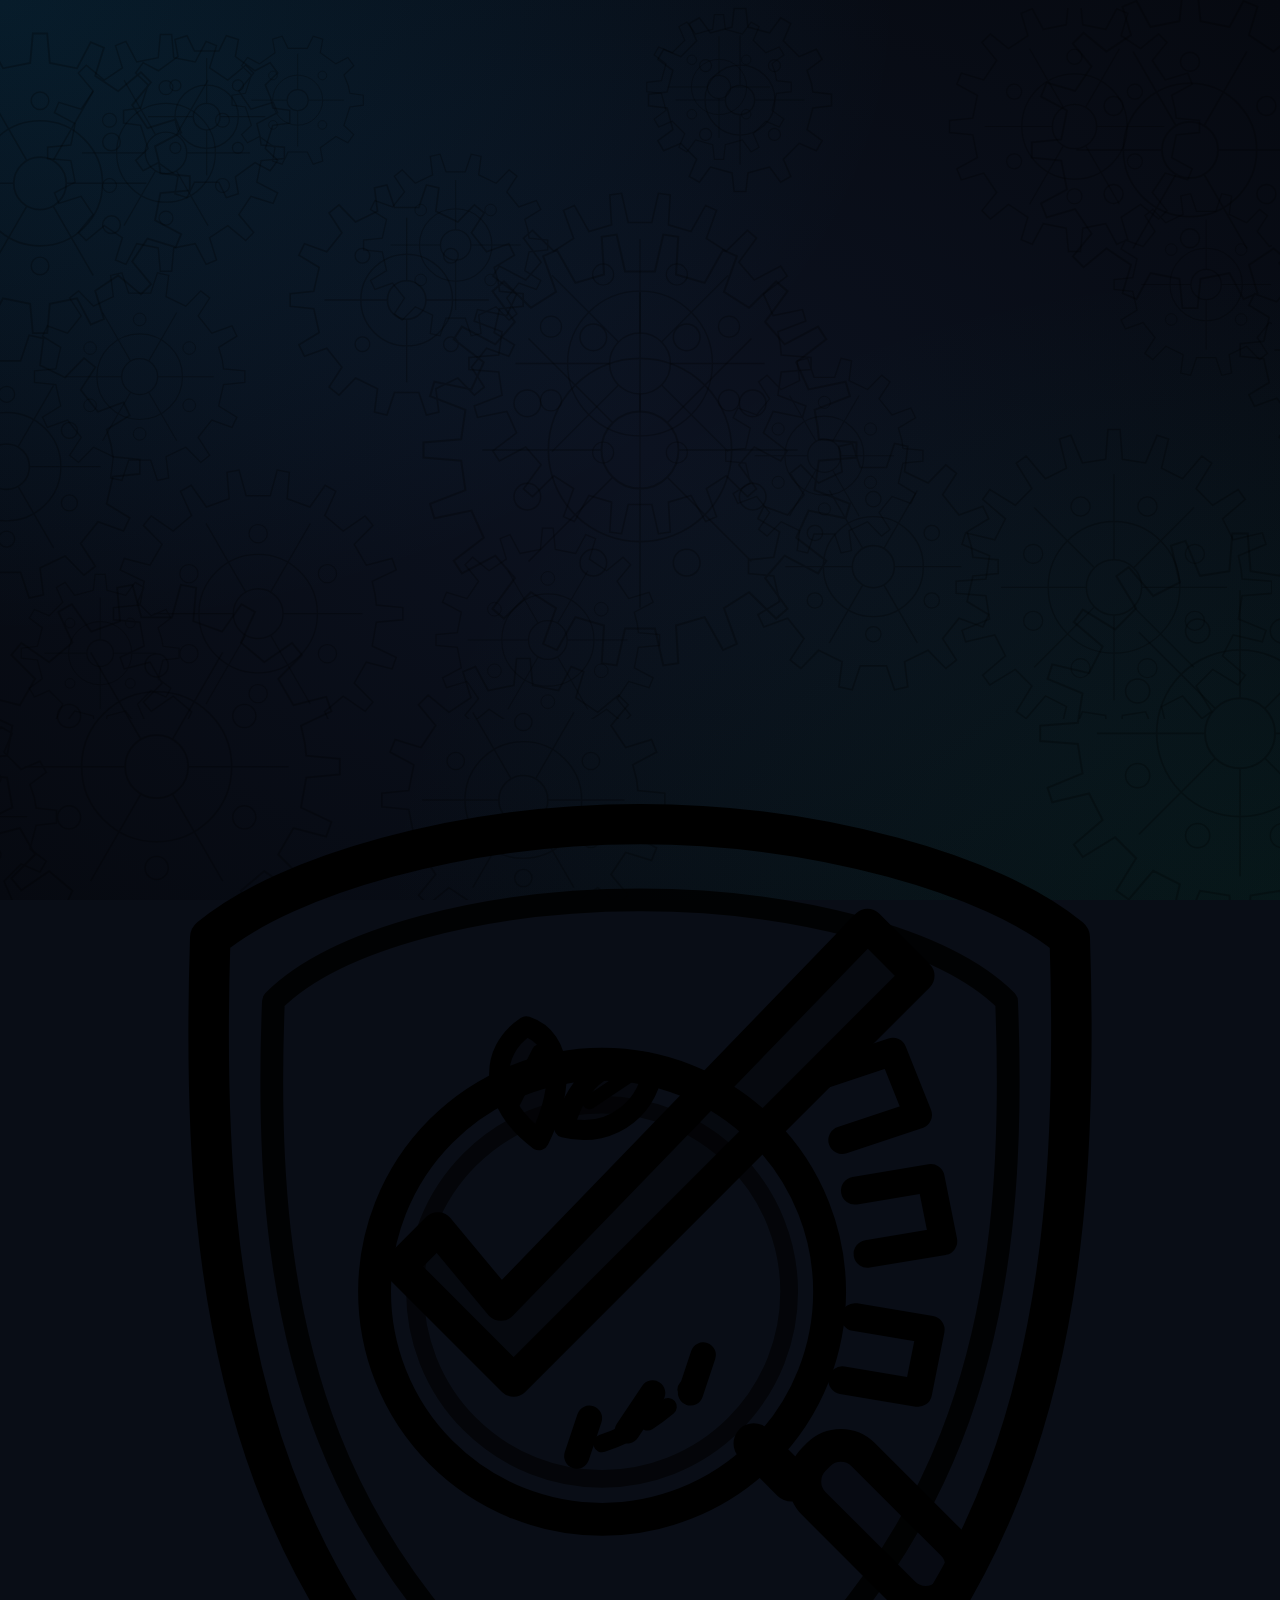
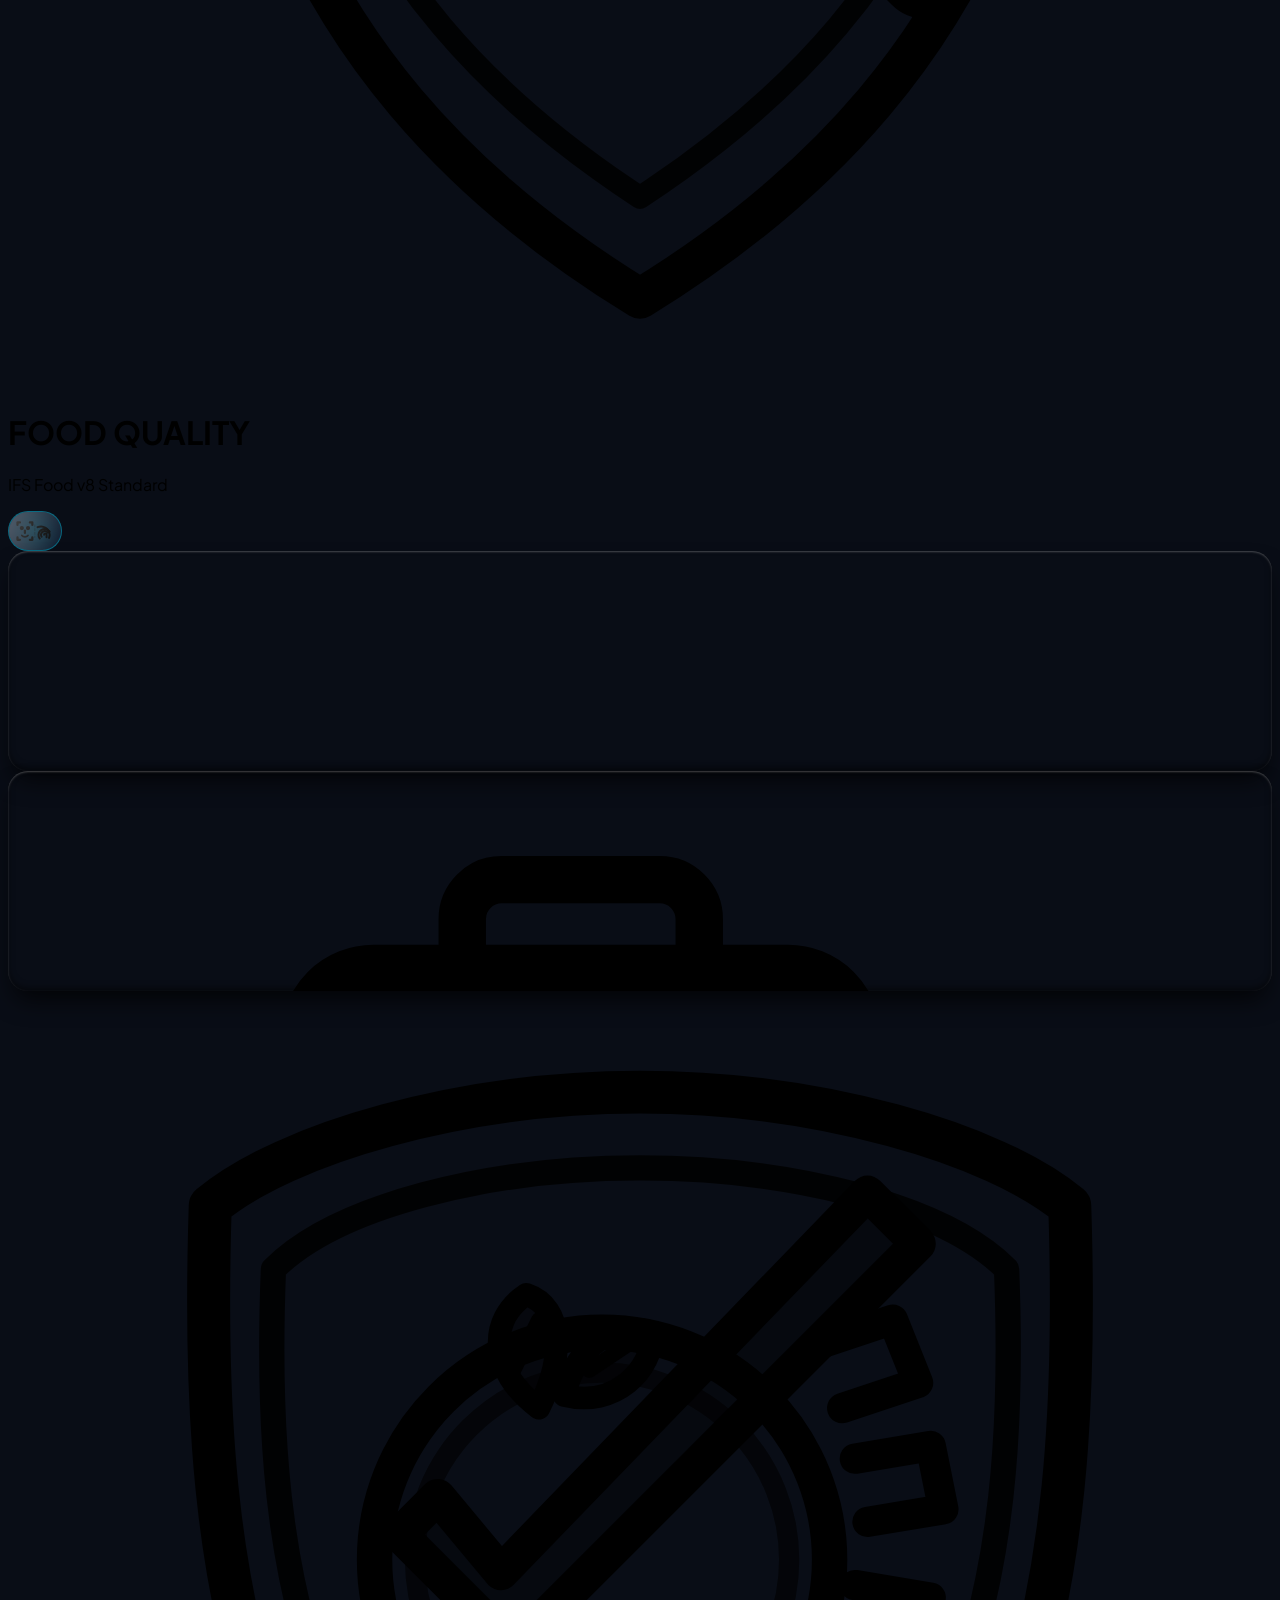
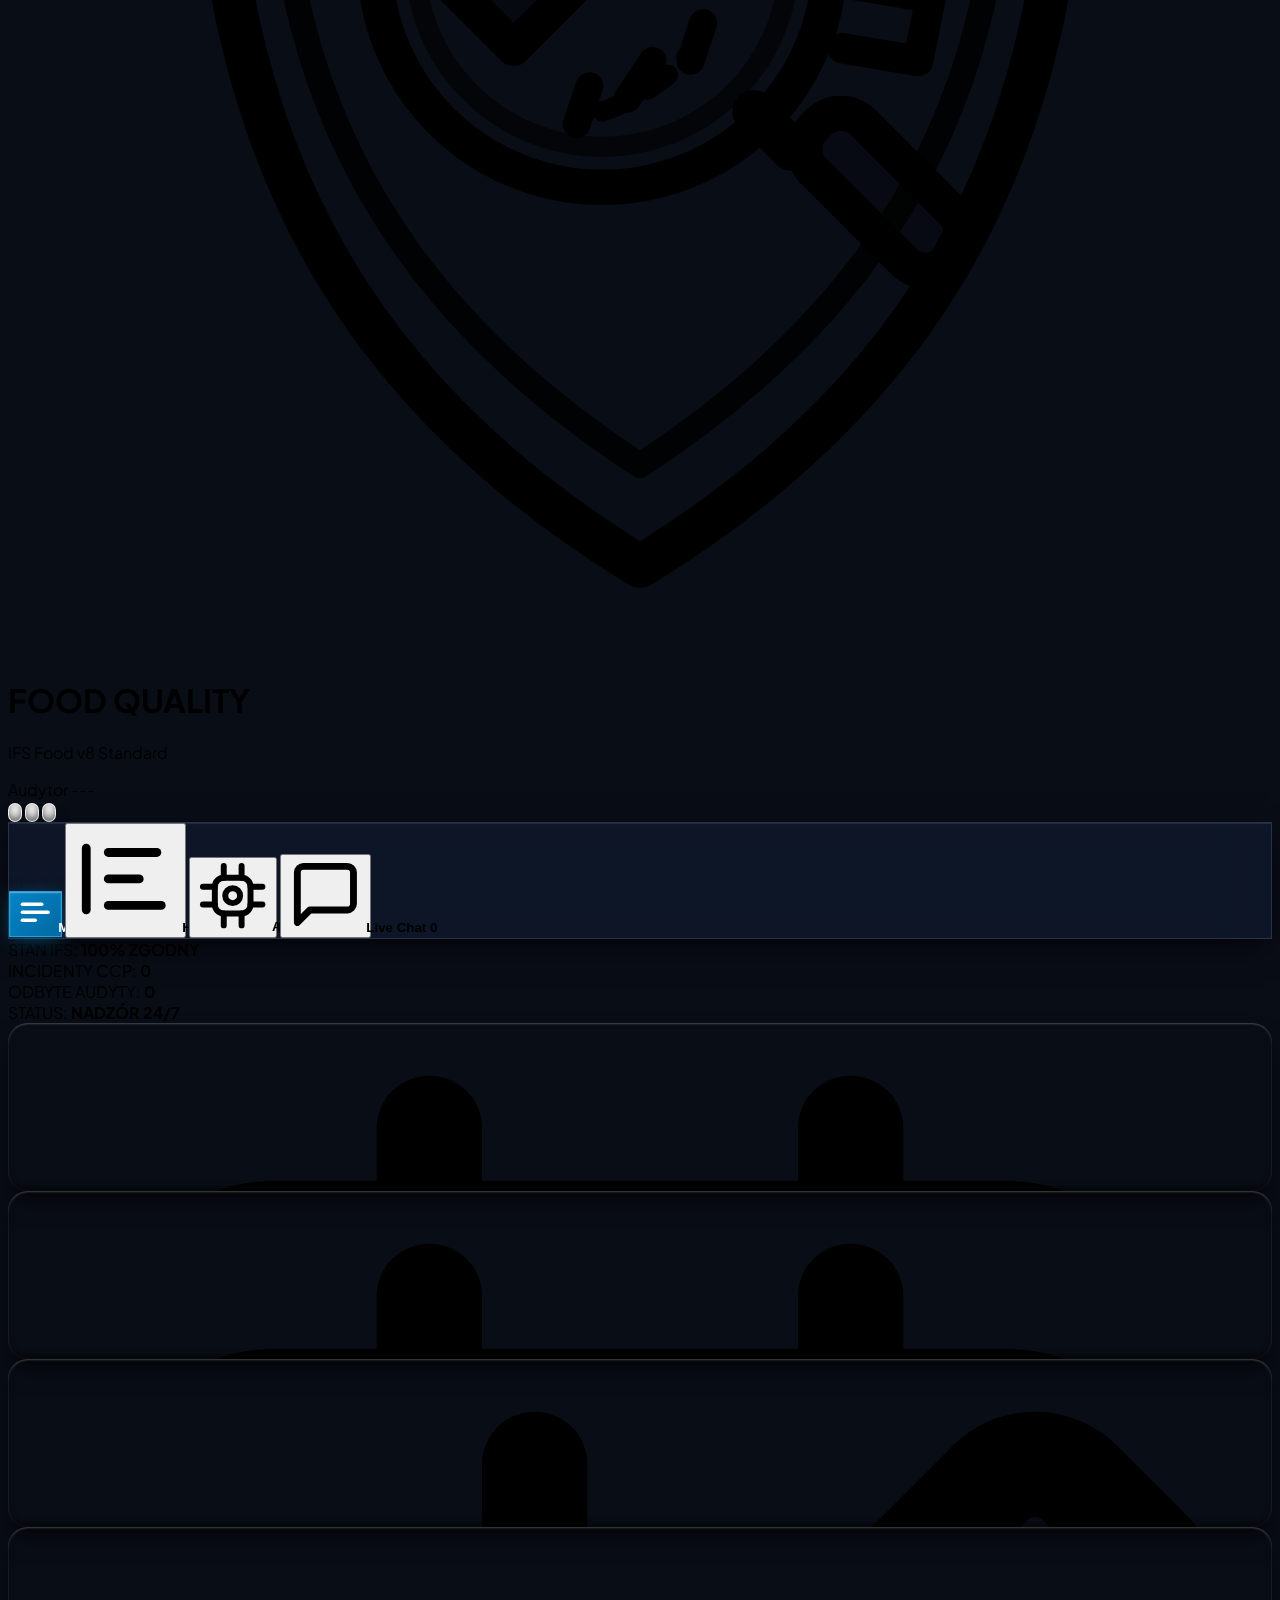
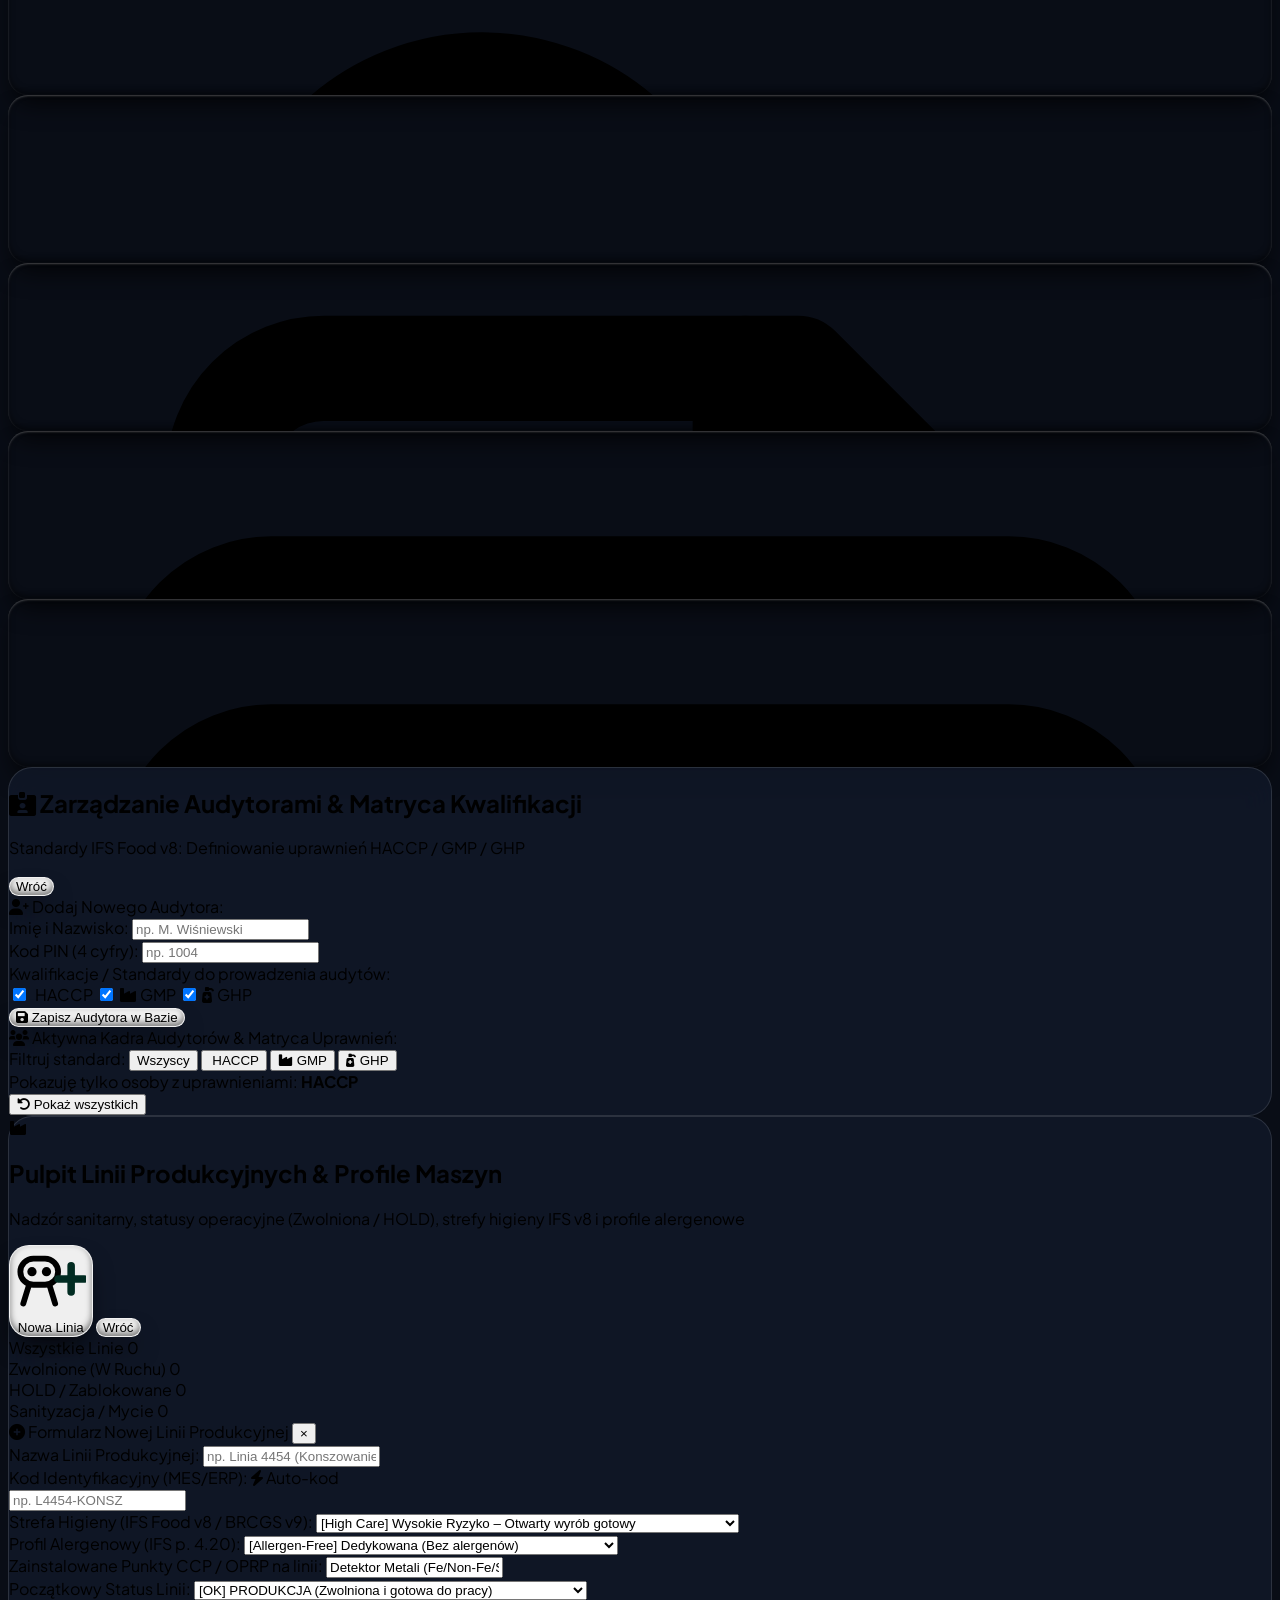
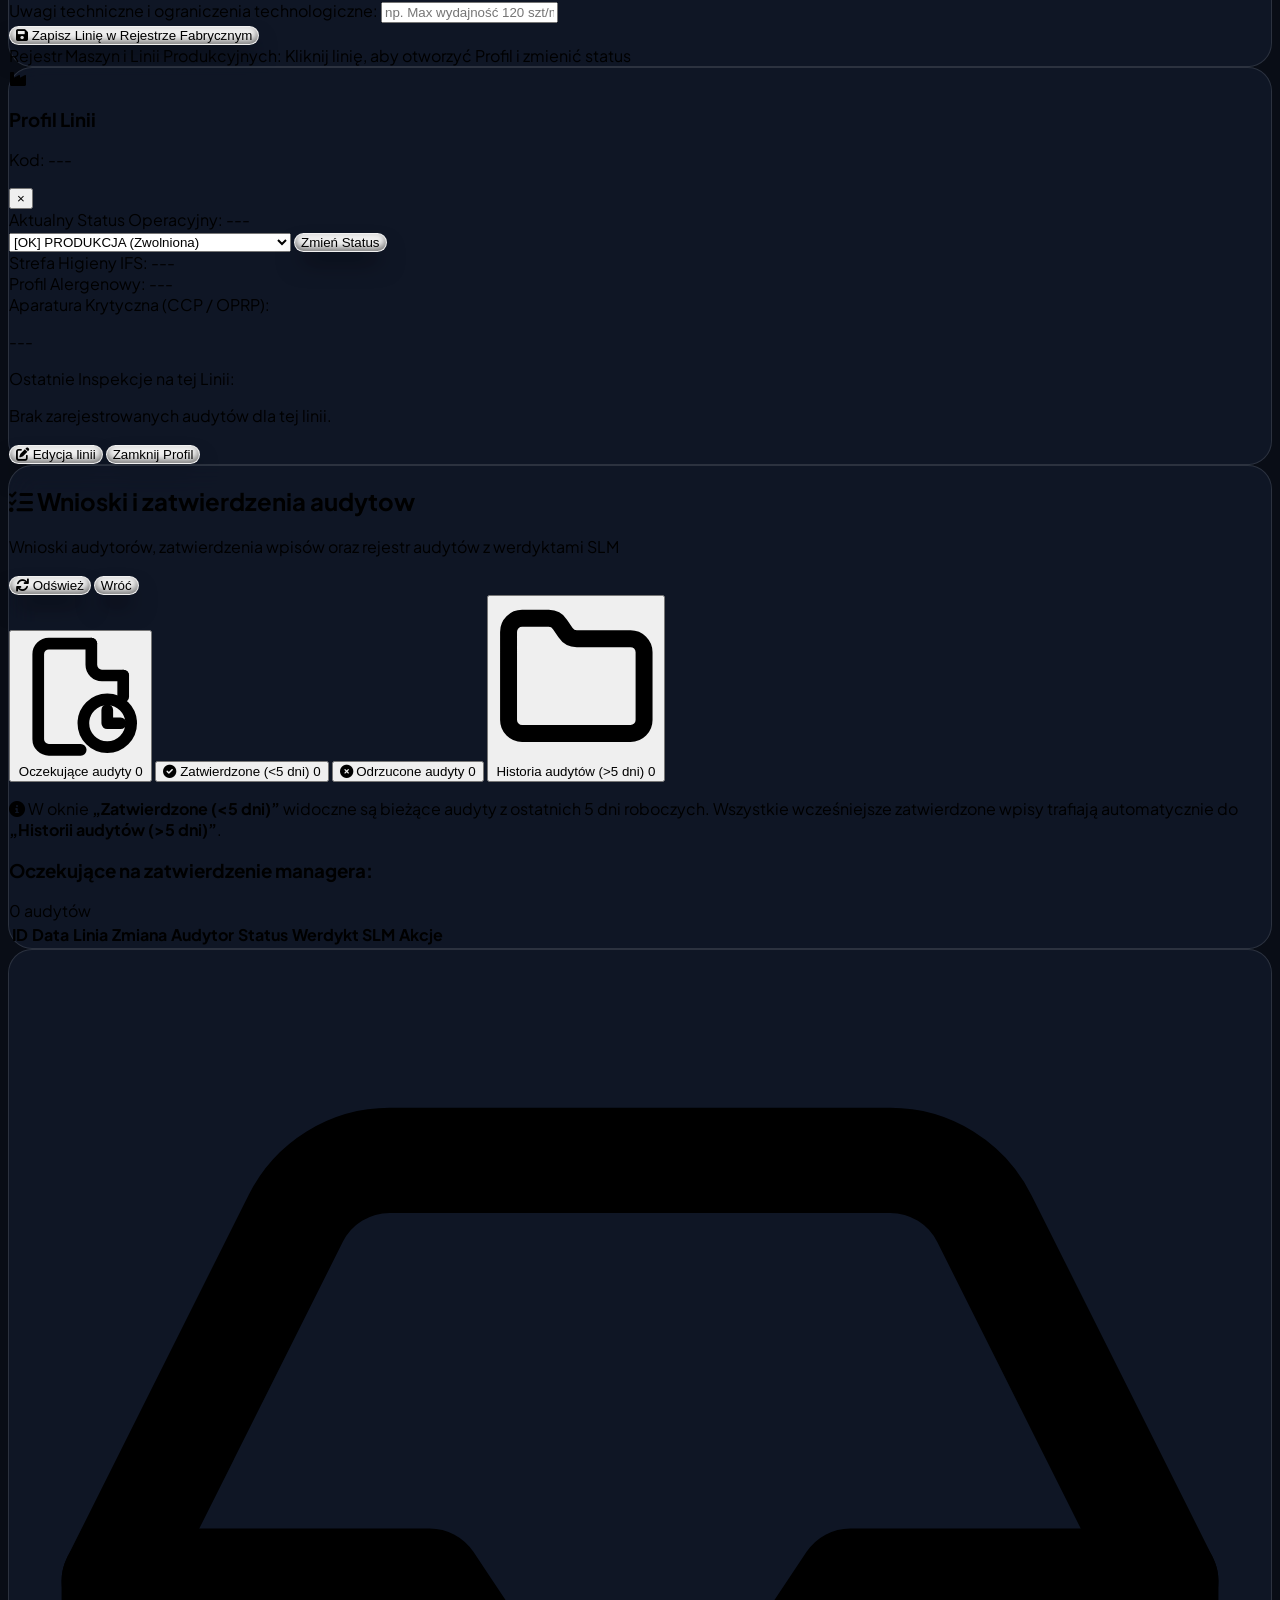
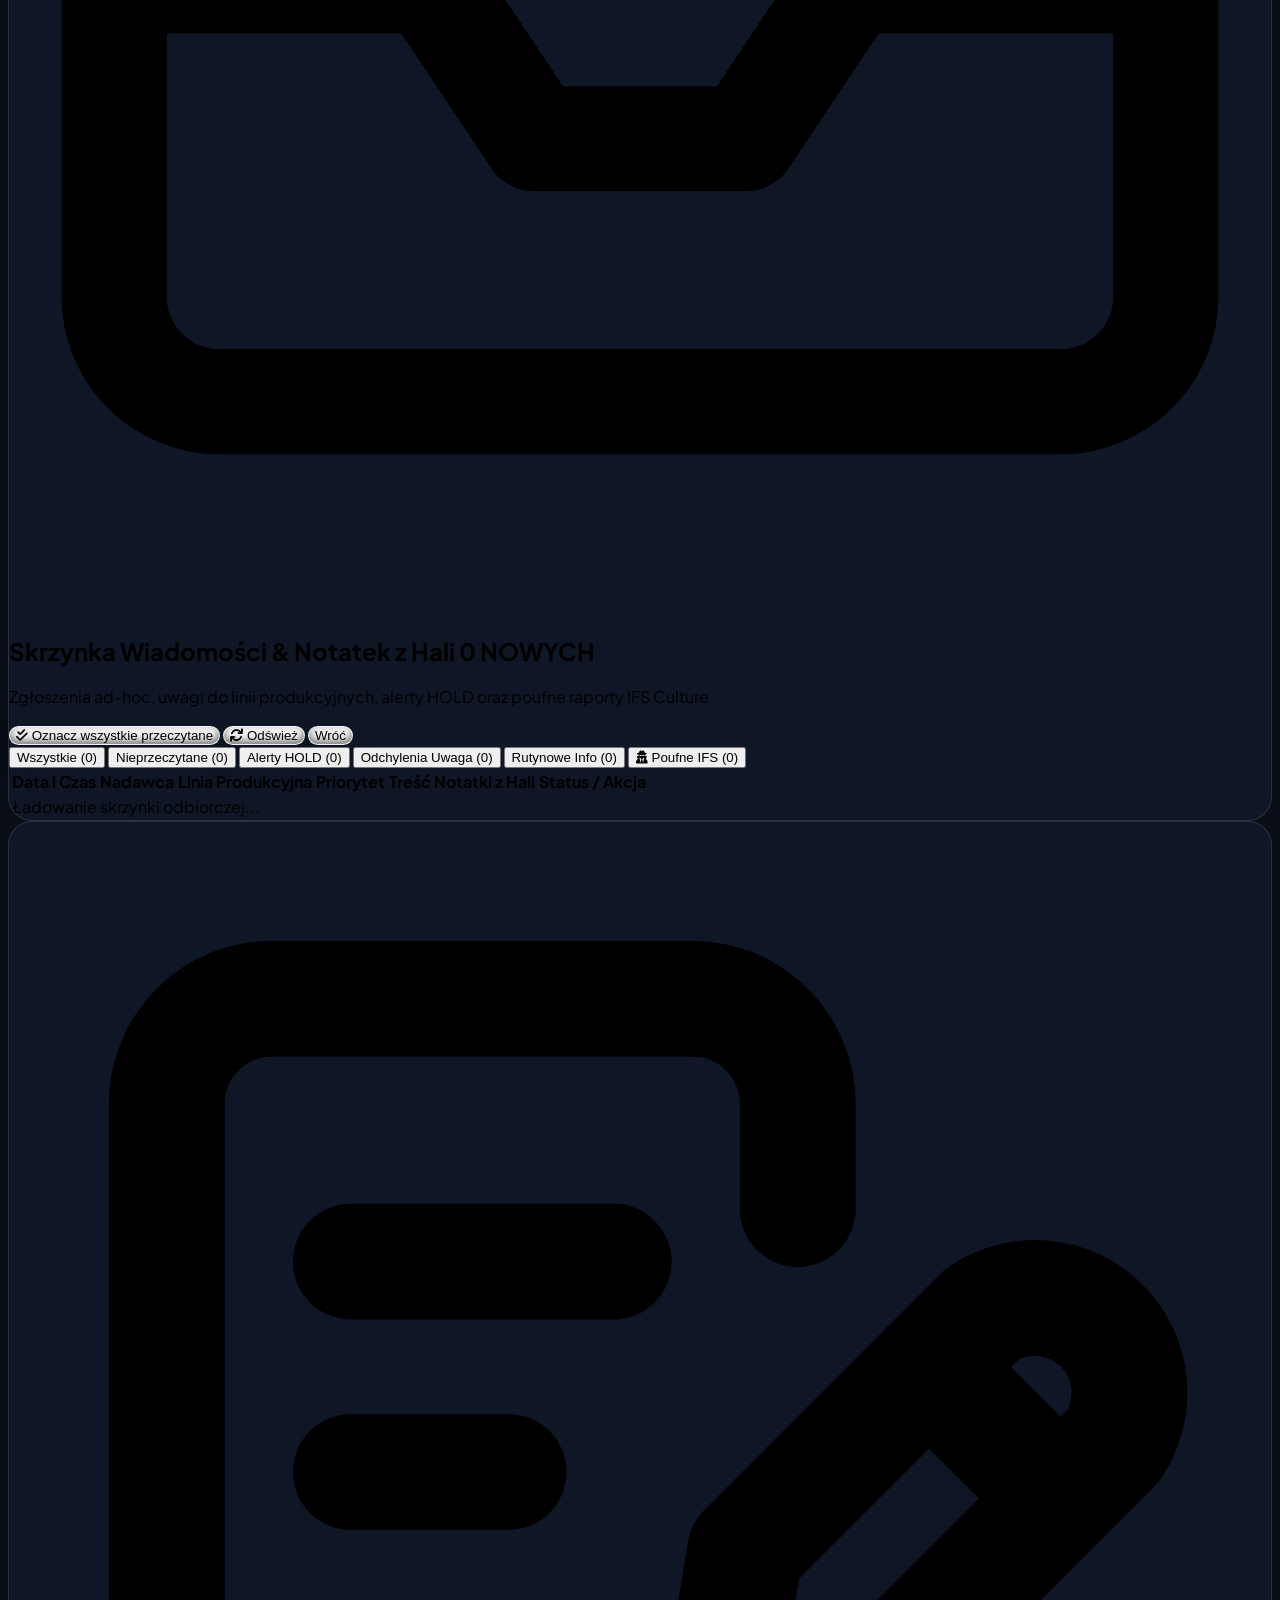
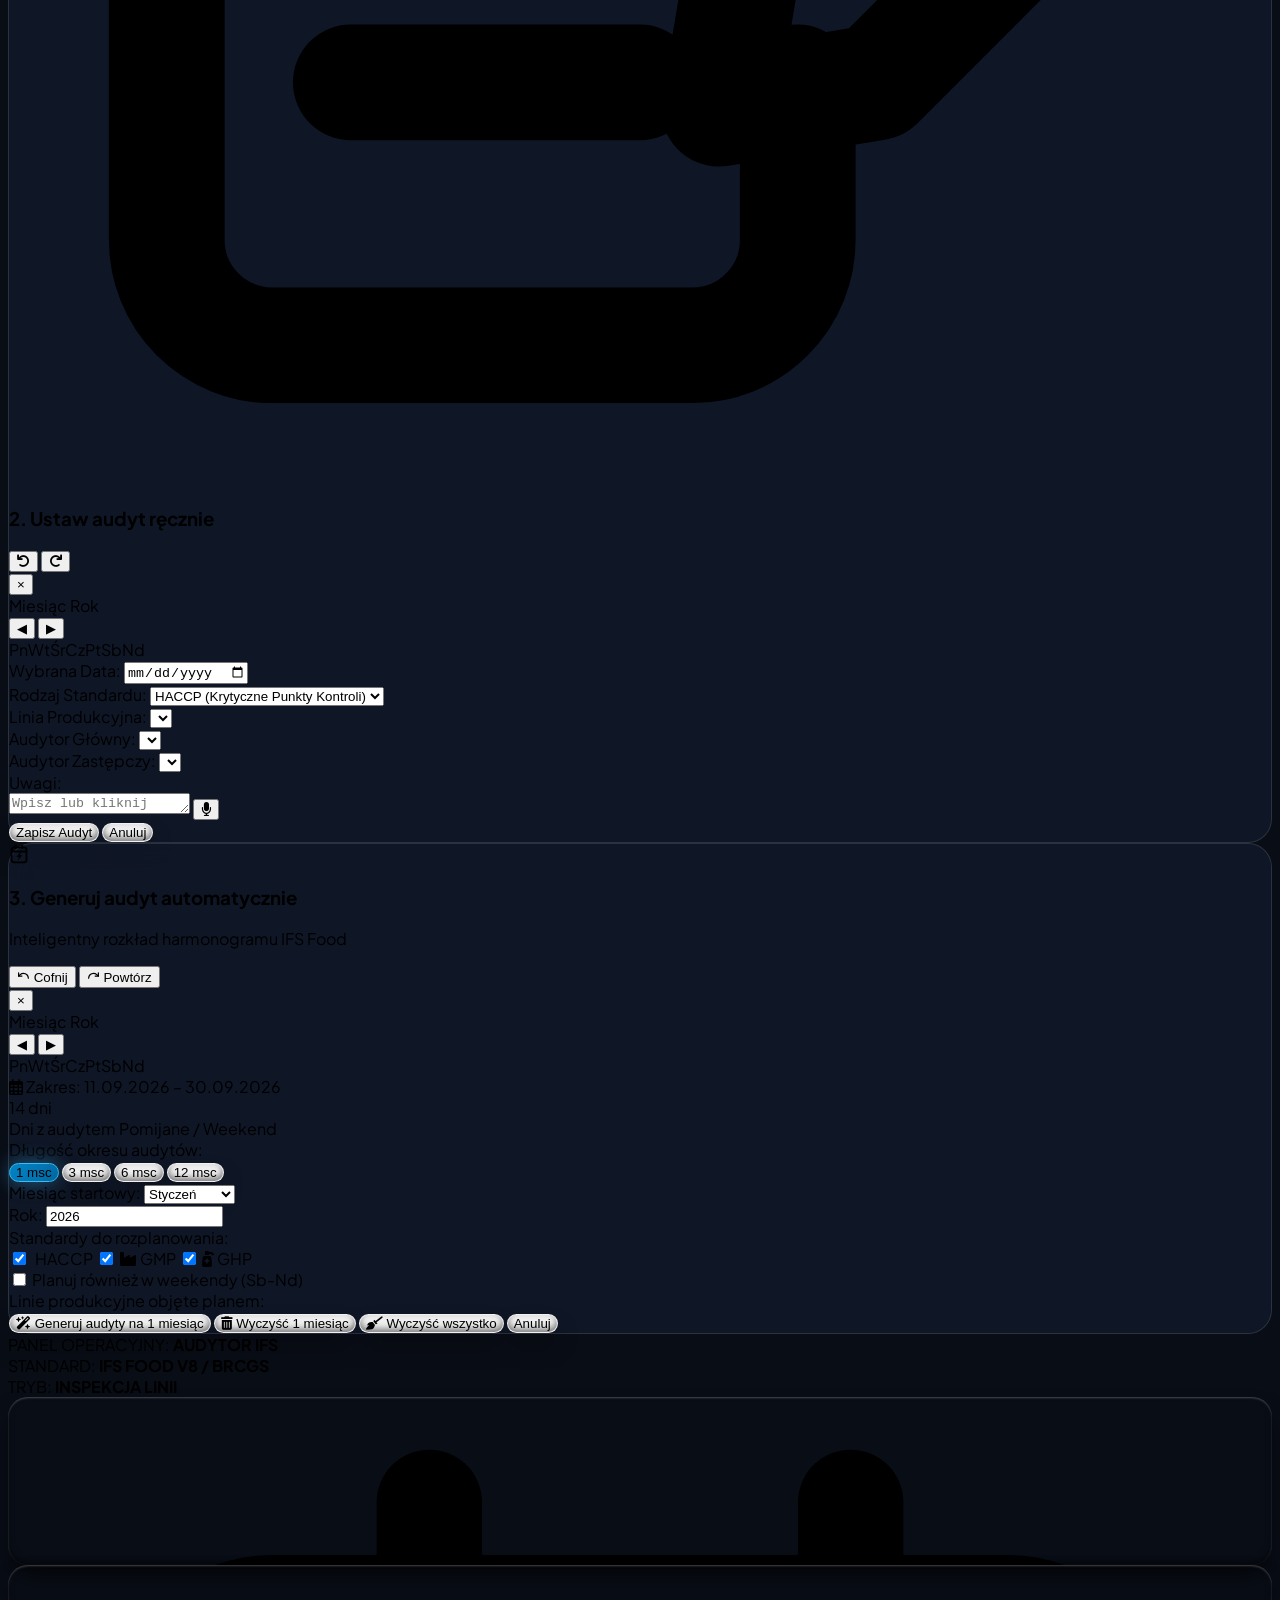
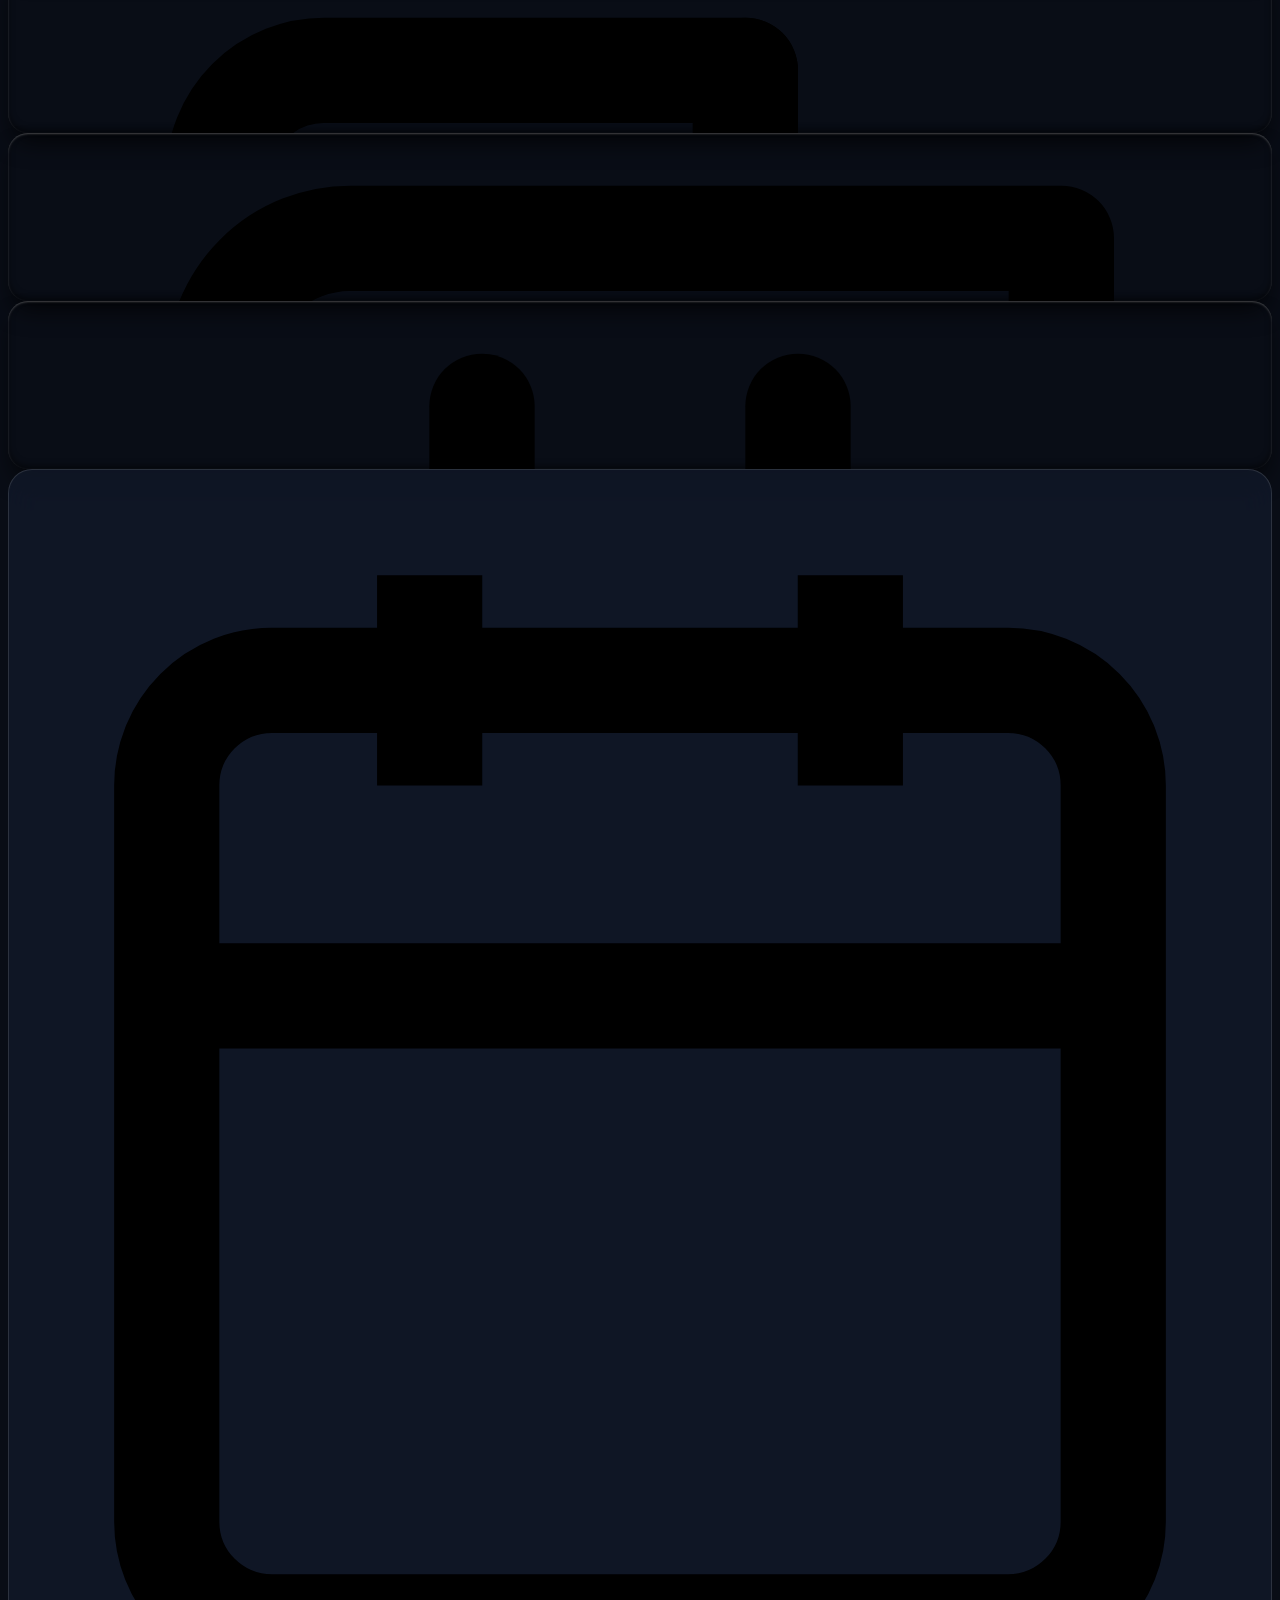
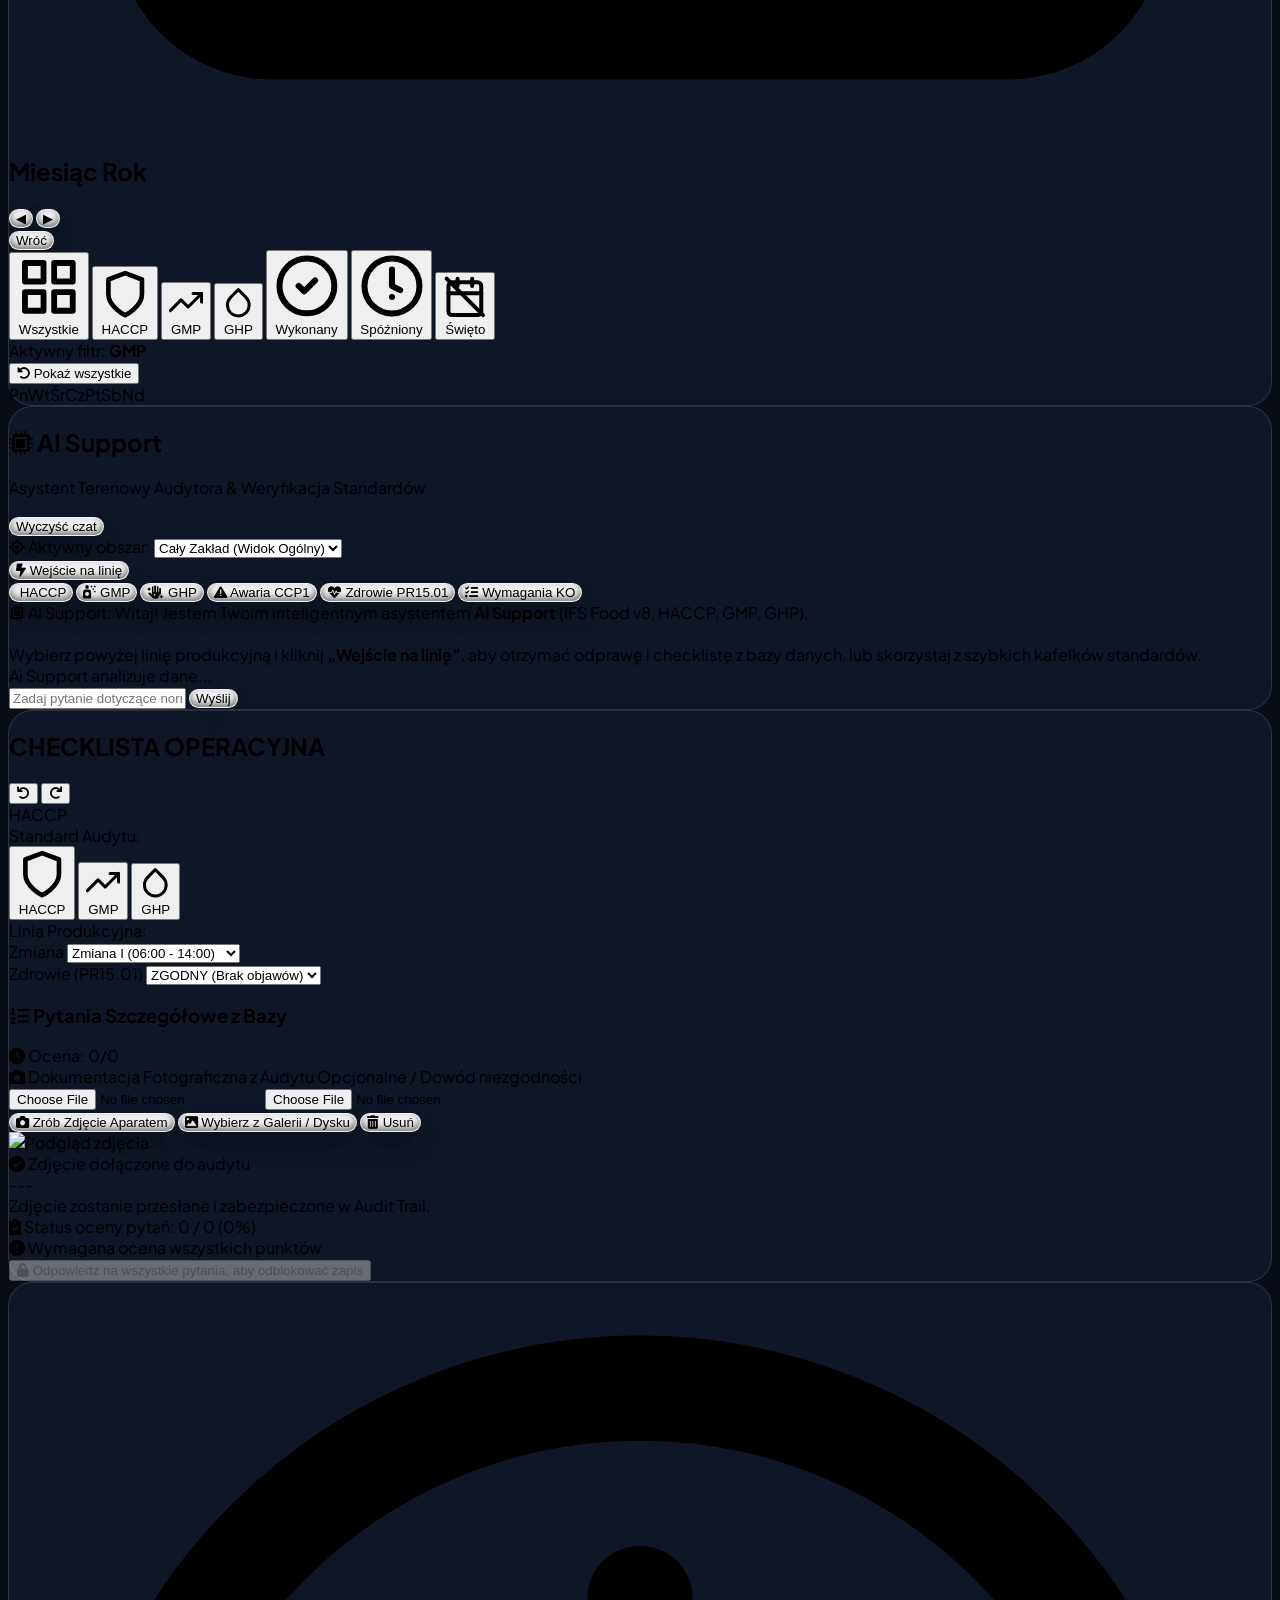
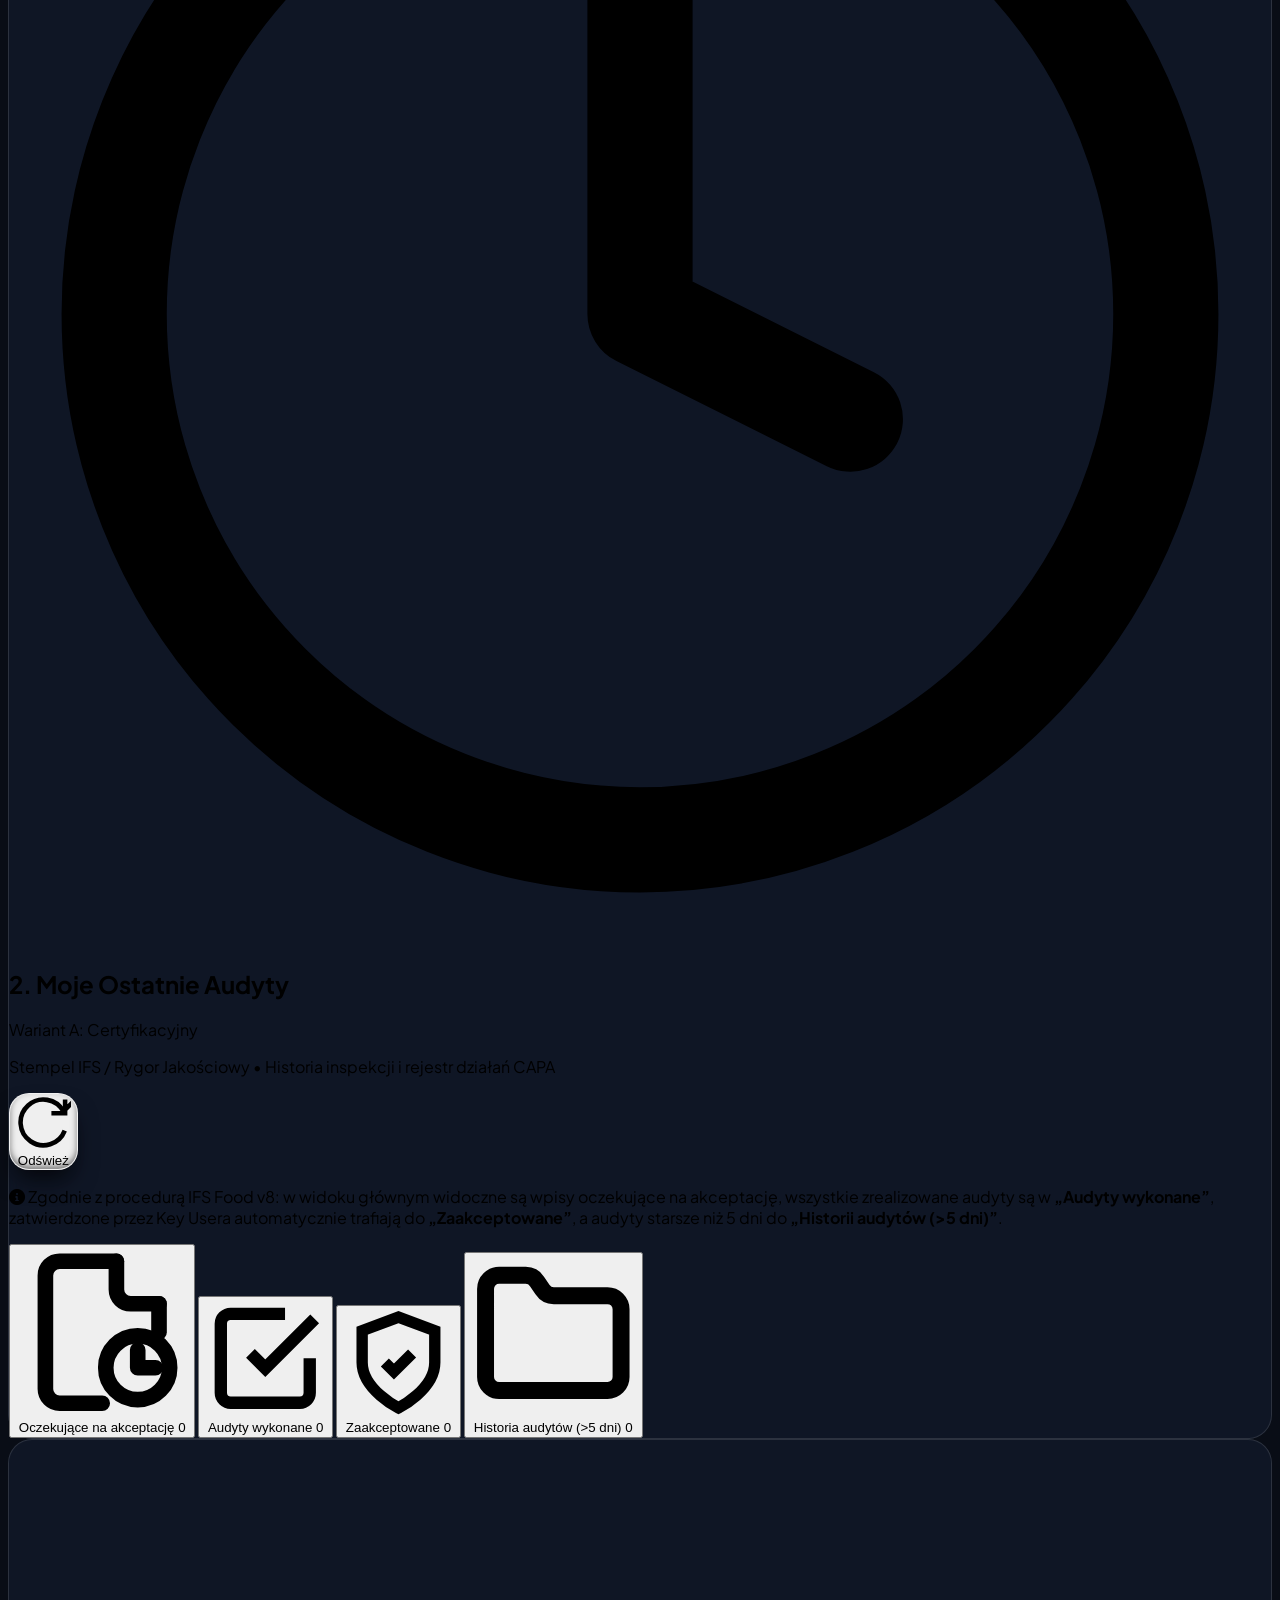
==== EKSPORT_WWW_DEMO/index.html @ a4467634 "fix(mock-api): dodanie mockow dla /api/agent/chat, /api/agent/briefing/{line} i /api/slm-analyze" ====
<!DOCTYPE html>
<html lang="pl">
<head>
    <meta charset="UTF-8">
    <meta name="viewport" content="width=device-width, initial-scale=1.0, maximum-scale=1.0, user-scalable=no">
    <meta http-equiv="Cache-Control" content="no-cache, no-store, must-revalidate">
    <meta http-equiv="Pragma" content="no-cache">
    <meta http-equiv="Expires" content="0">
    <title>Quality Audit Enterprise (IFS Food v8 / BRCGS v9)</title>
    <script src="https://cdn.jsdelivr.net/npm/drag-drop-touch@1.3.1/DragDropTouch.min.js"></script>
    <script src="https://cdn.tailwindcss.com"></script>
    <script src="https://cdn.jsdelivr.net/npm/chart.js@4.4.1/dist/chart.umd.min.js"></script>
    <link href="https://fonts.googleapis.com/css2?family=Plus+Jakarta+Sans:wght@500;600;700;800;900&display=swap" rel="stylesheet">
    <link href="https://cdnjs.cloudflare.com/ajax/libs/font-awesome/6.0.0/css/all.min.css" rel="stylesheet">

    <style>
    body { 
            font-family: 'Plus Jakarta Sans', sans-serif; 
            background-color: #090d16; 
            background-image: 
                url('static/img/bg_gears.svg?v=20260919_v6'),
                radial-gradient(at 0% 0%, rgba(14, 165, 233, 0.12) 0px, transparent 50%),
                radial-gradient(at 100% 100%, rgba(16, 185, 129, 0.08) 0px, transparent 50%),
                radial-gradient(at 50% 50%, #0c1220 0%, #060910 100%);
            background-repeat: no-repeat;
            background-size: cover, auto, auto, auto;
            background-position: center center;
            background-attachment: fixed;
            padding-bottom: 160px; 
        }  
        .tile-3d { 
            border-radius: 20px; 
            border: 1px solid rgba(255, 255, 255, 0.14); 
            box-shadow: 0 14px 24px -6px rgba(0, 0, 0, 0.75), inset 0 1px 2px rgba(255, 255, 255, 0.25), inset 0 -3px 6px rgba(0, 0, 0, 0.5); 
            transition: all 0.22s cubic-bezier(0.34, 1.56, 0.64, 1); 
            user-select: none; 
        }
        .tile-3d:hover { 
            transform: translateY(-3px) scale(1.012); 
            border-color: rgba(255, 255, 255, 0.35); 
            box-shadow: 0 20px 32px -8px rgba(0, 0, 0, 0.9), 0 0 20px rgba(56, 189, 248, 0.25); 
        }
        .tile-3d:active { transform: scale(0.97) translateY(2px); }
        .tile-selected { border-color: #38bdf8 !important; background: linear-gradient(135deg, #0284c7 0%, #0369a1 100%) !important; box-shadow: 0 0 20px rgba(56, 189, 248, 0.45) !important; }
        .glass-card { background: rgba(18, 26, 43, 0.75); backdrop-filter: blur(16px); border: 1px solid rgba(255, 255, 255, 0.12); border-radius: 24px; }
        .cal-day { min-height: 95px; transition: all 0.18s; }
        @keyframes floatSlow { 0%, 100% { transform: translateY(0px) scale(1); } 50% { transform: translateY(-4px) scale(1.04); } }
        .animate-float { animation: floatSlow 3.5s ease-in-out infinite; }
        .ios-dock { background: rgba(15, 23, 42, 0.92); backdrop-filter: blur(24px); border: 1px solid rgba(51, 65, 85, 0.7); box-shadow: 0 10px 30px -6px rgba(0, 0, 0, 0.8), inset 0 1px 1px rgba(255, 255, 255, 0.1); }
        .ios-tab-btn { white-space: nowrap; transition: all 0.2s cubic-bezier(0.4, 0, 0.2, 1); font-weight: 700; }
        .ios-tab-btn:hover:not(.ios-tab-active) { background: rgba(30, 41, 59, 0.65); color: #ffffff !important; }
        .ios-tab-active { 
            background: linear-gradient(135deg, #0284c7 0%, #0369a1 100%) !important; 
            border: 1px solid rgba(56, 189, 248, 0.6) !important; 
            color: #ffffff !important; 
            box-shadow: 0 4px 18px -2px rgba(2, 132, 199, 0.5), inset 0 1px 1.5px rgba(255, 255, 255, 0.4) !important; 
        }
        .ios-tab-active svg { color: #ffffff !important; }
        .no-scrollbar::-webkit-scrollbar { display: none; }
        .no-scrollbar { -ms-overflow-style: none; scrollbar-width: none; }
    </style>
    <link rel="stylesheet" href="static/css/flip_caps.css?v=20260925_v14">
</head>
<body class="text-white min-h-screen flex flex-col justify-start p-3 sm:p-4 md:p-5 max-w-[1440px] w-full mx-auto relative">

    <!-- Stałe tło z kołami zębatymi na całym ekranie (widoczne we wszystkich menu) -->
    <div id="bg-gears-backdrop" class="fixed inset-0 pointer-events-none overflow-hidden select-none" aria-hidden="true" style="z-index: 0;">
        <img src="static/img/bg_gears.svg?v=20260919_v6" alt="" class="w-full h-full object-cover">
    </div>

    <!-- EKRAN LOGOWANIA -->
    <div id="view-auth" class="my-auto w-full max-w-xl mx-auto space-y-5 view-layer relative z-10">
        <!-- Pasek górny: logo i nazwa w lewym górnym rogu -->
        <div class="flex items-center justify-between pb-2">
            <div class="flex items-center gap-2.5 select-none">
                <div class="w-10 h-10 flex-shrink-0 text-amber-400 drop-shadow-[0_0_12px_rgba(245,158,11,0.5)]">
                    <svg class="w-full h-full" viewBox="0 0 100 100" fill="none" stroke="currentColor">
                        <!-- Tarcza Zewnętrzna -->
                        <path d="M 50 8 C 64 8 78 12 84 17 C 85 48 81 74 50 93 C 19 74 15 48 16 17 C 22 12 36 8 50 8 Z" stroke-width="3.2" stroke-linecap="round" stroke-linejoin="round"/>
                        <!-- Tarcza Wewnętrzna -->
                        <path d="M 50 14 C 62 14 74 17 79 22 C 80 47 76 68 50 85 C 24 68 20 47 21 22 C 26 17 38 14 50 14 Z" stroke-width="1.8" stroke-linecap="round" stroke-linejoin="round" stroke-opacity="0.85"/>
                        <!-- Koło zębate (proces z prawej strony za lupą) -->
                        <path d="M 64 28 L 70 26 L 72 31 L 66 33" stroke-width="2.2" stroke-linecap="round" stroke-linejoin="round"/>
                        <path d="M 67 37 L 73 36 L 74 41 L 68 42" stroke-width="2.2" stroke-linecap="round" stroke-linejoin="round"/>
                        <path d="M 67 47 L 73 48 L 72 53 L 66 52" stroke-width="2.2" stroke-linecap="round" stroke-linejoin="round"/>
                        <!-- Podwójny pierścień lupy -->
                        <circle cx="47" cy="45" r="18" stroke-width="2.6"/>
                        <circle cx="47" cy="45" r="14.8" stroke-width="1.4" stroke-opacity="0.6"/>
                        <!-- Uchwyt lupy -->
                        <path d="M 59 57 L 62 60" stroke-width="3.2" stroke-linecap="round"/>
                        <rect x="62" y="60" width="5.5" height="15" rx="2.5" transform="rotate(-45 62 60)" stroke-width="2.6" fill="currentColor" fill-opacity="0.2"/>
                        <!-- Wstęga ptaszka (Checkmark) z podwójną linią przecinająca obwódkę lupy -->
                        <path d="M 31 43 L 40 52 L 72 20 L 68 16 L 39 46 L 34 40 Z" fill="currentColor" fill-opacity="0.3" stroke-width="2.6" stroke-linecap="round" stroke-linejoin="round"/>
                        <!-- Dwa Listki Bio nad ptaszkiem -->
                        <path d="M 42 33 C 38 30 38 26 41 24 C 44 25 44 29 42 33 Z" stroke-width="1.6" fill="currentColor" fill-opacity="0.35" stroke-linejoin="round"/>
                        <path d="M 40 30 L 42 26" stroke-width="1.1" stroke-linecap="round"/>
                        <path d="M 44 32 C 45 28 48 26 51 27 C 51 30 48 33 44 32 Z" stroke-width="1.6" fill="currentColor" fill-opacity="0.35" stroke-linejoin="round"/>
                        <path d="M 46 30 L 49 28" stroke-width="1.1" stroke-linecap="round"/>
                        <!-- Zęby procesowe w dolnej części lupy -->
                        <path d="M 47 57 C 50 56 53 54 55 51" stroke-width="1.4" stroke-dasharray="2 2" stroke-linecap="round"/>
                        <path d="M 45 58 L 46 55" stroke-width="2" stroke-linecap="round"/>
                        <path d="M 49 56 L 51 53" stroke-width="2" stroke-linecap="round"/>
                        <path d="M 54 53 L 55 50" stroke-width="2" stroke-linecap="round"/>
                    </svg>
                </div>
                <div>
                    <h1 class="text-base font-black tracking-tight leading-none text-white"><span class="text-amber-400">FOOD</span> QUALITY</h1>
                    <p class="text-[9px] text-slate-400 font-extrabold tracking-wider uppercase">IFS Food v8 Standard</p>
                </div>
            </div>
            <!-- Szybka animowana ikona biometrii (Opcja 3: Duet mikro-ikon Face ID + Biometria bez napisów) -->
            <button onclick="loginWithBiometrics()" title="Logowanie biometryczne (Face ID / Touch ID / Windows Hello)" class="btn-bio-animated group text-cyan-300">
                <svg class="w-6 h-6 group-hover:scale-110 transition-transform text-cyan-300 drop-shadow-[0_0_8px_rgba(6,182,212,0.6)]" viewBox="0 0 32 18" fill="none" stroke="currentColor" stroke-linecap="round" stroke-linejoin="round">
                    <!-- LEWA CZĘŚĆ: Narożniki Face ID + oczy/uśmiech -->
                    <g stroke-width="1.8">
                        <!-- Narożniki Face ID -->
                        <path d="M4 2H2v2"/>
                        <path d="M12 2h2v2"/>
                        <path d="M4 16H2v-2"/>
                        <path d="M12 16h2v-2"/>
                        <!-- Twarz: oczy, nos, uśmiech -->
                        <circle cx="5.5" cy="6.5" r="0.8" fill="currentColor"/>
                        <circle cx="10.5" cy="6.5" r="0.8" fill="currentColor"/>
                        <path d="M8 8.5v2"/>
                        <path d="M5.5 12.5a3.2 3.2 0 0 0 5 0" stroke-width="1.4"/>
                    </g>
                    <!-- SEPARATOR / ŁĄCZNIK SUBTELNY -->
                    <line x1="16" y1="4" x2="16" y2="14" stroke="currentColor" stroke-width="1" stroke-opacity="0.3" stroke-dasharray="1.5 1.5"/>
                    <!-- PRAWA CZĘŚĆ: Linie Papilarne / Odcisk Palca (Fingerprint) -->
                    <g stroke-width="1.6">
                        <!-- Łuki linii papilarnych -->
                        <path d="M20 15a4.5 4.5 0 0 1-1-3.2 5 5 0 0 1 9-2.5"/>
                        <path d="M21.5 13.5a2.8 2.8 0 0 1-.5-1.7 3 3 0 0 1 5.5-1.5"/>
                        <path d="M23.5 12a1 1 0 0 1 1-1 1 1 0 0 1 1 1v2"/>
                        <path d="M27.5 14.5a6 6 0 0 0 .5-2.5 7 7 0 0 0-9.8-6.2"/>
                    </g>
                </svg>
                <span class="absolute top-1 right-1 w-2 h-2 rounded-full bg-cyan-400 animate-ping"></span>
            </button>
        </div>

        <div class="grid grid-cols-2 gap-6 sm:gap-7">
            <!-- KAFEL 3D: KEY USER (MANAGER) - STALOWY NAVY -->
            <div id="cap-auth-manager" class="bws-cap-viewport bws-cap-auth bws-cap-auth-manager relative select-none" onclick="toggleAuthCap('MANAGER', event)">
                <!-- Awers: front kafelka (Stalowy Navy) -->
                <div class="bws-cap-front bg-gradient-to-br from-slate-800 via-slate-900 to-blue-950 flex flex-col items-center justify-between p-4 border border-blue-400/40 shadow-xl text-center">
                    <div class="animate-float pt-1">
                        <svg class="w-14 h-14 text-white drop-shadow-lg" viewBox="0 0 64 64" fill="none" stroke="currentColor" stroke-width="2.4" stroke-linecap="round" stroke-linejoin="round">
                            <!-- Głowa i kołnierz z krawatem -->
                            <circle cx="27" cy="21" r="8"/>
                            <path d="M22 33l5 4 5-4"/>
                            <path d="M25.5 37l1.5 8 1.5-8z"/>
                            <!-- Sylwetka / ramiona -->
                            <path d="M11 49c0-8 7-15 16-15s16 7 16 15"/>
                            <!-- Zębatka obok głowy -->
                            <circle cx="45" cy="21" r="4"/>
                            <path d="M45 13.5v2.5m0 10v2.5m-7.5-7.5h2.5m10 0h2.5m-6.5-6.5l1.8 1.8m-7.1 7.1l1.8 1.8m0-10.7l-1.8 1.8m7.1 7.1l-1.8 1.8"/>
                        </svg>
                    </div>
                    <div>
                        <h2 class="text-sm sm:text-base font-bold text-white drop-shadow tracking-tight">Key User (Manager)</h2>
                        <p class="text-[9.5px] sm:text-[10px] font-medium text-blue-200/90 mt-0.5">Kierownik Jakości & Nadzór</p>
                    </div>
                    <span class="text-[9px] bg-slate-950/70 text-blue-200 font-semibold px-3 py-1 rounded-full border border-blue-400/30 flex items-center gap-1.5 shadow-md">
                        <i class="fa-solid fa-arrows-rotate text-[8px] opacity-80"></i> Wprowadź PIN ▾
                    </span>
                </div>

                <!-- Rewers: spód kapsla 3D z polem PIN (Stalowy Navy) -->
                <div class="bws-cap-back bg-gradient-to-br from-slate-950 via-slate-900 to-blue-950 flex flex-col justify-between p-3.5 border border-blue-400/60 shadow-2xl text-left">
                    <div class="flex items-center justify-between border-b border-blue-500/20 pb-1.5">
                        <div class="flex items-center gap-1.5">
                            <span class="w-2 h-2 rounded-full bg-blue-400 animate-pulse"></span>
                            <span class="text-[10px] font-black text-blue-300 uppercase tracking-wide">PIN Key Usera</span>
                        </div>
                        <button type="button" onclick="event.stopPropagation(); toggleAuthCap('MANAGER', event);" class="text-slate-400 hover:text-white text-xs font-bold px-1">&times;</button>
                    </div>

                    <div class="my-auto text-center">
                        <input type="password" id="auth-pin-manager" maxlength="6" placeholder="••••" 
                               onfocus="onAuthPinFocus('MANAGER')" 
                               onblur="onAuthPinBlur('MANAGER')" 
                               onkeydown="onAuthPinKeyDown('MANAGER', event)" 
                               class="w-full text-center bg-slate-950/90 border border-blue-400/50 focus:border-blue-300 rounded-xl py-2 px-2 text-lg font-black tracking-widest text-blue-300 focus:outline-none shadow-inner">
                    </div>

                    <button type="button" onclick="event.stopPropagation(); submitAuthPin('MANAGER');" class="w-full py-2 bg-gradient-to-r from-blue-600 via-indigo-600 to-blue-700 hover:from-blue-500 hover:to-indigo-500 text-white font-black text-[11px] uppercase tracking-wider rounded-xl shadow-lg border border-blue-300/40 flex items-center justify-center gap-1.5 transition-transform active:scale-95">
                        <span>Zaloguj</span>
                        <i class="fa-solid fa-arrow-right text-[10px]"></i>
                    </button>
                </div>
            </div>

            <!-- KAFEL 3D: AUDYTOR OPERACYJNY - SZMARAGD -->
            <div id="cap-auth-auditor" class="bws-cap-viewport bws-cap-auth bws-cap-auth-auditor relative select-none" onclick="toggleAuthCap('AUDITOR', event)">
                <!-- Awers: front kafelka (Szmaragd) -->
                <div class="bws-cap-front bg-gradient-to-br from-emerald-600 via-teal-700 to-emerald-800 flex flex-col items-center justify-between p-4 border border-emerald-400/40 shadow-xl text-center">
                    <div class="animate-float pt-1" style="animation-delay: 1.5s;">
                        <svg class="w-14 h-14 text-white drop-shadow-lg" viewBox="0 0 64 64" fill="none" stroke="currentColor" stroke-width="2.4" stroke-linecap="round" stroke-linejoin="round">
                            <!-- Clipboard / podkładka -->
                            <rect x="15" y="10" width="28" height="40" rx="3.5"/>
                            <!-- Klips u góry -->
                            <path d="M23 10V7.5a2 2 0 0 1 2-2h8a2 2 0 0 1 2 2V10"/>
                            <!-- Pozycje checklisty z ptaszkami -->
                            <path d="M20 20l2 2 4-4m3 2h8"/>
                            <path d="M20 28l2 2 4-4m3 2h8"/>
                            <path d="M20 36l2 2 4-4m3 2h5"/>
                            <!-- Lupa w prawym dolnym rogu -->
                            <circle cx="43" cy="42" r="7"/>
                            <path d="M48 47l7 7"/>
                        </svg>
                    </div>
                    <div>
                        <h2 class="text-sm sm:text-base font-bold text-white drop-shadow tracking-tight">Audytor Operacyjny</h2>
                        <p class="text-[9.5px] sm:text-[10px] font-medium text-emerald-100/90 mt-0.5">Inspekcja Stanowiskowa</p>
                    </div>
                    <span class="text-[9px] bg-slate-950/70 text-emerald-200 font-semibold px-3 py-1 rounded-full border border-emerald-400/30 flex items-center gap-1.5 shadow-md">
                        <i class="fa-solid fa-arrows-rotate text-[8px] opacity-80"></i> Wprowadź PIN ▾
                    </span>
                </div>

                <!-- Rewers: spód kapsla 3D z polem PIN (Szmaragd) -->
                <div class="bws-cap-back bg-gradient-to-br from-slate-950 via-teal-950/70 to-slate-900 flex flex-col justify-between p-3.5 border border-emerald-400/60 shadow-2xl text-left">
                    <div class="flex items-center justify-between border-b border-emerald-500/20 pb-1.5">
                        <div class="flex items-center gap-1.5">
                            <span class="w-2 h-2 rounded-full bg-emerald-400 animate-pulse"></span>
                            <span class="text-[10px] font-black text-emerald-300 uppercase tracking-wide">PIN Audytora</span>
                        </div>
                        <button type="button" onclick="event.stopPropagation(); toggleAuthCap('AUDITOR', event);" class="text-slate-400 hover:text-white text-xs font-bold px-1">&times;</button>
                    </div>

                    <div class="my-auto text-center">
                        <input type="password" id="auth-pin-auditor" maxlength="6" placeholder="••••" 
                               onfocus="onAuthPinFocus('AUDITOR')" 
                               onblur="onAuthPinBlur('AUDITOR')" 
                               onkeydown="onAuthPinKeyDown('AUDITOR', event)" 
                               class="w-full text-center bg-slate-950/90 border border-emerald-400/50 focus:border-emerald-300 rounded-xl py-2 px-2 text-lg font-black tracking-widest text-emerald-300 focus:outline-none shadow-inner">
                    </div>

                    <button type="button" onclick="event.stopPropagation(); submitAuthPin('AUDITOR');" class="w-full py-2 bg-gradient-to-r from-emerald-600 via-teal-600 to-emerald-700 hover:from-emerald-500 hover:to-teal-500 text-white font-black text-[11px] uppercase tracking-wider rounded-xl shadow-lg border border-emerald-300/40 flex items-center justify-center gap-1.5 transition-transform active:scale-95">
                        <span>Zaloguj</span>
                        <i class="fa-solid fa-arrow-right text-[10px]"></i>
                    </button>
                </div>
            </div>
        </div>
    </div>

    <!-- GŁÓWNA APLIKACJA -->
    <div id="main-app" class="hidden flex-col w-full min-h-full flex-1 relative z-10">
        <header class="sticky top-2 z-40 space-y-2 mb-3">
            <div class="flex items-center justify-between px-3.5 py-2 bg-slate-900/90 rounded-2xl border border-slate-800 backdrop-blur-xl shadow-2xl">
                <div onclick="handleLogoClick()" title="Kliknij, aby cofnąć się krok w tył / wyjść do logowania" class="flex items-center gap-2.5 cursor-pointer select-none hover:opacity-90 active:scale-95 transition-all">
                    <div class="w-7 h-7 flex-shrink-0 text-amber-400 drop-shadow-[0_0_8px_rgba(245,158,11,0.5)]">
                        <svg class="w-full h-full" viewBox="0 0 100 100" fill="none" stroke="currentColor">
                            <path d="M 50 8 C 64 8 78 12 84 17 C 85 48 81 74 50 93 C 19 74 15 48 16 17 C 22 12 36 8 50 8 Z" stroke-width="3.4" stroke-linecap="round" stroke-linejoin="round"/>
                            <path d="M 50 14 C 62 14 74 17 79 22 C 80 47 76 68 50 85 C 24 68 20 47 21 22 C 26 17 38 14 50 14 Z" stroke-width="2" stroke-linecap="round" stroke-linejoin="round" stroke-opacity="0.85"/>
                            <path d="M 64 28 L 70 26 L 72 31 L 66 33" stroke-width="2.4" stroke-linecap="round" stroke-linejoin="round"/>
                            <path d="M 67 37 L 73 36 L 74 41 L 68 42" stroke-width="2.4" stroke-linecap="round" stroke-linejoin="round"/>
                            <path d="M 67 47 L 73 48 L 72 53 L 66 52" stroke-width="2.4" stroke-linecap="round" stroke-linejoin="round"/>
                            <circle cx="47" cy="45" r="18" stroke-width="2.8"/>
                            <circle cx="47" cy="45" r="14.8" stroke-width="1.6" stroke-opacity="0.6"/>
                            <path d="M 59 57 L 62 60" stroke-width="3.4" stroke-linecap="round"/>
                            <rect x="62" y="60" width="5.5" height="15" rx="2.5" transform="rotate(-45 62 60)" stroke-width="2.8" fill="currentColor" fill-opacity="0.2"/>
                            <path d="M 31 43 L 40 52 L 72 20 L 68 16 L 39 46 L 34 40 Z" fill="currentColor" fill-opacity="0.3" stroke-width="2.8" stroke-linecap="round" stroke-linejoin="round"/>
                            <path d="M 42 33 C 38 30 38 26 41 24 C 44 25 44 29 42 33 Z" stroke-width="1.8" fill="currentColor" fill-opacity="0.35" stroke-linejoin="round"/>
                            <path d="M 40 30 L 42 26" stroke-width="1.2" stroke-linecap="round"/>
                            <path d="M 44 32 C 45 28 48 26 51 27 C 51 30 48 33 44 32 Z" stroke-width="1.8" fill="currentColor" fill-opacity="0.35" stroke-linejoin="round"/>
                            <path d="M 46 30 L 49 28" stroke-width="1.2" stroke-linecap="round"/>
                            <path d="M 47 57 C 50 56 53 54 55 51" stroke-width="1.6" stroke-dasharray="2 2" stroke-linecap="round"/>
                            <path d="M 45 58 L 46 55" stroke-width="2.2" stroke-linecap="round"/>
                            <path d="M 49 56 L 51 53" stroke-width="2.2" stroke-linecap="round"/>
                            <path d="M 54 53 L 55 50" stroke-width="2.2" stroke-linecap="round"/>
                        </svg>
                    </div>
                    <div>
                        <h1 class="text-sm font-black tracking-tight leading-none text-white"><span class="text-amber-400">FOOD</span> QUALITY</h1>
                        <p class="text-[8px] text-slate-400 font-extrabold tracking-wider uppercase">IFS Food v8 Standard</p>
                    </div>
                </div>
                
                <div class="flex items-center gap-2">
                    <div class="text-right border-r border-slate-700/80 pr-2.5">
                        <span id="display-role" class="text-[8.5px] font-black text-slate-400 uppercase block tracking-wider">Audytor</span>
                        <span id="display-auditor" class="text-xs font-black text-cyan-400">---</span>
                    </div>
                    <div class="flex items-center gap-1">
                        <button id="btn-bind-biometrics" onclick="registerCurrentDeviceBiometrics()" title="Powiąż Face ID / Odcisk z kontem" class="tile-3d px-1.5 py-1.5 bg-emerald-950/80 hover:bg-emerald-900 text-emerald-300 hover:text-white rounded-xl border border-emerald-700 flex items-center justify-center transition-all group">
                            <svg class="w-7 h-4 group-hover:scale-105 transition-transform drop-shadow-[0_0_6px_rgba(52,211,153,0.5)]" viewBox="0 0 32 18" fill="none" stroke="currentColor" stroke-linecap="round" stroke-linejoin="round">
                                <!-- LEWA CZĘŚĆ: Narożniki Face ID + oczy/uśmiech -->
                                <g stroke-width="1.8">
                                    <!-- Narożniki Face ID -->
                                    <path d="M4 2H2v2"/>
                                    <path d="M12 2h2v2"/>
                                    <path d="M4 16H2v-2"/>
                                    <path d="M12 16h2v-2"/>
                                    <!-- Twarz: oczy, nos, uśmiech -->
                                    <circle cx="5.5" cy="6.5" r="0.8" fill="currentColor"/>
                                    <circle cx="10.5" cy="6.5" r="0.8" fill="currentColor"/>
                                    <path d="M8 8.5v2"/>
                                    <path d="M5.5 12.5a3.2 3.2 0 0 0 5 0" stroke-width="1.4"/>
                                </g>
                                <!-- SEPARATOR / ŁĄCZNIK SUBTELNY -->
                                <line x1="16" y1="4" x2="16" y2="14" stroke="currentColor" stroke-width="1" stroke-opacity="0.3" stroke-dasharray="1.5 1.5"/>
                                <!-- PRAWA CZĘŚĆ: Linie Papilarne / Odcisk Palca (Fingerprint) -->
                                <g stroke-width="1.6">
                                    <!-- Łuki linii papilarnych -->
                                    <path d="M20 15a4.5 4.5 0 0 1-1-3.2 5 5 0 0 1 9-2.5"/>
                                    <path d="M21.5 13.5a2.8 2.8 0 0 1-.5-1.7 3 3 0 0 1 5.5-1.5"/>
                                    <path d="M23.5 12a1 1 0 0 1 1-1 1 1 0 0 1 1 1v2"/>
                                    <path d="M27.5 14.5a6 6 0 0 0 .5-2.5 7 7 0 0 0-9.8-6.2"/>
                                </g>
                            </svg>
                        </button>
                        <button onclick="switchUserPrompt()" title="Przełącz profil" class="tile-3d p-1.5 bg-slate-800/90 hover:bg-slate-700 text-cyan-400 rounded-xl border border-slate-700 flex items-center justify-center">
                            <svg class="w-4 h-4" viewBox="0 0 24 24" fill="none" stroke="currentColor" stroke-width="2.2"><path d="M16 21v-2a4 4 0 0 0-4-4H6a4 4 0 0 0-4 4v2"/><circle cx="9" cy="7" r="4"/><path d="M22 21v-2a4 4 0 0 0-3-3.87"/><path d="M16 3.13a4 4 0 0 1 0 7.75"/></svg>
                        </button>
                        <button onclick="logout()" title="Wyloguj" class="tile-3d p-1.5 bg-rose-950/80 hover:bg-rose-900 text-rose-300 rounded-xl border border-rose-800/80 flex items-center justify-center">
                            <svg class="w-4 h-4" viewBox="0 0 24 24" fill="none" stroke="currentColor" stroke-width="2.2"><path d="M9 21H5a2 2 0 0 1-2-2V5a2 2 0 0 1 2-2h4"/><polyline points="16 17 21 12 16 7"/><line x1="21" y1="12" x2="9" y2="12"/></svg>
                        </button>
                    </div>
                </div>
            </div>

            <div class="w-full flex justify-center overflow-x-auto py-1 px-1 no-scrollbar">
                <div class="ios-dock inline-flex items-center justify-center p-1 sm:p-1.5 rounded-full gap-1 sm:gap-1.5 shrink-0">
                    <button id="tag-hub" onclick="showModule('hub')" class="ios-tab-btn ios-tab-active px-3.5 sm:px-4 py-2 rounded-full text-xs sm:text-sm flex items-center gap-2 border border-transparent cursor-pointer">
                        <svg class="w-4 h-4 shrink-0" viewBox="0 0 24 24" fill="none" stroke="currentColor" stroke-width="2.2" stroke-linecap="round">
                            <line x1="4" y1="7" x2="16" y2="7"/>
                            <line x1="4" y1="12" x2="20" y2="12"/>
                            <line x1="4" y1="17" x2="12" y2="17"/>
                        </svg>
                        <span>Menu</span>
                    </button>
                    <button id="tag-calendar" onclick="showModule('calendar')" class="ios-tab-btn px-3.5 sm:px-4 py-2 rounded-full text-xs sm:text-sm text-slate-300 hover:text-white flex items-center gap-2 border border-transparent cursor-pointer relative">
                        <svg class="w-4 h-4 shrink-0" viewBox="0 0 24 24" fill="none" stroke="currentColor" stroke-width="2" stroke-linecap="round" stroke-linejoin="round">
                            <path d="M3 5v14"/>
                            <path d="M8 6h11"/>
                            <path d="M8 12h7"/>
                            <path d="M8 18h12"/>
                        </svg>
                        <span>Harmonogram</span>
                        <!-- iPhone-style notification badge -->
                        <span id="badge-dock-schedule" class="hidden absolute -top-1.5 -right-1 min-w-[19px] h-[19px] px-1 bg-gradient-to-r from-rose-500 to-red-600 text-white font-black text-[9.5px] rounded-full flex items-center justify-center shadow-md shadow-rose-950/80 border border-white/50 animate-pulse pointer-events-none">0</span>
                    </button>
                    <button id="tag-agent" onclick="showModule('agent')" class="ios-tab-btn px-3.5 sm:px-4 py-2 rounded-full text-xs sm:text-sm text-slate-300 hover:text-white flex items-center gap-2 border border-transparent cursor-pointer group">
                        <svg class="w-4 h-4 shrink-0 text-purple-400 group-hover:text-purple-300 transition-colors" viewBox="0 0 24 24" fill="none" stroke="currentColor" stroke-width="2" stroke-linecap="round" stroke-linejoin="round">
                            <rect x="6" y="6" width="12" height="12" rx="3"/>
                            <circle cx="12" cy="12" r="2.5"/>
                            <line x1="9" y1="2" x2="9" y2="6"/>
                            <line x1="15" y1="2" x2="15" y2="6"/>
                            <line x1="9" y1="18" x2="9" y2="22"/>
                            <line x1="15" y1="18" x2="15" y2="22"/>
                            <line x1="2" y1="9" x2="6" y2="9"/>
                            <line x1="2" y1="15" x2="6" y2="15"/>
                            <line x1="18" y1="9" x2="22" y2="9"/>
                            <line x1="18" y1="15" x2="22" y2="15"/>
                        </svg>
                        <span>AI Support</span>
                    </button>
                    <button id="tag-quick-note" onclick="openLiveChatModal()" class="ios-tab-btn px-3.5 sm:px-4 py-2 rounded-full text-xs sm:text-sm text-slate-300 hover:text-white flex items-center gap-2 border border-transparent cursor-pointer group relative">
                        <span class="w-2 h-2 rounded-full bg-emerald-400 animate-ping"></span>
                        <svg class="w-4 h-4 shrink-0 text-cyan-400 group-hover:text-cyan-300 transition-colors" viewBox="0 0 24 24" fill="none" stroke="currentColor" stroke-width="2.2" stroke-linecap="round" stroke-linejoin="round">
                            <path d="M21 15a2 2 0 0 1-2 2H7l-4 4V5a2 2 0 0 1 2-2h14a2 2 0 0 1 2 2z"/>
                        </svg>
                        <span>Live Chat</span>
                        <span id="badge-dock-notes" class="hidden absolute -top-1.5 -right-1 min-w-[19px] h-[19px] px-1 bg-gradient-to-r from-emerald-500 to-cyan-500 text-slate-950 font-black text-[9.5px] rounded-full flex items-center justify-center shadow-md border border-white/50 animate-pulse pointer-events-none">0</span>
                    </button>
                </div>
            </div>
        </header>

        <div id="app-content" class="w-full space-y-4 mt-2 pb-48">
            
            <!-- PANEL KEY USER (MANAGER) -->
            <div id="hub-manager" class="hidden space-y-4 view-layer max-w-2xl sm:max-w-3xl mx-auto w-full pb-10">
                <div class="bg-gradient-to-r from-slate-900 via-slate-800 to-slate-900 p-2.5 rounded-2xl border border-slate-700/80 flex items-center justify-between text-[10px] font-black shadow-lg">
                    <div class="flex items-center gap-1.5 text-cyan-400">
                        <span class="w-2 h-2 rounded-full bg-cyan-400 animate-ping"></span>
                        <span>STAN IFS: <b id="ribbon-compliance">100% ZGODNY</b></span>
                    </div>
                    <div class="text-slate-400 border-x border-slate-700/80 px-2.5">
                        INCIDENTY CCP: <b id="ribbon-incidents" class="text-rose-400">0</b>
                    </div>
                    <div class="text-emerald-400 border-r border-slate-700/80 pr-2.5">
                        ODBYTE AUDYTY: <b id="ribbon-total-audits" class="text-white">0</b>
                    </div>
                    <div class="text-blue-300">
                        STATUS: <b class="text-emerald-400">NADZÓR 24/7</b>
                    </div>
                </div>

                <div class="grid grid-cols-1 sm:grid-cols-2 gap-4 sm:gap-5">
                    <!-- Kafel 1 z obracającym się kapslem 3D -->
                    <div class="bws-cap-viewport bws-cap-h32 bws-glow-blue relative cursor-pointer select-none" onclick="toggleCapFlip(this, event)">
                        <!-- Awers: front kafelka -->
                        <div class="bws-cap-front bg-gradient-to-br from-slate-800 via-slate-900 to-blue-950 flex flex-col justify-between p-3.5 border border-blue-400/40 shadow-xl">
                            <div class="flex justify-between items-start">
                                <div class="p-2.5 rounded-2xl bg-black/40 border border-white/10 w-fit text-white">
                                    <svg class="w-6 h-6 text-white" viewBox="0 0 24 24" fill="none" stroke="currentColor" stroke-width="2" stroke-linecap="round" stroke-linejoin="round">
                                        <rect width="18" height="18" x="3" y="4" rx="2"/>
                                        <line x1="16" x2="16" y1="2" y2="6"/>
                                        <line x1="8" x2="8" y1="2" y2="6"/>
                                        <line x1="3" x2="21" y1="10" y2="10"/>
                                        <circle cx="8" cy="14" r="0.8" fill="currentColor"/>
                                        <circle cx="12" cy="14" r="0.8" fill="currentColor"/>
                                        <circle cx="16" cy="14" r="0.8" fill="currentColor"/>
                                        <circle cx="8" cy="18" r="0.8" fill="currentColor"/>
                                        <circle cx="12" cy="18" r="0.8" fill="currentColor"/>
                                        <circle cx="16" cy="18" r="0.8" fill="currentColor"/>
                                    </svg>
                                </div>
                                <span class="text-[8px] font-black bg-slate-950/80 text-blue-300 px-2.5 py-0.5 rounded-full border border-blue-400/40">ZAKŁAD 24/7</span>
                            </div>
                            <div>
                                <h2 class="text-xs font-black text-white drop-shadow">1. Harmonogram i Dni</h2>
                                <p class="text-[9px] font-bold text-blue-200/80">Globalny podgląd audytów całego zakładu</p>
                            </div>
                        </div>
                        <!-- Rewers: spód kapsla wyłaniający się w 3D po obrocie -->
                        <div class="bws-cap-back bg-gradient-to-br from-slate-950 via-slate-900 to-blue-950 flex flex-col justify-between p-3 border border-blue-400/60 shadow-2xl">
                            <div class="flex items-center justify-between border-b border-blue-500/20 pb-1.5">
                                <div class="flex items-center gap-1.5">
                                    <span class="w-2 h-2 rounded-full bg-blue-400 animate-ping"></span>
                                    <span class="text-[10px] font-black text-blue-300 uppercase tracking-wide">Harmonogram Fabryczny</span>
                                </div>
                                <span class="text-[8px] text-blue-300 font-bold bg-blue-950/80 px-1.5 py-0.5 rounded border border-blue-500/30">IFS Food v8</span>
                            </div>
                            <div class="grid grid-cols-2 gap-1.5 my-auto">
                                <button onclick="event.stopPropagation(); showModule('calendar');" class="px-2 py-1.5 bg-gradient-to-r from-blue-600 via-indigo-600 to-blue-700 hover:from-blue-500 hover:to-indigo-500 rounded-xl text-[10px] font-black text-white shadow-md border border-blue-300/30 transition-transform active:scale-95 flex items-center justify-center gap-1.5">
                                    <svg class="w-3.5 h-3.5 shrink-0 text-cyan-200" viewBox="0 0 24 24" fill="none" stroke="currentColor" stroke-width="2" stroke-linecap="round" stroke-linejoin="round">
                                        <rect width="18" height="18" x="3" y="4" rx="3"/>
                                        <line x1="16" x2="16" y1="2" y2="6"/>
                                        <line x1="8" x2="8" y1="2" y2="6"/>
                                        <line x1="3" x2="21" y1="10" y2="10"/>
                                        <circle cx="8" cy="14" r="1" fill="currentColor"/>
                                        <circle cx="12" cy="14" r="1" fill="currentColor"/>
                                        <circle cx="16" cy="14" r="1" fill="currentColor"/>
                                    </svg>
                                    <span>Kalendarz</span>
                                </button>
                                <button onclick="event.stopPropagation(); openManualPlanModal();" class="px-2 py-1.5 bg-slate-900 hover:bg-blue-900/50 rounded-xl text-[10px] font-black text-blue-300 border border-blue-400/40 hover:border-blue-300 transition-transform active:scale-95 flex items-center justify-center gap-1.5 cursor-pointer">
                                    <i class="fa-solid fa-calendar-plus text-cyan-300 text-[10px]"></i>
                                    <span>Zaplanuj</span>
                                </button>
                            </div>
                            <button onclick="event.stopPropagation(); showModule('calendar');" class="w-full py-1 px-2 bg-slate-900/90 hover:bg-blue-900/50 rounded-lg text-[9px] font-black text-blue-200 border border-blue-400/40 hover:border-blue-300 transition-colors flex items-center justify-center gap-1.5">
                                <svg class="w-3 h-3 text-cyan-300 shrink-0" viewBox="0 0 24 24" fill="none" stroke="currentColor" stroke-width="2" stroke-linecap="round" stroke-linejoin="round">
                                    <rect width="18" height="18" x="3" y="4" rx="3"/>
                                    <line x1="16" x2="16" y1="2" y2="6"/>
                                    <line x1="8" x2="8" y1="2" y2="6"/>
                                    <line x1="3" x2="21" y1="10" y2="10"/>
                                    <circle cx="8" cy="14" r="1" fill="currentColor"/>
                                    <circle cx="12" cy="14" r="1" fill="currentColor"/>
                                    <circle cx="16" cy="14" r="1" fill="currentColor"/>
                                </svg>
                                <span>Przeglądaj audyty na osi czasu ➔</span>
                            </button>
                        </div>
                    </div>

                    <!-- Kafel 2 z obracającym się kapslem 3D -->
                    <div class="bws-cap-viewport bws-cap-h32 bws-glow-cyan relative cursor-pointer select-none" onclick="toggleCapFlip(this, event)">
                        <!-- Awers: front kafelka -->
                        <div class="bws-cap-front bg-gradient-to-br from-blue-600 via-cyan-600 to-cyan-500 flex flex-col justify-between p-3.5 border border-cyan-300/40 shadow-xl">
                            <div class="flex justify-between items-start">
                                <div class="p-2.5 rounded-2xl bg-black/40 border border-white/10 w-fit text-white">
                                    <svg class="w-6 h-6 text-white" viewBox="0 0 24 24" fill="none" stroke="currentColor" stroke-width="2" stroke-linecap="round" stroke-linejoin="round">
                                        <path d="M8 2v4"/>
                                        <path d="M16 2v4"/>
                                        <rect width="18" height="18" x="3" y="4" rx="2"/>
                                        <path d="M3 10h18"/>
                                        <path d="M10 16h4"/>
                                        <path d="M12 14v4"/>
                                    </svg>
                                </div>
                                <span class="text-[8px] font-black bg-cyan-950/80 text-cyan-300 px-2.5 py-0.5 rounded-full border border-cyan-400/40">PLANOWANIE</span>
                            </div>
                            <div>
                                <h3 class="text-xs font-black text-white">2. Ustaw audyt ręcznie</h3>
                                <p class="text-[9px] font-bold text-cyan-100/80">Planer 2-kolumnowy z mini-kalendarzem</p>
                            </div>
                        </div>
                        <!-- Rewers: spód kapsla wyłaniający się w 3D po obrocie -->
                        <div class="bws-cap-back bg-gradient-to-br from-slate-950 via-cyan-950 to-slate-900 flex flex-col justify-between p-3 border border-cyan-400/60 shadow-2xl">
                            <div class="flex items-center justify-between border-b border-cyan-500/20 pb-1.5">
                                <div class="flex items-center gap-1.5">
                                    <span class="w-2 h-2 rounded-full bg-cyan-400 animate-ping"></span>
                                    <span class="text-[10px] font-black text-cyan-300 uppercase tracking-wide">Ręczny Planer Audytów</span>
                                </div>
                                <span class="text-[8px] text-cyan-300 font-bold bg-cyan-900/60 px-1.5 py-0.5 rounded">Ad-Hoc</span>
                            </div>
                            <div class="grid grid-cols-2 gap-1.5 my-auto">
                                <button onclick="event.stopPropagation(); openManualPlanModal();" class="px-2 py-1.5 bg-gradient-to-r from-blue-600 to-cyan-600 hover:from-blue-500 hover:to-cyan-500 rounded-xl text-[10px] font-black text-white shadow-md border border-cyan-300/30 transition-transform active:scale-95 flex items-center justify-center gap-1.5 cursor-pointer">
                                    <i class="fa-solid fa-plus text-cyan-200 text-[10px]"></i>
                                    <span>Nowy Plan</span>
                                </button>
                                <button onclick="event.stopPropagation(); showModule('calendar');" class="px-2 py-1.5 bg-slate-900 hover:bg-cyan-900/50 rounded-xl text-[10px] font-black text-cyan-300 border border-cyan-400/40 hover:border-cyan-300 transition-transform active:scale-95 flex items-center justify-center gap-1.5">
                                    <svg class="w-3.5 h-3.5 shrink-0 text-cyan-300" viewBox="0 0 24 24" fill="none" stroke="currentColor" stroke-width="2" stroke-linecap="round" stroke-linejoin="round">
                                        <rect width="18" height="18" x="3" y="4" rx="3"/>
                                        <line x1="16" x2="16" y1="2" y2="6"/>
                                        <line x1="8" x2="8" y1="2" y2="6"/>
                                        <line x1="3" x2="21" y1="10" y2="10"/>
                                        <circle cx="8" cy="14" r="1" fill="currentColor"/>
                                        <circle cx="12" cy="14" r="1" fill="currentColor"/>
                                        <circle cx="16" cy="14" r="1" fill="currentColor"/>
                                    </svg>
                                    <span>Sprawdź Dni</span>
                                </button>
                            </div>
                            <button onclick="event.stopPropagation(); openManualPlanModal();" class="w-full py-1 px-2 bg-slate-900/90 hover:bg-cyan-900/50 rounded-lg text-[9px] font-black text-cyan-200 border border-cyan-400/40 hover:border-cyan-300 transition-colors flex items-center justify-center gap-1.5">
                                <svg class="w-3.5 h-3.5 text-cyan-300 shrink-0" viewBox="0 0 24 24" fill="none" stroke="currentColor" stroke-width="2.2" stroke-linecap="round" stroke-linejoin="round">
                                    <path d="M13 3H5a2 2 0 0 0-2 2v14a2 2 0 0 0 2 2h8a2 2 0 0 0 2-2v-3"/>
                                    <path d="M15 7V5a2 2 0 0 0-2-2"/>
                                    <line x1="6.5" y1="8" x2="11.5" y2="8"/>
                                    <line x1="6.5" y1="12" x2="9.5" y2="12"/>
                                    <line x1="6.5" y1="16" x2="12" y2="16"/>
                                    <path d="m14 13.5 4.5-4.5a1.8 1.8 0 0 1 2.5 2.5l-4.5 4.5-3 0.5 0.5-3Z"/>
                                    <path d="m17.5 10 2 2"/>
                                </svg>
                                <span>Otwórz kreator planera ręcznego ➔</span>
                            </button>
                        </div>
                    </div>

                    <!-- Kafel 3 z obracającym się kapslem 3D (inspirowane Browar Wielka Sowa) -->
                    <div class="bws-cap-viewport bws-cap-h32 bws-glow-purple relative cursor-pointer select-none" onclick="toggleCapFlip(this, event)">
                        <!-- Awers: front kafelka -->
                        <div class="bws-cap-front bg-gradient-to-br from-purple-600 via-indigo-600 to-violet-700 flex flex-col justify-between p-3.5 border border-purple-400/40 shadow-xl">
                            <div class="flex items-center justify-between">
                                <div class="p-2.5 rounded-2xl bg-black/40 border border-white/10 w-fit text-white">
                                    <svg class="w-6 h-6 text-white" viewBox="0 0 24 24" fill="none" stroke="currentColor" stroke-width="2" stroke-linecap="round" stroke-linejoin="round">
                                        <path d="m21.64 3.64-1.28-1.28a1.21 1.21 0 0 0-1.72 0L2.36 18.64a1.21 1.21 0 0 0 0 1.72l1.28 1.28a1.2 1.2 0 0 0 1.72 0L21.64 5.36a1.2 1.2 0 0 0 0-1.72Z"/>
                                        <path d="m14 7 3 3"/>
                                        <path d="M5 6v4"/>
                                        <path d="M19 14v4"/>
                                        <path d="M10 2v2"/>
                                        <path d="M7 8H3"/>
                                        <path d="M21 16h-4"/>
                                    </svg>
                                </div>
                                <span class="text-[8px] font-extrabold uppercase px-2.5 py-0.5 rounded-full bg-purple-950/80 text-purple-300 border border-purple-400/40">AI AUTOPLANER</span>
                            </div>
                            <div>
                                <h3 class="text-xs font-black text-white">3. Generuj audyt automatycznie</h3>
                                <p class="text-[9px] font-bold text-purple-200/80">Inteligentny rozkład harmonogramu IFS Food</p>
                            </div>
                        </div>

                        <!-- Rewers: spód kapsla wyłaniający się w 3D po obrocie -->
                        <div class="bws-cap-back bg-gradient-to-br from-slate-950 via-purple-950 to-slate-900 flex flex-col justify-between p-3 border border-purple-400/60 shadow-2xl">
                            <div class="flex items-center justify-between border-b border-purple-500/20 pb-1.5">
                                <div class="flex items-center gap-1.5">
                                    <span class="w-2 h-2 rounded-full bg-amber-400 animate-ping"></span>
                                    <span class="text-[10px] font-black text-amber-300 uppercase tracking-wide">Szybkie Generowanie Audytów</span>
                                </div>
                                <span class="text-[8px] text-purple-300 font-bold bg-purple-900/60 px-1.5 py-0.5 rounded">IFS Food</span>
                            </div>

                            <div class="grid grid-cols-2 gap-1.5 my-auto">
                                <button onclick="event.stopPropagation(); quickRunSchedule(1);" class="px-2 py-1.5 bg-gradient-to-r from-purple-600 to-indigo-600 hover:from-purple-500 hover:to-indigo-500 rounded-xl text-[10px] font-black text-white shadow-md border border-purple-300/30 transition-transform active:scale-95 flex items-center justify-center gap-1.5">
                                    <svg class="w-3.5 h-3.5 shrink-0 text-amber-300" viewBox="0 0 24 24" fill="none" stroke="currentColor" stroke-width="2" stroke-linecap="round" stroke-linejoin="round">
                                        <!-- Obrys kalendarza / siatka miesięczna -->
                                        <path d="M8 2v4"/>
                                        <path d="M16 2v4"/>
                                        <path d="M4 8h16"/>
                                        <rect width="18" height="18" x="3" y="4" rx="3"/>
                                        <!-- Wektor błyskawicy szybkiej akcji wewnątrz kalendarza -->
                                        <polygon points="13 10 9 16 12 16 11 20 15 14 12 14 13 10" fill="currentColor" stroke="none"/>
                                    </svg>
                                    <span>1 msc</span>
                                </button>
                                <button onclick="event.stopPropagation(); quickRunSchedule(3);" class="px-2 py-1.5 bg-gradient-to-r from-indigo-600 to-violet-700 hover:from-indigo-500 hover:to-violet-600 rounded-xl text-[10px] font-black text-white shadow-md border border-indigo-300/30 transition-transform active:scale-95 flex items-center justify-center gap-1.5">
                                    <svg class="w-3.5 h-3.5 shrink-0 text-indigo-200" viewBox="0 0 24 24" fill="none" stroke="currentColor" stroke-width="2" stroke-linecap="round" stroke-linejoin="round">
                                        <rect width="18" height="18" x="3" y="4" rx="3"/>
                                        <line x1="16" x2="16" y1="2" y2="6"/>
                                        <line x1="8" x2="8" y1="2" y2="6"/>
                                        <line x1="3" x2="21" y1="10" y2="10"/>
                                        <circle cx="8" cy="14" r="1" fill="currentColor"/>
                                        <circle cx="12" cy="14" r="1" fill="currentColor"/>
                                        <circle cx="16" cy="14" r="1" fill="currentColor"/>
                                    </svg>
                                    <span>3 msc</span>
                                </button>
                            </div>

                            <button onclick="event.stopPropagation(); openAutoPlanModal();" class="w-full py-1 px-2 bg-slate-900/90 hover:bg-purple-900/50 rounded-lg text-[9px] font-black text-purple-200 border border-purple-400/40 hover:border-purple-300 transition-colors flex items-center justify-center gap-1.5">
                                <svg class="w-3.5 h-3.5 text-amber-300 shrink-0" viewBox="0 0 24 24" fill="none" stroke="currentColor" stroke-width="2.2" stroke-linecap="round" stroke-linejoin="round">
                                    <rect width="18" height="18" x="3" y="4" rx="3"/>
                                    <line x1="16" x2="16" y1="2" y2="5"/>
                                    <line x1="8" x2="8" y1="2" y2="5"/>
                                    <line x1="3" x2="21" y1="9" y2="9"/>
                                    <polygon points="13.5 10 9 15.5 12 15.5 10.5 20 16 13.5 13 13.5 14.5 10" fill="currentColor" stroke="none"/>
                                </svg>
                                <span>Otwórz pełny kreator automatyczny ➔</span>
                            </button>
                        </div>
                    </div>

                    <!-- Kafel 4 z obracającym się kapslem 3D -->
                    <div class="bws-cap-viewport bws-cap-h32 bws-glow-emerald relative cursor-pointer select-none" onclick="toggleCapFlip(this, event)">
                        <!-- Awers: front kafelka -->
                        <div class="bws-cap-front bg-gradient-to-br from-teal-600 via-emerald-700 to-slate-900 flex flex-col justify-between p-3.5 border border-emerald-400/40 shadow-xl">
                            <div class="flex justify-between items-start">
                                <div class="p-2.5 rounded-2xl bg-black/40 border border-white/10 w-fit text-white">
                                    <svg class="w-6 h-6 text-white" viewBox="0 0 24 24" fill="none" stroke="currentColor" stroke-width="2" stroke-linecap="round" stroke-linejoin="round">
                                        <path d="M16 21v-2a4 4 0 0 0-4-4H6a4 4 0 0 0-4 4v2"/>
                                        <circle cx="9" cy="7" r="4"/>
                                        <polyline points="16 11 18 13 22 9"/>
                                    </svg>
                                </div>
                                <span class="text-[8px] font-black bg-emerald-950 text-emerald-300 px-2.5 py-0.5 rounded-full border border-emerald-500/40">KADRA JAKOŚCI</span>
                            </div>
                            <div>
                                <h3 class="text-xs font-black text-white">4. Zarządzanie Audytorami</h3>
                                <p class="text-[9px] font-bold text-emerald-100/80">Dodaj audytora, edycja PIN & kwalifikacje</p>
                            </div>
                        </div>
                        <!-- Rewers: spód kapsla wyłaniający się w 3D po obrocie -->
                        <div class="bws-cap-back bg-gradient-to-br from-slate-950 via-emerald-950 to-slate-900 flex flex-col justify-between p-3 border border-emerald-400/60 shadow-2xl">
                            <div class="flex items-center justify-between border-b border-emerald-500/20 pb-1.5">
                                <div class="flex items-center gap-1.5">
                                    <span class="w-2 h-2 rounded-full bg-emerald-400 animate-ping"></span>
                                    <span class="text-[10px] font-black text-emerald-300 uppercase tracking-wide">Kadra & Uprawnienia</span>
                                </div>
                                <span class="text-[8px] text-emerald-300 font-bold bg-emerald-900/60 px-1.5 py-0.5 rounded">HACCP/GMP</span>
                            </div>
                            <div class="grid grid-cols-2 gap-1.5 my-auto">
                                <button onclick="event.stopPropagation(); showModule('auditors');" class="px-2 py-1.5 bg-gradient-to-r from-emerald-600 to-teal-600 hover:from-emerald-500 hover:to-teal-500 rounded-xl text-[10px] font-black text-white shadow-md border border-emerald-300/30 transition-transform active:scale-95 flex items-center justify-center gap-1.5">
                                    <svg class="w-3.5 h-3.5 shrink-0 text-emerald-200" viewBox="0 0 24 24" fill="none" stroke="currentColor" stroke-width="2" stroke-linecap="round" stroke-linejoin="round">
                                        <rect width="20" height="14" x="2" y="5" rx="3"/>
                                        <circle cx="8" cy="11" r="2"/>
                                        <path d="M5 16a3 3 0 0 1 6 0"/>
                                        <line x1="14" x2="19" y1="10" y2="10"/>
                                        <line x1="14" x2="18" y1="13" y2="13"/>
                                    </svg>
                                    <span>Lista Kadr</span>
                                </button>
                                <button onclick="event.stopPropagation(); showModule('auditors'); setTimeout(() => { const el = document.getElementById('new-auditor-name'); if(el) el.focus(); }, 150);" class="px-2 py-1.5 bg-slate-900 hover:bg-emerald-900/50 rounded-xl text-[10px] font-black text-emerald-300 border border-emerald-400/40 hover:border-emerald-300 transition-transform active:scale-95 flex items-center justify-center gap-1.5">
                                    <svg class="w-3.5 h-3.5 shrink-0 text-emerald-300" viewBox="0 0 24 24" fill="none" stroke="currentColor" stroke-width="2" stroke-linecap="round" stroke-linejoin="round">
                                        <!-- Sylwetka profilu -->
                                        <path d="M16 21v-2a4 4 0 0 0-4-4H6a4 4 0 0 0-4 4v2"/>
                                        <circle cx="9" cy="7" r="4"/>
                                        <!-- Znak plusa dodania nowego rekordu -->
                                        <line x1="19" x2="19" y1="8" y2="14"/>
                                        <line x1="22" x2="16" y1="11" y2="11"/>
                                    </svg>
                                    <span>Nowy Audytor</span>
                                </button>
                            </div>
                            <button onclick="event.stopPropagation(); showModule('auditors');" class="w-full py-1 px-2 bg-slate-900/90 hover:bg-emerald-900/50 rounded-lg text-[9px] font-black text-emerald-200 border border-emerald-400/40 hover:border-emerald-300 transition-colors flex items-center justify-center gap-1.5">
                                <svg class="w-3 h-3 text-emerald-300 shrink-0" viewBox="0 0 24 24" fill="none" stroke="currentColor" stroke-width="2" stroke-linecap="round" stroke-linejoin="round">
                                    <rect width="20" height="14" x="2" y="5" rx="3"/>
                                    <circle cx="8" cy="11" r="2"/>
                                    <path d="M5 16a3 3 0 0 1 6 0"/>
                                    <line x1="14" x2="19" y1="10" y2="10"/>
                                    <line x1="14" x2="18" y1="13" y2="13"/>
                                </svg>
                                <span>Matryca kwalifikacji i kody PIN ➔</span>
                            </button>
                        </div>
                    </div>

                    <!-- Kafel 5 z obracającym się kapslem 3D -->
                    <div class="bws-cap-viewport bws-cap-h32 bws-glow-slate relative cursor-pointer select-none" onclick="toggleCapFlip(this, event)">
                        <!-- Awers: front kafelka -->
                        <div class="bws-cap-front bg-gradient-to-br from-slate-800 via-slate-900 to-slate-950 flex flex-col justify-between p-3.5 border border-slate-600/50 shadow-xl">
                            <div class="flex justify-between items-start">
                                <div class="p-2.5 rounded-2xl bg-black/40 border border-white/10 w-fit text-white">
                                    <svg class="w-6 h-6 text-white" viewBox="0 0 24 24" fill="none" stroke="currentColor" stroke-width="2" stroke-linecap="round" stroke-linejoin="round">
                                        <path d="M4 11h6v3H4z"/>
                                        <path d="M14 8h6v6h-6z"/>
                                        <rect x="2" y="14" width="20" height="6" rx="3"/>
                                        <circle cx="6" cy="17" r="1" fill="currentColor"/>
                                        <circle cx="12" cy="17" r="1" fill="currentColor"/>
                                        <circle cx="18" cy="17" r="1" fill="currentColor"/>
                                    </svg>
                                </div>
                                <span class="text-[8px] font-black bg-slate-950 text-slate-300 px-2.5 py-0.5 rounded-full border border-slate-600/40">PARK MASZYN</span>
                            </div>
                            <div>
                                <h3 class="text-xs font-black text-white">5. Linie Produkcyjne</h3>
                                <p class="text-[9px] font-bold text-slate-400">Konfiguracja maszyn i stref higieny</p>
                            </div>
                        </div>
                        <!-- Rewers: spód kapsla wyłaniający się w 3D po obrocie -->
                        <div class="bws-cap-back bg-gradient-to-br from-slate-950 via-slate-900 to-slate-950 flex flex-col justify-between p-3 border border-slate-600/60 shadow-2xl">
                            <div class="flex items-center justify-between border-b border-slate-700/50 pb-1.5">
                                <div class="flex items-center gap-1.5">
                                    <span class="w-2 h-2 rounded-full bg-slate-400 animate-ping"></span>
                                    <span class="text-[10px] font-black text-slate-200 uppercase tracking-wide">Paszporty Linii MES</span>
                                </div>
                                <span class="text-[8px] text-slate-300 font-bold bg-slate-850/80 px-1.5 py-0.5 rounded border border-slate-700/40">Strefy Higieny</span>
                            </div>
                            <div class="grid grid-cols-2 gap-1.5 my-auto">
                                <button onclick="event.stopPropagation(); showModule('lines');" class="px-2 py-1.5 bg-gradient-to-r from-blue-600 via-cyan-600 to-blue-700 hover:from-blue-500 hover:to-cyan-500 rounded-xl text-[10px] font-black text-white shadow-md border border-cyan-300/30 transition-transform active:scale-95 flex items-center justify-center gap-1.5">
                                    <svg class="w-3.5 h-3.5 shrink-0 text-cyan-200" viewBox="0 0 24 24" fill="none" stroke="currentColor" stroke-width="2" stroke-linecap="round" stroke-linejoin="round">
                                        <!-- Górna linia / taśma technologiczna -->
                                        <path d="M4 6h16a2 2 0 0 1 2 2v2a2 2 0 0 1-2 2H4a2 2 0 0 1-2-2V8a2 2 0 0 1 2-2Z"/>
                                        <!-- Rolki przenośnika (koła napędowe) -->
                                        <circle cx="7" cy="16" r="2.5"/>
                                        <circle cx="17" cy="16" r="2.5"/>
                                        <path d="M7 13.5v-1.5m10 1.5v-1.5"/>
                                    </svg>
                                    <span>Rejestr Linii</span>
                                </button>
                                <button onclick="event.stopPropagation(); showModule('lines'); toggleLineAddForm();" class="px-2 py-1.5 bg-slate-900 hover:bg-slate-800 rounded-xl text-[10px] font-black text-slate-300 border border-slate-600/40 hover:border-slate-400 transition-transform active:scale-95 flex items-center justify-center gap-1.5">
                                    <svg class="w-4 h-4 shrink-0" viewBox="0 0 24 24" fill="none" stroke-linecap="round" stroke-linejoin="round">
                                        <rect x="1.5" y="4" width="13" height="9" rx="4.5" stroke="currentColor" stroke-width="2" class="text-cyan-300"/>
                                        <circle cx="5.5" cy="8.5" r="1.6" fill="currentColor" stroke="none" class="text-cyan-300"/>
                                        <circle cx="10.5" cy="8.5" r="1.6" fill="currentColor" stroke="none" class="text-cyan-300"/>
                                        <path d="M4.5 13 L2.5 19.5" stroke="currentColor" stroke-width="2" class="text-cyan-300"/>
                                        <path d="M11.5 13 L13.5 19.5" stroke="currentColor" stroke-width="2" class="text-cyan-300"/>
                                        <path d="M19 6.5v9M14.5 11h9" stroke="#34d399" stroke-width="2.6"/>
                                    </svg>
                                    <span>Nowa Linia</span>
                                </button>
                            </div>
                            <button onclick="event.stopPropagation(); showModule('lines');" class="w-full py-1 px-2 bg-slate-900/90 hover:bg-slate-800 rounded-lg text-[9px] font-black text-slate-300 border border-slate-600/40 hover:border-slate-400 transition-colors flex items-center justify-center gap-1.5">
                                <svg class="w-3 h-3 text-cyan-300 shrink-0" viewBox="0 0 24 24" fill="none" stroke="currentColor" stroke-width="2" stroke-linecap="round" stroke-linejoin="round">
                                    <path d="M4 6h16a2 2 0 0 1 2 2v2a2 2 0 0 1-2 2H4a2 2 0 0 1-2-2V8a2 2 0 0 1 2-2Z"/>
                                    <circle cx="7" cy="16" r="2.5"/>
                                    <circle cx="17" cy="16" r="2.5"/>
                                    <path d="M7 13.5v-1.5m10 1.5v-1.5"/>
                                </svg>
                                <span>Zarządzaj aparatami CCP i strefami ➔</span>
                            </button>
                        </div>
                    </div>

                    <!-- Kafel 6 z obracającym się kapslem 3D -->
                    <div class="bws-cap-viewport bws-cap-h32 bws-glow-emerald relative cursor-pointer select-none" onclick="toggleCapFlip(this, event)">
                        <!-- Awers: front kafelka -->
                        <div class="bws-cap-front bg-gradient-to-br from-emerald-800 via-teal-900 to-slate-900 flex flex-col justify-between p-3.5 border border-emerald-500/40 shadow-xl">
                            <div class="flex justify-between items-start">
                                <div class="p-2.5 rounded-2xl bg-black/40 border border-white/10 w-fit text-white">
                                    <svg class="w-6 h-6 text-white" viewBox="0 0 24 24" fill="none" stroke="currentColor" stroke-width="2" stroke-linecap="round" stroke-linejoin="round">
                                        <path d="M15 2H6a2 2 0 0 0-2 2v16a2 2 0 0 0 2 2h12a2 2 0 0 0 2-2V7Z"/>
                                        <path d="M14 2v4a2 2 0 0 0 2 2h4"/>
                                        <path d="m9 15 2 2 4-4"/>
                                    </svg>
                                </div>
                                <span class="text-[8px] font-black bg-emerald-950 text-emerald-400 px-2.5 py-0.5 rounded-full border border-emerald-500/40">ZATWIERDZENIA I DANE</span>
                            </div>
                            <div>
                                <h3 class="text-xs font-black text-white">6. Wnioski i zatwierdzenia audytów</h3>
                                <p class="text-[9px] font-bold text-emerald-200/80">Wnioski audytorów, zatwierdzenia, werdykty SLM i rejestr audytów</p>
                            </div>
                        </div>
                        <!-- Rewers: spód kapsla wyłaniający się w 3D po obrocie -->
                        <div class="bws-cap-back bg-gradient-to-br from-slate-950 via-teal-950 to-slate-900 flex flex-col justify-between p-3 border border-emerald-400/60 shadow-2xl">
                            <div class="flex items-center justify-between border-b border-emerald-500/20 pb-1.5">
                                <div class="flex items-center gap-1.5">
                                    <span class="w-2 h-2 rounded-full bg-emerald-400 animate-ping"></span>
                                    <span class="text-[10px] font-black text-emerald-300 uppercase tracking-wide">Weryfikacja & Akceptacja</span>
                                </div>
                                <span class="text-[8px] text-emerald-300 font-bold bg-emerald-900/60 px-1.5 py-0.5 rounded">SLM & HOLD</span>
                            </div>
                            <div class="grid grid-cols-2 gap-1.5 my-auto">
                                <button onclick="event.stopPropagation(); showModule('manager-results'); showManagerTab('pending');" class="px-2 py-1.5 bg-gradient-to-r from-amber-600 to-yellow-600 hover:from-amber-500 hover:to-yellow-500 rounded-xl text-[10px] font-black text-slate-950 shadow-md border border-amber-300/30 transition-transform active:scale-95 flex items-center justify-center gap-1.5">
                                    <svg class="w-3.5 h-3.5 shrink-0" viewBox="0 0 24 24" fill="none" stroke="currentColor" stroke-width="2.2" stroke-linecap="round" stroke-linejoin="round">
                                        <path d="M14 2H6a2 2 0 0 0-2 2v16a2 2 0 0 0 2 2h6"/>
                                        <path d="M14 2v4a2 2 0 0 0 2 2h4"/>
                                        <path d="M20 12V8"/>
                                        <circle cx="17" cy="17" r="4.5"/>
                                        <polyline points="17 14.5 17 17 19.5 17"/>
                                    </svg>
                                    <span>Oczekujące</span>
                                </button>
                                <button onclick="event.stopPropagation(); showModule('manager-results'); showManagerTab('approved');" class="px-2 py-1.5 bg-gradient-to-r from-emerald-600 to-teal-600 hover:from-emerald-500 hover:to-teal-500 rounded-xl text-[10px] font-black text-white shadow-md border border-emerald-300/30 transition-transform active:scale-95 flex items-center justify-center gap-1.5 cursor-pointer">
                                    <i class="fa-solid fa-check-double text-white text-[10px]"></i>
                                    <span>Zatwierdzone</span>
                                </button>
                            </div>
                            <div class="grid grid-cols-2 gap-1.5">
                                <button onclick="event.stopPropagation(); showModule('manager-results'); showManagerTab('history');" class="py-1 px-2 bg-slate-900/90 hover:bg-sky-900/50 rounded-lg text-[9px] font-black text-sky-300 border border-sky-500/40 hover:border-sky-400 transition-colors flex items-center justify-center gap-1 cursor-pointer">
                                    <svg class="w-3 h-3 text-sky-400 shrink-0" viewBox="0 0 24 24" fill="none" stroke="currentColor" stroke-width="2.5"><path d="M4 20h16a2 2 0 0 0 2-2V8a2 2 0 0 0-2-2h-7.93a2 2 0 0 1-1.66-.9l-.82-1.2A2 2 0 0 0 7.93 3H4a2 2 0 0 0-2 2v13c0 1.1.9 2 2 2Z"/></svg>
                                    <span>Historia (>5 dni)</span>
                                </button>
                                <button onclick="event.stopPropagation(); showModule('manager-results');" class="py-1 px-2 bg-slate-900/90 hover:bg-emerald-900/50 rounded-lg text-[9px] font-black text-emerald-200 border border-emerald-400/40 hover:border-emerald-300 transition-colors flex items-center justify-center gap-1 cursor-pointer">
                                    <i class="fas fa-clipboard-check text-emerald-400"></i>
                                    <span>Pełna lista ➔</span>
                                </button>
                            </div>
                        </div>
                    </div>

                    <!-- KAFELEK 7: RAPORTY, EXCEL & POWER BI (zlicowany po lewej stronie) -->
                    <div class="bws-cap-viewport bws-cap-h32 bws-glow-indigo relative cursor-pointer select-none" onclick="toggleCapFlip(this, event)">
                        <!-- Awers: front kafelka -->
                        <div class="bws-cap-front bg-gradient-to-br from-indigo-700 via-blue-800 to-slate-900 flex flex-col justify-between p-3.5 border border-cyan-300/40 shadow-xl">
                            <div class="flex justify-between items-start">
                                <div class="flex items-center gap-2">
                                    <div class="p-2.5 rounded-2xl bg-black/40 border border-white/10 w-fit text-white">
                                        <svg class="w-6 h-6 text-white" viewBox="0 0 24 24" fill="none" stroke="currentColor" stroke-width="2" stroke-linecap="round" stroke-linejoin="round">
                                            <rect width="18" height="18" x="3" y="3" rx="2"/>
                                            <path d="M7 17v-4"/>
                                            <path d="M11 17v-7"/>
                                            <path d="M15 17v-2"/>
                                            <path d="m7 9 4-3 4 2 4-4"/>
                                        </svg>
                                    </div>
                                    <span class="w-2.5 h-2.5 rounded-full bg-rose-500 animate-ping"></span>
                                </div>
                                <div class="flex items-center gap-1">
                                    <span class="text-[8px] font-black bg-amber-950 text-amber-300 px-2 py-0.5 rounded-full border border-amber-500/40">POWER BI</span>
                                    <span class="text-[8px] font-black bg-cyan-950 text-cyan-300 px-2 py-0.5 rounded-full border border-cyan-500/40">EXCEL</span>
                                </div>
                            </div>
                            <div>
                                <h3 class="text-xs font-black text-white">7. Raporty & Power BI</h3>
                                <p class="text-[9px] font-bold text-cyan-200/80">SCADA Live, eksport Power BI i Excel</p>
                            </div>
                        </div>
                        <!-- Rewers: spód kapsla wyłaniający się w 3D po obrocie -->
                        <div class="bws-cap-back bg-gradient-to-br from-slate-950 via-indigo-950 to-slate-900 flex flex-col justify-between p-3 border border-cyan-400/60 shadow-2xl">
                            <div class="flex items-center justify-between border-b border-indigo-500/20 pb-1.5">
                                <div class="flex items-center gap-1.5">
                                    <span class="w-2 h-2 rounded-full bg-cyan-400 animate-ping"></span>
                                    <span class="text-[10px] font-black text-cyan-300 uppercase tracking-wide">Telemetria & BI</span>
                                </div>
                                <span class="text-[8px] text-amber-300 font-bold bg-amber-950/80 px-1.5 py-0.5 rounded border border-amber-500/30">Live IFS</span>
                            </div>
                            <div class="grid grid-cols-2 gap-1.5 my-auto">
                                <button onclick="event.stopPropagation(); openReportsDashboard();" class="px-2 py-1.5 bg-gradient-to-r from-cyan-600 to-blue-600 hover:from-cyan-500 hover:to-blue-500 rounded-xl text-[10px] font-black text-white shadow-md border border-cyan-300/30 transition-transform active:scale-95 flex items-center justify-center gap-1">
                                    <i class="fa-solid fa-gauge-high text-cyan-200"></i>
                                    <span>Dashboard</span>
                                </button>
                                <button onclick="event.stopPropagation(); if(typeof openPowerBiExportModal === 'function') openPowerBiExportModal(); else if(typeof openReportsDashboard === 'function') { openReportsDashboard(); setTimeout(() => openPowerBiExportModal(), 300); }" class="px-2 py-1.5 bg-gradient-to-r from-amber-600 to-yellow-600 hover:from-amber-500 hover:to-yellow-500 rounded-xl text-[10px] font-black text-slate-950 shadow-md border border-amber-300/30 transition-transform active:scale-95 flex items-center justify-center gap-1">
                                    <svg class="w-3.5 h-3.5 shrink-0 text-slate-950" viewBox="0 0 24 24" fill="none" stroke="currentColor" stroke-width="2.3" stroke-linecap="round" stroke-linejoin="round">
                                        <path d="M3.5 20V14.5a2 2 0 0 1 4 0V20"/>
                                        <path d="M9.5 20V9.5a2 2 0 0 1 4 0V20"/>
                                        <path d="M15.5 20V4"/>
                                        <path d="M15.5 12H21"/>
                                        <path d="m18 8.5 3.5 3.5-3.5 3.5"/>
                                    </svg>
                                    <span>Power BI</span>
                                </button>
                            </div>
                            <button onclick="event.stopPropagation(); window.location.href='/api/audits/export/excel';" class="w-full py-1 px-2 bg-slate-900/90 hover:bg-emerald-900/50 rounded-lg text-[9px] font-black text-emerald-300 border border-emerald-500/40 hover:border-emerald-400 transition-colors flex items-center justify-center gap-1.5">
                                <i class="fa-solid fa-file-excel text-emerald-400"></i>
                                <span>Pobierz raport Excel (.xlsx) ➔</span>
                            </button>
                        </div>
                    </div>

                    <!-- KAFELEK 8: LIVE CHAT ZESPOŁU (HALA ↔ BIURO) -->
                    <div id="hub-tile-manager-inbox" class="bws-cap-viewport bws-cap-h32 bws-glow-cyan relative cursor-pointer select-none" onclick="toggleCapFlip(this, event)">
                        <!-- Awers: front kafelka -->
                        <div class="bws-cap-front bg-gradient-to-br from-cyan-800 via-slate-800 to-slate-900 flex flex-col justify-between p-3.5 border border-cyan-400/50 shadow-xl">
                            <div class="flex justify-between items-start">
                                <div class="flex items-center gap-2">
                                    <div class="p-2.5 rounded-2xl bg-cyan-950/70 border border-cyan-400/40 w-fit text-cyan-300">
                                        <svg class="w-6 h-6 text-cyan-300" viewBox="0 0 24 24" fill="none" stroke="currentColor" stroke-width="2" stroke-linecap="round" stroke-linejoin="round">
                                            <path d="M21 15a2 2 0 0 1-2 2H7l-4 4V5a2 2 0 0 1 2-2h14a2 2 0 0 1 2 2z"/>
                                        </svg>
                                    </div>
                                    <span id="hub-notes-ping" class="w-2.5 h-2.5 rounded-full bg-emerald-400 animate-ping"></span>
                                </div>
                                <div class="flex items-center gap-1.5">
                                    <span id="badge-hub-notes-unread" class="text-[8px] font-black bg-emerald-950 text-emerald-300 px-2 py-0.5 rounded-full border border-emerald-500/40 animate-pulse">LIVE CHAT</span>
                                    <span class="text-[8px] font-black bg-slate-950 text-slate-300 px-2 py-0.5 rounded-full border border-slate-700">ONLINE</span>
                                </div>
                            </div>
                            <div>
                                <h3 class="text-xs font-black text-white flex items-center justify-between">
                                    <span>8. Live Chat Zespołu</span>
                                </h3>
                                <p class="text-[9px] font-bold text-cyan-100/80">Błyskawiczna komunikacja na żywo: Audytorzy ↔ Kierownik</p>
                            </div>
                        </div>
                        <!-- Rewers: spód kapsla wyłaniający się w 3D po obrocie -->
                        <div class="bws-cap-back bg-gradient-to-br from-slate-950 via-cyan-950 to-slate-900 flex flex-col justify-between p-3 border border-cyan-400/60 shadow-2xl">
                            <div class="flex items-center justify-between border-b border-cyan-500/20 pb-1.5">
                                <div class="flex items-center gap-1.5">
                                    <span class="w-2 h-2 rounded-full bg-emerald-400 animate-ping"></span>
                                    <span class="text-[10px] font-black text-cyan-300 uppercase tracking-wide">Komunikator Zespołu</span>
                                </div>
                                <span id="hub-notes-counter-pill" class="text-[8px] text-cyan-300 font-bold bg-cyan-900/60 px-1.5 py-0.5 rounded">Czat na żywo</span>
                            </div>
                            <div class="grid grid-cols-2 gap-1.5 my-auto">
                                <button onclick="event.stopPropagation(); openLiveChatModal();" class="px-2 py-1.5 bg-gradient-to-r from-cyan-600 to-blue-600 hover:from-cyan-500 hover:to-blue-500 rounded-xl text-[10px] font-black text-white shadow-md border border-cyan-300/30 transition-transform active:scale-95 flex items-center justify-center gap-1 cursor-pointer">
                                    <i class="fas fa-comments text-white"></i>
                                    <span>Otwórz Chat</span>
                                </button>
                                <button onclick="event.stopPropagation(); openLiveChatModal('', 'HOLD');" class="px-2 py-1.5 bg-rose-950/80 hover:bg-rose-900 rounded-xl text-[10px] font-black text-rose-300 border border-rose-400/40 hover:border-rose-300 transition-transform active:scale-95 flex items-center justify-center gap-1.5 cursor-pointer">
                                    <i class="fa-solid fa-triangle-exclamation text-rose-400 text-xs animate-pulse"></i>
                                    <span>Alert HOLD</span>
                                </button>
                            </div>
                            <button onclick="event.stopPropagation(); openLiveChatModal();" class="w-full py-1 px-2 bg-slate-900/90 hover:bg-cyan-900/50 rounded-lg text-[9px] font-black text-cyan-200 border border-cyan-400/40 hover:border-cyan-300 transition-colors flex items-center justify-center gap-1 cursor-pointer">
                                <i class="fas fa-paper-plane text-cyan-400"></i>
                                <span>Uruchom pełny Live Chat ➔</span>
                            </button>
                        </div>
                    </div>
                </div>
            </div>

            <!-- MODUŁ ZARZĄDZANIA AUDYTORAMI (KEY USER) -->
            <div id="view-auditors" class="hidden space-y-3 view-layer max-w-2xl mx-auto w-full">
                <div class="glass-card p-4 space-y-3 border border-emerald-500/40 shadow-2xl">
                    <div class="flex items-center justify-between border-b border-slate-700/60 pb-2">
                        <div>
                            <h2 class="text-sm font-black text-emerald-400 flex items-center gap-2">
                                <i class="fa-solid fa-id-card-clip text-emerald-400 text-base"></i>
                                <span>Zarządzanie Audytorami & Matryca Kwalifikacji</span>
                            </h2>
                            <p class="text-[9px] text-slate-400 font-bold">Standardy IFS Food v8: Definiowanie uprawnień HACCP / GMP / GHP</p>
                        </div>
                        <button onclick="showModule('hub')" class="tile-3d bg-slate-800 text-[10px] px-2.5 py-1 text-slate-400 font-bold">Wróć</button>
                    </div>

                    <div class="bg-slate-950/80 p-3 rounded-xl border border-slate-800 space-y-2 text-xs">
                        <span class="text-[10px] font-black text-emerald-400 uppercase flex items-center gap-1.5">
                            <i class="fa-solid fa-user-plus text-emerald-400"></i>
                            <span>Dodaj Nowego Audytora:</span>
                        </span>
                        <div class="grid grid-cols-1 md:grid-cols-2 gap-2">
                            <div>
                                <label class="text-[10px] text-slate-400 block mb-0.5 font-bold">Imię i Nazwisko:</label>
                                <input type="text" id="new-auditor-name" placeholder="np. M. Wiśniewski" class="w-full bg-slate-900 border border-slate-700 rounded-lg p-1.5 text-white font-bold">
                            </div>
                            <div>
                                <label class="text-[10px] text-slate-400 block mb-0.5 font-bold">Kod PIN (4 cyfry):</label>
                                <input type="text" id="new-auditor-pin" maxlength="6" placeholder="np. 1004" class="w-full bg-slate-900 border border-slate-700 rounded-lg p-1.5 text-cyan-300 font-bold">
                            </div>
                        </div>

                        <div>
                            <label class="text-[10px] text-slate-400 block mb-1 font-bold">Kwalifikacje / Standardy do prowadzenia audytów:</label>
                            <div class="grid grid-cols-3 gap-2 bg-slate-900 p-2 rounded-xl border border-slate-800 text-[11px]">
                                <label class="flex items-center gap-1.5 cursor-pointer font-bold text-emerald-400"><input type="checkbox" id="new-qual-haccp" checked class="accent-emerald-500"> <i class="fa-solid fa-shield-halved text-emerald-400 text-xs"></i> HACCP</label>
                                <label class="flex items-center gap-1.5 cursor-pointer font-bold text-purple-400"><input type="checkbox" id="new-qual-gmp" checked class="accent-purple-500"> <i class="fa-solid fa-industry text-purple-400 text-xs"></i> GMP</label>
                                <label class="flex items-center gap-1.5 cursor-pointer font-bold text-cyan-400"><input type="checkbox" id="new-qual-ghp" checked class="accent-cyan-500"> <i class="fa-solid fa-pump-medical text-cyan-400 text-xs"></i> GHP</label>
                            </div>
                        </div>

                        <button onclick="addNewAuditor()" class="w-full tile-3d bg-gradient-to-br from-emerald-600 to-teal-600 text-white font-black text-xs py-2 rounded-lg shadow-md flex items-center justify-center gap-2 cursor-pointer">
                            <i class="fa-solid fa-floppy-disk text-xs"></i>
                            <span>Zapisz Audytora w Bazie</span>
                        </button>
                    </div>

                    <div class="space-y-2 pt-2 border-t border-slate-800">
                        <div class="flex flex-col sm:flex-row sm:items-center justify-between gap-1.5">
                            <span class="text-[10px] font-black text-slate-300 uppercase tracking-wider flex items-center gap-1.5">
                                <i class="fas fa-users text-emerald-400"></i>
                                <span>Aktywna Kadra Audytorów & Matryca Uprawnień:</span>
                            </span>
                            <span id="auditor-matrix-count" class="text-[9.5px] font-bold text-slate-400"></span>
                        </div>

                        <!-- Filtry matrycy kwalifikacji -->
                        <div class="flex flex-wrap items-center gap-1.5 bg-slate-950/80 p-1.5 rounded-xl border border-slate-800">
                            <span class="text-[9.5px] font-bold text-slate-400 px-1">Filtruj standard:</span>
                            <button type="button" id="btn-matrix-all" onclick="filterAuditorsMatrix('ALL')" class="btn-matrix-filter px-2.5 py-1 rounded-lg text-[10px] font-black bg-emerald-500 text-slate-950 shadow-sm transition active:scale-95 cursor-pointer">
                                Wszyscy
                            </button>
                            <button type="button" id="btn-matrix-haccp" onclick="filterAuditorsMatrix('HACCP')" class="btn-matrix-filter px-2.5 py-1 rounded-lg text-[10px] font-black bg-slate-900 border border-emerald-500/40 text-emerald-300 hover:bg-emerald-950/80 transition active:scale-95 cursor-pointer flex items-center gap-1">
                                <i class="fa-solid fa-shield-halved text-emerald-400 text-[10px]"></i> HACCP
                            </button>
                            <button type="button" id="btn-matrix-gmp" onclick="filterAuditorsMatrix('GMP')" class="btn-matrix-filter px-2.5 py-1 rounded-lg text-[10px] font-black bg-slate-900 border border-purple-500/40 text-purple-300 hover:bg-purple-950/80 transition active:scale-95 cursor-pointer flex items-center gap-1">
                                <i class="fa-solid fa-industry text-purple-400 text-[10px]"></i> GMP
                            </button>
                            <button type="button" id="btn-matrix-ghp" onclick="filterAuditorsMatrix('GHP')" class="btn-matrix-filter px-2.5 py-1 rounded-lg text-[10px] font-black bg-slate-900 border border-cyan-500/40 text-cyan-300 hover:bg-cyan-950/80 transition active:scale-95 cursor-pointer flex items-center gap-1">
                                <i class="fa-solid fa-pump-medical text-cyan-400 text-[10px]"></i> GHP
                            </button>
                        </div>

                        <!-- Pasek aktywnego filtra matrycy -->
                        <div id="matrix-filter-banner" class="hidden p-2 rounded-xl bg-slate-900/90 border border-emerald-500/40 flex items-center justify-between text-xs text-slate-200">
                            <div class="flex items-center gap-1.5 text-[11px]">
                                <span class="w-2 h-2 rounded-full bg-emerald-400 animate-pulse"></span>
                                <span>Pokazuję tylko osoby z uprawnieniami: <strong id="matrix-filter-current" class="text-emerald-300">HACCP</strong></span>
                            </div>
                            <button type="button" onclick="filterAuditorsMatrix('ALL')" class="text-[10px] font-bold text-cyan-400 hover:underline cursor-pointer flex items-center gap-1">
                                <i class="fas fa-rotate-left text-xs"></i>
                                <span>Pokaż wszystkich</span>
                            </button>
                        </div>

                        <div id="auditors-list-container" class="space-y-1.5 max-h-64 overflow-y-auto pr-1"></div>
                    </div>
                </div>
            </div>

            <!-- MODUŁ ZARZĄDZANIE LINIAMI PRODUKCYJNYMI (PASZPORTY LINII & NADZÓR SANITARNY) -->
            <div id="view-lines" class="hidden space-y-3 view-layer max-w-4xl mx-auto w-full">
                <div class="glass-card p-4 space-y-4 border border-amber-500/40 shadow-2xl">
                    <div class="flex flex-col sm:flex-row sm:items-center justify-between gap-2 border-b border-slate-700/60 pb-3">
                        <div>
                            <div class="flex items-center gap-2">
                                <div class="w-6 h-6 rounded-md bg-amber-500/10 border border-amber-500/30 flex items-center justify-center text-amber-400 shrink-0">
                                    <i class="fa-solid fa-industry text-xs"></i>
                                </div>
                                <h2 class="text-sm font-black text-amber-400 uppercase tracking-wider">Pulpit Linii Produkcyjnych & Profile Maszyn</h2>
                            </div>
                            <p class="text-[10px] text-slate-400 font-medium mt-0.5">Nadzór sanitarny, statusy operacyjne (Zwolniona / HOLD), strefy higieny IFS v8 i profile alergenowe</p>
                        </div>
                        <div class="flex items-center gap-2">
                            <button onclick="toggleLineAddForm()" id="btn-toggle-add-line" class="tile-3d bg-gradient-to-r from-amber-600 to-yellow-600 text-slate-950 font-black text-[11px] px-3 py-1.5 rounded-xl shadow-md flex items-center gap-1.5 cursor-pointer">
                                <svg class="w-4 h-4 shrink-0 text-slate-950" viewBox="0 0 24 24" fill="none" stroke-linecap="round" stroke-linejoin="round">
                                    <rect x="1.5" y="4" width="13" height="9" rx="4.5" stroke="currentColor" stroke-width="2"/>
                                    <circle cx="5.5" cy="8.5" r="1.6" fill="currentColor" stroke="none"/>
                                    <circle cx="10.5" cy="8.5" r="1.6" fill="currentColor" stroke="none"/>
                                    <path d="M4.5 13 L2.5 19.5" stroke="currentColor" stroke-width="2"/>
                                    <path d="M11.5 13 L13.5 19.5" stroke="currentColor" stroke-width="2"/>
                                    <path d="M19 6.5v9M14.5 11h9" stroke="#022c22" stroke-width="2.6"/>
                                </svg>
                                <span>Nowa Linia</span>
                            </button>
                            <button onclick="showModule('hub')" class="tile-3d bg-slate-800 text-[11px] px-3 py-1.5 text-slate-300 font-bold rounded-xl border border-slate-700">Wróć</button>
                        </div>
                    </div>

                    <!-- KAFELKI STATUSÓW LINII (PODSUMOWANIE DLA MANAGERA) -->
                    <div class="grid grid-cols-2 sm:grid-cols-4 gap-2 text-center">
                        <div class="bg-slate-900/80 border border-slate-800 rounded-xl p-2.5">
                            <span class="text-[9px] font-black uppercase text-slate-400 block">Wszystkie Linie</span>
                            <span id="stat-lines-total" class="text-base font-black text-white">0</span>
                        </div>
                        <div class="bg-emerald-950/40 border border-emerald-500/30 rounded-xl p-2.5">
                            <span class="text-[9px] font-black uppercase text-emerald-400 block">Zwolnione (W Ruchu)</span>
                            <span id="stat-lines-active" class="text-base font-black text-emerald-400">0</span>
                        </div>
                        <div class="bg-rose-950/40 border border-rose-500/30 rounded-xl p-2.5">
                            <span class="text-[9px] font-black uppercase text-rose-400 block">HOLD / Zablokowane</span>
                            <span id="stat-lines-hold" class="text-base font-black text-rose-400">0</span>
                        </div>
                        <div class="bg-amber-950/40 border border-amber-500/30 rounded-xl p-2.5">
                            <span class="text-[9px] font-black uppercase text-amber-400 block">Sanityzacja / Mycie</span>
                            <span id="stat-lines-clean" class="text-base font-black text-amber-400">0</span>
                        </div>
                    </div>

                    <!-- FORMULARZ DODAWANIA NOWEJ LINII (ROZWIJANY) -->
                    <div id="form-add-line-container" class="hidden bg-slate-950/90 p-4 rounded-2xl border border-amber-500/30 space-y-3 text-xs shadow-inner">
                        <div class="flex items-center justify-between border-b border-slate-800 pb-2">
                            <span id="form-line-title" class="font-black text-amber-300 text-xs uppercase tracking-wider"><i class="fas fa-plus-circle mr-1"></i> Formularz Nowej Linii Produkcyjnej</span>
                            <button onclick="toggleLineAddForm()" class="text-slate-400 hover:text-white font-bold">&times;</button>
                        </div>
                        
                        <div class="grid grid-cols-1 sm:grid-cols-2 gap-3">
                            <div>
                                <label class="text-[10px] text-slate-400 block mb-1 font-bold">Nazwa Linii Produkcyjnej:</label>
                                <input type="text" id="new-line-name" oninput="handleNewLineNameInput(this.value)" placeholder="np. Linia 4454 (Konszowanie & Formowanie)" class="w-full bg-slate-900 border border-slate-700 rounded-xl p-2 text-white font-bold outline-none focus:border-amber-400">
                            </div>
                            <div>
                                <div class="flex items-center justify-between mb-1">
                                    <label class="text-[10px] text-slate-400 font-bold">Kod Identyfikacyjny (MES/ERP):</label>
                                    <span id="badge-code-auto" class="text-[9px] text-amber-400 font-black tracking-wider uppercase flex items-center gap-1"><i class="fas fa-bolt text-amber-400"></i> Auto-kod</span>
                                </div>
                                <input type="text" id="new-line-code" placeholder="np. L4454-KONSZ" class="w-full bg-slate-900 border border-slate-700 rounded-xl p-2 text-amber-300 font-mono font-bold outline-none focus:border-amber-400">
                            </div>
                        </div>

                        <div class="grid grid-cols-1 sm:grid-cols-2 gap-3">
                            <div>
                                <label class="text-[10px] text-slate-400 block mb-1 font-bold">Strefa Higieny (IFS Food v8 / BRCGS v9):</label>
                                <select id="new-line-zone" class="w-full bg-slate-900 border border-slate-700 rounded-xl p-2 text-white font-bold text-xs outline-none focus:border-amber-400">
                                    <option value="Wysokie Ryzyko (High Risk / High Care)">[High Care] Wysokie Ryzyko – Otwarty wyrób gotowy</option>
                                    <option value="Średnie Ryzyko (Medium Care)">[Medium Care] Średnie Ryzyko – Obróbka termiczna / Pasteryzacja</option>
                                    <option value="Niskie Ryzyko (Low Risk / Low Care)">[Low Care] Niskie Ryzyko – Przygotowanie surowców</option>
                                    <option value="Pakowanie Wtórne (Packaging)">[Packaging] Pakowanie Wtórne – Zamknięte kartony / Pakietowanie</option>
                                    <option value="Magazyny i Logistyka (Warehousing)">[Logistyka] Magazyny i Logistyka – Chłodnie, spedycja</option>
                                    <option value="Strefa Techniczna / Pomocnicza (Non-Product)">[Techniczna] Strefa Techniczna – Warsztat, CIP, śluzy</option>
                                </select>
                            </div>
                            <div>
                                <label class="text-[10px] text-slate-400 block mb-1 font-bold">Profil Alergenowy (IFS p. 4.20):</label>
                                <select id="new-line-allergen" class="w-full bg-slate-900 border border-slate-700 rounded-xl p-2 text-amber-200 font-bold text-xs outline-none focus:border-amber-400">
                                    <option value="Dedykowana (Bez Alergenów)">[Allergen-Free] Dedykowana (Bez alergenów)</option>
                                    <option value="Współdzielona (Wymagany Line Clearance)">[Multi-Allergen] Współdzielona (Wymagany Line Clearance)</option>
                                    <option value="Dedykowana: Orzechy / Soja">[Orzechy / Soja] Dedykowana: Orzechy / Soja</option>
                                    <option value="Dedykowana: Gluten / Laktoza">[Gluten / Laktoza] Dedykowana: Gluten / Laktoza</option>
                                </select>
                            </div>
                        </div>

                        <div class="grid grid-cols-1 sm:grid-cols-2 gap-3">
                            <div>
                                <label class="text-[10px] text-slate-400 block mb-1 font-bold">Zainstalowane Punkty CCP / OPRP na linii:</label>
                                <input type="text" id="new-line-ccp" value="Detektor Metali (Fe/Non-Fe/SS), Sito kontrolne" placeholder="np. Detektor Metali, X-Ray, Sito 1.0mm, Pasteryzator" class="w-full bg-slate-900 border border-slate-700 rounded-xl p-2 text-slate-300 font-medium outline-none focus:border-amber-400">
                            </div>
                            <div>
                                <label class="text-[10px] text-slate-400 block mb-1 font-bold">Początkowy Status Linii:</label>
                                <select id="new-line-status" class="w-full bg-slate-900 border border-slate-700 rounded-xl p-2 text-emerald-400 font-bold text-xs outline-none focus:border-amber-400">
                                    <option value="PRODUKCJA (Zwolniona)">[OK] PRODUKCJA (Zwolniona i gotowa do pracy)</option>
                                    <option value="WARUNKOWO ZWOLNIONA">[WARN] WARUNKOWO ZWOLNIONA (Korekta w toku)</option>
                                    <option value="HOLD / KWARANTANNA">[HOLD] HOLD / KWARANTANNA (Zablokowana po awarii/KO)</option>
                                    <option value="SANITYZACJA / CIP">[CIP] SANITYZACJA / MYCIE CIP</option>
                                </select>
                            </div>
                        </div>

                        <div>
                            <label class="text-[10px] text-slate-400 block mb-1 font-bold">Uwagi techniczne i ograniczenia technologiczne:</label>
                            <input type="text" id="new-line-notes" placeholder="np. Max wydajność 120 szt/min, wymagana kalibracja wzorców co 2h" class="w-full bg-slate-900 border border-slate-700 rounded-xl p-2 text-slate-300 font-medium outline-none focus:border-amber-400">
                        </div>

                        <button id="btn-save-line" onclick="saveProductionLine()" class="w-full tile-3d bg-gradient-to-r from-amber-600 via-yellow-600 to-amber-500 text-slate-950 font-black text-xs py-2.5 rounded-xl shadow-lg cursor-pointer active:scale-95 transition-all flex items-center justify-center gap-2">
                            <i class="fas fa-floppy-disk text-slate-950"></i>
                            <span>Zapisz Linię w Rejestrze Fabrycznym</span>
                        </button>
                    </div>

                    <!-- LISTA ZDEFINIOWANYCH LINII Z PASZPORTAMI -->
                    <div class="space-y-2">
                        <div class="flex items-center justify-between">
                            <span class="text-[10px] font-black text-slate-400 uppercase tracking-wider block">Rejestr Maszyn i Linii Produkcyjnych:</span>
                            <span class="text-[10px] text-slate-500">Kliknij linię, aby otworzyć Profil i zmienić status</span>
                        </div>
                        <div id="lines-list-container" class="space-y-2 max-h-[55vh] overflow-y-auto pr-1"></div>
                    </div>
                </div>
            </div>

            <!-- MODAL PASZPORTU LINII PRODUKCYJNEJ -->
            <div id="modal-line-passport" class="hidden fixed inset-0 z-50 bg-slate-950/80 backdrop-blur-md flex items-center justify-center p-3">
                <div class="glass-card bg-slate-900 border border-amber-500/50 rounded-2xl w-full max-w-xl max-h-[90vh] overflow-y-auto shadow-2xl p-4 space-y-4">
                    <div class="flex items-center justify-between border-b border-slate-800 pb-3">
                        <div class="flex items-center gap-2.5">
                            <div class="w-10 h-10 rounded-xl bg-amber-500/10 border border-amber-500/30 flex items-center justify-center text-amber-400 text-lg">
                                <i class="fas fa-industry"></i>
                            </div>
                            <div>
                                <h3 id="pass-line-name" class="text-sm font-black text-white">Profil Linii</h3>
                                <p id="pass-line-code" class="text-[10px] text-slate-400 font-mono">Kod: ---</p>
                            </div>
                        </div>
                        <button onclick="closeLinePassportModal()" class="text-slate-400 hover:text-white font-bold text-lg leading-none">&times;</button>
                    </div>

                    <!-- STATUS OPERACYJNY I ZMIANA PRZEZ MANAGERA -->
                    <div class="bg-slate-950 p-3 rounded-xl border border-slate-800 space-y-2">
                        <div class="flex items-center justify-between">
                            <span class="text-[10px] font-black text-slate-400 uppercase">Aktualny Status Operacyjny:</span>
                            <span id="pass-status-badge" class="text-[10px] font-black px-2.5 py-0.5 rounded-full">---</span>
                        </div>
                        <div class="flex gap-2 pt-1">
                            <select id="pass-new-status-select" class="flex-1 bg-slate-900 border border-slate-700 rounded-lg p-1.5 text-xs text-white font-bold">
                                <option value="PRODUKCJA (Zwolniona)">[OK] PRODUKCJA (Zwolniona)</option>
                                <option value="WARUNKOWO ZWOLNIONA">[WARN] WARUNKOWO ZWOLNIONA</option>
                                <option value="HOLD / KWARANTANNA">[HOLD] HOLD / KWARANTANNA (Blokada)</option>
                                <option value="SANITYZACJA / CIP">[CIP] SANITYZACJA / MYCIE</option>
                            </select>
                            <button onclick="applyLineStatusChange()" class="tile-3d bg-amber-600 hover:bg-amber-500 text-slate-950 font-black text-xs px-3 py-1.5 rounded-lg shadow">
                                Zmień Status
                            </button>
                        </div>
                    </div>

                    <!-- METRYKA SANITARNA I BEZPIECZEŃSTWA -->
                    <div class="grid grid-cols-2 gap-2 text-xs">
                        <div class="bg-slate-950 p-3 rounded-xl border border-slate-800">
                            <span class="text-[9px] font-black uppercase text-slate-400 block mb-0.5">Strefa Higieny IFS:</span>
                            <span id="pass-zone" class="font-bold text-white block text-[11px]">---</span>
                        </div>
                        <div class="bg-slate-950 p-3 rounded-xl border border-slate-800">
                            <span class="text-[9px] font-black uppercase text-slate-400 block mb-0.5">Profil Alergenowy:</span>
                            <span id="pass-allergen" class="font-bold text-amber-300 block text-[11px]">---</span>
                        </div>
                    </div>

                    <div class="bg-slate-950 p-3 rounded-xl border border-slate-800 text-xs">
                        <span class="text-[9px] font-black uppercase text-slate-400 block mb-1">Aparatura Krytyczna (CCP / OPRP):</span>
                        <p id="pass-ccp" class="font-medium text-slate-200 text-[11px]">---</p>
                    </div>

                    <!-- OSTATNIE AUDYTY NA TEJ LINII -->
                    <div class="space-y-1.5">
                        <span class="text-[10px] font-black text-slate-400 uppercase block">Ostatnie Inspekcje na tej Linii:</span>
                        <div id="pass-recent-audits" class="space-y-1 max-h-36 overflow-y-auto">
                            <p class="text-[10px] text-slate-500 italic">Brak zarejestrowanych audytów dla tej linii.</p>
                        </div>
                    </div>

                    <div class="flex items-center justify-between pt-2 border-t border-slate-800">
                        <button type="button" onclick="startEditLineFromPassport()" class="tile-3d bg-amber-600 hover:bg-amber-500 text-slate-950 font-black text-xs px-4 py-2 rounded-xl flex items-center gap-1.5 shadow-lg active:scale-95 transition cursor-pointer">
                            <i class="fas fa-edit"></i> Edycja linii
                        </button>
                        <button type="button" onclick="closeLinePassportModal()" class="tile-3d bg-slate-800 hover:bg-slate-700 text-slate-300 font-bold text-xs px-4 py-2 rounded-xl transition cursor-pointer">
                            Zamknij Profil
                        </button>
                    </div>
                </div>
            </div>

            <!-- MODUŁ HISTORIA I WYNIKI AUDYTÓW (KEY USER) -->
            <div id="view-manager-results" class="hidden space-y-3 view-layer max-w-5xl mx-auto w-full pt-2">
                <div class="glass-card p-4 space-y-3 border border-emerald-500/40 shadow-2xl w-full">
                    <div class="flex items-center justify-between border-b border-slate-700/60 pb-2">
                        <div>
                            <h2 class="text-sm font-black text-emerald-400"><i class="fas fa-list-check"></i> Wnioski i zatwierdzenia audytow</h2>
                            <p class="text-[9px] text-slate-400 font-bold">Wnioski audytorów, zatwierdzenia wpisów oraz rejestr audytów z werdyktami SLM</p>
                        </div>
                        <div class="flex items-center gap-2">
                            <button onclick="loadAuditResults(); loadManagerEditRequests();" class="tile-3d bg-slate-800 text-[10px] px-2.5 py-1 text-emerald-400 font-bold cursor-pointer hover:text-white"><i class="fas fa-sync"></i> Odśwież</button>
                            <button onclick="showModule('hub')" class="tile-3d bg-slate-800 text-[10px] px-2.5 py-1 text-slate-400 font-bold cursor-pointer hover:text-white">Wróć</button>
                        </div>
                    </div>

                    <!-- ZAKŁADKI: OCZEKUJĄCE AUDYTY (OKNO GŁÓWNE) VS ZATWIERDZONE AUDYTY VS ODRZUCONE AUDYTY VS HISTORIA (>5 DNI) -->
                    <div class="flex items-center gap-2 border-b border-slate-800 pb-2 pt-1 flex-wrap">
                        <button type="button" id="tab-btn-manager-pending" onclick="setManagerResultsTab('pending')" class="px-3 py-1.5 rounded-xl text-xs font-black bg-amber-500 text-slate-950 shadow-md shadow-amber-500/20 flex items-center gap-1.5 transition cursor-pointer">
                            <svg class="w-3.5 h-3.5 shrink-0" viewBox="0 0 24 24" fill="none" stroke="currentColor" stroke-width="2.2" stroke-linecap="round" stroke-linejoin="round">
                                <path d="M14 2H6a2 2 0 0 0-2 2v16a2 2 0 0 0 2 2h6"/>
                                <path d="M14 2v4a2 2 0 0 0 2 2h4"/>
                                <path d="M20 12V8"/>
                                <circle cx="17" cy="17" r="4.5"/>
                                <polyline points="17 14.5 17 17 19.5 17"/>
                            </svg>
                            <span>Oczekujące audyty</span>
                            <span id="badge-count-manager-pending" class="bg-slate-950/40 text-white text-[10px] px-1.5 py-0.2 rounded-full font-mono font-bold">0</span>
                        </button>
                        <button type="button" id="tab-btn-manager-approved" onclick="setManagerResultsTab('approved')" class="px-3 py-1.5 rounded-xl text-xs font-bold text-slate-400 hover:text-white hover:bg-slate-800/80 flex items-center gap-1.5 transition cursor-pointer">
                            <i class="fas fa-circle-check text-emerald-400 text-xs"></i>
                            <span>Zatwierdzone (&lt;5 dni)</span>
                            <span id="badge-count-manager-approved" class="bg-slate-800 text-slate-400 text-[10px] px-1.5 py-0.2 rounded-full font-mono font-bold">0</span>
                        </button>
                        <button type="button" id="tab-btn-manager-rejected" onclick="setManagerResultsTab('rejected')" class="px-3 py-1.5 rounded-xl text-xs font-bold text-slate-400 hover:text-white hover:bg-slate-800/80 flex items-center gap-1.5 transition cursor-pointer">
                            <i class="fas fa-circle-xmark text-rose-400 text-xs"></i>
                            <span>Odrzucone audyty</span>
                            <span id="badge-count-manager-rejected" class="bg-slate-800 text-slate-400 text-[10px] px-1.5 py-0.2 rounded-full font-mono font-bold">0</span>
                        </button>
                        <button type="button" id="tab-btn-manager-history" onclick="setManagerResultsTab('history')" class="px-3 py-1.5 rounded-xl text-xs font-bold text-slate-400 hover:text-white hover:bg-slate-800/80 flex items-center gap-1.5 transition cursor-pointer">
                            <svg class="w-3.5 h-3.5 text-sky-400 shrink-0" viewBox="0 0 24 24" fill="none" stroke="currentColor" stroke-width="2.5"><path d="M4 20h16a2 2 0 0 0 2-2V8a2 2 0 0 0-2-2h-7.93a2 2 0 0 1-1.66-.9l-.82-1.2A2 2 0 0 0 7.93 3H4a2 2 0 0 0-2 2v13c0 1.1.9 2 2 2Z"/></svg>
                            <span>Historia audytów (>5 dni)</span>
                            <span id="badge-count-manager-history" class="bg-slate-800 text-sky-400 text-[10px] px-1.5 py-0.2 rounded-full font-mono font-bold">0</span>
                        </button>
                    </div>
                    <p class="text-[10px] text-slate-400 bg-slate-950/60 p-2 rounded-xl border border-slate-800 leading-snug">
                        <i class="fas fa-info-circle text-cyan-400 mr-1"></i> W oknie <b>„Zatwierdzone (<5 dni)”</b> widoczne są bieżące audyty z ostatnich 5 dni roboczych. Wszystkie wcześniejsze zatwierdzone wpisy trafiają automatycznie do <b>„Historii audytów (>5 dni)”</b>.
                    </p>

                    <!-- SEKCJA REJESTRU AUDYTÓW -->
                    <div class="pt-1">
                        <div class="flex items-center justify-between mb-2">
                            <h3 id="manager-audits-heading" class="text-[10px] font-black text-amber-400 uppercase tracking-wider">Oczekujące na zatwierdzenie managera:</h3>
                            <span id="manager-audits-counter-badge" class="text-[9px] font-bold text-slate-400 bg-slate-900 px-2 py-0.5 rounded border border-slate-800">0 audytów</span>
                        </div>
                        <div class="overflow-x-auto w-full rounded-xl border border-slate-800/80 bg-slate-950/40">
                            <table class="w-full text-left border-collapse min-w-[700px]">
                                <thead>
                                    <tr class="border-b border-slate-800 bg-slate-900/80 text-slate-400 text-[10px]">
                                        <th class="py-2.5 px-3 font-mono">ID</th>
                                        <th class="py-2.5 px-3 whitespace-nowrap">Data</th>
                                        <th class="py-2.5 px-3">Linia</th>
                                        <th class="py-2.5 px-3 whitespace-nowrap">Zmiana</th>
                                        <th class="py-2.5 px-3 whitespace-nowrap">Audytor</th>
                                        <th class="py-2.5 px-3 whitespace-nowrap">Status</th>
                                        <th class="py-2.5 px-3 whitespace-nowrap">Werdykt SLM</th>
                                        <th class="py-2.5 px-3 text-right whitespace-nowrap">Akcje</th>
                                    </tr>
                                </thead>
                                <tbody id="manager-results-table" class="divide-y divide-slate-800/50"></tbody>
                            </table>
                        </div>
                    </div>
                </div>
            </div>

            <!-- DEDYKOWANY MODUŁ SKRZYNKI WIADOMOŚCI / NOTATEK OD AUDYTORÓW (KEY USER) -->
            <div id="view-manager-notes" class="hidden space-y-3 view-layer max-w-5xl mx-auto w-full pt-2">
                <div class="glass-card p-4 space-y-3 border border-amber-500/40 shadow-2xl">
                    <div class="flex items-center justify-between border-b border-slate-700/60 pb-2">
                        <div class="flex items-center gap-2.5">
                            <div class="w-8 h-8 rounded-xl bg-amber-500/15 border border-amber-400/40 flex items-center justify-center text-amber-400">
                                <svg class="w-4.5 h-4.5" viewBox="0 0 24 24" fill="none" stroke="currentColor" stroke-width="2" stroke-linecap="round" stroke-linejoin="round">
                                    <polyline points="22 12 16 12 14 15 10 15 8 12 2 12"/>
                                    <path d="M5.45 5.11 2 12v6a2 2 0 0 0 2 2h16a2 2 0 0 0 2-2v-6l-3.45-6.89A2 2 0 0 0 16.76 4H7.24a2 2 0 0 0-1.79 1.11z"/>
                                </svg>
                            </div>
                            <div>
                                <h2 class="text-sm font-black text-white flex items-center gap-2">
                                    <span>Skrzynka Wiadomości & Notatek z Hali</span>
                                    <span id="inbox-header-badge" class="text-[8px] font-black bg-amber-950 text-amber-300 px-2 py-0.5 rounded-full border border-amber-500/40">0 NOWYCH</span>
                                </h2>
                                <p class="text-[9px] text-slate-400 font-bold">Zgłoszenia ad-hoc, uwagi do linii produkcyjnych, alerty HOLD oraz poufne raporty IFS Culture</p>
                            </div>
                        </div>
                        <div class="flex items-center gap-1.5">
                            <button onclick="markAllAuditorNotesAsRead()" class="tile-3d bg-slate-800 text-[10px] px-2.5 py-1 text-amber-300 font-bold hover:text-white cursor-pointer transition">
                                <i class="fas fa-check-double text-amber-400 mr-1"></i> Oznacz wszystkie przeczytane
                            </button>
                            <button onclick="loadManagerAuditorNotes()" class="tile-3d bg-slate-800 text-[10px] px-2.5 py-1 text-emerald-400 font-bold hover:text-white cursor-pointer transition">
                                <i class="fas fa-sync text-emerald-400 mr-1"></i> Odśwież
                            </button>
                            <button onclick="showModule('hub')" class="tile-3d bg-slate-800 text-[10px] px-2.5 py-1 text-slate-400 font-bold hover:text-white cursor-pointer">
                                Wróć
                            </button>
                        </div>
                    </div>

                    <!-- Pasek filtrów skrzynki -->
                    <div class="flex flex-wrap items-center gap-1.5 p-1 bg-slate-950/80 rounded-xl border border-slate-800 text-xs">
                        <button type="button" id="filter-inbox-all" onclick="filterAuditorNotesInbox('all')" class="px-2.5 py-1 rounded-lg text-[10px] font-bold text-slate-400 hover:text-white hover:bg-slate-800 transition cursor-pointer">
                            Wszystkie (<span id="inbox-count-all">0</span>)
                        </button>
                        <button type="button" id="filter-inbox-unread" onclick="filterAuditorNotesInbox('unread')" class="px-2.5 py-1 rounded-lg text-[10px] font-bold text-amber-300 hover:text-white hover:bg-amber-950/40 transition cursor-pointer flex items-center gap-1">
                            <span class="w-1.5 h-1.5 rounded-full bg-amber-400 animate-pulse"></span>
                            Nieprzeczytane (<span id="inbox-count-unread">0</span>)
                        </button>
                        <button type="button" id="filter-inbox-hold" onclick="filterAuditorNotesInbox('HOLD')" class="px-2.5 py-1 rounded-lg text-[10px] font-bold text-rose-400 hover:text-white hover:bg-rose-950/40 transition cursor-pointer">
                            Alerty HOLD (<span id="inbox-count-hold">0</span>)
                        </button>
                        <button type="button" id="filter-inbox-warning" onclick="filterAuditorNotesInbox('WARNING')" class="px-2.5 py-1 rounded-lg text-[10px] font-bold text-amber-400 hover:text-white hover:bg-amber-950/40 transition cursor-pointer">
                            Odchylenia Uwaga (<span id="inbox-count-warning">0</span>)
                        </button>
                        <button type="button" id="filter-inbox-info" onclick="filterAuditorNotesInbox('INFO')" class="px-2.5 py-1 rounded-lg text-[10px] font-bold text-cyan-400 hover:text-white hover:bg-cyan-950/40 transition cursor-pointer">
                            Rutynowe Info (<span id="inbox-count-info">0</span>)
                        </button>
                        <button type="button" id="filter-inbox-anon" onclick="filterAuditorNotesInbox('ANON')" class="px-2.5 py-1 rounded-lg text-[10px] font-bold text-purple-300 hover:text-white hover:bg-purple-950/40 transition cursor-pointer flex items-center gap-1 ml-auto">
                            <i class="fas fa-user-secret text-purple-400"></i> Poufne IFS (<span id="inbox-count-anon">0</span>)
                        </button>
                    </div>

                    <!-- Lista notatek -->
                    <div class="overflow-x-auto w-full rounded-xl border border-slate-800/80 bg-slate-950/40">
                        <table class="w-full text-left border-collapse min-w-[700px]">
                            <thead>
                                <tr class="border-b border-slate-800 bg-slate-900/80 text-slate-400 text-[10px]">
                                    <th class="py-2.5 px-3 font-mono">Data i Czas</th>
                                    <th class="py-2.5 px-3 whitespace-nowrap">Nadawca</th>
                                    <th class="py-2.5 px-3">Linia Produkcyjna</th>
                                    <th class="py-2.5 px-3">Priorytet</th>
                                    <th class="py-2.5 px-3">Treść Notatki z Hali</th>
                                    <th class="py-2.5 px-3 text-right">Status / Akcja</th>
                                </tr>
                            </thead>
                            <tbody id="inbox-notes-table" class="divide-y divide-slate-800/50">
                                <tr><td colspan="6" class="py-8 text-center text-xs text-slate-400 italic">Ładowanie skrzynki odbiorczej...</td></tr>
                            </tbody>
                        </table>
                    </div>
                </div>
            </div>

            <!-- MODAL 2: PLANER RĘCZNY -->
            <div id="modal-plan" class="hidden fixed inset-0 z-[70] bg-black/85 backdrop-blur-md flex items-center justify-center p-3 sm:p-4 view-layer overflow-y-auto">
                <div class="glass-card bg-slate-900 border border-cyan-500/50 p-4 rounded-2xl w-full max-w-2xl space-y-3 shadow-2xl my-auto max-h-[92vh] overflow-y-auto pb-4">
                    <div class="flex items-center justify-between border-b border-slate-700 pb-2">
                        <div class="flex items-center gap-3">
                            <h3 class="text-sm font-black text-cyan-300 flex items-center gap-2">
                                <svg class="w-4 h-4 text-cyan-400 shrink-0" viewBox="0 0 24 24" fill="none" stroke="currentColor" stroke-width="2.2" stroke-linecap="round" stroke-linejoin="round">
                                    <path d="M13 3H5a2 2 0 0 0-2 2v14a2 2 0 0 0 2 2h8a2 2 0 0 0 2-2v-3"/>
                                    <path d="M15 7V5a2 2 0 0 0-2-2"/>
                                    <line x1="6.5" y1="8" x2="11.5" y2="8"/>
                                    <line x1="6.5" y1="12" x2="9.5" y2="12"/>
                                    <line x1="6.5" y1="16" x2="12" y2="16"/>
                                    <path d="m14 13.5 4.5-4.5a1.8 1.8 0 0 1 2.5 2.5l-4.5 4.5-3 0.5 0.5-3Z"/>
                                    <path d="m17.5 10 2 2"/>
                                </svg>
                                <span>2. Ustaw audyt ręcznie</span>
                            </h3>
                            <div class="flex gap-1 bg-slate-800 rounded p-1">
                                <button type="button" onclick="formHistory.undo('modal-plan-form')" class="px-2 text-slate-400 hover:text-white" title="Cofnij wpisywanie (Ctrl+Z)"><i class="fas fa-undo"></i></button>
                                <button type="button" onclick="formHistory.redo('modal-plan-form')" class="px-2 text-slate-400 hover:text-white" title="Ponów (Ctrl+Y)"><i class="fas fa-redo"></i></button>
                            </div>
                        </div>
                        <button onclick="closePlanModal()" class="text-slate-400 hover:text-white text-lg font-bold">&times;</button>
                    </div>
                    <form id="modal-plan-form" class="view-tracked-form grid grid-cols-1 md:grid-cols-2 gap-3">
                        <div class="bg-slate-950/80 p-2.5 rounded-xl border border-slate-800 space-y-2">
                            <div class="flex items-center justify-between text-xs font-bold text-amber-400">
                                <span id="mini-cal-month-title">Miesiąc Rok</span>
                                <div class="flex gap-1">
                                    <button type="button" onclick="changeMiniMonth(-1)" class="px-2 py-0.5 bg-slate-800 rounded text-cyan-400">◀</button>
                                    <button type="button" onclick="changeMiniMonth(1)" class="px-2 py-0.5 bg-slate-800 rounded text-cyan-400">▶</button>
                                </div>
                            </div>
                            <div class="grid grid-cols-7 gap-1 text-center text-[9px] font-extrabold text-slate-500">
                                <span>Pn</span><span>Wt</span><span>Śr</span><span>Cz</span><span>Pt</span><span class="text-amber-400">Sb</span><span class="text-rose-400">Nd</span>
                            </div>
                            <div id="mini-calendar-grid" class="grid grid-cols-7 gap-1 text-center"></div>
                        </div>

                        <div class="space-y-2 text-xs">
                            <div>
                                <label class="font-bold text-slate-300 block mb-0.5">Wybrana Data:</label>
                                <input type="date" name="plan-date" id="plan-date" class="w-full bg-slate-950 border border-slate-700 rounded-xl p-1.5 font-bold text-cyan-400">
                            </div>
                            <div>
                                <label class="font-bold text-slate-300 block mb-0.5">Rodzaj Standardu:</label>
                                <select name="plan-type" id="plan-type" onchange="filterPlanAuditorsByType(this.value)" class="w-full bg-slate-950 border border-slate-700 rounded-xl p-1.5 text-amber-300 font-extrabold">
                                    <option value="HACCP" selected>HACCP (Krytyczne Punkty Kontroli)</option>
                                    <option value="GMP">GMP (Dobra Praktyka Produkcyjna)</option>
                                    <option value="GHP">GHP (Dobra Praktyka Higieniczna)</option>
                                </select>
                            </div>
                            <div>
                                <label class="font-bold text-slate-300 block mb-0.5">Linia Produkcyjna:</label>
                                <select name="plan-line" id="plan-line" class="w-full bg-slate-950 border border-slate-700 rounded-xl p-1.5 text-white font-bold"></select>
                            </div>
                            <div>
                                <label class="font-bold text-slate-300 block mb-0.5">Audytor Główny:</label>
                                <select name="plan-auditor" id="plan-auditor" onchange="syncPlanAuditorBackupOptions()" class="w-full bg-slate-950 border border-slate-700 rounded-xl p-1.5 text-cyan-400 font-bold"></select>
                            </div>
                            <div>
                                <label class="font-bold text-slate-300 block mb-0.5">Audytor Zastępczy:</label>
                                <select name="plan-backup" id="plan-backup" onchange="syncPlanAuditorBackupOptions()" class="w-full bg-slate-950 border border-slate-700 rounded-xl p-1.5 text-purple-300 font-bold"></select>
                            </div>
                            <div>
                                <label class="font-bold text-slate-300 block mb-0.5">Uwagi:</label>
                                <div class="relative w-full">
                                    <textarea name="plan-notes" id="plan-notes" rows="1" placeholder="Wpisz lub kliknij mikrofon w ramce i podyktuj..." 
                                        oninput="this.style.height='auto'; this.style.height=(this.scrollHeight)+'px';" 
                                        class="w-full bg-slate-950 border border-slate-700 rounded-xl p-1.5 pr-9 text-slate-200 text-xs resize-none overflow-hidden leading-relaxed block outline-none focus:border-cyan-500"></textarea>
                                    <button type="button" onclick="toggleSpeechToText('plan-notes', this)" 
                                        title="Podyktuj uwagę bezpośrednio do ramki"
                                        class="absolute right-1.5 top-1.5 w-6 h-6 rounded-md bg-slate-900 border border-slate-700 hover:border-cyan-500 text-cyan-400 hover:text-white flex items-center justify-center text-xs transition-all cursor-pointer shadow-sm">
                                        <i class="fas fa-microphone"></i>
                                    </button>
                                </div>
                            </div>
                        </div>
                    </form>
                    <div class="flex gap-2 pt-2 border-t border-slate-800">
                        <button onclick="saveSchedule()" class="flex-1 tile-3d bg-gradient-to-br from-cyan-600 to-blue-600 p-2 font-black text-xs text-white">Zapisz Audyt</button>
                        <button onclick="closePlanModal()" class="tile-3d bg-slate-800 px-3 py-2 text-xs font-bold text-slate-400">Anuluj</button>
                    </div>
                </div>
            </div>

            <!-- MODAL 3: GENERATOR AI Z KALENDARZEM I PRZYCISKAMI COFNIJ / POWTÓRZ -->
            <div id="modal-autoplan" class="hidden fixed inset-0 z-[70] bg-black/85 backdrop-blur-md flex items-center justify-center p-3 sm:p-4 view-layer overflow-y-auto">
                <div class="glass-card bg-slate-900 border border-purple-500/50 p-4 sm:p-5 rounded-2xl w-full max-w-3xl space-y-3.5 shadow-2xl relative my-auto">
                    <div class="flex flex-wrap sm:flex-nowrap items-center justify-between border-b border-purple-500/30 pb-3 gap-2">
                        <div class="flex items-center gap-2.5 min-w-0">
                            <div class="p-2 rounded-xl bg-purple-950/80 border border-purple-500/40 text-amber-300 shrink-0 shadow-md flex items-center justify-center">
                                <svg style="width: 20px; height: 20px; min-width: 20px; min-height: 20px;" class="w-5 h-5 text-amber-300 shrink-0 block" viewBox="0 0 24 24" fill="none" stroke="currentColor" stroke-width="2.2" stroke-linecap="round" stroke-linejoin="round">
                                    <rect width="18" height="18" x="3" y="4" rx="3"/>
                                    <line x1="16" x2="16" y1="2" y2="5"/>
                                    <line x1="8" x2="8" y1="2" y2="5"/>
                                    <line x1="3" x2="21" y1="9" y2="9"/>
                                    <polygon points="13.5 10 9 15.5 12 15.5 10.5 20 16 13.5 13 13.5 14.5 10" fill="currentColor" stroke="none"/>
                                </svg>
                            </div>
                            <div class="min-w-0">
                                <h3 class="text-sm sm:text-base font-black text-purple-200 tracking-tight leading-tight truncate">3. Generuj audyt automatycznie</h3>
                                <p class="text-[9.5px] font-bold text-purple-300/70">Inteligentny rozkład harmonogramu IFS Food</p>
                            </div>
                        </div>

                        <div class="flex items-center gap-2 shrink-0 ml-auto">
                            <!-- PRZYCISKI COFNIJ / POWTÓRZ DLA GENERATORA AUDYTÓW -->
                            <div class="flex items-center gap-1 bg-slate-950/90 border border-purple-500/30 rounded-xl p-1 shadow-inner">
                                <button type="button" id="btn-autoplan-undo" onclick="autoPlanHistoryUndo()" class="px-2.5 py-1 text-slate-300 hover:text-white hover:bg-purple-900/40 rounded-lg disabled:opacity-30 disabled:cursor-not-allowed transition flex items-center gap-1.5 cursor-pointer text-xs font-bold" title="Cofnij zmianę (Undo / Ctrl+Z)">
                                    <svg style="width: 13px; height: 13px;" class="w-3.5 h-3.5 text-cyan-400 shrink-0" viewBox="0 0 24 24" fill="none" stroke="currentColor" stroke-width="2.2" stroke-linecap="round" stroke-linejoin="round"><path d="M3 7v6h6"/><path d="M21 17a9 9 0 0 0-9-9 9 9 0 0 0-6 2.3L3 13"/></svg>
                                    <span class="text-[10px]">Cofnij</span>
                                </button>
                                <button type="button" id="btn-autoplan-redo" onclick="autoPlanHistoryRedo()" class="px-2.5 py-1 text-slate-300 hover:text-white hover:bg-purple-900/40 rounded-lg disabled:opacity-30 disabled:cursor-not-allowed transition flex items-center gap-1.5 cursor-pointer text-xs font-bold" title="Powtórz zmianę (Redo / Ctrl+Y)">
                                    <svg style="width: 13px; height: 13px;" class="w-3.5 h-3.5 text-cyan-400 shrink-0" viewBox="0 0 24 24" fill="none" stroke="currentColor" stroke-width="2.2" stroke-linecap="round" stroke-linejoin="round"><path d="M21 7v6h-6"/><path d="M3 17a9 9 0 0 1 9-9 9 9 0 0 1 6 2.3L21 13"/></svg>
                                    <span class="text-[10px]">Powtórz</span>
                                </button>
                            </div>
                            <button onclick="closeAutoPlanModal()" class="w-8 h-8 rounded-xl bg-slate-800 hover:bg-slate-700 text-slate-400 hover:text-white text-lg font-bold flex items-center justify-center transition cursor-pointer border border-slate-700/60">&times;</button>
                        </div>
                    </div>

                    <div class="grid grid-cols-1 md:grid-cols-2 gap-3.5 text-xs">
                        <!-- LEWA KOLUMNA: INTERAKTYWNY MINIKALENDARZ Z WIZUALIZACJĄ ZAKRESU -->
                        <div class="bg-slate-950/80 p-3 rounded-xl border border-purple-500/30 flex flex-col justify-between space-y-2.5">
                            <div class="flex items-center justify-between text-xs font-bold text-purple-300 border-b border-purple-500/20 pb-2">
                                <span id="autoplan-cal-month-title" class="font-black text-sm text-purple-200">Miesiąc Rok</span>
                                <div class="flex gap-1">
                                    <button type="button" onclick="changeAutoPlanMiniMonth(-1)" class="px-2.5 py-0.5 bg-slate-800 hover:bg-purple-900/60 rounded text-purple-300 font-bold transition cursor-pointer">◀</button>
                                    <button type="button" onclick="changeAutoPlanMiniMonth(1)" class="px-2.5 py-0.5 bg-slate-800 hover:bg-purple-900/60 rounded text-purple-300 font-bold transition cursor-pointer">▶</button>
                                </div>
                            </div>
                            <div class="grid grid-cols-7 gap-1 text-center text-[9px] font-extrabold text-slate-500">
                                <span>Pn</span><span>Wt</span><span>Śr</span><span>Cz</span><span>Pt</span><span class="text-amber-400">Sb</span><span class="text-rose-400">Nd</span>
                            </div>
                            <div id="autoplan-mini-calendar-grid" class="grid grid-cols-7 gap-1 text-center min-h-[160px]"></div>

                            <!-- Podgląd zakresu i statystyka roboczych dni -->
                            <div id="autoplan-range-preview" class="p-2.5 rounded-xl bg-purple-950/50 border border-purple-500/40 text-[10.5px] text-purple-200 space-y-1.5 shadow-inner">
                                <div class="flex items-center justify-between">
                                    <div class="flex items-center gap-1.5 font-bold">
                                        <i class="fa-regular fa-calendar-days text-purple-400"></i>
                                        <span>Zakres:</span>
                                        <span id="autoplan-range-text" class="text-white font-black">11.09.2026 – 30.09.2026</span>
                                    </div>
                                    <span id="autoplan-days-count-badge" class="text-[9px] bg-purple-900 text-purple-200 font-black px-2 py-0.5 rounded-full border border-purple-600/50">14 dni</span>
                                </div>
                                <div class="flex items-center justify-between text-[9px] text-slate-400 pt-0.5 border-t border-purple-500/20">
                                    <span class="flex items-center gap-1"><span class="w-2 h-2 rounded bg-purple-600 inline-block shadow-sm"></span> Dni z audytem</span>
                                    <span class="flex items-center gap-1"><span class="w-2 h-2 rounded bg-slate-800 border border-slate-700 inline-block"></span> Pomijane / Weekend</span>
                                </div>
                            </div>
                        </div>

                        <!-- PRAWA KOLUMNA: PARAMETRY GENERATORA I LINIE PRODUKCYJNE -->
                        <div class="space-y-2.5">
                            <div>
                                <label class="text-[10.5px] font-bold text-slate-300 block mb-1">Długość okresu audytów:</label>
                                <div class="grid grid-cols-4 gap-1.5 text-center">
                                    <button type="button" onclick="setPlanPeriod(1, this)" class="btn-period tile-3d bg-purple-600 text-white border border-purple-400 p-1.5 font-black text-[10px] tile-selected cursor-pointer">1 msc</button>
                                    <button type="button" onclick="setPlanPeriod(3, this)" class="btn-period tile-3d bg-slate-800 text-slate-300 p-1.5 font-bold text-[10px] cursor-pointer">3 msc</button>
                                    <button type="button" onclick="setPlanPeriod(6, this)" class="btn-period tile-3d bg-slate-800 text-slate-300 p-1.5 font-bold text-[10px] cursor-pointer">6 msc</button>
                                    <button type="button" onclick="setPlanPeriod(12, this)" class="btn-period tile-3d bg-slate-800 text-slate-300 p-1.5 font-bold text-[10px] cursor-pointer">12 msc</button>
                                </div>
                            </div>

                            <div class="grid grid-cols-2 gap-2">
                                <div>
                                    <label class="text-[10px] font-bold text-slate-400 block mb-0.5">Miesiąc startowy:</label>
                                    <select id="autoplan-month" onchange="onAutoPlanParamChange()" class="w-full bg-slate-950 border border-slate-700 rounded-xl p-1.5 text-white font-bold cursor-pointer">
                                        <option value="1">Styczeń</option>
                                        <option value="2">Luty</option>
                                        <option value="3">Marzec</option>
                                        <option value="4">Kwiecień</option>
                                        <option value="5">Maj</option>
                                        <option value="6">Czerwiec</option>
                                        <option value="7">Lipiec</option>
                                        <option value="8">Sierpień</option>
                                        <option value="9">Wrzesień</option>
                                        <option value="10">Październik</option>
                                        <option value="11">Listopad</option>
                                        <option value="12">Grudzień</option>
                                    </select>
                                </div>
                                <div>
                                    <label class="text-[10px] font-bold text-slate-400 block mb-0.5">Rok:</label>
                                    <input type="number" id="autoplan-year" value="2026" onchange="onAutoPlanParamChange()" class="w-full bg-slate-950 border border-slate-700 rounded-xl p-1.5 font-bold text-white">
                                </div>
                            </div>

                            <div>
                                <label class="text-[10px] font-bold text-slate-400 block mb-1">Standardy do rozplanowania:</label>
                                <div class="grid grid-cols-3 gap-1 bg-slate-950/80 p-2 rounded-xl border border-slate-800 text-[10px]">
                                    <label class="flex items-center gap-1.5 cursor-pointer font-bold text-emerald-400"><input type="checkbox" id="auto-type-haccp" checked onchange="onAutoPlanParamChange()" class="accent-emerald-500"> <i class="fa-solid fa-shield-halved text-emerald-400 text-[10px]"></i> HACCP</label>
                                    <label class="flex items-center gap-1.5 cursor-pointer font-bold text-purple-400"><input type="checkbox" id="auto-type-gmp" checked onchange="onAutoPlanParamChange()" class="accent-purple-500"> <i class="fa-solid fa-industry text-purple-400 text-[10px]"></i> GMP</label>
                                    <label class="flex items-center gap-1.5 cursor-pointer font-bold text-cyan-400"><input type="checkbox" id="auto-type-ghp" checked onchange="onAutoPlanParamChange()" class="accent-cyan-500"> <i class="fa-solid fa-pump-medical text-cyan-400 text-[10px]"></i> GHP</label>
                                </div>
                            </div>

                            <div class="bg-slate-950/80 p-2 rounded-xl border border-slate-800">
                                <label class="flex items-center gap-2 text-[10px] text-slate-300 font-bold cursor-pointer">
                                    <input type="checkbox" id="auto-include-weekends" onchange="onAutoPlanParamChange()" class="accent-purple-500"> Planuj również w weekendy (Sb-Nd)
                                </label>
                            </div>

                            <div>
                                <label class="text-[10px] font-bold text-slate-400 block mb-1">Linie produkcyjne objęte planem:</label>
                                <div id="autoplan-lines-container" class="space-y-1 bg-slate-950/80 p-2 rounded-xl border border-slate-800 text-[11px] max-h-24 overflow-y-auto"></div>
                            </div>
                        </div>
                    </div>

                    <div class="flex gap-2 pt-2.5 border-t border-slate-800">
                        <button onclick="runAutoSchedule()" id="btn-run-auto-schedule" class="flex-1 tile-3d bg-gradient-to-br from-purple-600 to-indigo-600 p-2.5 font-black text-xs text-white cursor-pointer shadow-lg hover:brightness-110 active:scale-95 transition flex items-center justify-center gap-1.5">
                            <i class="fa-solid fa-wand-magic-sparkles text-amber-300"></i>
                            <span>Generuj audyty na 1 miesiąc</span>
                        </button>
                        <button type="button" id="btn-clear-auto-schedule" onclick="clearCurrentMonthSchedule()" class="tile-3d bg-rose-950/80 hover:bg-rose-900 border border-rose-500/40 text-rose-300 px-3 py-2 rounded-lg text-xs font-bold transition flex items-center gap-1.5 shadow-sm cursor-pointer" title="Wyczyść zaplanowane audyty dla wybranego okresu">
                            <i class="fa-solid fa-trash-can text-rose-400"></i>
                            <span id="btn-clear-auto-schedule-text">Wyczyść 1 miesiąc</span>
                        </button>
                        <button type="button" onclick="clearAllSchedules()" class="tile-3d bg-slate-900 hover:bg-rose-950/80 border border-slate-700 hover:border-rose-500/50 text-slate-400 hover:text-rose-300 px-2.5 py-2 rounded-lg text-xs font-bold transition flex items-center gap-1 shadow-sm cursor-pointer" title="Wyczyść wszystkie audyty ze wszystkich miesięcy">
                            <i class="fa-solid fa-broom text-rose-400/80"></i>
                            <span>Wyczyść wszystko</span>
                        </button>
                        <button onclick="closeAutoPlanModal()" class="tile-3d bg-slate-800 px-3.5 py-2 text-xs font-bold text-slate-400 cursor-pointer hover:text-white transition">Anuluj</button>
                    </div>
                </div>
            </div>


            <!-- PANEL AUDYTORA OPERACYJNEGO (4 KAFLE 3D SCENTROWANE I ZWĘŻONE) -->
            <div id="hub-auditor" class="hidden space-y-4 view-layer max-w-xl sm:max-w-2xl mx-auto w-full">
                <!-- Pasek statusu audytora -->
                <div class="bg-gradient-to-r from-slate-900 via-blue-950/60 to-slate-900 p-2.5 rounded-2xl border border-blue-500/30 flex items-center justify-between text-[10px] font-black shadow-lg">
                    <div class="flex items-center gap-1.5 text-blue-400">
                        <span class="w-2 h-2 rounded-full bg-blue-400 animate-ping"></span>
                        <span>PANEL OPERACYJNY: <b class="text-white">AUDYTOR IFS</b></span>
                    </div>
                    <div class="text-slate-400 border-x border-slate-700/80 px-2.5">
                        STANDARD: <b class="text-emerald-400">IFS FOOD V8 / BRCGS</b>
                    </div>
                    <div class="text-cyan-300">
                        TRYB: <b class="text-cyan-400">INSPEKCJA LINII</b>
                    </div>
                </div>

                <!-- GŁÓWNA SIATKA AUDYTORA (4 KAFLE 3D W CENTRUM + SZEROKI PROSTOKĄT NA DOLE JAK DASHBOARD KEY USERA) -->
                <div class="grid grid-cols-1 sm:grid-cols-2 gap-4 sm:gap-5">
                        <!-- 1. MÓJ HARMONOGRAM -->
                        <div id="aud-tile-calendar" class="bws-cap-viewport bws-cap-h32 bws-glow-blue relative cursor-pointer select-none" onclick="toggleCapFlip(this, event)">
                            <!-- Awers -->
                            <div class="bws-cap-front flex flex-col justify-between p-3.5 border shadow-xl bg-gradient-to-br from-blue-600 via-indigo-700 to-slate-900 border-blue-400/60 shadow-blue-500/25 ring-2 ring-blue-400/50 text-white">
                                <div class="flex justify-between items-start">
                                    <div class="p-2.5 rounded-2xl bg-black/40 border border-white/10 w-fit text-white relative">
                                        <svg class="w-6 h-6 text-white" viewBox="0 0 24 24" fill="none" stroke="currentColor" stroke-width="2" stroke-linecap="round" stroke-linejoin="round">
                                            <rect width="18" height="18" x="3" y="4" rx="2"/>
                                            <line x1="16" x2="16" y1="2" y2="6"/>
                                            <line x1="8" x2="8" y1="2" y2="6"/>
                                            <line x1="3" x2="21" y1="10" y2="10"/>
                                            <circle cx="8" cy="14" r="0.8" fill="currentColor"/>
                                            <circle cx="12" cy="14" r="0.8" fill="currentColor"/>
                                            <circle cx="16" cy="14" r="0.8" fill="currentColor"/>
                                            <circle cx="8" cy="18" r="0.8" fill="currentColor"/>
                                            <circle cx="12" cy="18" r="0.8" fill="currentColor"/>
                                            <circle cx="16" cy="18" r="0.8" fill="currentColor"/>
                                        </svg>
                                        <!-- iPhone-style notification badge na ikonie kafla -->
                                        <span id="badge-tile-auditor-schedule" class="hidden absolute -top-1.5 -right-1.5 min-w-[19px] h-[19px] px-1 bg-gradient-to-r from-rose-500 to-red-600 text-white font-black text-[9.5px] rounded-full flex items-center justify-center shadow-md shadow-rose-950/80 border border-white/50 animate-pulse pointer-events-none">0</span>
                                    </div>
                                    <div class="flex items-center gap-1.5">
                                        <span id="pill-tile-auditor-schedule" class="hidden text-[8px] font-black bg-rose-950 text-rose-300 px-2 py-0.5 rounded-full border border-rose-500/40 animate-pulse">0 ZAPLANOWANYCH</span>
                                        <span class="text-[8px] font-black bg-blue-950/80 text-blue-300 px-2.5 py-0.5 rounded-full border border-blue-400/40 uppercase tracking-wider">Operacyjny</span>
                                    </div>
                                </div>
                                <div>
                                    <h3 class="text-xs font-black text-white drop-shadow mb-0.5">1. Mój Harmonogram</h3>
                                    <p class="text-[9px] font-bold text-blue-200/80">Plan inspekcji i start audytów.</p>
                                </div>
                            </div>
                            <!-- Rewers -->
                            <div class="bws-cap-back bg-gradient-to-br from-slate-950 via-blue-950 to-slate-900 flex flex-col justify-between p-3 border border-blue-400/60 shadow-2xl">
                                <div class="flex items-center justify-between border-b border-blue-500/20 pb-1.5">
                                    <div class="flex items-center gap-1.5">
                                        <span class="w-2 h-2 rounded-full bg-blue-400 animate-ping"></span>
                                        <span class="text-[10px] font-black text-blue-300 uppercase tracking-wide">Harmonogram Dnia</span>
                                    </div>
                                    <span class="text-[8px] text-blue-300 font-bold bg-blue-900/60 px-1.5 py-0.5 rounded">Dziś</span>
                                </div>
                                <div class="grid grid-cols-2 gap-1.5 my-auto">
                                    <button onclick="event.stopPropagation(); showModule('calendar');" class="px-2 py-1.5 bg-gradient-to-r from-blue-600 to-indigo-600 hover:from-blue-500 hover:to-indigo-500 rounded-xl text-[10px] font-black text-white shadow-md border border-blue-300/30 transition-transform active:scale-95 flex items-center justify-center gap-1.5">
                                        <svg class="w-3.5 h-3.5 shrink-0 text-cyan-200" viewBox="0 0 24 24" fill="none" stroke="currentColor" stroke-width="2" stroke-linecap="round" stroke-linejoin="round">
                                            <rect width="18" height="18" x="3" y="4" rx="3"/>
                                            <line x1="16" x2="16" y1="2" y2="6"/>
                                            <line x1="8" x2="8" y1="2" y2="6"/>
                                            <line x1="3" x2="21" y1="10" y2="10"/>
                                            <circle cx="8" cy="14" r="1" fill="currentColor"/>
                                            <circle cx="12" cy="14" r="1" fill="currentColor"/>
                                            <circle cx="16" cy="14" r="1" fill="currentColor"/>
                                        </svg>
                                        <span>Otwórz</span>
                                    </button>
                                    <button onclick="event.stopPropagation(); showModule('calendar');" class="px-2 py-1.5 bg-slate-900 hover:bg-blue-900/50 rounded-xl text-[10px] font-black text-blue-300 border border-blue-400/40 hover:border-blue-300 transition-transform active:scale-95 flex items-center justify-center gap-1.5">
                                        <svg class="w-3.5 h-3.5 shrink-0 text-amber-300" viewBox="0 0 24 24" fill="none" stroke="currentColor" stroke-width="2" stroke-linecap="round" stroke-linejoin="round">
                                            <path d="M8 2v4"/>
                                            <path d="M16 2v4"/>
                                            <path d="M4 8h16"/>
                                            <rect width="18" height="18" x="3" y="4" rx="3"/>
                                            <polygon points="13 10 9 16 12 16 11 20 15 14 12 14 13 10" fill="currentColor" stroke="none"/>
                                        </svg>
                                        <span>Audyty</span>
                                    </button>
                                </div>
                                <button onclick="event.stopPropagation(); showModule('calendar');" class="w-full py-1 px-2 bg-slate-900/90 hover:bg-blue-900/50 rounded-lg text-[9px] font-black text-blue-200 border border-blue-400/40 hover:border-blue-300 transition-colors flex items-center justify-center gap-1.5">
                                    <svg class="w-3 h-3 text-cyan-300 shrink-0" viewBox="0 0 24 24" fill="none" stroke="currentColor" stroke-width="2" stroke-linecap="round" stroke-linejoin="round">
                                        <rect width="18" height="18" x="3" y="4" rx="3"/>
                                        <line x1="16" x2="16" y1="2" y2="6"/>
                                        <line x1="8" x2="8" y1="2" y2="6"/>
                                        <line x1="3" x2="21" y1="10" y2="10"/>
                                        <circle cx="8" cy="14" r="1" fill="currentColor"/>
                                        <circle cx="12" cy="14" r="1" fill="currentColor"/>
                                        <circle cx="16" cy="14" r="1" fill="currentColor"/>
                                    </svg>
                                    <span>Przejdź do zadań ➔</span>
                                </button>
                            </div>
                        </div>

                        <!-- 2. MOJA HISTORIA / KOREKTY -->
                        <div id="aud-tile-history" class="bws-cap-viewport bws-cap-h32 bws-glow-emerald relative cursor-pointer select-none" onclick="toggleCapFlip(this, event)">
                            <!-- Awers -->
                            <div class="bws-cap-front flex flex-col justify-between p-3.5 border shadow-xl bg-gradient-to-br from-teal-700 via-emerald-800 to-slate-900 border-emerald-400/60 shadow-emerald-500/25 ring-2 ring-emerald-400/50 text-white">
                                <div class="flex justify-between items-start">
                                    <div class="p-2.5 rounded-2xl bg-black/40 border border-white/10 w-fit text-white">
                                        <svg class="w-6 h-6 text-white" viewBox="0 0 24 24" fill="none" stroke="currentColor" stroke-width="2" stroke-linecap="round" stroke-linejoin="round">
                                            <path d="M14 2H6a2 2 0 0 0-2 2v16a2 2 0 0 0 2 2h6"/>
                                            <path d="M14 2v4a2 2 0 0 0 2 2h4"/>
                                            <path d="M20 12V8"/>
                                            <circle cx="17" cy="17" r="4.5"/>
                                            <polyline points="17 14.5 17 17 19.5 17"/>
                                        </svg>
                                    </div>
                                    <span class="text-[8px] font-black bg-emerald-950/80 text-emerald-300 px-2.5 py-0.5 rounded-full border border-emerald-400/40 uppercase tracking-wider">Audit Trail</span>
                                </div>
                                <div>
                                    <h3 class="text-xs font-black text-white drop-shadow mb-0.5">2. Moja Historia</h3>
                                    <p class="text-[9px] font-bold text-emerald-100/80">Zrealizowane audyty i korekty.</p>
                                </div>
                            </div>
                            <!-- Rewers -->
                            <div class="bws-cap-back bg-gradient-to-br from-slate-950 via-teal-950/80 to-slate-900 flex flex-col justify-between p-3 border border-emerald-400/60 shadow-2xl">
                                <div class="flex items-center justify-between border-b border-emerald-500/20 pb-1.5">
                                    <div class="flex items-center gap-1.5">
                                        <span class="w-2 h-2 rounded-full bg-emerald-400 animate-ping"></span>
                                        <span class="text-[10px] font-black text-emerald-300 uppercase tracking-wide">Historia Audytów</span>
                                    </div>
                                    <span class="text-[8px] text-emerald-300 font-bold bg-emerald-900/60 px-1.5 py-0.5 rounded border border-emerald-500/30">Archiwum</span>
                                </div>
                                <div class="grid grid-cols-2 gap-1.5 my-auto">
                                    <button onclick="event.stopPropagation(); showModule('auditor-history');" class="px-2 py-1.5 bg-gradient-to-r from-emerald-600 via-teal-600 to-emerald-700 hover:from-emerald-500 hover:to-teal-600 rounded-xl text-[10px] font-black text-white shadow-md border border-emerald-300/30 transition-transform active:scale-95 flex items-center justify-center gap-1.5">
                                        <svg class="w-3.5 h-3.5 text-emerald-200 shrink-0" viewBox="0 0 24 24" fill="none" stroke="currentColor" stroke-width="2.2" stroke-linecap="round" stroke-linejoin="round">
                                            <path d="M14 2H6a2 2 0 0 0-2 2v16a2 2 0 0 0 2 2h6"/>
                                            <path d="M14 2v4a2 2 0 0 0 2 2h4"/>
                                            <circle cx="17" cy="17" r="4.5"/>
                                            <polyline points="17 14.5 17 17 19.5 17"/>
                                        </svg>
                                        <span>Otwórz</span>
                                    </button>
                                    <button onclick="event.stopPropagation(); showModule('auditor-history'); setTimeout(() => loadAuditorHistory(), 100);" class="px-2 py-1.5 bg-slate-900 hover:bg-teal-900/50 rounded-xl text-[10px] font-black text-emerald-300 border border-emerald-400/40 hover:border-emerald-300 transition-transform active:scale-95 flex items-center justify-center gap-1.5">
                                        <svg class="w-3.5 h-3.5 text-cyan-300 shrink-0" viewBox="0 0 24 24" fill="none" stroke="currentColor" stroke-width="2.2" stroke-linecap="round" stroke-linejoin="round">
                                            <path d="M21 12a9 9 0 0 0-9-9 9.75 9.75 0 0 0-6.74 2.74L3 8"/>
                                            <path d="M3 3v5h5"/>
                                            <path d="M3 12a9 9 0 0 0 9 9 9.75 9.75 0 0 0 6.74-2.74L21 16"/>
                                            <path d="M16 16h5v5"/>
                                        </svg>
                                        <span>Odśwież</span>
                                    </button>
                                </div>
                                <button onclick="event.stopPropagation(); showModule('auditor-history');" class="w-full py-1 px-2 bg-slate-900/90 hover:bg-teal-900/50 rounded-lg text-[9px] font-black text-emerald-200 border border-emerald-400/40 hover:border-emerald-300 transition-colors flex items-center justify-center gap-1.5">
                                    <svg class="w-3.5 h-3.5 text-emerald-400 shrink-0" viewBox="0 0 24 24" fill="none" stroke="currentColor" stroke-width="2.2" stroke-linecap="round" stroke-linejoin="round">
                                        <path d="M3 12a9 9 0 1 0 9-9 9.75 9.75 0 0 0-6.74 2.74L3 8"/>
                                        <path d="M3 3v5h5"/>
                                        <polyline points="12 7 12 12 15 15"/>
                                    </svg>
                                    <span>Przejrzyj swoje audyty ➔</span>
                                </button>
                            </div>
                        </div>

                        <!-- 3. BAZA WIEDZY / FAQ -->
                        <div id="aud-tile-faq" class="bws-cap-viewport bws-cap-h32 bws-glow-emerald relative cursor-pointer select-none" onclick="toggleCapFlip(this, event)">
                            <!-- Awers -->
                            <div class="bws-cap-front flex flex-col justify-between p-3.5 border shadow-xl bg-gradient-to-br from-emerald-600 via-teal-700 to-slate-900 border-emerald-400/60 shadow-emerald-500/25 ring-2 ring-emerald-400/50 text-white">
                                <div class="flex justify-between items-start">
                                    <div class="p-2.5 rounded-2xl bg-black/40 border border-white/10 w-fit text-white">
                                        <svg class="w-6 h-6 text-white" viewBox="0 0 24 24" fill="none" stroke="currentColor" stroke-width="2" stroke-linecap="round" stroke-linejoin="round">
                                            <path d="M4 19.5v-15A2.5 2.5 0 0 1 6.5 2H20v20H6.5a2.5 2.5 0 0 1-2.5-2.5Z"/>
                                            <path d="M6 6h10"/>
                                            <path d="M6 10h10"/>
                                            <path d="M6 14h6"/>
                                        </svg>
                                    </div>
                                    <span class="text-[8px] font-black bg-emerald-950/80 text-emerald-300 px-2.5 py-0.5 rounded-full border border-emerald-400/40 uppercase tracking-wider">IFS v8 / BRCGS</span>
                                </div>
                                <div>
                                    <h3 class="text-xs font-black text-white drop-shadow mb-0.5">3. Baza Wiedzy & FAQ</h3>
                                    <p class="text-[9px] font-bold text-emerald-100/80">Limity CCP, standardy i wytyczne.</p>
                                </div>
                            </div>
                            <!-- Rewers -->
                            <div class="bws-cap-back bg-gradient-to-br from-slate-950 via-emerald-950 to-slate-900 flex flex-col justify-between p-3 border border-emerald-400/60 shadow-2xl">
                                <div class="flex items-center justify-between border-b border-emerald-500/20 pb-1.5">
                                    <div class="flex items-center gap-1.5">
                                        <span class="w-2 h-2 rounded-full bg-emerald-400 animate-ping"></span>
                                        <span class="text-[10px] font-black text-emerald-300 uppercase tracking-wide">Limity i Standardy</span>
                                    </div>
                                    <span class="text-[8px] text-emerald-300 font-bold bg-emerald-900/60 px-1.5 py-0.5 rounded">IFS Food</span>
                                </div>
                                <div class="grid grid-cols-2 gap-1.5 my-auto">
                                    <button onclick="event.stopPropagation(); showModule('faq');" class="px-2 py-1.5 bg-gradient-to-r from-emerald-600 to-teal-700 hover:from-emerald-500 hover:to-teal-600 rounded-xl text-[10px] font-black text-white shadow-md border border-emerald-300/30 transition-transform active:scale-95 flex items-center justify-center gap-1.5">
                                        <svg class="w-3.5 h-3.5 text-emerald-200 shrink-0" viewBox="0 0 24 24" fill="none" stroke="currentColor" stroke-width="2.2" stroke-linecap="round" stroke-linejoin="round">
                                            <path d="M2 3h6a4 4 0 0 1 4 4v14a3 3 0 0 0-3-3H2z"/>
                                            <path d="M22 3h-6a4 4 0 0 0-4 4v14a3 3 0 0 1 3-3h7z"/>
                                        </svg>
                                        <span>Przewodnik</span>
                                    </button>
                                    <button onclick="event.stopPropagation(); showModule('faq'); setTimeout(() => filterInlineFaq('CCP'), 100);" class="px-2 py-1.5 bg-slate-900 hover:bg-emerald-900/50 rounded-xl text-[10px] font-black text-emerald-300 border border-emerald-400/40 hover:border-emerald-300 transition-transform active:scale-95 flex items-center justify-center gap-1.5">
                                        <svg class="w-3.5 h-3.5 text-amber-300 shrink-0" viewBox="0 0 24 24" fill="none" stroke="currentColor" stroke-width="2.2" stroke-linecap="round" stroke-linejoin="round">
                                            <path d="M12 22s8-4 8-10V5l-8-3-8 3v7c0 6 8 10 8 10z"/>
                                            <path d="m9 12 2 2 4-4"/>
                                        </svg>
                                        <span>Limity CCP</span>
                                    </button>
                                </div>
                                <button onclick="event.stopPropagation(); showModule('faq');" class="w-full py-1 px-2 bg-slate-900/90 hover:bg-emerald-900/50 rounded-lg text-[9px] font-black text-emerald-200 border border-emerald-400/40 hover:border-emerald-300 transition-colors flex items-center justify-center gap-1.5">
                                    <svg class="w-3.5 h-3.5 text-emerald-400 shrink-0" viewBox="0 0 24 24" fill="none" stroke="currentColor" stroke-width="2.2" stroke-linecap="round" stroke-linejoin="round">
                                        <path d="M4 19.5v-15A2.5 2.5 0 0 1 6.5 2H20v20H6.5a2.5 2.5 0 0 1-2.5-2.5Z"/>
                                        <path d="M6 6h10"/>
                                        <path d="M6 10h7"/>
                                    </svg>
                                    <span>Otwórz bazę standardów IFS ➔</span>
                                </button>
                            </div>
                        </div>

                        <!-- 4. AI SUPPORT (ASYSTENT TERENOWY) -->
                        <div id="aud-tile-agent" class="bws-cap-viewport bws-cap-h32 bws-glow-purple relative cursor-pointer select-none" onclick="toggleCapFlip(this, event)">
                            <!-- Awers -->
                            <div class="bws-cap-front flex flex-col justify-between p-3.5 border shadow-xl bg-gradient-to-br from-purple-600 via-indigo-700 to-slate-900 border-indigo-400/60 shadow-indigo-500/25 ring-2 ring-indigo-400/50 text-white">
                                <div class="flex justify-between items-start">
                                    <div class="p-2.5 rounded-2xl bg-black/40 border border-white/10 w-fit text-white">
                                        <svg class="w-6 h-6 text-purple-300" viewBox="0 0 24 24" fill="none" stroke="currentColor" stroke-width="2" stroke-linecap="round" stroke-linejoin="round">
                                            <rect x="6" y="6" width="12" height="12" rx="3"/>
                                            <circle cx="12" cy="12" r="2.5"/>
                                            <line x1="9" y1="2" x2="9" y2="6"/>
                                            <line x1="15" y1="2" x2="15" y2="6"/>
                                            <line x1="9" y1="18" x2="9" y2="22"/>
                                            <line x1="15" y1="18" x2="15" y2="22"/>
                                            <line x1="2" y1="9" x2="6" y2="9"/>
                                            <line x1="2" y1="15" x2="6" y2="15"/>
                                            <line x1="18" y1="9" x2="22" y2="9"/>
                                            <line x1="18" y1="15" x2="22" y2="15"/>
                                        </svg>
                                    </div>
                                    <span class="text-[8px] font-black bg-indigo-950/80 text-indigo-300 px-2.5 py-0.5 rounded-full border border-indigo-400/40 uppercase tracking-wider">ASYSTENT AI</span>
                                </div>
                                <div>
                                    <h3 class="text-xs font-black text-white drop-shadow mb-0.5">4. Ai Support</h3>
                                    <p class="text-[9px] font-bold text-indigo-100/80">Asystent Terenowy i odprawa linii.</p>
                                </div>
                            </div>
                            <!-- Rewers -->
                            <div class="bws-cap-back bg-gradient-to-br from-slate-950 via-purple-950 to-slate-900 flex flex-col justify-between p-3 border border-purple-400/60 shadow-2xl">
                                <div class="flex items-center justify-between border-b border-purple-500/20 pb-1.5">
                                    <div class="flex items-center gap-1.5">
                                        <span class="w-2 h-2 rounded-full bg-purple-400 animate-ping"></span>
                                        <span class="text-[10px] font-black text-purple-300 uppercase tracking-wide">Asystent Terenowy</span>
                                    </div>
                                    <span class="text-[8px] text-purple-300 font-bold bg-purple-900/60 px-1.5 py-0.5 rounded">24/7 AI</span>
                                </div>
                                <div class="grid grid-cols-2 gap-1.5 my-auto">
                                    <button onclick="event.stopPropagation(); showModule('agent');" class="px-2 py-1.5 bg-gradient-to-r from-purple-600 to-indigo-600 hover:from-purple-500 hover:to-indigo-500 rounded-xl text-[10px] font-black text-white shadow-md border border-purple-300/30 transition-transform active:scale-95 flex items-center justify-center gap-1.5">
                                        <svg class="w-3.5 h-3.5 text-white shrink-0" viewBox="0 0 24 24" fill="none" stroke="currentColor" stroke-width="2" stroke-linecap="round" stroke-linejoin="round">
                                            <rect x="6" y="6" width="12" height="12" rx="3"/>
                                            <circle cx="12" cy="12" r="2.5"/>
                                            <line x1="9" y1="2" x2="9" y2="6"/>
                                            <line x1="15" y1="2" x2="15" y2="6"/>
                                            <line x1="9" y1="18" x2="9" y2="22"/>
                                            <line x1="15" y1="18" x2="15" y2="22"/>
                                            <line x1="2" y1="9" x2="6" y2="9"/>
                                            <line x1="2" y1="15" x2="6" y2="15"/>
                                            <line x1="18" y1="9" x2="22" y2="9"/>
                                            <line x1="18" y1="15" x2="22" y2="15"/>
                                        </svg>
                                        <span>Czat AI</span>
                                    </button>
                                    <button onclick="event.stopPropagation(); showModule('agent'); setTimeout(() => sendQuickPrompt('HACCP: Jakie są kluczowe punkty krytyczne (CCP1-CCP3) i limity na tej linii?'), 200);" class="px-2 py-1.5 bg-slate-900 hover:bg-purple-900/50 rounded-xl text-[10px] font-black text-purple-300 border border-purple-400/40 hover:border-purple-300 transition-transform active:scale-95 flex items-center justify-center gap-1.5">
                                        <svg class="w-3.5 h-3.5 text-amber-300 shrink-0" viewBox="0 0 24 24" fill="none" stroke="currentColor" stroke-width="2.2" stroke-linecap="round" stroke-linejoin="round">
                                            <path d="m12 3-1.912 5.813a2 2 0 0 1-1.275 1.275L3 12l5.813 1.912a2 2 0 0 1 1.275 1.275L12 21l1.912-5.813a2 2 0 0 1 1.275-1.275L21 12l-5.813-1.912a2 2 0 0 1-1.275-1.275L12 3Z"/>
                                            <path d="M5 3v4"/>
                                            <path d="M19 17v4"/>
                                            <path d="M3 5h4"/>
                                            <path d="M17 19h4"/>
                                        </svg>
                                        <span>Odprawa CCP</span>
                                    </button>
                                </div>
                                <button onclick="event.stopPropagation(); showModule('agent');" class="w-full py-1 px-2 bg-slate-900/90 hover:bg-purple-900/50 rounded-lg text-[9px] font-black text-purple-200 border border-purple-400/40 hover:border-purple-300 transition-colors flex items-center justify-center gap-1.5">
                                    <svg class="w-3.5 h-3.5 text-purple-400 shrink-0" viewBox="0 0 24 24" fill="none" stroke="currentColor" stroke-width="2" stroke-linecap="round" stroke-linejoin="round">
                                        <rect x="6" y="6" width="12" height="12" rx="3"/>
                                        <circle cx="12" cy="12" r="2.5"/>
                                        <line x1="9" y1="2" x2="9" y2="6"/>
                                        <line x1="15" y1="2" x2="15" y2="6"/>
                                        <line x1="9" y1="18" x2="9" y2="22"/>
                                        <line x1="15" y1="18" x2="15" y2="22"/>
                                        <line x1="2" y1="9" x2="6" y2="9"/>
                                        <line x1="2" y1="15" x2="6" y2="15"/>
                                        <line x1="18" y1="9" x2="22" y2="9"/>
                                        <line x1="18" y1="15" x2="22" y2="15"/>
                                    </svg>
                                    <span>Zapytaj Asystenta Terenowego ➔</span>
                                </button>
                            </div>
                        </div>
                </div>
            </div>

<div id="view-calendar" class="hidden space-y-3 view-layer max-w-4xl mx-auto w-full">
                <div class="glass-card p-4 space-y-3">
                    <div class="flex items-center justify-between border-b border-slate-700/60 pb-2">
                        <div class="flex items-center gap-2">
                            <svg class="w-5 h-5 text-amber-400" viewBox="0 0 24 24" fill="none" stroke="currentColor" stroke-width="2"><rect x="3" y="4" width="18" height="18" rx="2" ry="2"/><line x1="16" y1="2" x2="16" y2="6"/><line x1="8" y1="2" x2="8" y2="6"/><line x1="3" y1="10" x2="21" y2="10"/></svg>
                            <h2 class="text-sm font-black text-white" id="cal-month-title">Miesiąc Rok</h2>
                        </div>
                        <div class="flex items-center gap-2">
                            <div class="flex items-center gap-1">
                                <button onclick="changeMonth(-1)" class="tile-3d px-2.5 py-1 bg-slate-800 text-xs font-bold text-cyan-400">◀</button>
                                <button onclick="changeMonth(1)" class="tile-3d px-2.5 py-1 bg-slate-800 text-xs font-bold text-cyan-400">▶</button>
                            </div>
                            <button onclick="showModule('hub')" class="tile-3d bg-slate-800 text-[10px] px-2.5 py-1 text-slate-400 font-bold">Wróć</button>
                        </div>
                    </div>

                    <div class="bg-slate-950/90 p-2 sm:p-2.5 rounded-2xl border border-slate-800 flex flex-wrap items-center justify-between text-xs font-black gap-1.5 shadow-xl">
                        <!-- Wszystkie -->
                        <button type="button" id="btn-tag-all" onclick="selectSingleFilter(null)" class="px-2.5 sm:px-3 py-1 rounded-full border border-cyan-500/80 bg-cyan-950/80 text-cyan-200 flex items-center gap-1.5 opacity-100 transition-all cursor-pointer shadow-sm hover:brightness-125 ring-2 ring-cyan-400">
                            <svg class="w-3.5 h-3.5 text-cyan-400 shrink-0" viewBox="0 0 24 24" fill="none" stroke="currentColor" stroke-width="2.2" stroke-linecap="round" stroke-linejoin="round"><rect x="3" y="3" width="7" height="7"/><rect x="14" y="3" width="7" height="7"/><rect x="14" y="14" width="7" height="7"/><rect x="3" y="14" width="7" height="7"/></svg>
                            <span class="tracking-wide">Wszystkie</span>
                        </button>
                        <!-- HACCP -->
                        <button type="button" id="btn-tag-haccp" onclick="selectSingleFilter('HACCP')" class="px-2.5 sm:px-3 py-1 rounded-full border border-emerald-500/60 bg-emerald-950/80 hover:bg-emerald-900/90 text-emerald-300 flex items-center gap-1.5 opacity-75 transition-all cursor-pointer shadow-sm hover:brightness-125">
                            <svg class="w-3.5 h-3.5 text-emerald-400 shrink-0" viewBox="0 0 24 24" fill="none" stroke="currentColor" stroke-width="2.2" stroke-linecap="round" stroke-linejoin="round"><path d="M12 22s8-4 8-10V5l-8-3-8 3v7c0 6 8 10 8 10z"/></svg>
                            <span class="tracking-wide">HACCP</span>
                        </button>
                        <!-- GMP -->
                        <button type="button" id="btn-tag-gmp" onclick="selectSingleFilter('GMP')" class="px-2.5 sm:px-3 py-1 rounded-full border border-purple-500/60 bg-purple-950/80 hover:bg-purple-900/90 text-purple-300 flex items-center gap-1.5 opacity-75 transition-all cursor-pointer shadow-sm hover:brightness-125">
                            <svg class="w-3.5 h-3.5 text-purple-400 shrink-0" viewBox="0 0 24 24" fill="none" stroke="currentColor" stroke-width="2.2" stroke-linecap="round" stroke-linejoin="round"><polyline points="23 6 13.5 15.5 8.5 10.5 1 18"/><polyline points="17 6 23 6 23 12"/></svg>
                            <span class="tracking-wide">GMP</span>
                        </button>
                        <!-- GHP -->
                        <button type="button" id="btn-tag-ghp" onclick="selectSingleFilter('GHP')" class="px-2.5 sm:px-3 py-1 rounded-full border border-cyan-500/60 bg-blue-950/80 hover:bg-blue-900/90 text-cyan-300 flex items-center gap-1.5 opacity-75 transition-all cursor-pointer shadow-sm hover:brightness-125">
                            <svg class="w-3.5 h-3.5 text-cyan-400 shrink-0" viewBox="0 0 24 24" fill="none" stroke="currentColor" stroke-width="2.2" stroke-linecap="round" stroke-linejoin="round"><path d="M12 2.69l5.66 5.66a8 8 0 1 1-11.31 0z"/></svg>
                            <span class="tracking-wide">GHP</span>
                        </button>
                        <!-- Wykonany -->
                        <button type="button" id="btn-tag-done" onclick="selectSingleFilter('WYKONANY')" class="px-2.5 sm:px-3 py-1 rounded-full border border-emerald-500/60 bg-emerald-950/70 hover:bg-emerald-900/80 text-emerald-300 flex items-center gap-1.5 opacity-75 transition-all cursor-pointer shadow-sm hover:brightness-125">
                            <svg class="w-3.5 h-3.5 text-emerald-400 shrink-0" viewBox="0 0 24 24" fill="none" stroke="currentColor" stroke-width="2.2" stroke-linecap="round" stroke-linejoin="round"><circle cx="12" cy="12" r="10"/><path d="m9 12 2 2 4-4"/></svg>
                            <span class="tracking-wide">Wykonany</span>
                        </button>
                        <!-- Spóźniony -->
                        <button type="button" id="btn-tag-overdue" onclick="selectSingleFilter('SPOZNIONY')" class="px-2.5 sm:px-3 py-1 rounded-full border border-rose-500/60 bg-rose-950/80 hover:bg-rose-900/90 text-rose-300 flex items-center gap-1.5 opacity-75 transition-all cursor-pointer shadow-sm hover:brightness-125">
                            <svg class="w-3.5 h-3.5 text-rose-400 shrink-0" viewBox="0 0 24 24" fill="none" stroke="currentColor" stroke-width="2.2" stroke-linecap="round" stroke-linejoin="round"><circle cx="12" cy="12" r="10"/><polyline points="12 6 12 12 15 13.5"/><line x1="12" y1="16" x2="12.01" y2="16"/></svg>
                            <span class="tracking-wide">Spóźniony</span>
                        </button>
                        <!-- Święto -->
                        <button type="button" id="btn-tag-holiday" onclick="selectSingleFilter('SWIETO')" class="px-2.5 sm:px-3 py-1 rounded-full border border-amber-500/60 bg-amber-950/80 hover:bg-amber-900/90 text-amber-300 flex items-center gap-1.5 opacity-75 transition-all cursor-pointer shadow-sm hover:brightness-125">
                            <svg class="w-3.5 h-3.5 text-amber-400 shrink-0" viewBox="0 0 24 24" fill="none" stroke="currentColor" stroke-width="2.2" stroke-linecap="round" stroke-linejoin="round"><rect x="3" y="4" width="18" height="18" rx="2" ry="2"/><line x1="16" y1="2" x2="16" y2="6"/><line x1="8" y1="2" x2="8" y2="6"/><line x1="3" y1="10" x2="21" y2="10"/><line x1="2" y1="2" x2="22" y2="22"/></svg>
                            <span class="tracking-wide">Święto</span>
                        </button>
                    </div>

                    <!-- Pasek stanu aktywnego filtra -->
                    <div id="cal-filter-status-banner" class="hidden p-2 rounded-xl bg-slate-900/95 border border-cyan-500/40 flex items-center justify-between text-xs text-slate-200 shadow-lg transition-all">
                        <div class="flex items-center gap-2">
                            <span class="w-2.5 h-2.5 rounded-full bg-cyan-400 animate-pulse"></span>
                            <span id="cal-filter-status-text">Aktywny filtr: <strong>GMP</strong></span>
                        </div>
                        <button type="button" onclick="selectSingleFilter(null)" class="px-2.5 py-1 rounded-lg bg-slate-800 hover:bg-slate-700 text-cyan-300 font-bold text-[11px] border border-cyan-500/30 flex items-center gap-1.5 transition-all cursor-pointer hover:border-cyan-400 hover:text-white">
                            <i class="fas fa-rotate-left text-xs"></i>
                            <span>Pokaż wszystkie</span>
                        </button>
                    </div>

                    <div class="overflow-x-auto">
                        <div class="grid grid-cols-7 gap-1.5 sm:gap-2 text-center font-extrabold text-[10px] sm:text-xs text-slate-400 mb-1.5">
                            <span>Pn</span><span>Wt</span><span>Śr</span><span>Cz</span><span>Pt</span><span class="text-amber-400">Sb</span><span class="text-rose-400">Nd</span>
                        </div>
                        <div id="calendar-grid" class="grid grid-cols-7 gap-1.5 sm:gap-2"></div>
                    </div>
                </div>
            </div>

            <!-- MODUŁ 6: AGENT (WYŚRODKOWANY DLA AUDYTORA) -->
            <div id="view-agent" class="hidden space-y-3 view-layer max-w-4xl mx-auto w-full">
                <div class="glass-card p-4 space-y-3 border border-indigo-500/40 shadow-2xl flex flex-col min-h-[580px]">
                    <!-- Nagłówek Agenta z kontekstem linii i odprawą -->
                    <div class="flex flex-col sm:flex-row sm:items-center justify-between border-b border-slate-700/60 pb-3 gap-2">
                        <div class="flex items-center gap-2">
                            <div class="w-3 h-3 rounded-full bg-emerald-400 animate-pulse"></div>
                            <div>
                                <h2 class="text-sm font-black text-indigo-300 flex items-center gap-2">
                                    <i class="fa-solid fa-microchip text-indigo-400 text-sm"></i>
                                    <span>AI Support</span>
                                </h2>
                                <p class="text-[9px] text-slate-400 font-bold">Asystent Terenowy Audytora & Weryfikacja Standardów</p>
                            </div>
                        </div>
                        <div class="flex items-center gap-2">
                            <button onclick="clearAgentChat()" class="tile-3d bg-slate-800 text-[9px] px-2.5 py-1.5 font-bold text-slate-400 hover:text-white rounded-lg cursor-pointer">Wyczyść czat</button>
                        </div>
                    </div>

                    <!-- Pasek wyboru aktywnej linii & Szybka Odprawa -->
                    <div class="bg-slate-900/90 p-2.5 rounded-xl border border-indigo-500/30 flex flex-wrap items-center justify-between gap-2 text-xs">
                        <div class="flex items-center gap-2 flex-1 min-w-[200px]">
                            <span class="text-[10px] font-black text-slate-400 uppercase whitespace-nowrap flex items-center gap-1.5">
                                <i class="fa-solid fa-location-crosshairs text-indigo-400"></i>
                                <span>Aktywny obszar:</span>
                            </span>
                            <select id="agent-line-select" onchange="onAgentLineChange()" class="bg-slate-950 border border-slate-700 rounded-lg px-2.5 py-1 text-slate-200 font-bold text-xs focus:outline-none focus:border-indigo-400 cursor-pointer">
                                <option value="Cały Zakład">Cały Zakład (Widok Ogólny)</option>
                            </select>
                        </div>
                        <button onclick="runAgentBriefing()" id="btn-agent-briefing" class="tile-3d bg-gradient-to-r from-emerald-600 to-teal-600 hover:from-emerald-500 hover:to-teal-500 text-white font-extrabold text-[9px] px-2.5 py-1.5 rounded-lg shadow flex items-center gap-1.5 cursor-pointer">
                            <i class="fa-solid fa-bolt-lightning text-amber-300 text-[10px]"></i>
                            <span>Wejście na linię</span>
                        </button>
                    </div>

                    <!-- Kafelki szybkich ról / promptów -->
                    <div class="flex gap-1.5 overflow-x-auto pb-1 no-scrollbar text-[10px]">
                        <button onclick="sendQuickPrompt('HACCP: Jakie są kluczowe punkty krytyczne (CCP1-CCP3) i limity na tej linii?')" class="tile-3d bg-slate-900 border border-emerald-500/40 px-2.5 py-1 text-emerald-300 whitespace-nowrap hover:text-white font-bold flex items-center gap-1 cursor-pointer">
                            <i class="fa-solid fa-shield-halved text-emerald-400"></i> HACCP
                        </button>
                        <button onclick="sendQuickPrompt('GMP: Jakie są kluczowe wymagania dobrej praktyki produkcyjnej, czystości i ochrony przed ciałami obcymi?')" class="tile-3d bg-slate-900 border border-cyan-500/40 px-2.5 py-1 text-cyan-300 whitespace-nowrap hover:text-white font-bold flex items-center gap-1 cursor-pointer">
                            <i class="fa-solid fa-spray-can-sparkles text-cyan-400"></i> GMP
                        </button>
                        <button onclick="sendQuickPrompt('GHP: Jakie są procedury higieny personelu, śluz sanitarnych i odzieży ochronnej?')" class="tile-3d bg-slate-900 border border-blue-500/40 px-2.5 py-1 text-blue-300 whitespace-nowrap hover:text-white font-bold flex items-center gap-1 cursor-pointer">
                            <i class="fa-solid fa-hand-sparkles text-blue-400"></i> GHP
                        </button>
                        <button onclick="sendQuickPrompt('Procedura awaryjna CCP1: Co zrobić przy braku odrzutu wzorca Fe lub uszkodzeniu fotokomórki?')" class="tile-3d bg-slate-900 border border-rose-500/30 px-2.5 py-1 text-rose-300 whitespace-nowrap hover:text-white flex items-center gap-1 cursor-pointer">
                            <i class="fa-solid fa-triangle-exclamation text-rose-400"></i> Awaria CCP1
                        </button>
                        <button onclick="sendQuickPrompt('Procedura PR15.01: Operator ma skaleczenie lub objawy infekcji - jakie są wymogi IFS?')" class="tile-3d bg-slate-900 border border-amber-500/30 px-2.5 py-1 text-amber-300 whitespace-nowrap hover:text-white flex items-center gap-1 cursor-pointer">
                            <i class="fa-solid fa-heart-pulse text-amber-400"></i> Zdrowie PR15.01
                        </button>
                        <button onclick="sendQuickPrompt('Wymień 10 kryteriów Knock-Out (KO) w normie IFS Food v8 i konsekwencje ich naruszenia.')" class="tile-3d bg-slate-900 border border-indigo-500/30 px-2.5 py-1 text-indigo-300 whitespace-nowrap hover:text-white flex items-center gap-1 cursor-pointer">
                            <i class="fa-solid fa-list-check text-indigo-400"></i> Wymagania KO
                        </button>
                    </div>

                    <!-- Okno czatu -->
                    <div id="agent-chat-box" class="flex-1 overflow-y-auto space-y-2.5 p-3 rounded-xl bg-slate-950/80 border border-slate-800/80 pr-1 text-xs">
                        <div class="bg-indigo-950/40 p-3 rounded-2xl border border-indigo-500/30 text-slate-200">
                            <span class="text-[10px] font-black text-amber-400 flex items-center gap-1.5 mb-1">
                                <i class="fa-solid fa-microchip text-indigo-400"></i> AI Support:
                            </span>
                            Witaj! Jestem Twoim inteligentnym asystentem <b>AI Support</b> (IFS Food v8, HACCP, GMP, GHP).<br><br>
                            Wybierz powyżej linię produkcyjną i kliknij <b>„Wejście na linię”</b>, aby otrzymać odprawę i checklistę z bazy danych, lub skorzystaj z szybkich kafelków standardów.
                        </div>
                    </div>

                    <!-- Wskaźnik pisania (typing) -->
                    <div id="agent-typing" class="hidden px-2 py-1 text-[10px] font-bold text-indigo-400 flex items-center gap-1.5">
                        <span class="w-1.5 h-1.5 bg-indigo-400 rounded-full animate-bounce"></span>
                        <span class="w-1.5 h-1.5 bg-indigo-400 rounded-full animate-bounce [animation-delay:0.2s]"></span>
                        <span class="w-1.5 h-1.5 bg-indigo-400 rounded-full animate-bounce [animation-delay:0.4s]"></span>
                        <span>Ai Support analizuje dane...</span>
                    </div>

                    <!-- Pole wprowadzania -->
                    <div class="pt-2 border-t border-slate-800 flex gap-2">
                        <input type="text" id="agent-user-input" placeholder="Zadaj pytanie dotyczące normy, procedury lub opisz usterkę na linii..." onkeydown="if(event.key==='Enter') sendAgentMessage()" class="flex-1 bg-slate-950 border border-slate-700 rounded-xl p-2.5 text-xs text-slate-200 font-bold focus:outline-none focus:border-indigo-400 shadow-inner">
                        <button onclick="sendAgentMessage()" id="btn-agent-send" class="tile-3d bg-gradient-to-br from-indigo-600 to-purple-600 text-white font-black text-xs px-4 rounded-xl shadow-lg flex items-center justify-center">
                            <span>Wyślij</span>
                        </button>
                    </div>
                </div>
            </div>

            <!-- GŁÓWNY FORMULARZ AUDYTORA (UKRYWANY GDY NIEAKTYWNY) -->
            <form id="view-audit-form" class="view-layer hidden view-tracked-form space-y-3 pb-32 max-w-5xl mx-auto w-full">
                <div id="view-audit-main" class="space-y-3 view-layer hidden">
                    <div class="glass-card p-4 sm:p-5 space-y-4 border border-cyan-500/40 shadow-2xl mb-20">
                        <div class="flex items-center justify-between border-b border-slate-700/60 pb-2">
                            <div class="flex items-center gap-3">
                                <h2 class="text-sm font-black text-cyan-400">CHECKLISTA OPERACYJNA</h2>
                                <div class="flex gap-1 bg-slate-800 rounded p-1">
                                    <button type="button" onclick="formHistory.undo('view-audit-form')" class="px-2 text-slate-400 hover:text-white" title="Cofnij (Ctrl+Z)"><i class="fas fa-undo"></i></button>
                                    <button type="button" onclick="formHistory.redo('view-audit-form')" class="px-2 text-slate-400 hover:text-white" title="Ponów (Ctrl+Y)"><i class="fas fa-redo"></i></button>
                                </div>
                            </div>
                            <span id="badge-active-standard" class="text-[9px] font-black bg-emerald-950 text-emerald-300 border border-emerald-500/40 px-2 py-0.5 rounded-full">HACCP</span>
                        </div>

                        <div class="space-y-1.5">
                            <span class="text-[10px] font-black text-slate-400 uppercase tracking-wider">Standard Audytu:</span>
                            <div class="flex items-center gap-3 mb-3">
                                <button type="button" data-std="HACCP" onclick="setInspectionStandard('HACCP', this)" class="btn-insp-std w-16 h-16 rounded-2xl flex flex-col items-center justify-center gap-1 transition-all duration-200 cursor-pointer select-none bg-gradient-to-br from-emerald-600 via-teal-600 to-emerald-700 border-2 border-emerald-300 text-white shadow-lg shadow-emerald-500/30 ring-2 ring-emerald-400/40 scale-105 font-black">
                                    <svg class="w-5 h-5 shrink-0" viewBox="0 0 24 24" fill="none" stroke="currentColor" stroke-width="2.2" stroke-linecap="round" stroke-linejoin="round"><path d="M12 22s8-4 8-10V5l-8-3-8 3v7c0 6 8 10 8 10z"/></svg>
                                    <span class="text-[11px] font-black tracking-wider">HACCP</span>
                                </button>
                                <button type="button" data-std="GMP" onclick="setInspectionStandard('GMP', this)" class="btn-insp-std w-16 h-16 rounded-2xl flex flex-col items-center justify-center gap-1 transition-all duration-200 cursor-pointer select-none bg-slate-900/90 border border-slate-700/80 text-slate-400 hover:border-purple-500/60 hover:text-purple-300 hover:scale-105 active:scale-95 shadow-md font-bold">
                                    <svg class="w-5 h-5 shrink-0" viewBox="0 0 24 24" fill="none" stroke="currentColor" stroke-width="2.2" stroke-linecap="round" stroke-linejoin="round"><polyline points="23 6 13.5 15.5 8.5 10.5 1 18"/><polyline points="17 6 23 6 23 12"/></svg>
                                    <span class="text-[11px] font-black tracking-wider">GMP</span>
                                </button>
                                <button type="button" data-std="GHP" onclick="setInspectionStandard('GHP', this)" class="btn-insp-std w-16 h-16 rounded-2xl flex flex-col items-center justify-center gap-1 transition-all duration-200 cursor-pointer select-none bg-slate-900/90 border border-slate-700/80 text-slate-400 hover:border-cyan-500/60 hover:text-cyan-300 hover:scale-105 active:scale-95 shadow-md font-bold">
                                    <svg class="w-5 h-5 shrink-0" viewBox="0 0 24 24" fill="none" stroke="currentColor" stroke-width="2.2" stroke-linecap="round" stroke-linejoin="round"><path d="M12 2.69l5.66 5.66a8 8 0 1 1-11.31 0z"/></svg>
                                    <span class="text-[11px] font-black tracking-wider">GHP</span>
                                </button>
                            </div>
                            <span class="text-[10px] font-black text-slate-400 uppercase tracking-wider block mt-2 mb-1">Linia Produkcyjna:</span>
                            <div id="preaudit-lines-tiles" class="flex flex-wrap gap-1.5 mb-2"></div>
                            <input type="hidden" name="line" id="hidden-line-input">
                        </div>

                        <div class="grid grid-cols-2 gap-2 pb-2 border-b border-slate-800">
                            <div>
                                <span class="text-[10px] font-black text-slate-400 uppercase block mb-1">Zmiana</span>
                                <select name="shift" onchange="state.shift = this.value" class="w-full bg-slate-950 border border-slate-700 rounded-xl p-1.5 text-xs text-white font-bold">
                                    <option value="1">Zmiana I (06:00 - 14:00)</option>
                                    <option value="2">Zmiana II (14:00 - 22:00)</option>
                                    <option value="3">Zmiana III (22:00 - 06:00)</option>
                                </select>
                            </div>
                            <div>
                                <span class="text-[10px] font-black text-slate-400 uppercase block mb-1">Zdrowie (PR15.01)</span>
                                <select name="health_ok" onchange="state.health_ok = this.value" class="w-full bg-slate-950 border border-slate-700 rounded-xl p-1.5 text-xs font-bold text-emerald-400">
                                    <option value="TAK">ZGODNY (Brak objawów)</option>
                                    <option value="NIE">NIEZGODNY (Objawy)</option>
                                </select>
                            </div>
                        </div>

                        <div class="pt-2">
                            <div class="flex items-center justify-between mb-2">
                                <h3 class="text-xs font-black text-amber-400 uppercase tracking-wider"><i class="fas fa-list-ol mr-1"></i> Pytania Szczegółowe z Bazy</h3>
                                <span id="ko-status-badge" class="text-[9px] font-black bg-slate-900 text-slate-400 border border-slate-700 px-2 py-0.5 rounded-full">
                                    <i class="fas fa-clock text-amber-400 mr-0.5"></i> Ocena: 0/0
                                </span>
                            </div>
                            <div id="checklist-items-container" class="space-y-3 max-h-[48vh] overflow-y-auto pr-1"></div>
                        </div>

                        <!-- MODUŁ DOKUMENTACJI FOTOGRAFICZNEJ (ZDJĘCIE Z APARATU / PLIKU) -->
                        <div class="mt-4 p-3.5 bg-slate-950/90 border border-cyan-500/30 rounded-2xl space-y-2.5 shadow-inner">
                            <div class="flex items-center justify-between">
                                <span class="text-xs font-black text-cyan-400 flex items-center gap-1.5">
                                    <i class="fas fa-camera"></i> Dokumentacja Fotograficzna z Audytu
                                </span>
                                <span class="text-[9px] text-slate-400 font-bold uppercase tracking-wider">Opcjonalne / Dowód niezgodności</span>
                            </div>
                            
                            <!-- UKRYTE WEJŚCIA PLIKÓW: APARAT I GALERIA -->
                            <input type="file" id="audit-photo-camera" accept="image/*" capture="environment" class="hidden" onchange="handleAuditPhotoSelected(event)">
                            <input type="file" id="audit-photo-file" accept="image/*" class="hidden" onchange="handleAuditPhotoSelected(event)">

                            <div class="flex flex-wrap items-center gap-2">
                                <button type="button" onclick="document.getElementById('audit-photo-camera').click()" class="tile-3d bg-gradient-to-r from-cyan-600 to-blue-600 hover:from-cyan-500 hover:to-blue-500 text-white font-black text-xs px-3.5 py-2 rounded-xl flex items-center gap-2 shadow-md cursor-pointer">
                                    <i class="fas fa-camera text-sm"></i> Zrób Zdjęcie Aparatem
                                </button>
                                <button type="button" onclick="document.getElementById('audit-photo-file').click()" class="tile-3d bg-slate-800 hover:bg-slate-700 text-slate-200 border border-slate-700 font-bold text-xs px-3 py-2 rounded-xl flex items-center gap-1.5 cursor-pointer">
                                    <i class="fas fa-image text-sm text-cyan-400"></i> Wybierz z Galerii / Dysku
                                </button>
                                <button type="button" id="btn-remove-audit-photo" onclick="removeAuditPhoto()" class="hidden tile-3d bg-rose-950/80 hover:bg-rose-900 text-rose-300 border border-rose-500/40 text-xs px-2.5 py-2 rounded-xl font-bold flex items-center gap-1 cursor-pointer">
                                    <i class="fas fa-trash-alt"></i> Usuń
                                </button>
                            </div>

                            <!-- PODGLĄD ZROBIONEGO / ZAŁĄCZONEGO ZDJĘCIA -->
                            <div id="audit-photo-preview-box" class="hidden flex items-center gap-3 bg-slate-900/90 p-2.5 rounded-xl border border-cyan-500/40">
                                <img id="audit-photo-preview-img" src="" alt="Podgląd zdjęcia" class="w-20 h-20 object-cover rounded-lg border border-cyan-400/50 shadow-md">
                                <div class="space-y-1 text-xs">
                                    <div class="text-white font-bold flex items-center gap-1">
                                        <i class="fas fa-check-circle text-emerald-400"></i> Zdjęcie dołączone do audytu
                                    </div>
                                    <div id="audit-photo-preview-name" class="text-[10px] text-slate-400 font-mono truncate max-w-[200px]">---</div>
                                    <div class="text-[9px] text-cyan-400">Zdjęcie zostanie przesłane i zabezpieczone w Audit Trail.</div>
                                </div>
                            </div>
                        </div>

                        <div class="pt-4 border-t border-slate-800 pb-6 space-y-2.5">
                            <!-- Pasek postępu oceny pytań (wymóg IFS: 100% pytań musi być ocenionych przed zapisem) -->
                            <div id="checklist-progress-container" class="bg-slate-950/80 border border-slate-800 rounded-xl p-2.5 space-y-1.5 shadow-inner">
                                <div class="flex items-center justify-between text-[11px]">
                                    <div class="flex items-center gap-1.5 font-bold text-slate-300">
                                        <i class="fas fa-clipboard-check text-cyan-400"></i>
                                        <span>Status oceny pytań:</span>
                                        <span id="checklist-progress-counter" class="font-mono font-black text-amber-400">0 / 0 (0%)</span>
                                    </div>
                                    <div id="checklist-progress-status" class="text-[10px] font-bold text-slate-400">
                                        <span class="text-amber-400 font-bold flex items-center gap-1">
                                            <i class="fas fa-exclamation-circle text-rose-400"></i> Wymagana ocena wszystkich punktów
                                        </span>
                                    </div>
                                </div>
                                <div class="w-full h-1.5 bg-slate-900 rounded-full overflow-hidden border border-slate-800/80">
                                    <div id="checklist-progress-fill" class="h-full bg-amber-500 transition-all duration-300 rounded-full" style="width: 0%;"></div>
                                </div>
                            </div>

                            <!-- Przycisk zapisu: wyszarzony (disabled) dopóki audytor nie oceni 100% pytań -->
                            <button type="button" id="btn-save-audit" onclick="saveAuditToDb()" disabled
                                class="w-full h-14 font-bold text-xs uppercase shadow-none flex items-center justify-center gap-2 rounded-2xl transition-all duration-300 opacity-40 bg-slate-900 text-slate-500 border border-slate-800 cursor-not-allowed pointer-events-none select-none">
                                <i class="fas fa-lock text-base"></i>
                                <span id="btn-save-audit-text">Odpowiedz na wszystkie pytania, aby odblokować zapis</span>
                            </button>
                        </div>
                    </div>
                </div>
            </form>

            <!-- MODUŁ 2: MOJA HISTORIA / KOREKTY (WARIANT A: CERTYFIKACYJNY - STEMPEL IFS / RYGOR JAKOŚCIOWY) -->
            <div id="view-auditor-history" class="hidden space-y-3 view-layer max-w-4xl mx-auto w-full">
                <div class="glass-card p-4 sm:p-5 space-y-3 border border-emerald-500/40 shadow-2xl">
                    <div class="flex items-center justify-between border-b border-slate-700/60 pb-2.5">
                        <div class="flex items-center gap-3">
                            <div class="w-10 h-10 rounded-xl bg-emerald-500/10 border border-emerald-500/30 flex items-center justify-center text-emerald-400 shrink-0 shadow-sm">
                                <svg class="w-5 h-5 text-emerald-400" viewBox="0 0 24 24" fill="none" stroke="currentColor" stroke-width="2" stroke-linecap="round" stroke-linejoin="round">
                                    <circle cx="12" cy="12" r="10"/>
                                    <polyline points="12 6 12 12 16 14"/>
                                </svg>
                            </div>
                            <div>
                                <div class="flex items-center gap-2 flex-wrap">
                                    <h2 class="text-sm sm:text-base font-black text-white tracking-wide">2. Moje Ostatnie Audyty</h2>
                                    <span class="text-[9px] font-black uppercase tracking-wider px-2.5 py-0.5 rounded-full bg-emerald-950/90 border border-emerald-500/50 text-emerald-300 shadow-sm">Wariant A: Certyfikacyjny</span>
                                </div>
                                <p class="text-[10px] text-slate-400 font-medium">Stempel IFS / Rygor Jakościowy • Historia inspekcji i rejestr działań CAPA</p>
                            </div>
                        </div>
                        <button type="button" onclick="loadAuditorHistory()" class="tile-3d bg-slate-800 hover:bg-slate-700 text-xs px-3.5 py-1.5 text-emerald-400 hover:text-white font-bold flex items-center gap-1.5 rounded-xl border border-slate-700/60 transition cursor-pointer">
                            <svg class="w-3.5 h-3.5 text-emerald-400" viewBox="0 0 24 24" fill="none" stroke="currentColor" stroke-width="2"><path d="M21.5 2v6h-6M21.34 15.57a10 10 0 1 1-.57-8.38l5.67-5.67"/></svg>
                            <span>Odśwież</span>
                        </button>
                    </div>
                    <p class="text-[10.5px] text-slate-400 bg-slate-950/60 p-2.5 rounded-xl border border-slate-800 leading-snug">
                        <i class="fas fa-info-circle text-cyan-400 mr-1"></i> Zgodnie z procedurą IFS Food v8: w widoku głównym widoczne są wpisy oczekujące na akceptację, wszystkie zrealizowane audyty są w <b>„Audyty wykonane”</b>, zatwierdzone przez Key Usera automatycznie trafiają do <b>„Zaakceptowane”</b>, a audyty starsze niż 5 dni do <b>„Historii audytów (>5 dni)”</b>.
                    </p>

                    <!-- ZAKŁADKI: OCZEKUJĄCE VS WYKONANE VS ZAAKCEPTOWANE (KEY USER) VS HISTORIA (>5 DNI) -->
                    <div class="flex items-center gap-2 border-b border-slate-800 pb-2.5 pt-1 flex-wrap">
                        <!-- Zakładka 1: Oczekujące na akceptację -->
                        <button type="button" id="tab-btn-auditor-pending" onclick="setAuditorHistoryTab('pending')" class="px-3.5 py-1.5 rounded-xl text-xs font-black bg-amber-500 text-slate-950 shadow-md shadow-amber-500/20 flex items-center gap-1.5 transition cursor-pointer">
                            <svg class="w-3.5 h-3.5 text-slate-950 shrink-0" viewBox="0 0 24 24" fill="none" stroke="currentColor" stroke-width="2.2" stroke-linecap="round" stroke-linejoin="round">
                                <path d="M14 2H6a2 2 0 0 0-2 2v16a2 2 0 0 0 2 2h6"/>
                                <path d="M14 2v4a2 2 0 0 0 2 2h4"/>
                                <path d="M20 12V8"/>
                                <circle cx="17" cy="17" r="4.5"/>
                                <polyline points="17 14.5 17 17 19.5 17"/>
                            </svg>
                            <span>Oczekujące na akceptację</span>
                            <span id="badge-count-auditor-pending" class="bg-slate-950/70 text-amber-300 text-[10px] px-2 py-0.5 rounded-full font-mono font-bold">0</span>
                        </button>
                        <!-- Zakładka 2: Audyty wykonane -->
                        <button type="button" id="tab-btn-auditor-completed" onclick="setAuditorHistoryTab('completed')" class="px-3.5 py-1.5 rounded-xl text-xs font-bold text-slate-400 hover:text-white hover:bg-slate-800/80 flex items-center gap-1.5 transition cursor-pointer">
                            <svg class="w-3.5 h-3.5 text-emerald-400 shrink-0" viewBox="0 0 24 24" fill="none" stroke="currentColor" stroke-width="2.5"><polyline points="9 11 12 14 22 4"/><path d="M21 12v7a2 2 0 0 1-2 2H5a2 2 0 0 1-2-2V5a2 2 0 0 1 2-2h11"/></svg>
                            <span>Audyty wykonane</span>
                            <span id="badge-count-auditor-completed" class="bg-slate-800 text-slate-400 text-[10px] px-2 py-0.5 rounded-full font-mono font-bold">0</span>
                        </button>
                        <!-- Zakładka 3: Zaakceptowane (Key User) -->
                        <button type="button" id="tab-btn-auditor-approved" onclick="setAuditorHistoryTab('approved')" class="px-3.5 py-1.5 rounded-xl text-xs font-bold text-slate-400 hover:text-white hover:bg-slate-800/80 flex items-center gap-1.5 transition cursor-pointer">
                            <svg class="w-3.5 h-3.5 text-emerald-400 shrink-0" viewBox="0 0 24 24" fill="none" stroke="currentColor" stroke-width="2.5"><path d="M12 22s8-4 8-10V5l-8-3-8 3v7c0 6 8 10 8 10z"/><polyline points="9 12 11 14 15 10"/></svg>
                            <span>Zaakceptowane</span>
                            <span id="badge-count-auditor-approved" class="bg-slate-800 text-emerald-400 text-[10px] px-2 py-0.5 rounded-full font-mono font-bold">0</span>
                        </button>
                        <!-- Zakładka 4: Historia audytów (>5 dni) -->
                        <button type="button" id="tab-btn-auditor-history" onclick="setAuditorHistoryTab('history')" class="px-3.5 py-1.5 rounded-xl text-xs font-bold text-slate-400 hover:text-white hover:bg-slate-800/80 flex items-center gap-1.5 transition cursor-pointer">
                            <svg class="w-3.5 h-3.5 text-sky-400 shrink-0" viewBox="0 0 24 24" fill="none" stroke="currentColor" stroke-width="2.5"><path d="M4 20h16a2 2 0 0 0 2-2V8a2 2 0 0 0-2-2h-7.93a2 2 0 0 1-1.66-.9l-.82-1.2A2 2 0 0 0 7.93 3H4a2 2 0 0 0-2 2v13c0 1.1.9 2 2 2Z"/></svg>
                            <span>Historia audytów (>5 dni)</span>
                            <span id="badge-count-auditor-history" class="bg-slate-800 text-slate-400 text-[10px] px-2 py-0.5 rounded-full font-mono font-bold">0</span>
                        </button>
                    </div>

                    <div id="auditor-history-list" class="space-y-2 mt-2"></div>
                </div>
            </div>

            <!-- MODUŁ 3: BAZA WIEDZY & FAQ (SPLIT-VIEW WYŚRODKOWANY DLA AUDYTORA) -->
            <div id="view-faq" class="hidden space-y-3 view-layer max-w-5xl mx-auto w-full">
                <div class="glass-card border border-emerald-500/40 shadow-2xl rounded-2xl overflow-hidden flex flex-col min-h-[620px] h-[78vh]">
                    
                    <!-- Pasek górny: Tytuł & Przycisk pełnego ekranu -->
                    <div class="px-5 py-3.5 border-b border-slate-800 bg-slate-900/90 flex justify-between items-center shrink-0">
                        <div class="flex items-center space-x-3">
                            <div class="w-9 h-9 rounded-xl bg-emerald-500/10 border border-emerald-500/20 flex items-center justify-center text-emerald-400 text-base">
                                <svg class="w-4 h-4" fill="none" stroke="currentColor" viewBox="0 0 24 24"><path stroke-linecap="round" stroke-linejoin="round" stroke-width="2" d="M12 6.253v13m0-13C10.832 5.477 9.246 5 7.5 5S4.168 5.477 3 6.253v13C4.168 18.477 5.754 18 7.5 18s3.332.477 4.5 1.253m0-13C13.168 5.477 14.754 5 16.5 5c1.747 0 3.332.477 4.5 1.253v13C19.832 18.477 18.247 18 16.5 18c-1.746 0-3.332.477-4.5 1.253" /></svg>
                            </div>
                            <div>
                                <h2 class="text-sm sm:text-base font-black text-white tracking-wide">3. Baza Wiedzy & Standardy Kontroli</h2>
                                <p class="text-[10px] text-slate-400 font-bold">Kryteria oceny IFS Food v8, procedury higieny i działania CAPA</p>
                            </div>
                        </div>
                        <button type="button" onclick="openChecklistKnowledgeBase()" class="tile-3d px-3 py-1.5 bg-slate-800 text-[11px] font-bold text-emerald-300 hover:text-white flex items-center gap-1.5 cursor-pointer">
                            <i class="fas fa-expand-alt"></i> Pełny ekran
                        </button>
                    </div>

                    <!-- GŁÓWNY KONTENER: PODZIAŁ PIONOWY SPLIT VIEW -->
                    <div class="flex-1 flex flex-col md:flex-row overflow-hidden min-h-0">
                        
                        <!-- LEWA STRONA: Wyszukiwarka, Kategorie i Lista Punktów -->
                        <div class="w-full md:w-72 lg:w-80 border-b md:border-b-0 md:border-r border-slate-800 bg-slate-950/40 flex flex-col shrink-0 min-h-0">
                            <!-- Wyszukiwarka -->
                            <div class="p-3 border-b border-slate-800/80">
                                <div class="relative">
                                    <input type="text" id="inlineFaqSearchInput" oninput="filterInlineFaq()" placeholder="Szukaj punktu, normy..." 
                                           class="w-full pl-8 pr-3 py-2 bg-slate-900 border border-slate-700/70 rounded-xl text-xs text-slate-200 placeholder-slate-500 focus:outline-none focus:border-emerald-500 font-medium" />
                                    <svg class="w-3.5 h-3.5 text-slate-500 absolute left-2.5 top-2.5" fill="none" stroke="currentColor" viewBox="0 0 24 24"><path stroke-linecap="round" stroke-linejoin="round" stroke-width="2" d="M21 21l-6-6m2-5a7 7 0 11-14 0 7 7 0 0114 0z" /></svg>
                                </div>
                            </div>

                            <!-- Przyciski Kategorii -->
                            <div class="p-2.5 border-b border-slate-800/80 flex md:flex-col gap-1 overflow-x-auto md:overflow-visible shrink-0" id="inlineFaqCategoryFilter">
                                <button onclick="setInlineFaqCategory('ALL', this)" class="inline-faq-cat-btn w-full text-left px-3 py-2 rounded-xl text-[11px] font-black bg-emerald-500 text-slate-950 flex items-center justify-between transition cursor-pointer shadow-md shadow-emerald-500/20">
                                    <span>Wszystkie punkty</span>
                                    <span id="inline-count-ALL" class="text-[9px] bg-emerald-950/30 px-1.5 py-0.5 rounded font-black">18</span>
                                </button>
                                <button onclick="setInlineFaqCategory('KO_ONLY', this)" class="inline-faq-cat-btn w-full text-left px-3 py-2 rounded-xl text-[11px] font-bold text-rose-400 hover:text-white hover:bg-rose-950/60 border border-rose-500/30 flex items-center justify-between transition cursor-pointer">
                                    <span class="flex items-center gap-1.5"><span class="w-2 h-2 rounded-full bg-rose-500 animate-pulse"></span><i class="fa-solid fa-triangle-exclamation text-rose-400 text-xs"></i> <span>Punkty KO (Knock-Out)</span></span>
                                    <span id="inline-count-KO_ONLY" class="text-[9px] text-rose-300 font-bold bg-rose-950 px-1.5 py-0.5 rounded border border-rose-600/40">7</span>
                                </button>
                                <button onclick="setInlineFaqCategory('CCP', this)" class="inline-faq-cat-btn w-full text-left px-3 py-2 rounded-xl text-[11px] font-bold text-slate-400 hover:text-white hover:bg-slate-800/60 flex items-center justify-between transition cursor-pointer">
                                    <span class="flex items-center gap-1.5"><span class="w-2 h-2 rounded-full bg-rose-400"></span>CCP / OPRP</span>
                                    <span id="inline-count-CCP" class="text-[9px] text-slate-500 font-bold">2</span>
                                </button>
                                <button onclick="setInlineFaqCategory('GMP', this)" class="inline-faq-cat-btn w-full text-left px-3 py-2 rounded-xl text-[11px] font-bold text-slate-400 hover:text-white hover:bg-slate-800/60 flex items-center justify-between transition cursor-pointer">
                                    <span class="flex items-center gap-1.5"><span class="w-2 h-2 rounded-full bg-blue-400"></span>GMP (Dobra Praktyka)</span>
                                    <span id="inline-count-GMP" class="text-[9px] text-slate-500 font-bold">7</span>
                                </button>
                                <button onclick="setInlineFaqCategory('GHP', this)" class="inline-faq-cat-btn w-full text-left px-3 py-2 rounded-xl text-[11px] font-bold text-slate-400 hover:text-white hover:bg-slate-800/60 flex items-center justify-between transition cursor-pointer">
                                    <span class="flex items-center gap-1.5"><span class="w-2 h-2 rounded-full bg-teal-400"></span>GHP (Higiena)</span>
                                    <span id="inline-count-GHP" class="text-[9px] text-slate-500 font-bold">5</span>
                                </button>
                                <button onclick="setInlineFaqCategory('FOREIGN_MATTER', this)" class="inline-faq-cat-btn w-full text-left px-3 py-2 rounded-xl text-[11px] font-bold text-slate-400 hover:text-white hover:bg-slate-800/60 flex items-center justify-between transition cursor-pointer">
                                    <span class="flex items-center gap-1.5"><span class="w-2 h-2 rounded-full bg-amber-400"></span>Ciała obce</span>
                                    <span id="inline-count-FOREIGN_MATTER" class="text-[9px] text-slate-500 font-bold">4</span>
                                </button>
                            </div>

                            <!-- Lista Wyboru Zagadnień -->
                            <div class="flex-1 overflow-y-auto p-2 space-y-1.5 min-h-0" id="inlineFaqItemListContainer"></div>
                        </div>

                        <!-- PRAWA STRONA: Pełne Wyjaśnienie Zaznaczonego Zagadnienia -->
                        <div class="flex-1 overflow-y-auto p-5 sm:p-6 bg-slate-900/60 flex flex-col justify-between min-h-0" id="inlineFaqDetailPanel"></div>

                    </div>

                    <!-- Pasek dolny statusu -->
                    <div class="px-5 py-2.5 border-t border-slate-800 bg-slate-900/90 flex justify-between items-center text-xs shrink-0">
                        <span class="text-slate-400 flex items-center gap-2 text-[11px]">
                            <span class="w-2 h-2 rounded-full bg-emerald-400 animate-pulse"></span>
                            Standardy Jakości IFS Food v8 / BRCGS v9
                        </span>
                        <span class="text-[10px] text-slate-500">Kliknij punkt z listy, aby wyświetlić szczegóły i działania korygujące</span>
                    </div>

                </div>
            </div>

        </div>
    </div>

    <!-- DOLNY PASEK NAWIGACYJNY -->
    <div id="bottom-dock" class="ios-dock fixed bottom-4 left-1/2 -translate-x-1/2 w-[90%] max-w-sm flex justify-around items-center px-6 py-3 hidden z-40 rounded-full">
        <button onclick="navGoBack()" id="nav-btn-back" class="text-slate-400 hover:text-white p-2 transition disabled:opacity-30 disabled:pointer-events-none"><i class="fas fa-chevron-left text-xl"></i></button>
        <button onclick="navGoHome()" class="text-cyan-400 hover:text-cyan-300 p-2 transition"><i class="fas fa-home text-2xl"></i></button>
        <button onclick="navGoForward()" id="nav-btn-forward" class="text-slate-400 hover:text-white p-2 transition disabled:opacity-30 disabled:pointer-events-none"><i class="fas fa-chevron-right text-xl"></i></button>
    </div>

    <!-- MODAL EDYCJI ZLECENIA (KEY USER) -->
    <div id="modal-mgr-edit" class="hidden fixed inset-0 z-[70] bg-black/85 backdrop-blur-md flex items-center justify-center p-3 sm:p-4 overflow-y-auto">
        <div class="glass-card bg-slate-900 border border-amber-500/50 p-4 rounded-2xl w-full max-w-md space-y-3 shadow-2xl my-auto max-h-[92vh] overflow-y-auto pb-4">
            <div class="flex items-center justify-between border-b border-slate-700 pb-2">
                <h3 class="text-sm font-black text-amber-400 flex items-center gap-2">
                    <i class="fa-solid fa-file-pen text-amber-400 text-sm"></i>
                    <span>Zarządzanie Zleceniem (Manager)</span>
                </h3>
                <button onclick="closeMgrModal()" class="text-slate-400 hover:text-white text-lg font-bold cursor-pointer">&times;</button>
            </div>
            <input type="hidden" id="mgr-edit-id" value="">
            <div class="space-y-2 text-xs">
                <div>
                    <label class="font-bold text-slate-400 block mb-0.5">Data Planowana:</label>
                    <input type="date" id="mgr-edit-date" class="w-full bg-slate-950 border border-slate-700 rounded-xl p-1.5 font-bold text-cyan-400">
                </div>
                <div>
                    <label class="font-bold text-slate-400 block mb-0.5">Rodzaj Standardu:</label>
                    <select id="mgr-edit-type" class="w-full bg-slate-950 border border-slate-700 rounded-xl p-1.5 text-amber-300 font-extrabold cursor-pointer">
                        <option value="HACCP">HACCP (Krytyczne Punkty Kontroli)</option>
                        <option value="GMP">GMP (Dobra Praktyka Produkcyjna)</option>
                        <option value="GHP">GHP (Dobra Praktyka Higieniczna)</option>
                    </select>
                </div>
                <div>
                    <label class="font-bold text-slate-400 block mb-0.5">Linia Produkcyjna:</label>
                    <select id="mgr-edit-line" class="w-full bg-slate-950 border border-slate-700 rounded-xl p-1.5 text-white font-bold"></select>
                </div>
                <div>
                    <label class="font-bold text-slate-400 block mb-0.5">Status Zlecenia:</label>
                    <select id="mgr-edit-status" class="w-full bg-slate-950 border border-slate-700 rounded-xl p-1.5 text-cyan-300 font-extrabold cursor-pointer">
                        <option value="PLANOWANY">PLANOWANY</option>
                        <option value="WYKONANY">WYKONANY</option>
                        <option value="ANULOWANY">ANULOWANY</option>
                    </select>
                </div>
                <div class="grid grid-cols-2 gap-2">
                    <div>
                        <label class="font-bold text-slate-400 block mb-0.5">Audytor Główny:</label>
                        <select id="mgr-edit-lead" onchange="syncMgrAuditorBackupOptions()" class="w-full bg-slate-950 border border-slate-700 rounded-xl p-1.5 text-white font-bold"></select>
                    </div>
                    <div>
                        <label class="font-bold text-slate-400 block mb-0.5">Audytor Zastępczy:</label>
                        <select id="mgr-edit-backup" onchange="syncMgrAuditorBackupOptions()" class="w-full bg-slate-950 border border-slate-700 rounded-xl p-1.5 text-white font-bold"></select>
                    </div>
                </div>
                <div>
                    <label class="font-bold text-slate-400 block mb-0.5">Uwagi:</label>
                    <div class="relative w-full">
                        <textarea id="mgr-edit-notes" rows="1" placeholder="Wpisz lub kliknij mikrofon w ramce i podyktuj..." 
                            oninput="this.style.height='auto'; this.style.height=(this.scrollHeight)+'px';" 
                            class="w-full bg-slate-950 border border-slate-700 rounded-xl p-1.5 pr-9 text-slate-200 text-xs resize-none overflow-hidden leading-relaxed block outline-none focus:border-cyan-500"></textarea>
                        <button type="button" onclick="toggleSpeechToText('mgr-edit-notes', this)" 
                            title="Podyktuj uwagę bezpośrednio do ramki"
                            class="absolute right-1.5 top-1.5 w-6 h-6 rounded-md bg-slate-900 border border-slate-700 hover:border-cyan-500 text-cyan-400 hover:text-white flex items-center justify-center text-xs transition-all cursor-pointer shadow-sm">
                            <i class="fas fa-microphone"></i>
                        </button>
                    </div>
                </div>
            </div>
            <div class="flex gap-2 pt-2 border-t border-slate-800">
                <button onclick="saveMgrScheduleEdit()" class="flex-1 tile-3d bg-gradient-to-br from-cyan-600 to-blue-600 p-2 font-black text-xs text-white cursor-pointer">Zapisz</button>
                <button onclick="deleteMgrSchedule()" class="tile-3d bg-rose-950 border border-rose-500/50 text-rose-300 px-3 py-2 font-black text-xs cursor-pointer">Usuń</button>
            </div>
        </div>
    </div>

    
    <!-- PROFESJONALNA KARTA AUDYTU DLA KEY USERA (IFS FOOD V8) -->
    <div id="modal-audit-details" class="hidden fixed inset-0 z-50 bg-black/85 backdrop-blur-md flex items-center justify-center p-2 sm:p-4">
        <div class="glass-card bg-slate-900/95 border border-cyan-500/40 rounded-2xl w-full max-w-5xl max-h-[92vh] flex flex-col shadow-2xl overflow-hidden">
            
            <!-- NAGŁÓWEK KARTY AUDYTU -->
            <div class="bg-slate-950/90 px-5 py-3 border-b border-slate-800 flex flex-wrap items-center justify-between gap-3">
                <div class="flex items-center gap-3">
                    <div class="w-9 h-9 rounded-xl bg-cyan-500/10 border border-cyan-500/30 flex items-center justify-center text-cyan-400">
                        <i class="fa-solid fa-clipboard-list text-base"></i>
                    </div>
                    <div>
                        <div class="flex items-center gap-2">
                            <h3 class="text-sm font-black text-white tracking-wide">KARTA AUDYTU JAKOŚCIOWEGO</h3>
                            <span id="det-audit-id-badge" class="text-[10px] font-mono bg-cyan-950 text-cyan-300 px-2 py-0.5 rounded border border-cyan-500/30 font-bold">#---</span>
                            <span id="det-head-line-shift" class="text-[10px] bg-slate-800 text-slate-200 px-2 py-0.5 rounded border border-slate-700 font-semibold">Linia: --- • Zmiana: ---</span>
                        </div>
                        <p id="det-head-auditor-date" class="text-[10px] text-slate-400 mt-0.5">Audytor: --- • Data: ---</p>
                    </div>
                </div>

                <div class="flex items-center gap-2">
                    <span id="det-badge-slm-verdict" class="text-[10px] px-2.5 py-1 rounded-full font-black border uppercase tracking-wider bg-slate-800 text-slate-300 border-slate-700">---</span>
                    <span id="det-badge-risk-level" class="text-[10px] px-2.5 py-1 rounded-full font-black border uppercase tracking-wider bg-slate-800 text-slate-300 border-slate-700">---</span>
                    <span id="det-badge-record-status" class="text-[10px] px-2.5 py-1 rounded-full font-black border uppercase tracking-wider bg-slate-800 text-slate-300 border-slate-700">---</span>
                    <button onclick="closeAuditDetailsModal()" class="ml-2 w-8 h-8 rounded-lg bg-slate-800 hover:bg-slate-700 text-slate-400 hover:text-white flex items-center justify-center text-lg font-bold transition">&times;</button>
                </div>
            </div>

            <!-- PASEK ZAKŁADEK (TABS) -->
            <div class="flex border-b border-slate-800 bg-slate-950/60 px-5 gap-2 text-xs font-bold">
                <button id="tab-btn-report" onclick="switchAuditDetailTab('report')" class="py-2.5 px-3.5 border-b-2 border-cyan-400 text-cyan-400 flex items-center gap-1.5 transition cursor-pointer">
                    <i class="fa-solid fa-chart-pie text-cyan-400 text-xs"></i>
                    <span>Raport Ogólny & Diagnoza AI</span>
                </button>
                <button id="tab-btn-checklist" onclick="switchAuditDetailTab('checklist')" class="py-2.5 px-3.5 border-b-2 border-transparent text-slate-400 hover:text-slate-200 flex items-center gap-1.5 transition cursor-pointer">
                    <i class="fa-solid fa-list-check text-slate-400 text-xs"></i>
                    <span>Checklista Pytań & Uwagi</span>
                    <span id="det-badge-checklist-count" class="text-[9px] bg-slate-800 text-cyan-300 px-1.5 py-0.2 rounded-full">0</span>
                </button>
                <button id="tab-btn-audit-trail" onclick="switchAuditDetailTab('audit-trail')" class="py-2.5 px-3.5 border-b-2 border-transparent text-slate-400 hover:text-slate-200 flex items-center gap-1.5 transition cursor-pointer">
                    <i class="fa-solid fa-fingerprint text-amber-400 text-xs"></i>
                    <span>Dziennik Zmian & Korekta</span>
                    <span id="det-badge-trail-count" class="text-[9px] bg-slate-800 text-amber-300 px-1.5 py-0.2 rounded-full">0</span>
                </button>
            </div>

            <!-- OBSZAR PRZEWIJALNEJ ZAWARTOŚCI -->
            <div class="flex-1 overflow-y-auto p-5 space-y-4">
                
                <!-- ZAKŁADKA 1: RAPORT & DIAGNOZA AI -->
                <div id="tab-pane-report" class="space-y-4">
                    
                    <!-- BOKS DIAGNOZY AI / SLM -->
                    <div id="det-slm-container" class="rounded-xl border p-4 bg-slate-950/70 space-y-3 transition-all">
                        <div class="flex items-center justify-between">
                            <div class="flex items-center gap-2">
                                <div class="w-6 h-6 rounded-md bg-indigo-500/20 border border-indigo-500/40 flex items-center justify-center text-indigo-400 shrink-0">
                                    <i class="fa-solid fa-brain text-xs"></i>
                                </div>
                                <h4 class="text-xs font-black tracking-wide text-white">ANALIZA ASYSTENTA JAKOŚCI IFS FOOD V8 (SLM)</h4>
                            </div>
                            <span id="det-slm-verdict-tag" class="text-[10px] font-black px-2.5 py-0.5 rounded-full border">---</span>
                        </div>
                        <div id="det-slm-full-analysis" class="text-xs text-slate-300 leading-relaxed bg-slate-900/80 p-3 rounded-lg border border-slate-800 font-sans whitespace-pre-wrap">
                            Trwa pobieranie analizy SLM...
                        </div>
                    </div>

                    <!-- GRID PUNKTY KRYTYCZNE CCP/KO ORAZ PRP/GMP -->
                    <div class="grid grid-cols-1 md:grid-cols-2 gap-4">
                        
                        <!-- PUNKTY KRYTYCZNE (CCP & KO) -->
                        <div class="bg-slate-950/60 p-4 rounded-xl border border-slate-800 space-y-3">
                            <div class="flex items-center justify-between border-b border-slate-800 pb-2">
                                <h4 class="text-xs font-black text-cyan-400 flex items-center gap-1.5">
                                    <i class="fa-solid fa-bullseye text-cyan-400 text-xs"></i>
                                    <span>Krytyczne Punkty Kontroli (CCP) & KO</span>
                                </h4>
                                <span id="det-ko-status" class="text-[9px] font-black px-2 py-0.5 rounded bg-emerald-950 text-emerald-400 border border-emerald-500/30">KO: ZGODNE</span>
                            </div>
                            
                            <!-- DETEKTOR METALU CCP1 -->
                            <div class="space-y-1.5 text-xs">
                                <div class="text-[10px] font-bold text-slate-400 uppercase tracking-wider">Detektor Metali (CCP 1):</div>
                                <div class="grid grid-cols-3 gap-1.5 text-[10px]">
                                    <div class="bg-slate-900 p-2 rounded border border-slate-800 text-center">
                                        <div class="text-slate-400">Fe:</div>
                                        <b id="det-ccp1-fe" class="text-emerald-400">---</b>
                                    </div>
                                    <div class="bg-slate-900 p-2 rounded border border-slate-800 text-center">
                                        <div class="text-slate-400">Non-Fe:</div>
                                        <b id="det-ccp1-nonfe" class="text-emerald-400">---</b>
                                    </div>
                                    <div class="bg-slate-900 p-2 rounded border border-slate-800 text-center">
                                        <div class="text-slate-400">Stal SS:</div>
                                        <b id="det-ccp1-ss" class="text-emerald-400">---</b>
                                    </div>
                                </div>
                                <div class="grid grid-cols-2 gap-1.5 text-[10px] pt-1">
                                    <div class="bg-slate-900 p-1.5 rounded border border-slate-800 flex justify-between">
                                        <span class="text-slate-400">Odrzutnik:</span>
                                        <b id="det-ccp1-reject" class="text-emerald-400">---</b>
                                    </div>
                                    <div class="bg-slate-900 p-1.5 rounded border border-slate-800 flex justify-between">
                                        <span class="text-slate-400">Kosz zamknięty:</span>
                                        <b id="det-ccp1-bin" class="text-emerald-400">---</b>
                                    </div>
                                </div>
                            </div>

                            <!-- POZOSTAŁE CCP -->
                            <div class="border-t border-slate-800/80 pt-2 space-y-1 text-xs">
                                <div class="flex justify-between items-center py-1 border-b border-slate-800/50">
                                    <span class="text-[10px] text-slate-400">Magnesy neodymowe (CCP 2):</span>
                                    <b id="det-ccp2-magnet" class="text-emerald-400 text-[10px]">---</b>
                                </div>
                                <div class="flex justify-between items-center py-1">
                                    <span class="text-[10px] text-slate-400">Sita kontrolne (CCP 3):</span>
                                    <b id="det-ccp3-sieve" class="text-emerald-400 text-[10px]">---</b>
                                </div>
                            </div>
                        </div>

                        <!-- STANDARDY HIGIENICZNO-SANITARNE PRP / GMP / GHP -->
                        <div class="bg-slate-950/60 p-4 rounded-xl border border-slate-800 space-y-3">
                            <div class="flex items-center justify-between border-b border-slate-800 pb-2">
                                <h4 class="text-xs font-black text-cyan-400 flex items-center gap-1.5">
                                    <i class="fa-solid fa-shield-virus text-cyan-400 text-xs"></i>
                                    <span>Standardy Higieniczne & GMP (IFS)</span>
                                </h4>
                                <span class="text-[9px] text-slate-400">Weryfikacja wstępna</span>
                            </div>

                            <div class="space-y-1.5 text-xs">
                                <div class="flex justify-between items-center py-1 border-b border-slate-800/50">
                                    <span class="text-[10px] text-slate-400">Zdrowie personelu (PR15):</span>
                                    <b id="det-health-ok" class="text-emerald-400 text-[10px]">---</b>
                                </div>
                                <div class="flex justify-between items-center py-1 border-b border-slate-800/50">
                                    <span class="text-[10px] text-slate-400">Polityka szkła i tworzyw:</span>
                                    <b id="det-glass-ok" class="text-emerald-400 text-[10px]">---</b>
                                </div>
                                <div class="flex justify-between items-center py-1 border-b border-slate-800/50">
                                    <span class="text-[10px] text-slate-400">Czystość alergenowa:</span>
                                    <b id="det-allergen-ok" class="text-emerald-400 text-[10px]">---</b>
                                </div>
                                <div class="flex justify-between items-center py-1 border-b border-slate-800/50">
                                    <span class="text-[10px] text-slate-400">Polityka drewna i ciał obcych:</span>
                                    <b id="det-wood-ok" class="text-emerald-400 text-[10px]">---</b>
                                </div>
                                <div class="flex justify-between items-center py-1 border-b border-slate-800/50">
                                    <span class="text-[10px] text-slate-400">Czystość ogólna linii:</span>
                                    <b id="det-cleanliness-ok" class="text-emerald-400 text-[10px]">---</b>
                                </div>
                                <div class="flex justify-between items-center py-1">
                                    <span class="text-[10px] text-slate-400">Wyłączniki awaryjne E-Stop (BHP):</span>
                                    <b id="det-bhp-estop-ok" class="text-emerald-400 text-[10px]">---</b>
                                </div>
                            </div>
                        </div>
                    </div>

                    <!-- DOKUMENTACJA FOTOGRAFICZNA -->
                    <div class="bg-slate-950/60 p-4 rounded-xl border border-slate-800 space-y-2">
                        <h4 class="text-xs font-black text-cyan-400 flex items-center gap-1.5">
                            <i class="fa-solid fa-camera-retro text-cyan-400 text-xs"></i>
                            <span>Dokumentacja Fotograficzna z Audytu</span>
                        </h4>
                        <div id="det-photo-container" class="pt-1">
                            <p class="text-xs text-slate-500 italic">Brak załączonych fotografii dla tego wpisu.</p>
                        </div>
                    </div>

                </div>

                <!-- ZAKŁADKA 2: CHECKLISTA PYTAŃ & UWAGI AUDYTORA -->
                <div id="tab-pane-checklist" class="hidden space-y-3">
                    <div class="flex items-center justify-between bg-slate-950/80 p-3 rounded-xl border border-slate-800 text-xs">
                        <div class="flex items-center gap-4">
                            <div><span class="text-slate-400 text-[10px]">Wszystkich pytań:</span> <b id="det-ch-total" class="text-white ml-1 font-bold">0</b></div>
                            <div><span class="text-slate-400 text-[10px]">Niezgodności (NOK):</span> <b id="det-ch-nok" class="text-rose-400 ml-1 font-bold">0</b></div>
                            <div><span class="text-slate-400 text-[10px]">Punkty KO:</span> <b id="det-ch-ko" class="text-amber-400 ml-1 font-bold">0</b></div>
                        </div>
                        <div class="text-[10px] text-slate-400 italic">Zgodnie z bazą checklist operacyjnych IFS Food v8</div>
                    </div>

                    <div class="overflow-x-auto rounded-xl border border-slate-800">
                        <table class="w-full text-left border-collapse text-xs">
                            <thead class="bg-slate-950 text-slate-400 text-[10px] uppercase font-bold border-b border-slate-800">
                                <tr>
                                    <th class="p-2.5 w-24">Klauzula</th>
                                    <th class="p-2.5">Treść pytania kontrolnego</th>
                                    <th class="p-2.5 w-28 text-center">Status / Punkty</th>
                                    <th class="p-2.5 w-1/3">Komentarze & Uwagi z hali</th>
                                </tr>
                            </thead>
                            <tbody id="det-checklist-table-body" class="divide-y divide-slate-800 bg-slate-900/50">
                                <tr><td colspan="4" class="p-4 text-center text-slate-500">Brak danych checklisty.</td></tr>
                            </tbody>
                        </table>
                    </div>
                </div>

                <!-- ZAKŁADKA 3: DZIENNIK ZMIAN AUDIT TRAIL & KOREKTA -->
                <div id="tab-pane-audit-trail" class="hidden space-y-4">
                    
                    <!-- REJESTR MODYFIKACJI AUDIT TRAIL -->
                    <div class="bg-slate-950/60 p-4 rounded-xl border border-slate-800 space-y-3">
                        <div class="flex items-center justify-between border-b border-slate-800 pb-2">
                            <h4 class="text-xs font-black text-cyan-400 flex items-center gap-1.5">
                                <i class="fa-solid fa-clock-rotate-left text-cyan-400 text-xs"></i>
                                <span>Dziennik Rewizji i Zmian (Audit Trail)</span>
                            </h4>
                            <span class="text-[10px] text-slate-400">Nienaruszalna historia wpisów wg IFS v8</span>
                        </div>
                        <div class="overflow-x-auto rounded-lg border border-slate-800">
                            <table class="w-full text-left text-xs border-collapse">
                                <thead class="bg-slate-950 text-slate-400 text-[10px] uppercase font-bold border-b border-slate-800">
                                    <tr>
                                        <th class="p-2">Data i Czas</th>
                                        <th class="p-2">Osoba modyfikująca</th>
                                        <th class="p-2">Pole</th>
                                        <th class="p-2">Zmiana (Stara ➔ Nowa)</th>
                                        <th class="p-2">Uzasadnienie korekty</th>
                                    </tr>
                                </thead>
                                <tbody id="det-audit-trail-logs-body" class="divide-y divide-slate-800 bg-slate-900/40 text-[10px]">
                                    <tr><td colspan="5" class="p-3 text-center text-slate-500">Brak zarejestrowanych modyfikacji w Audit Trail.</td></tr>
                                </tr>
                            </table>
                        </div>
                    </div>

                    <!-- FORMULARZ KOREKTY DANYCH -->
                    <div class="bg-slate-950/60 p-4 rounded-xl border border-slate-800 space-y-3">
                        <div class="flex items-center justify-between border-b border-slate-800 pb-2">
                            <h4 class="text-xs font-black text-cyan-400 flex items-center gap-1.5">
                                <i class="fa-solid fa-pen-to-square text-cyan-400 text-xs"></i>
                                <span>Formularz Wprowadzania Korekty</span>
                            </h4>
                            <span id="det-correction-mode-badge" class="text-[10px] font-bold px-2 py-0.5 rounded bg-slate-800 text-slate-300">Tryb: Podgląd</span>
                        </div>

                        <div id="det-lock-notice" class="p-2.5 rounded-lg border text-xs flex items-center gap-2">
                            <!-- Wypełniane dynamicznie -->
                        </div>

                        <div class="grid grid-cols-2 gap-3 pt-1">
                            <div>
                                <label class="text-[10px] font-bold text-slate-400 block mb-1">Linia produkcyjna:</label>
                                <input id="adm-edit-line" type="text" class="w-full bg-slate-800 border border-slate-700 rounded p-1.5 text-xs text-white focus:border-cyan-500 outline-none disabled:opacity-50 disabled:cursor-not-allowed" />
                            </div>
                            <div>
                                <label class="text-[10px] font-bold text-slate-400 block mb-1">Zmiana:</label>
                                <select id="adm-edit-shift" class="w-full bg-slate-800 border border-slate-700 rounded p-1.5 text-xs text-white focus:border-cyan-500 outline-none disabled:opacity-50 disabled:cursor-not-allowed">
                                    <option value="1">Zmiana I</option>
                                    <option value="2">Zmiana II</option>
                                    <option value="3">Zmiana III</option>
                                </select>
                            </div>
                        </div>

                        <div>
                            <label class="text-[10px] font-bold text-slate-400 block mb-1">Uzasadnienie korekty wpisu (Wymóg IFS Food v8):</label>
                            <div class="relative w-full">
                                <textarea id="adm-reply-text" rows="2" placeholder="Wpisz lub kliknij mikrofon w ramce i podyktuj powód..." oninput="this.style.height='auto'; this.style.height=(this.scrollHeight)+'px';" class="w-full bg-slate-800 border border-slate-700 rounded p-2 pr-9 text-xs text-white focus:border-cyan-500 outline-none resize-none overflow-hidden leading-relaxed block disabled:opacity-50 disabled:cursor-not-allowed"></textarea>
                                <button type="button" onclick="toggleSpeechToText('adm-reply-text', this)" 
                                    title="Podyktuj uzasadnienie bezpośrednio do ramki"
                                    class="absolute right-1.5 top-1.5 w-6 h-6 rounded-md bg-slate-900 border border-slate-700 hover:border-cyan-500 text-cyan-400 hover:text-white flex items-center justify-center text-xs transition-all cursor-pointer shadow-sm">
                                    <i class="fas fa-microphone"></i>
                                </button>
                            </div>
                        </div>

                        <div class="flex justify-end pt-1">
                            <button id="btn-save-correction" onclick="submitAuditCorrection()" class="tile-3d bg-gradient-to-br from-emerald-600 to-teal-600 hover:from-emerald-500 hover:to-teal-500 px-4 py-2 rounded font-black text-xs text-white flex items-center gap-1.5 shadow-lg disabled:opacity-40 disabled:cursor-not-allowed cursor-pointer">
                                <i class="fa-solid fa-floppy-disk text-xs"></i>
                                <span>Zapisz korektę w Audit Trail</span>
                            </button>
                        </div>
                    </div>

                </div>

            </div>

            <!-- DOLNY PASEK AKCJI ZARZĄDCZYCH MANAGERA (DECYZJE) -->
            <div class="bg-slate-950 px-5 py-3 border-t border-slate-800 flex flex-wrap items-center justify-between gap-3">
                <div class="flex items-center gap-2">
                    <button id="btn-modal-hold-lot" onclick="handleHoldLotFromModal()" class="hidden tile-3d bg-gradient-to-r from-red-600 to-rose-700 hover:from-red-500 hover:to-rose-600 text-white px-3 py-1.5 rounded-lg text-xs font-black flex items-center gap-1.5 shadow-lg border border-red-500/30 cursor-pointer">
                        <i class="fa-solid fa-triangle-exclamation text-xs animate-pulse"></i>
                        <span>Wstrzymaj Partię (HOLD LOT)</span>
                    </button>
                    <span id="det-footer-status-info" class="text-[10px] text-slate-400">---</span>
                </div>

                <div class="flex items-center gap-2">
                    <button id="btn-modal-reject" onclick="handleAuditRejectFromModal()" class="px-3 py-1.5 bg-rose-600 hover:bg-rose-500 text-white rounded-lg text-xs font-bold transition flex items-center gap-1.5 cursor-pointer">
                        <i class="fa-solid fa-xmark text-xs"></i>
                        <span>Odrzuć Raport</span>
                    </button>
                    <button id="btn-modal-approve" onclick="handleAuditApproveFromModal()" class="px-3 py-1.5 bg-emerald-600 hover:bg-emerald-500 text-white rounded-lg text-xs font-bold transition flex items-center gap-1.5 cursor-pointer">
                        <i class="fa-solid fa-check-double text-xs"></i>
                        <span>Zatwierdź Raport Audytu</span>
                    </button>
                    <button onclick="closeAuditDetailsModal()" class="px-3 py-1.5 bg-slate-800 hover:bg-slate-700 text-slate-300 rounded-lg text-xs font-bold transition cursor-pointer">
                        Zamknij
                    </button>
                </div>
            </div>

        </div>
    </div>


    <!-- MODAL AUDYTORA Z KALENDARZA -->
    <div id="modal-aud-view" class="hidden fixed inset-0 z-[70] bg-black/85 backdrop-blur-md flex items-center justify-center p-3 sm:p-4 overflow-y-auto">
        <div class="glass-card bg-slate-900 border border-cyan-500/50 p-4 rounded-2xl w-full max-w-md space-y-3 shadow-2xl my-auto max-h-[92vh] overflow-y-auto pb-4">
            <div class="flex items-center justify-between border-b border-slate-700 pb-2">
                <h3 class="text-sm font-black text-cyan-400 flex items-center gap-2">
                    <i class="fa-solid fa-clipboard-check text-cyan-400 text-sm"></i>
                    <span>Zlecenie Audytu</span>
                </h3>
                <button onclick="closeAudModal()" class="text-slate-400 hover:text-white text-lg font-bold cursor-pointer">&times;</button>
            </div>
            <div class="bg-slate-950/80 p-3 rounded-xl border border-slate-800 space-y-2 text-xs">
                <div class="flex justify-between items-center"><span class="text-slate-400 text-[10px] font-bold">Data:</span> <b id="aud-view-date" class="text-cyan-400 font-black text-sm">---</b></div>
                <div class="flex justify-between items-center"><span class="text-slate-400 text-[10px] font-bold">Standard:</span> <b id="aud-view-type" class="text-amber-300 font-black text-sm">---</b></div>
                <div class="flex justify-between items-center"><span class="text-slate-400 text-[10px] font-bold">Obszar / Linia:</span> <b id="aud-view-line" class="text-white font-black text-sm">---</b></div>
                <div class="flex justify-between items-center"><span class="text-slate-400 text-[10px] font-bold">Status:</span> <b id="aud-view-status" class="text-cyan-300 font-black text-sm">---</b></div>
            </div>
            <button id="btn-start-audit" onclick="startAuditorTask()" class="w-full tile-3d bg-gradient-to-br from-cyan-600 to-blue-600 p-2.5 font-black text-xs text-white flex items-center justify-center gap-2 shadow-lg cursor-pointer">
                <i class="fa-solid fa-play text-white text-xs"></i>
                <span>Rozpocznij Ten Audyt</span>
            </button>
        </div>
    </div>

    <!-- GŁÓWNY SKRYPT APLIKACJI -->
    <!-- FALLBACK MOCK API DLA WERSJI STATYCZNEJ / WWW OFFLINE -->
    <script src="static/js/mock_api.js?v=20260930_v11"></script>
    <!-- GŁÓWNY MODUŁ JS APLIKACJI -->
    <script src="static/js/app.js?v=20260930_v72"></script>
    <script src="static/js/auth_caps.js?v=20260930_v5"></script>

    <!-- MODAL: LIVE CHAT OPERACYJNY (HALA ↔ BIURO / AUDYTORZY ↔ KIEROWNIK) -->
    <div id="modal-live-chat" class="fixed inset-0 bg-black/85 backdrop-blur-md z-50 flex items-center justify-center p-2 sm:p-4 hidden">
        <div class="glass-card bg-slate-900/95 border border-cyan-500/40 rounded-2xl w-full max-w-3xl shadow-2xl p-4 sm:p-5 relative text-left flex flex-col max-h-[92vh]">
            
            <!-- Nagłówek modalu czatu -->
            <div class="flex items-center justify-between border-b border-cyan-500/30 pb-3 mb-2 shrink-0">
                <div class="flex items-center gap-3">
                    <div class="w-9 h-9 sm:w-10 sm:h-10 rounded-xl bg-cyan-950/80 border border-cyan-500/40 flex items-center justify-center text-cyan-300 shadow-sm">
                        <svg class="w-5 h-5" viewBox="0 0 24 24" fill="none" stroke="currentColor" stroke-width="2.2" stroke-linecap="round" stroke-linejoin="round">
                            <path d="M21 15a2 2 0 0 1-2 2H7l-4 4V5a2 2 0 0 1 2-2h14a2 2 0 0 1 2 2z"/>
                        </svg>
                    </div>
                    <div>
                        <h3 class="text-base sm:text-lg font-black text-white flex items-center gap-2">
                            <span>Live Chat Zespołu</span>
                            <span class="text-[9px] font-black bg-emerald-950 text-emerald-300 px-2 py-0.5 rounded-full border border-emerald-500/40 uppercase tracking-wide flex items-center gap-1">
                                <span class="w-1.5 h-1.5 rounded-full bg-emerald-400 animate-ping"></span> LIVE
                            </span>
                        </h3>
                        <p class="text-xs text-slate-400 font-medium">Błyskawiczna komunikacja: Audytorzy z Hali ↔ Key User (Kierownik Jakości)</p>
                    </div>
                </div>
                <div class="flex items-center gap-1.5">
                    <button type="button" onclick="loadLiveChatMessages(true)" class="p-2 text-slate-400 hover:text-cyan-300 hover:bg-slate-800 rounded-lg transition cursor-pointer" title="Odśwież wiadomości">
                        <i class="fas fa-sync-alt text-xs"></i>
                    </button>
                    <button type="button" onclick="clearLiveChatHistory()" class="p-2 text-slate-400 hover:text-rose-400 hover:bg-slate-800 rounded-lg transition cursor-pointer" title="Wyczyść historię czatu">
                        <i class="fas fa-trash-alt text-xs"></i>
                    </button>
                    <button type="button" onclick="closeLiveChatModal()" class="text-slate-400 hover:text-white font-bold text-lg px-2.5 py-1 rounded-lg hover:bg-white/10 transition cursor-pointer">✕</button>
                </div>
            </div>

            <!-- Pasek szybkich akcji (Quick action pills) -->
            <div class="flex items-center gap-1.5 pb-2 overflow-x-auto no-scrollbar shrink-0 text-xs">
                <span class="text-[10px] font-bold text-slate-400 shrink-0 mr-1">Szybkie alerty:</span>
                <button type="button" onclick="insertLiveChatQuickAction('HOLD')" class="px-2.5 py-1 bg-rose-950/80 hover:bg-rose-900 text-rose-300 border border-rose-500/40 rounded-lg text-[10.5px] font-black shrink-0 transition flex items-center gap-1.5 cursor-pointer">
                    <span class="w-1.5 h-1.5 rounded-full bg-rose-400 animate-ping"></span> <i class="fa-solid fa-triangle-exclamation text-rose-400 text-xs"></i> <span>ALERT HOLD CCP!</span>
                </button>
                <button type="button" onclick="insertLiveChatQuickAction('WARNING')" class="px-2.5 py-1 bg-amber-950/80 hover:bg-amber-900 text-amber-300 border border-amber-500/40 rounded-lg text-[10.5px] font-bold shrink-0 transition flex items-center gap-1.5 cursor-pointer">
                    <i class="fa-solid fa-circle-exclamation text-amber-300 text-xs"></i> <span>Uwaga Odchylenie CP</span>
                </button>
                <button type="button" onclick="insertLiveChatQuickAction('RESUME')" class="px-2.5 py-1 bg-emerald-950/80 hover:bg-emerald-900 text-emerald-300 border border-emerald-500/40 rounded-lg text-[10.5px] font-bold shrink-0 transition flex items-center gap-1.5 cursor-pointer">
                    <i class="fa-solid fa-circle-check text-emerald-300 text-xs"></i> <span>Wznowiono produkcję</span>
                </button>
                <button type="button" onclick="insertLiveChatQuickAction('QUESTION')" class="px-2.5 py-1 bg-cyan-950/80 hover:bg-cyan-900 text-cyan-300 border border-cyan-500/40 rounded-lg text-[10.5px] font-bold shrink-0 transition flex items-center gap-1.5 cursor-pointer">
                    <i class="fa-solid fa-circle-question text-cyan-300 text-xs"></i> <span>Pytanie do Kierownika</span>
                </button>
            </div>

            <!-- Okno strumienia wiadomości (Scrollable Live Chat Stream) -->
            <div id="live-chat-messages-container" class="flex-1 overflow-y-auto space-y-2.5 p-3 rounded-xl bg-slate-950/90 border border-slate-800 shadow-inner min-h-[280px] max-h-[50vh]">
                <div class="text-center py-10 text-xs text-slate-500 italic">Ładowanie wiadomości na żywo...</div>
            </div>

            <!-- Pasek wprowadzania nowej wiadomości (Composer) -->
            <div class="pt-2.5 space-y-2 shrink-0 border-t border-slate-800">
                <!-- Pasek kontekstu: Wybór linii i Priorytetu -->
                <div class="flex items-center gap-2 text-xs">
                    <div class="flex items-center gap-1.5 flex-1">
                        <span class="text-[10px] font-bold text-slate-400">Linia:</span>
                        <select id="live-chat-line" class="flex-1 bg-slate-950 border border-slate-700 rounded-lg px-2 py-1 text-xs text-white font-bold cursor-pointer">
                            <option value="Hala Główna">— Cała Hala / Ogólna —</option>
                        </select>
                    </div>
                    <div class="flex items-center gap-1.5">
                        <span class="text-[10px] font-bold text-slate-400">Priorytet:</span>
                        <select id="live-chat-prio" class="bg-slate-950 border border-slate-700 rounded-lg px-2 py-1 text-xs font-bold text-cyan-300 cursor-pointer">
                            <option value="CHAT" selected>Komunikat / Czat bieżący</option>
                            <option value="INFO">Informacja operacyjna</option>
                            <option value="WARNING">Uwaga / Odchylenie CP</option>
                            <option value="HOLD">Krytyczny HOLD CCP</option>
                        </select>
                    </div>
                </div>

                <!-- Input wiadomości z mikrofonem i przyciskiem wysyłki -->
                <div class="flex items-center gap-2">
                    <div class="relative flex-1">
                        <input type="text" id="live-chat-input" onkeydown="handleLiveChatKeyDown(event)" placeholder="Wpisz wiadomość i naciśnij Enter..." class="w-full bg-slate-950 border border-slate-700 focus:border-cyan-400 rounded-xl px-3.5 py-2.5 pr-10 text-xs sm:text-sm text-white placeholder:text-slate-500 font-medium outline-none transition shadow-inner">
                        <button type="button" onclick="toggleSpeechToText('live-chat-input', this)" title="Podyktuj wiadomość mikrofonem" class="absolute right-2 top-2 w-7 h-7 rounded-lg bg-slate-900 border border-slate-700 hover:border-cyan-400 text-cyan-400 hover:text-white flex items-center justify-center text-xs transition cursor-pointer">
                            <i class="fas fa-microphone"></i>
                        </button>
                    </div>
                    <button type="button" id="btn-live-chat-send" onclick="sendLiveChatMessage()" class="py-2.5 px-5 bg-gradient-to-r from-cyan-600 via-blue-600 to-indigo-600 hover:from-cyan-500 hover:to-blue-500 text-white font-black text-xs sm:text-sm rounded-xl shadow-lg transition active:scale-95 flex items-center justify-center gap-2 cursor-pointer border border-cyan-400/30">
                        <i class="fas fa-paper-plane text-xs"></i>
                        <span>Wyślij</span>
                    </button>
                </div>
            </div>

            <!-- Stopka -->
            <div class="pt-2 text-[9.5px] text-slate-500 flex items-center justify-between shrink-0">
                <span>Dwukierunkowy czat halowy w czasie rzeczywistym</span>
                <span class="font-mono">Enter = wyślij</span>
            </div>
        </div>
    </div>

    <!-- MODAL ODPOWIEDZI KEY USERA NA NOTATKĘ AUDYTORA -->
    <div id="modal-manager-reply-note" class="fixed inset-0 bg-black/80 backdrop-blur-sm z-50 flex items-center justify-center p-3 sm:p-4 hidden">
        <div class="glass-card bg-slate-900 border border-amber-500/50 p-5 rounded-2xl w-full max-w-lg shadow-2xl relative text-left space-y-3">
            <div class="flex items-center justify-between border-b border-slate-700 pb-2.5">
                <h3 class="text-sm font-black text-amber-400 flex items-center gap-2">
                    <i class="fas fa-reply text-amber-400"></i>
                    <span>Odpowiedź na notatkę audytora</span>
                </h3>
                <button onclick="closeManagerReplyModal()" class="text-slate-400 hover:text-white text-lg font-bold cursor-pointer">✕</button>
            </div>
            <div class="p-3 rounded-xl bg-slate-950 border border-slate-800 text-xs space-y-1.5">
                <div class="flex items-center justify-between text-slate-400">
                    <span id="mgr-reply-auditor" class="font-bold text-white"></span>
                    <span id="mgr-reply-timestamp" class="font-mono text-[10px]"></span>
                </div>
                <div class="text-[11px] text-cyan-300 font-semibold" id="mgr-reply-line"></div>
                <div id="mgr-reply-original" class="text-slate-300 italic break-words bg-slate-900/80 p-2 rounded-lg border border-slate-800"></div>
            </div>
            <div>
                <label class="text-[10px] font-black text-slate-400 block mb-1.5 uppercase">Treść odpowiedzi / dyspozycji dla audytora:</label>
                <textarea id="mgr-reply-text" rows="4" placeholder="Wpisz odpowiedź (np. Przekazano do brygadzisty, linia zatrzymana do weryfikacji uszczelki)..." class="w-full bg-slate-950 border border-slate-700 focus:border-amber-400 rounded-xl p-3 text-xs text-white outline-none resize-none transition leading-relaxed"></textarea>
            </div>
            <div class="flex items-center justify-end gap-2 pt-2 border-t border-slate-800">
                <button type="button" onclick="closeManagerReplyModal()" class="px-4 py-2 bg-slate-800 hover:bg-slate-700 text-slate-300 text-xs font-bold rounded-xl transition cursor-pointer">Anuluj</button>
                <button type="button" id="btn-submit-mgr-reply" onclick="submitManagerReply()" class="px-5 py-2 bg-amber-500 hover:bg-amber-400 text-slate-950 text-xs font-black rounded-xl transition shadow cursor-pointer">Wyślij odpowiedź</button>
            </div>
        </div>
    </div>

<div id="auditor-profile-modal" class="fixed inset-0 bg-black/80 backdrop-blur-sm z-50 flex items-center justify-center hidden">
       <div class="glass-card bg-slate-900 border border-cyan-500/30 p-6 rounded-2xl w-full max-w-md shadow-2xl relative text-left">
           <div class="flex justify-between items-center border-b border-white/10 pb-3 mb-4">
               <h3 class="text-sm font-bold text-cyan-400 flex items-center gap-2">
                   <i class="fas fa-user-gear text-cyan-400"></i>
                   <span>Profil Audytora IFS Food v8</span>
               </h3>
               <button onclick="document.getElementById('auditor-profile-modal').classList.add('hidden')" class="text-slate-400 hover:text-white font-bold text-sm">✕</button>
           </div>
           
           <div class="space-y-3">
               <div>
                   <label class="text-[10px] text-slate-400 block">Imię i Nazwisko:</label>
                   <input type="text" id="edit-auditor-name" class="w-full bg-slate-950 border border-slate-700 rounded-xl px-3 py-2 text-white text-xs font-semibold focus:border-cyan-500 focus:outline-none">
               </div>
               <div class="grid grid-cols-2 gap-2">
                   <div>
                       <label class="text-[10px] text-slate-400 block">Rola systemowa:</label>
                       <select id="edit-auditor-role" class="w-full bg-slate-950 border border-slate-700 rounded-xl px-3 py-2 text-cyan-400 text-xs font-bold focus:border-cyan-500 focus:outline-none">
                           <option value="AUDITOR">AUDITOR</option>
                           <option value="LEAD_AUDITOR">LEAD_AUDITOR</option>
                           <option value="QUALITY_MANAGER">QUALITY_MANAGER</option>
                           <option value="ADMIN">ADMIN</option>
                       </select>
                   </div>
                   <div>
                        <div class="flex items-center justify-between mb-0.5">
                            <label class="text-[10px] text-slate-400 block font-bold">Kod PIN <span class="text-[9px] text-emerald-400 font-normal">(istniejący aktywny)</span>:</label>
                            <label class="flex items-center gap-1 cursor-pointer text-[9.5px] font-bold text-cyan-400 hover:text-cyan-300 select-none">
                                <input type="checkbox" id="edit-auditor-show-pin" onchange="toggleAuditorPinVisibility(this.checked)" checked class="rounded border-slate-700 bg-slate-900 text-cyan-500 focus:ring-0 cursor-pointer w-3.5 h-3.5 accent-cyan-500">
                                <span>Pokaż PIN</span>
                            </label>
                        </div>
                        <input type="text" maxlength="6" id="edit-auditor-pin" placeholder="Zostaw puste aby zachować obecny PIN" class="w-full bg-slate-950 border border-slate-700 rounded-xl px-3 py-2 text-cyan-300 text-xs font-mono font-bold tracking-wider focus:border-cyan-500 focus:outline-none">
                        <p class="text-[8.5px] text-slate-500 mt-0.5">Audytor posiada już nadany PIN. Wpisz nowy tylko jeśli chcesz go zmienić.</p>
                    </div>
               </div>
               <div>
                   <label class="text-[10px] text-slate-400 block mb-1">Certyfikowane Standardy & Kwalifikacje:</label>
                   <div id="edit-auditor-qualifications" class="flex flex-wrap gap-2 text-[10px]">
                       <label class="flex items-center gap-1 cursor-pointer bg-slate-900 px-3 py-1 rounded-full border border-slate-700 text-emerald-400 has-[:checked]:bg-emerald-600 has-[:checked]:text-white has-[:checked]:border-emerald-500 transition">
                           <input type="checkbox" value="HACCP" class="hidden peer"> <span>HACCP</span>
                       </label>
                       <label class="flex items-center gap-1 cursor-pointer bg-slate-900 px-3 py-1 rounded-full border border-slate-700 text-purple-400 has-[:checked]:bg-purple-600 has-[:checked]:text-white has-[:checked]:border-purple-500 transition">
                           <input type="checkbox" value="GMP" class="hidden peer"> <span>GMP</span>
                       </label>
                       <label class="flex items-center gap-1 cursor-pointer bg-slate-900 px-3 py-1 rounded-full border border-slate-700 text-cyan-400 has-[:checked]:bg-cyan-600 has-[:checked]:text-white has-[:checked]:border-cyan-500 transition">
                           <input type="checkbox" value="GHP" class="hidden peer"> <span>GHP</span>
                       </label>
                       <label class="flex items-center gap-1 cursor-pointer bg-slate-900 px-3 py-1 rounded-full border border-slate-700 text-blue-400 has-[:checked]:bg-blue-600 has-[:checked]:text-white has-[:checked]:border-blue-500 transition">
                           <input type="checkbox" value="IFS Food v8" class="hidden peer"> <span>IFS Food v8</span>
                       </label>
                       <label class="flex items-center gap-1 cursor-pointer bg-slate-900 px-3 py-1 rounded-full border border-slate-700 text-orange-400 has-[:checked]:bg-orange-600 has-[:checked]:text-white has-[:checked]:border-orange-500 transition">
                           <input type="checkbox" value="BRCGS" class="hidden peer"> <span>BRCGS</span>
                       </label>
                       <label class="flex items-center gap-1 cursor-pointer bg-slate-900 px-3 py-1 rounded-full border border-slate-700 text-fuchsia-400 has-[:checked]:bg-fuchsia-600 has-[:checked]:text-white has-[:checked]:border-fuchsia-500 transition">
                           <input type="checkbox" value="ISO 22000" class="hidden peer"> <span>ISO 22000</span>
                       </label>
                   </div>
               </div>
               <div class="p-2.5 bg-slate-950/60 rounded-lg border border-white/5 text-[10px] text-slate-400">
                   <label class="block mb-1">Uprawnienia stref:</label>
                   <div id="edit-auditor-zones" class="flex flex-wrap gap-2">
                       <label class="flex items-center gap-1 cursor-pointer bg-slate-900 px-3 py-1 rounded-full border border-slate-700 text-slate-400 has-[:checked]:bg-cyan-600 has-[:checked]:text-white has-[:checked]:border-cyan-500 transition">
                           <input type="checkbox" value="ALL" class="hidden peer"> <span>Wszystkie strefy</span>
                       </label>
                       <label class="flex items-center gap-1 cursor-pointer bg-slate-900 px-3 py-1 rounded-full border border-slate-700 text-slate-400 has-[:checked]:bg-cyan-600 has-[:checked]:text-white has-[:checked]:border-cyan-500 transition">
                           <input type="checkbox" value="HIGH_CARE" class="hidden peer"> <span>High Care</span>
                       </label>
                       <label class="flex items-center gap-1 cursor-pointer bg-slate-900 px-3 py-1 rounded-full border border-slate-700 text-slate-400 has-[:checked]:bg-cyan-600 has-[:checked]:text-white has-[:checked]:border-cyan-500 transition">
                           <input type="checkbox" value="LOW_CARE" class="hidden peer"> <span>Low Care</span>
                       </label>
                   </div>
               </div>
           </div>

           <div class="mt-5 pt-3 border-t border-white/10 flex justify-end gap-2">
               <button onclick="document.getElementById('auditor-profile-modal').classList.add('hidden')" class="px-4 py-1.5 bg-slate-800 hover:bg-slate-700 text-slate-200 rounded-lg text-xs font-semibold transition">
                   Zamknij
               </button>
               <button type="button" onclick="saveAuditorProfile()" class="px-4 py-2 bg-gradient-to-r from-cyan-500 to-blue-600 hover:from-cyan-400 hover:to-blue-500 text-slate-950 font-bold rounded-xl text-xs transition shadow-lg shadow-cyan-950/50">
                   Zapisz zmiany
               </button>
           </div>
       </div>
   </div>
<div id="modal-reports" class="fixed inset-0 z-50 bg-slate-950/95 backdrop-blur-md overflow-y-auto hidden p-4 sm:p-6">
        <div class="max-w-4xl mx-auto glass-card p-6 space-y-6 relative border-indigo-400/40">
            <button onclick="window.closeReportsModal()" class="absolute top-4 right-4 text-slate-400 hover:text-slate-200 transition-colors">
                <i class="fas fa-times fa-lg"></i>
            </button>
            <h2 class="text-3xl font-extrabold text-white text-center mb-6 border-b border-slate-700 pb-4 flex items-center justify-center gap-3">
                <i class="fas fa-chart-line text-indigo-400"></i>
                <span>Pulpit Raportów</span>
            </h2>

            <!-- Filtry Czasowe -->
            <div id="reports-filter-buttons" class="flex justify-center gap-3 mb-6 ios-dock p-2 rounded-xl">
                <button id="filter-button-month" onclick="window.setReportsFilter('month')" class="ios-tab-btn px-4 py-2 rounded-lg bg-slate-800 text-slate-300">Bieżący Miesiąc</button>
                <button id="filter-button-year" onclick="window.setReportsFilter('year')" class="ios-tab-btn px-4 py-2 rounded-lg bg-slate-800 text-slate-300">Bieżący Rok</button>
                <button id="filter-button-all" onclick="window.setReportsFilter('all')" class="ios-tab-btn px-4 py-2 rounded-lg bg-slate-800 text-slate-300">Wszystko</button>
            </div>

            <!-- KPI Section -->
            <div class="grid grid-cols-1 sm:grid-cols-3 gap-4 mb-6">
                <div class="tile-3d bg-gradient-to-br from-indigo-700 to-blue-800 p-4 text-center border-blue-400/40">
                    <div class="text-sm font-bold text-blue-200">Wskaźnik Realizacji</div>
                    <div id="kpi-percentage" class="text-5xl font-extrabold text-white mt-2">--%</div>
                    <div class="w-full bg-blue-900/50 rounded-full h-2 mt-3">
                        <div id="kpi-progress-bar" class="h-full rounded-full transition-all duration-500"></div>
                    </div>
                </div>
                <div class="tile-3d bg-gradient-to-br from-purple-700 to-fuchsia-800 p-4 text-center border-fuchsia-400/40">
                    <div class="text-sm font-bold text-fuchsia-200">Wykonane / Zaplanowane</div>
                    <div id="kpi-executed-planned" class="text-5xl font-extrabold text-white mt-2">--/--</div>
                    <div class="text-xs text-slate-300 mt-2">audytów</div>
                </div>
                <div class="tile-3d bg-gradient-to-br from-rose-700 to-red-800 p-4 text-center border-red-400/40">
                    <div class="text-sm font-bold text-red-200">Niezgodności</div>
                    <div id="kpi-non-compliances" class="text-5xl font-extrabold text-white mt-2">--</div>
                    <div class="text-xs text-slate-300 mt-2">wykrytych</div>
                </div>
            </div>

            <p id="reports-status-message" class="text-center text-rose-400 text-sm mb-4"></p>

            <!-- Charts Section -->
            <div class="space-y-6 mb-6">
                <div class="glass-card p-4 border-slate-700/50">
                    <h3 class="text-xl font-bold text-white mb-4">Zaplanowane Audyty (Miesiąc/Rok)</h3>
                    <canvas id="scheduleChart"></canvas>
                </div>
                <div class="glass-card p-4 border-slate-700/50">
                    <h3 class="text-xl font-bold text-white mb-4">Wykonane Audyty & Niezgodności</h3>
                    <canvas id="auditChart"></canvas>
                </div>
            </div>

            <!-- Table Section -->
            <div class="glass-card p-4 border-slate-700/50">
                <h3 class="text-xl font-bold text-white mb-4">Szczegóły per Linia Produkcyjna</h3>
                <div class="overflow-x-auto no-scrollbar">
                    <table class="min-w-full text-left text-white">
                        <thead>
                            <tr class="bg-slate-800 border-b border-slate-700">
                                <th class="px-4 py-2 text-xs font-bold text-slate-400 uppercase tracking-wider">Linia</th>
                                <th class="px-4 py-2 text-xs font-bold text-slate-400 uppercase tracking-wider text-center">Zaplanowano</th>
                                <th class="px-4 py-2 text-xs font-bold text-slate-400 uppercase tracking-wider text-center">Wykonano</th>
                                <th class="px-4 py-2 text-xs font-bold text-slate-400 uppercase tracking-wider text-center">Niezgodności</th>
                                <th class="px-4 py-2 text-xs font-bold text-slate-400 uppercase tracking-wider text-center">KPI</th>
                            </tr>
                        </thead>
                        <tbody id="reports-table-body">
                            <!-- Table rows will be inserted here by JavaScript -->
                        </tbody>
                    </table>
                </div>
            </div>
        </div>
    </div>

    <script src="static/reports_dashboard.js?v=20260919_v4"></script>


    <!-- AUDIT PROGRESS HUD -->
    <div id="audit-progress-toast" class="fixed top-6 left-1/2 -translate-x-1/2 z-[9999] hidden transition-all duration-300">
        <div id="audit-progress-box" class="flex items-center gap-3 px-5 py-3 rounded-2xl shadow-2xl border backdrop-blur-md bg-slate-900/95 border-cyan-500/50 text-slate-100 min-w-[320px]">
            <div id="audit-progress-spinner" class="w-5 h-5 border-2 border-cyan-400 border-t-transparent rounded-full animate-spin"></div>
            <div>
                <div id="audit-progress-title" class="text-xs font-black tracking-wider uppercase text-cyan-400">Przetwarzanie...</div>
                <div id="audit-progress-desc" class="text-xs text-slate-300">Inicjalizacja procedury zapisu</div>
            </div>
        </div>
    </div>


<!-- MODAL: BAZA WIEDZY CHECKLIST (SPLIT VIEW) -->
<div id="checklistFaqModal" class="fixed inset-0 bg-slate-950/85 backdrop-blur-md z-50 hidden flex items-center justify-center p-4 sm:p-6">
  <div class="bg-slate-900 border border-slate-700/60 rounded-3xl shadow-2xl max-w-6xl w-full h-[85vh] flex flex-col overflow-hidden">
    
    <!-- Pasek górny -->
    <div class="px-6 py-4 border-b border-slate-800 bg-slate-900/90 flex justify-between items-center flex-shrink-0">
      <div class="flex items-center space-x-3">
        <div class="w-10 h-10 rounded-2xl bg-emerald-500/10 border border-emerald-500/20 flex items-center justify-center text-emerald-400">
          <svg class="w-5 h-5" fill="none" stroke="currentColor" viewBox="0 0 24 24"><path stroke-linecap="round" stroke-linejoin="round" stroke-width="2" d="M12 6.253v13m0-13C10.832 5.477 9.246 5 7.5 5S4.168 5.477 3 6.253v13C4.168 18.477 5.754 18 7.5 18s3.332.477 4.5 1.253m0-13C13.168 5.477 14.754 5 16.5 5c1.747 0 3.332.477 4.5 1.253v13C19.832 18.477 18.247 18 16.5 18c-1.746 0-3.332.477-4.5 1.253" /></svg>
        </div>
        <div>
          <h2 class="text-base font-black text-white tracking-wide">Baza Wiedzy & Standardy Kontroli</h2>
          <p class="text-xs text-slate-400">Kryteria oceny i procedury IFS Food v8 / BRCGS</p>
        </div>
      </div>
      <button onclick="closeChecklistKnowledgeBase()" class="text-slate-400 hover:text-white p-2 rounded-xl bg-slate-800/60 hover:bg-slate-800 border border-slate-700/40 transition">
        <svg class="w-5 h-5" fill="none" stroke="currentColor" viewBox="0 0 24 24"><path stroke-linecap="round" stroke-linejoin="round" stroke-width="2" d="M6 18L18 6M6 6l12 12" /></svg>
      </button>
    </div>

    <!-- GŁÓWNY KONTENER: PODZIAŁ PIONOWY (LEWA: PRZYCISKI / PRAWA: WYJAŚNIENIE) -->
    <div class="flex-1 flex flex-col md:flex-row overflow-hidden">
      
      <!-- LEWA STRONA: Filtry i Lista Punktów Kontrolnych -->
      <div class="w-full md:w-80 lg:w-96 border-b md:border-b-0 md:border-r border-slate-800 bg-slate-950/40 flex flex-col flex-shrink-0">
        <!-- Wyszukiwarka -->
        <div class="p-3.5 border-b border-slate-800/80">
          <div class="relative">
            <input type="text" id="faqSearchInput" oninput="filterFaqItems()" placeholder="Szukaj punktu..." 
                   class="w-full pl-9 pr-3 py-2 bg-slate-900 border border-slate-700/70 rounded-xl text-xs text-slate-200 placeholder-slate-500 focus:outline-none focus:border-emerald-500" />
            <svg class="w-3.5 h-3.5 text-slate-500 absolute left-3 top-2.5" fill="none" stroke="currentColor" viewBox="0 0 24 24"><path stroke-linecap="round" stroke-linejoin="round" stroke-width="2" d="M21 21l-6-6m2-5a7 7 0 11-14 0 7 7 0 0114 0z" /></svg>
          </div>
        </div>

        <!-- Pionowe Przyciski Kategorii -->
        <div class="p-3 border-b border-slate-800/80 flex md:flex-col gap-1.5 overflow-x-auto md:overflow-visible flex-shrink-0" id="faqCategoryFilter">
          <button onclick="setFaqCategory('ALL', this)" class="faq-nav-btn w-full text-left px-3 py-2 rounded-xl text-xs font-black bg-emerald-500 text-slate-950 flex items-center justify-between transition">
            <span>Wszystkie punkty</span>
            <span id="count-ALL" class="text-[10px] bg-emerald-950/30 px-1.5 py-0.5 rounded">10</span>
          </button>
          <button onclick="setFaqCategory('CCP', this)" class="faq-nav-btn w-full text-left px-3 py-2 rounded-xl text-xs font-bold text-slate-400 hover:text-white hover:bg-slate-800/60 flex items-center justify-between transition">
            <span class="flex items-center gap-2"><span class="w-2 h-2 rounded-full bg-rose-400"></span>CCP / OPRP</span>
            <span id="count-CCP" class="text-[10px] text-slate-500">2</span>
          </button>
          <button onclick="setFaqCategory('GMP', this)" class="faq-nav-btn w-full text-left px-3 py-2 rounded-xl text-xs font-bold text-slate-400 hover:text-white hover:bg-slate-800/60 flex items-center justify-between transition">
            <span class="flex items-center gap-2"><span class="w-2 h-2 rounded-full bg-blue-400"></span>Dobra Praktyka (GMP)</span>
            <span id="count-GMP" class="text-[10px] text-slate-500">3</span>
          </button>
          <button onclick="setFaqCategory('GHP', this)" class="faq-nav-btn w-full text-left px-3 py-2 rounded-xl text-xs font-bold text-slate-400 hover:text-white hover:bg-slate-800/60 flex items-center justify-between transition">
            <span class="flex items-center gap-2"><span class="w-2 h-2 rounded-full bg-teal-400"></span>Higiena (GHP)</span>
            <span id="count-GHP" class="text-[10px] text-slate-500">3</span>
          </button>
          <button onclick="setFaqCategory('FOREIGN_MATTER', this)" class="faq-nav-btn w-full text-left px-3 py-2 rounded-xl text-xs font-bold text-slate-400 hover:text-white hover:bg-slate-800/60 flex items-center justify-between transition">
            <span class="flex items-center gap-2"><span class="w-2 h-2 rounded-full bg-amber-400"></span>Ciała obce</span>
            <span id="count-FOREIGN_MATTER" class="text-[10px] text-slate-500">2</span>
          </button>
        </div>

        <!-- Lista Wyboru Zagadnień -->
        <div class="flex-1 overflow-y-auto p-2.5 space-y-1.5" id="faqItemListContainer"></div>
      </div>

      <!-- PRAWA STRONA: Pełne Wyjaśnienie Zaznaczonego Zagadnienia -->
      <div class="flex-1 overflow-y-auto p-6 bg-slate-900/60 flex flex-col justify-between" id="faqDetailPanel">
        <!-- Generowane dynamicznie przez JS -->
      </div>

    </div>

    <!-- Stopka -->
    <div class="px-6 py-3 border-t border-slate-800 bg-slate-900/90 flex justify-between items-center text-xs flex-shrink-0">
      <span class="text-slate-400 flex items-center gap-2">
        <span class="w-2 h-2 rounded-full bg-emerald-400 animate-pulse"></span>
        Wytyczne Działu Zapewnienia Jakości (QA)
      </span>
      <button onclick="closeChecklistKnowledgeBase()" class="px-4 py-2 bg-slate-800 hover:bg-slate-700 text-slate-200 font-bold rounded-xl border border-slate-700 transition">
        Zamknij
      </button>
    </div>

  </div>
</div>
<script src="static/checklist_guidelines.js"></script>

</body>
</html>
---- EKSPORT_WWW_DEMO/static/css/flip_caps.css ----
/**
 * flip_caps.css - Mechanika obracających się kapsli 3D (Browar Wielka Sowa style)
 * Food Safety & Quality System
 */

/* Kontener perspektywy 3D */
.bws-cap-viewport {
    perspective: 1200px;
    position: relative;
    border-radius: 20px;
    user-select: none;
}

/* Wariant wysokości i promienia osi 3D dla kafelka w menu Key Usera */
.bws-cap-h32 {
    height: 10.5rem; /* 168px - pełna widoczność wszystkich przycisków i nagłówków */
    min-height: 10.5rem;
}
.bws-cap-h32 .bws-cap-front {
    transform: rotateX(0deg) translateZ(0);
}
.bws-cap-h32 .bws-cap-back {
    transform: rotateX(90deg) translateZ(0);
}
.bws-cap-h32:hover .bws-cap-front,
.bws-cap-h32.bws-active .bws-cap-front,
.bws-cap-h32.bws-focused .bws-cap-front {
    transform: rotateX(-90deg) translateZ(0);
    filter: brightness(0.85);
}
.bws-cap-h32:hover .bws-cap-back,
.bws-cap-h32.bws-active .bws-cap-back,
.bws-cap-h32.bws-focused .bws-cap-back {
    transform: rotateX(0deg) translateZ(0);
    box-shadow: 0 20px 35px -8px rgba(0, 0, 0, 0.95), 0 0 25px rgba(255, 255, 255, 0.15);
    filter: brightness(1.05);
    z-index: 10;
}

/* Warianty poświaty 3D dla poszczególnych motywów kolorystycznych w menu (Stalowy Navy, Szmaragd, Cyan, Indigo, Slate) */
.bws-glow-cyan:hover .bws-cap-back,
.bws-glow-cyan.bws-active .bws-cap-back {
    box-shadow: 0 20px 35px -8px rgba(0, 0, 0, 0.95), 0 0 25px rgba(6, 182, 212, 0.45);
}
.bws-glow-purple:hover .bws-cap-back,
.bws-glow-purple.bws-active .bws-cap-back {
    box-shadow: 0 20px 35px -8px rgba(0, 0, 0, 0.95), 0 0 25px rgba(168, 85, 247, 0.45);
}
.bws-glow-emerald:hover .bws-cap-back,
.bws-glow-emerald.bws-active .bws-cap-back {
    box-shadow: 0 20px 35px -8px rgba(0, 0, 0, 0.95), 0 0 25px rgba(16, 185, 129, 0.45);
}
.bws-glow-indigo:hover .bws-cap-back,
.bws-glow-indigo.bws-active .bws-cap-back {
    box-shadow: 0 20px 35px -8px rgba(0, 0, 0, 0.95), 0 0 25px rgba(99, 102, 241, 0.45);
}
.bws-glow-slate:hover .bws-cap-back,
.bws-glow-slate.bws-active .bws-cap-back {
    box-shadow: 0 20px 35px -8px rgba(0, 0, 0, 0.95), 0 0 25px rgba(148, 163, 184, 0.45);
}
.bws-glow-blue:hover .bws-cap-back,
.bws-glow-blue.bws-active .bws-cap-back {
    box-shadow: 0 20px 35px -8px rgba(0, 0, 0, 0.95), 0 0 25px rgba(59, 130, 246, 0.45);
}

/* Wariant wysokości dla pionowego paska menu audytora (pad audytora) */
.bws-cap-aud {
    height: 7.25rem; /* ~116px */
}
.bws-cap-aud .bws-cap-front {
    transform: rotateX(0deg) translateZ(0);
}
.bws-cap-aud .bws-cap-back {
    transform: rotateX(90deg) translateZ(0);
}
.bws-cap-aud:hover .bws-cap-front,
.bws-cap-aud.bws-active .bws-cap-front,
.bws-cap-aud.bws-focused .bws-cap-front {
    transform: rotateX(-90deg) translateZ(0);
    filter: brightness(0.85);
}
.bws-cap-aud:hover .bws-cap-back,
.bws-cap-aud.bws-active .bws-cap-back,
.bws-cap-aud.bws-focused .bws-cap-back {
    transform: rotateX(0deg) translateZ(0);
    box-shadow: 0 16px 30px -6px rgba(0, 0, 0, 0.95), 0 0 20px rgba(255, 255, 255, 0.15);
    filter: brightness(1.05);
    z-index: 10;
}

/* Wariant ekranu logowania (wysokość 220px) */
.bws-cap-auth {
    height: 13.75rem; /* 220px */
}
.bws-cap-auth .bws-cap-front {
    transform: rotateX(0deg) translateZ(0);
}
.bws-cap-auth .bws-cap-back {
    transform: rotateX(90deg) translateZ(0);
}
.bws-cap-auth:hover .bws-cap-front,
.bws-cap-auth.bws-active .bws-cap-front,
.bws-cap-auth.bws-focused .bws-cap-front {
    transform: rotateX(-90deg) translateZ(0);
    filter: brightness(0.85);
}
.bws-cap-auth:hover .bws-cap-back,
.bws-cap-auth.bws-active .bws-cap-back,
.bws-cap-auth.bws-focused .bws-cap-back {
    transform: rotateX(0deg) translateZ(0);
    filter: brightness(1.05);
    z-index: 10;
}

/* Specyficzne podświetlenie dla Key Usera (Stalowy Navy) */
.bws-cap-auth-manager:hover .bws-cap-back,
.bws-cap-auth-manager.bws-active .bws-cap-back,
.bws-cap-auth-manager.bws-focused .bws-cap-back {
    box-shadow: 0 24px 40px -8px rgba(0, 0, 0, 0.95), 0 0 30px rgba(59, 130, 246, 0.45);
}

/* Specyficzne podświetlenie dla Audytora (Szmaragd) */
.bws-cap-auth-auditor:hover .bws-cap-back,
.bws-cap-auth-auditor.bws-active .bws-cap-back,
.bws-cap-auth-auditor.bws-focused .bws-cap-back {
    box-shadow: 0 24px 40px -8px rgba(0, 0, 0, 0.95), 0 0 30px rgba(16, 185, 129, 0.45);
}

/* Ścianki awers i rewers */
.bws-cap-front,
.bws-cap-back {
    position: absolute;
    inset: 0;
    width: 100%;
    height: 100%;
    border-radius: 20px;
    overflow: hidden;
    backface-visibility: hidden;
    -webkit-backface-visibility: hidden;
    transform-style: preserve-3d;
    -webkit-transform-style: preserve-3d;
    transition: transform 0.55s cubic-bezier(0.2, 0.9, 0.3, 1.15), box-shadow 0.4s ease, filter 0.35s ease;
    box-shadow: 0 14px 24px -6px rgba(0, 0, 0, 0.75), inset 0 1px 2px rgba(255, 255, 255, 0.25), inset 0 -3px 6px rgba(0, 0, 0, 0.5);
}

.bws-cap-front {
    z-index: 2;
}

.bws-cap-back {
    z-index: 1;
}

/* Animowany przycisk logowania biometrycznego */
@keyframes bioPulseGlow {
    0%, 100% {
        box-shadow: 0 0 15px rgba(16, 185, 129, 0.35), inset 0 0 8px rgba(52, 211, 153, 0.2);
        border-color: rgba(52, 211, 153, 0.4);
    }
    50% {
        box-shadow: 0 0 25px rgba(16, 185, 129, 0.7), 0 0 40px rgba(6, 182, 212, 0.3), inset 0 0 14px rgba(52, 211, 153, 0.4);
        border-color: rgba(52, 211, 153, 0.85);
    }
}

@keyframes bioWaveScan {
    0% { transform: translateY(-100%); opacity: 0; }
    50% { opacity: 0.8; }
    100% { transform: translateY(100%); opacity: 0; }
}

.btn-bio-animated {
    position: relative;
    width: 3.35rem;
    height: 2.5rem;
    border-radius: 9999px;
    display: inline-flex;
    align-items: center;
    justify-content: center;
    background: radial-gradient(circle at center, rgba(8, 51, 68, 0.95) 0%, rgba(15, 23, 42, 0.95) 100%);
    border: 1.5px solid rgba(6, 182, 212, 0.5);
    animation: bioPulseGlow 3s ease-in-out infinite;
    transition: all 0.3s cubic-bezier(0.2, 0.9, 0.3, 1.2);
    cursor: pointer;
    user-select: none;
    overflow: hidden;
}

.btn-bio-animated::after {
    content: '';
    position: absolute;
    top: 0;
    left: -120%;
    width: 240%;
    height: 100%;
    background: linear-gradient(90deg, transparent, rgba(255, 255, 255, 0.25), transparent);
    transform: skewX(-25deg);
    transition: left 0.75s ease;
}

.btn-bio-animated:hover::after {
    left: 120%;
}

.btn-bio-animated:hover {
    transform: translateY(-2px) scale(1.08);
    box-shadow: 0 0 35px rgba(16, 185, 129, 0.85), 0 0 55px rgba(6, 182, 212, 0.5);
    border-color: rgba(52, 211, 153, 1);
}

.btn-bio-animated:active {
    transform: scale(0.92);
}

/* Animowana pulsująca obwódka dla Szybkiej Notatki Audytora */
@keyframes pulse-amber-glow {
    0%, 100% {
        box-shadow: 0 0 16px rgba(245, 158, 11, 0.22), 0 0 35px rgba(245, 158, 11, 0.08);
        border-color: rgba(245, 158, 11, 0.55);
    }
    50% {
        box-shadow: 0 0 30px rgba(245, 158, 11, 0.5), 0 0 55px rgba(245, 158, 11, 0.25);
        border-color: rgba(251, 191, 36, 0.95);
    }
}

.bws-glow-amber-animated {
    animation: pulse-amber-glow 3.5s ease-in-out infinite;
}

@keyframes live-indicator-ping {
    0% { transform: scale(0.95); opacity: 0.85; }
    50% { transform: scale(1.1); opacity: 1; filter: drop-shadow(0 0 6px #f59e0b); }
    100% { transform: scale(0.95); opacity: 0.85; }
}

.bws-live-pulse {
    animation: live-indicator-ping 2s cubic-bezier(0.4, 0, 0.6, 1) infinite;
}

/* Animacja szkicowania ołówkiem i pulsowania linii w notatniku */
@keyframes pencil-write {
    0% { transform: translate(0, 0) rotate(0deg); }
    20% { transform: translate(-1.2px, 1.2px) rotate(-6deg); }
    40% { transform: translate(1px, -1px) rotate(4deg); }
    60% { transform: translate(-1.5px, 2px) rotate(-4deg); }
    80% { transform: translate(0.5px, -0.5px) rotate(3deg); }
    100% { transform: translate(0, 0) rotate(0deg); }
}

.animate-pencil-writing {
    animation: pencil-write 2.6s cubic-bezier(0.4, 0, 0.2, 1) infinite;
    transform-origin: 14px 14px;
}

@keyframes notebook-line-pulse {
    0%, 100% { opacity: 0.35; stroke-width: 1.8; }
    50% { opacity: 1; stroke-width: 2.4; stroke: #fde047; }
}

.animate-notebook-line-1 {
    animation: notebook-line-pulse 2.6s ease-in-out infinite;
    animation-delay: 0s;
}
.animate-notebook-line-2 {
    animation: notebook-line-pulse 2.6s ease-in-out infinite;
    animation-delay: 0.65s;
}
.animate-notebook-line-3 {
    animation: notebook-line-pulse 2.6s ease-in-out infinite;
    animation-delay: 1.3s;
}

@keyframes notebook-card-sheen {
    0% { transform: translateX(-150%); opacity: 0; }
    20% { opacity: 1; }
    40% { transform: translateX(250%); opacity: 0; }
    100% { transform: translateX(250%); opacity: 0; }
}

.notebook-sheen-bar {
    position: absolute;
    top: 0;
    left: 0;
    width: 60%;
    height: 2px;
    background: linear-gradient(90deg, transparent, rgba(245, 158, 11, 0.85), rgba(253, 224, 71, 1), transparent);
    animation: notebook-card-sheen 4.5s ease-in-out infinite;
}

.notebook-textarea:focus {
    box-shadow: 0 0 25px rgba(245, 158, 11, 0.25), inset 0 2px 4px rgba(0, 0, 0, 0.6);
    border-color: rgba(251, 191, 36, 0.9);
}
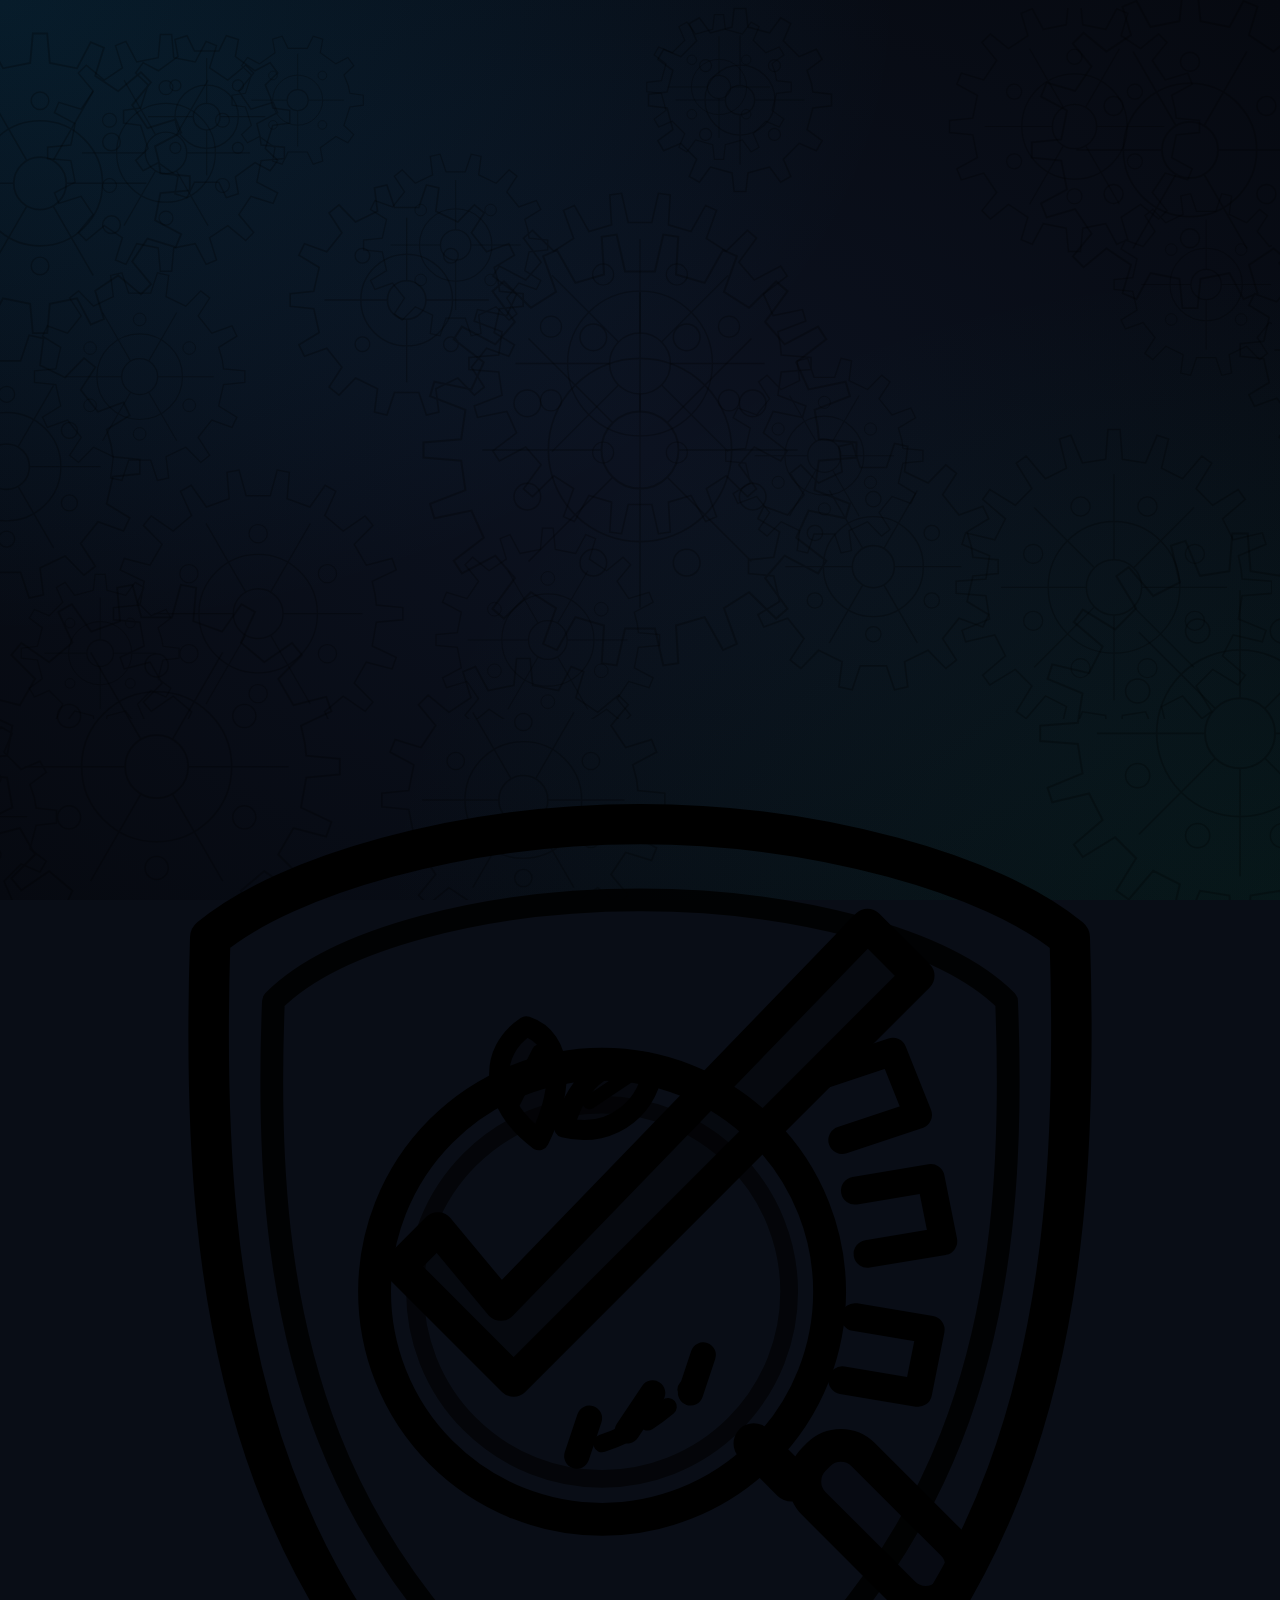
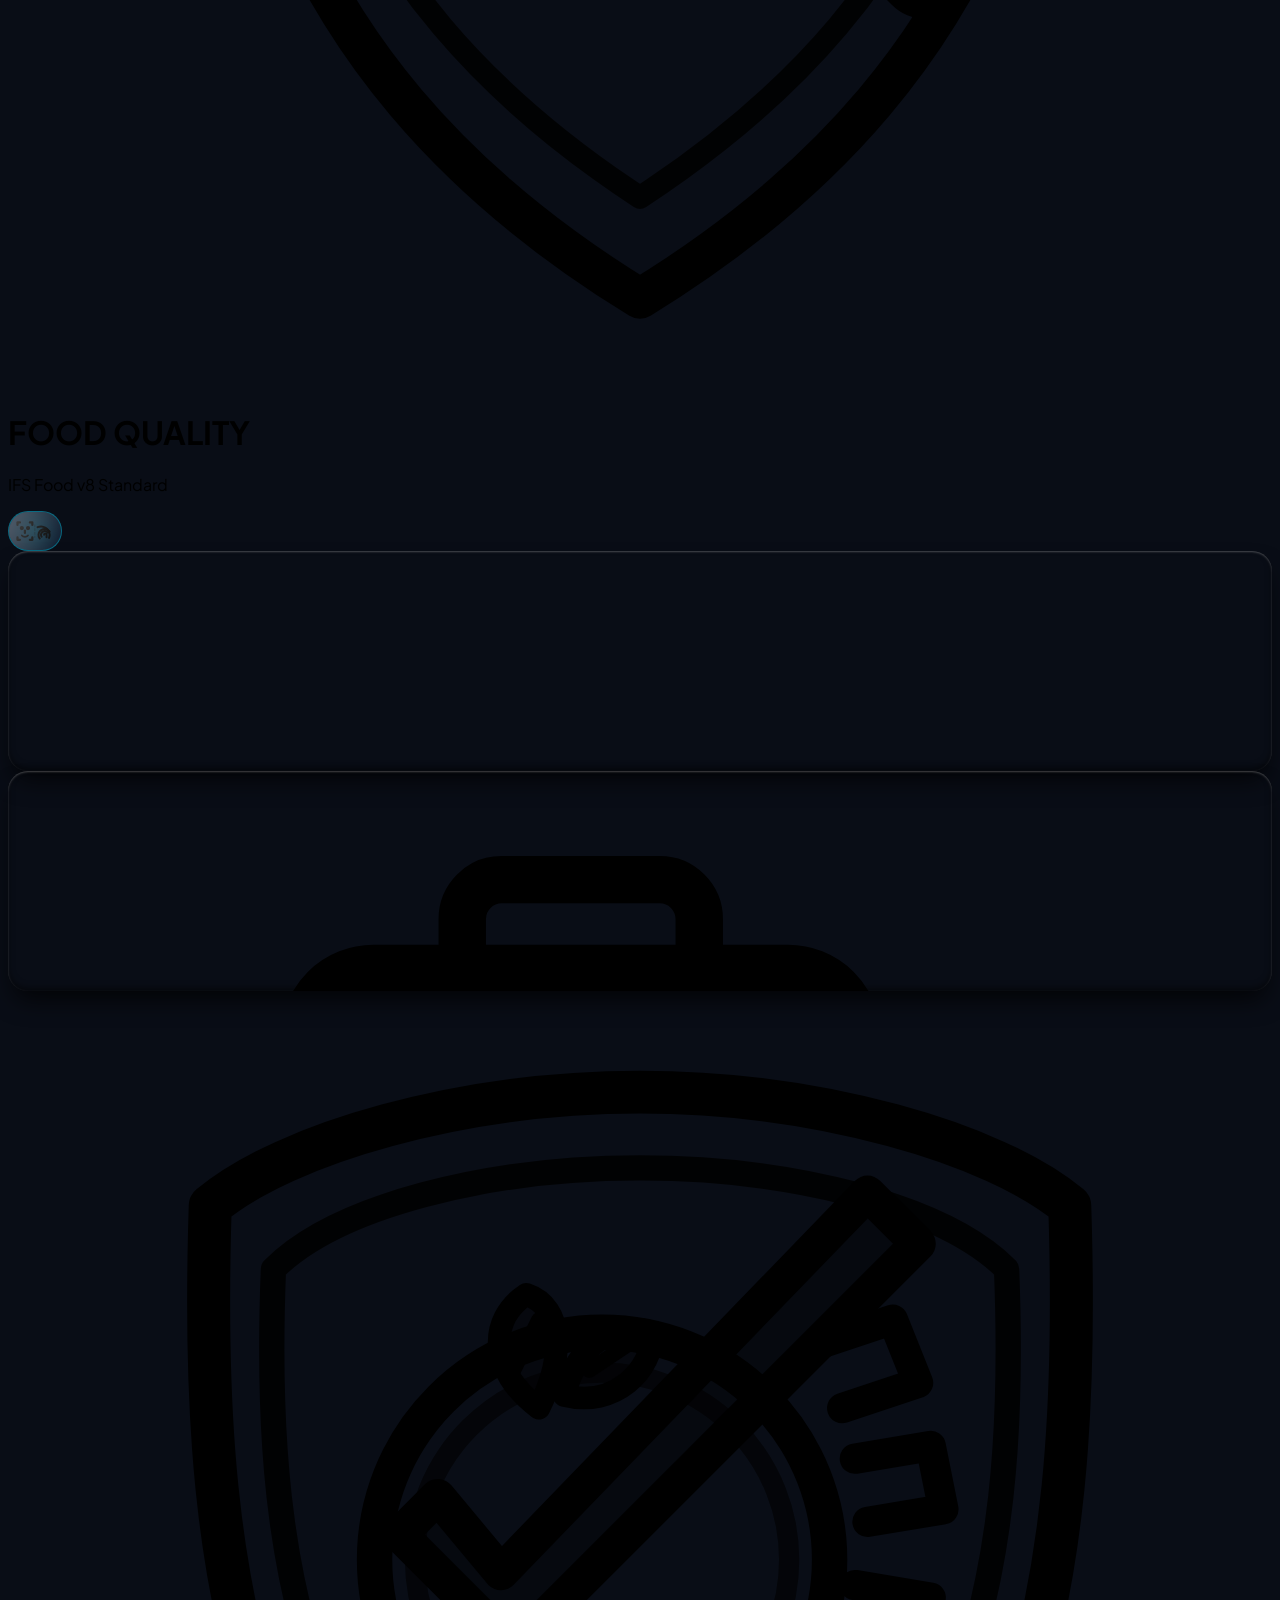
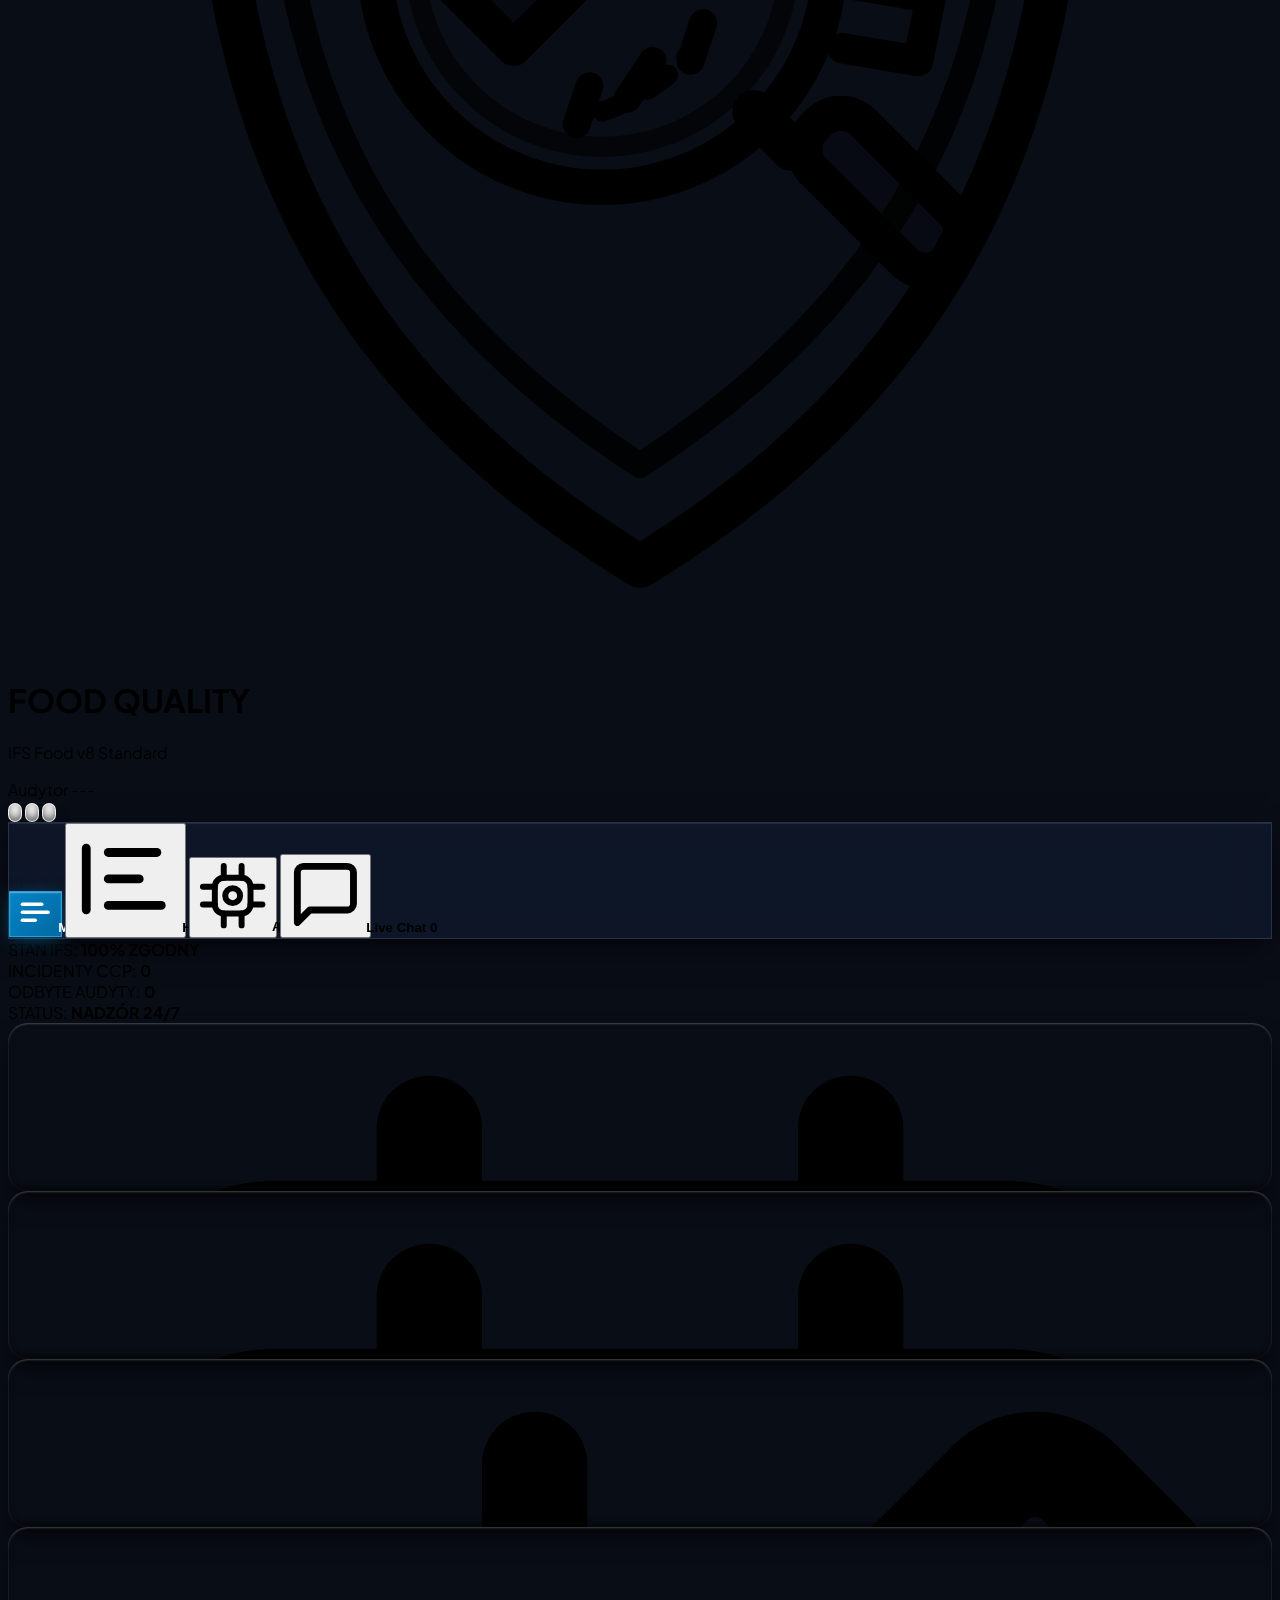
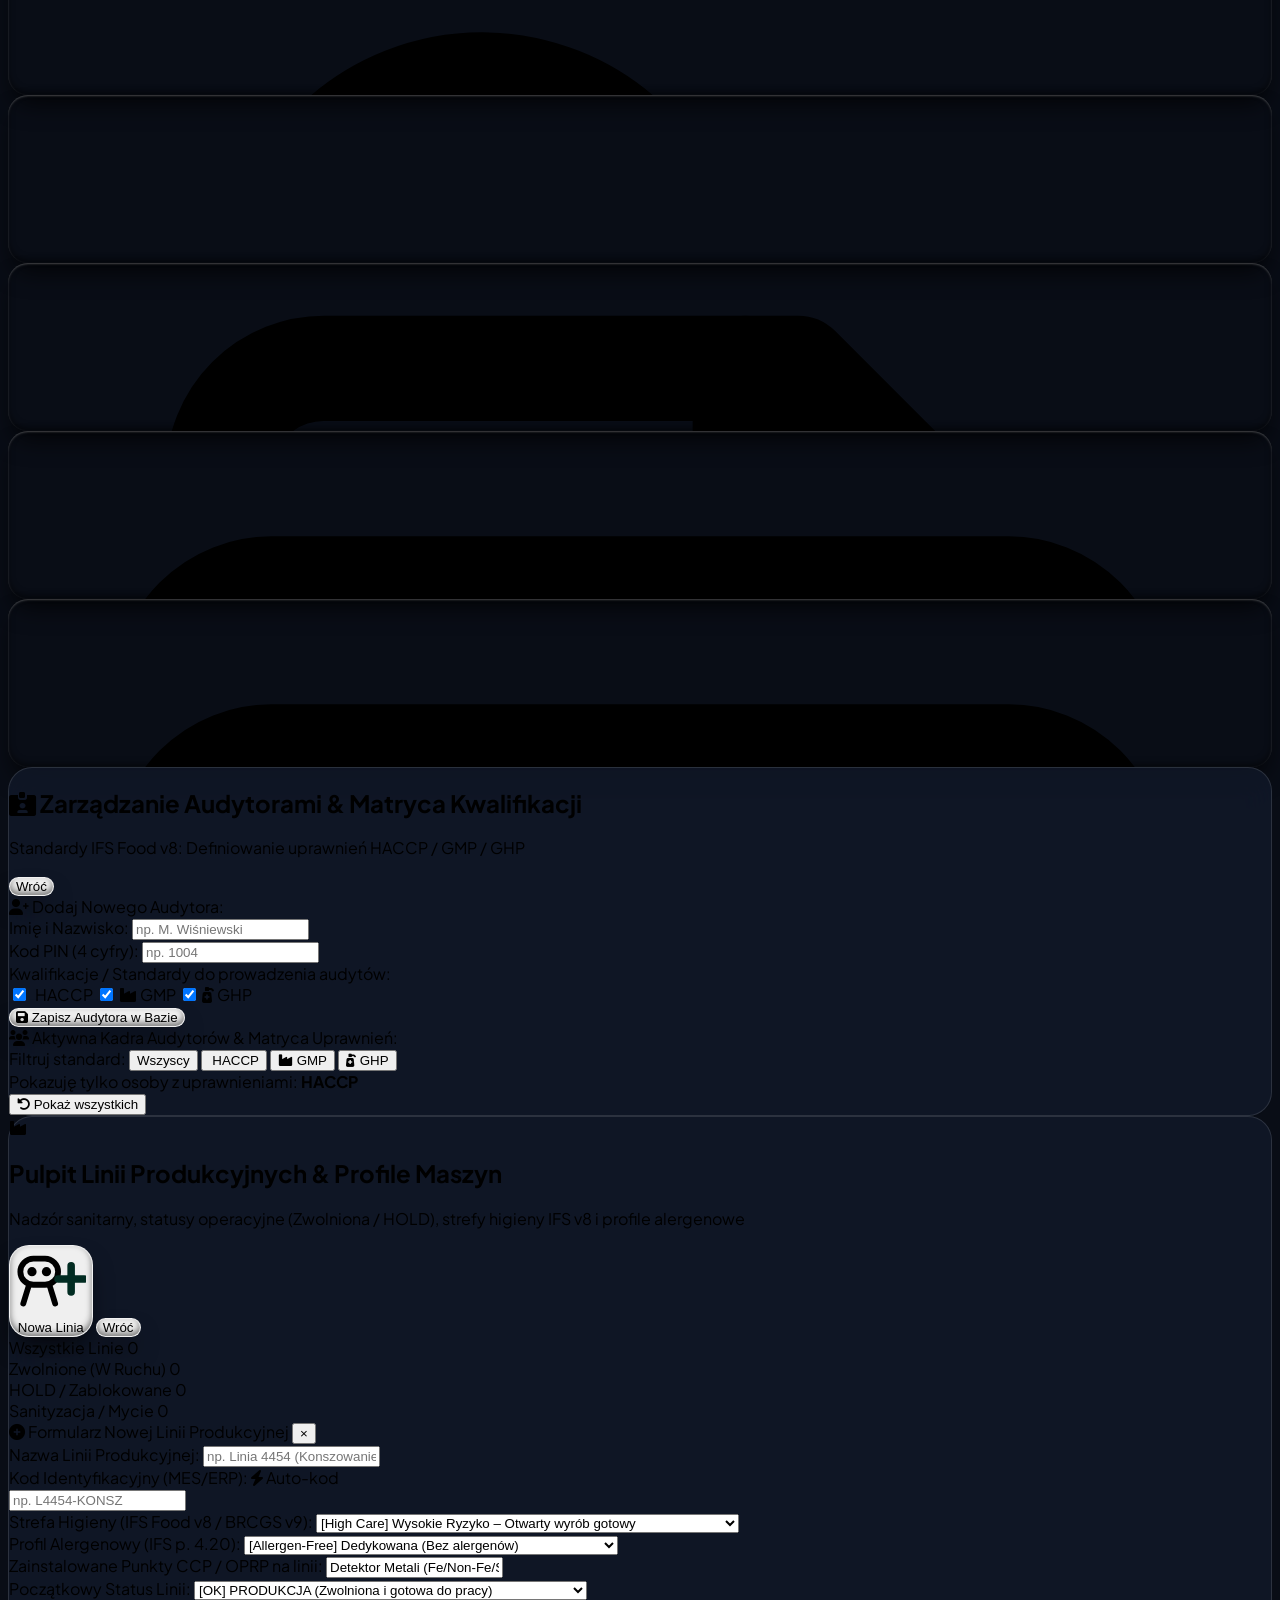
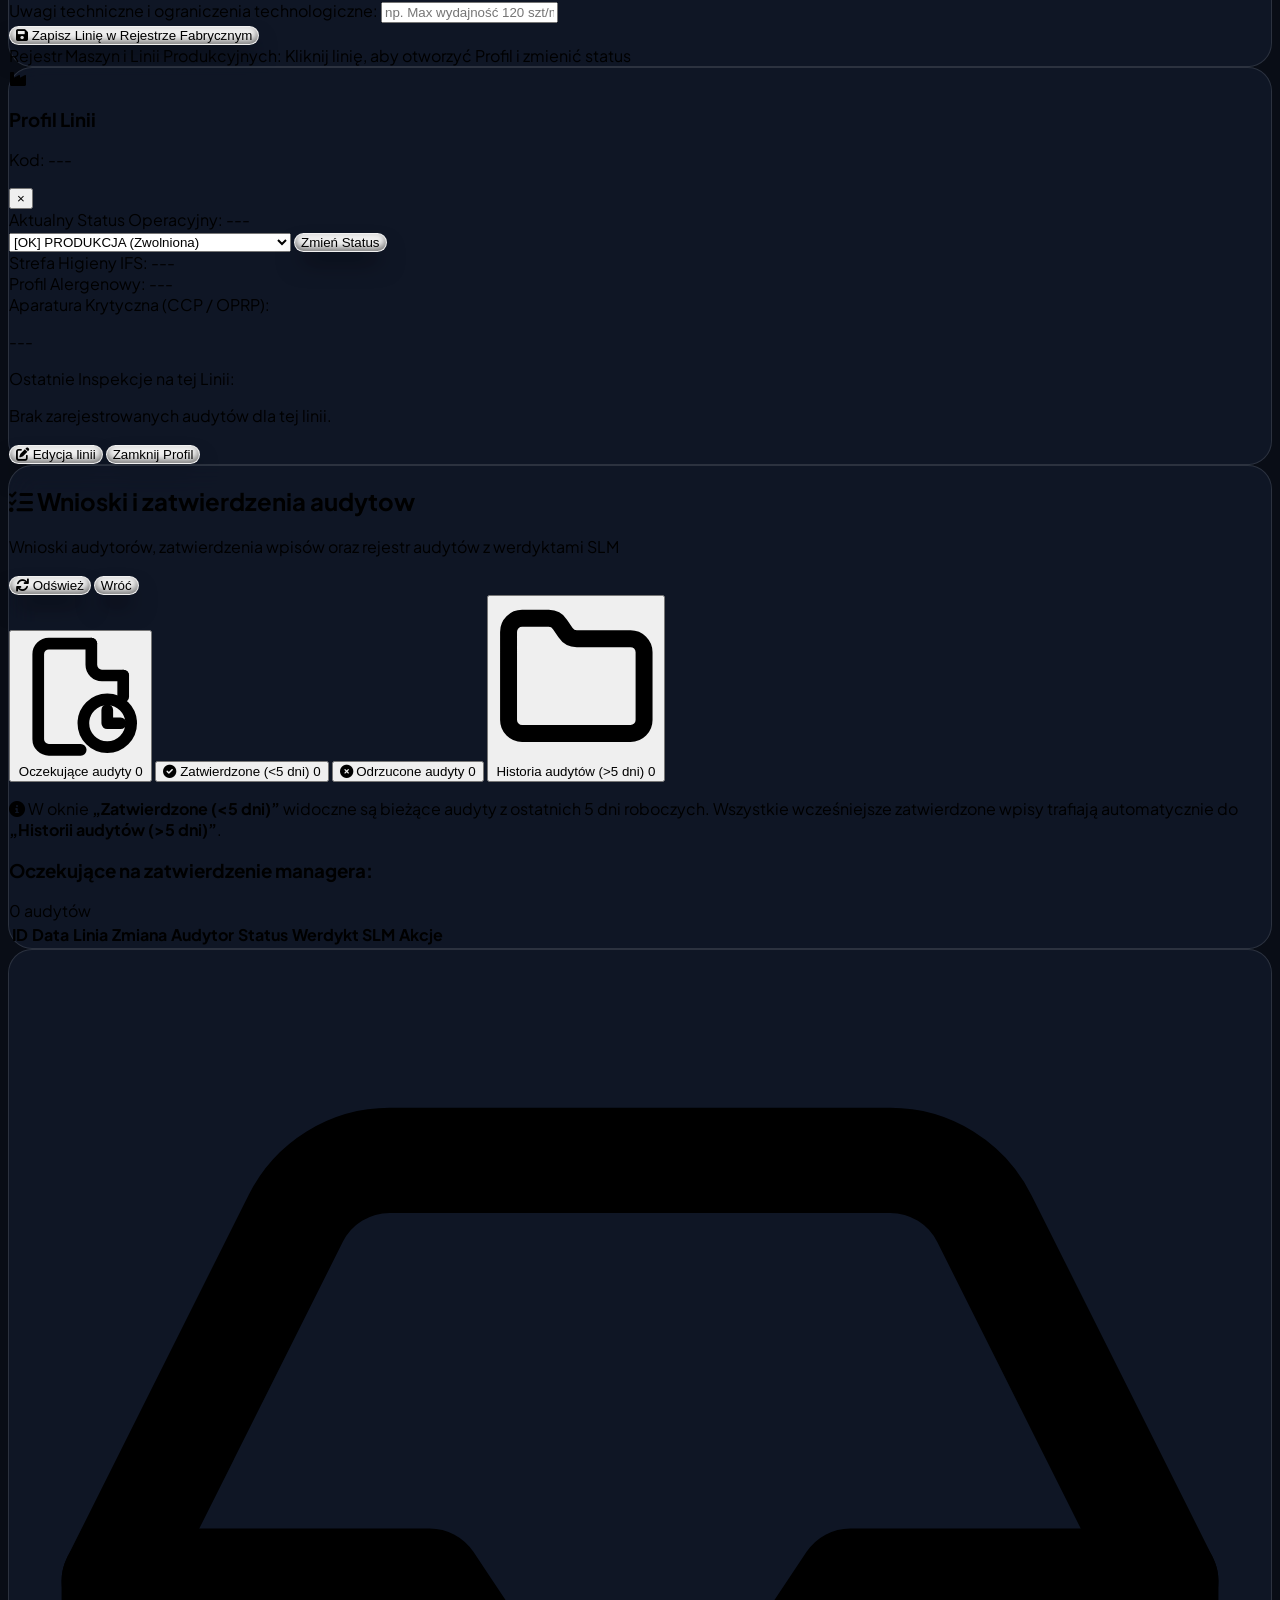
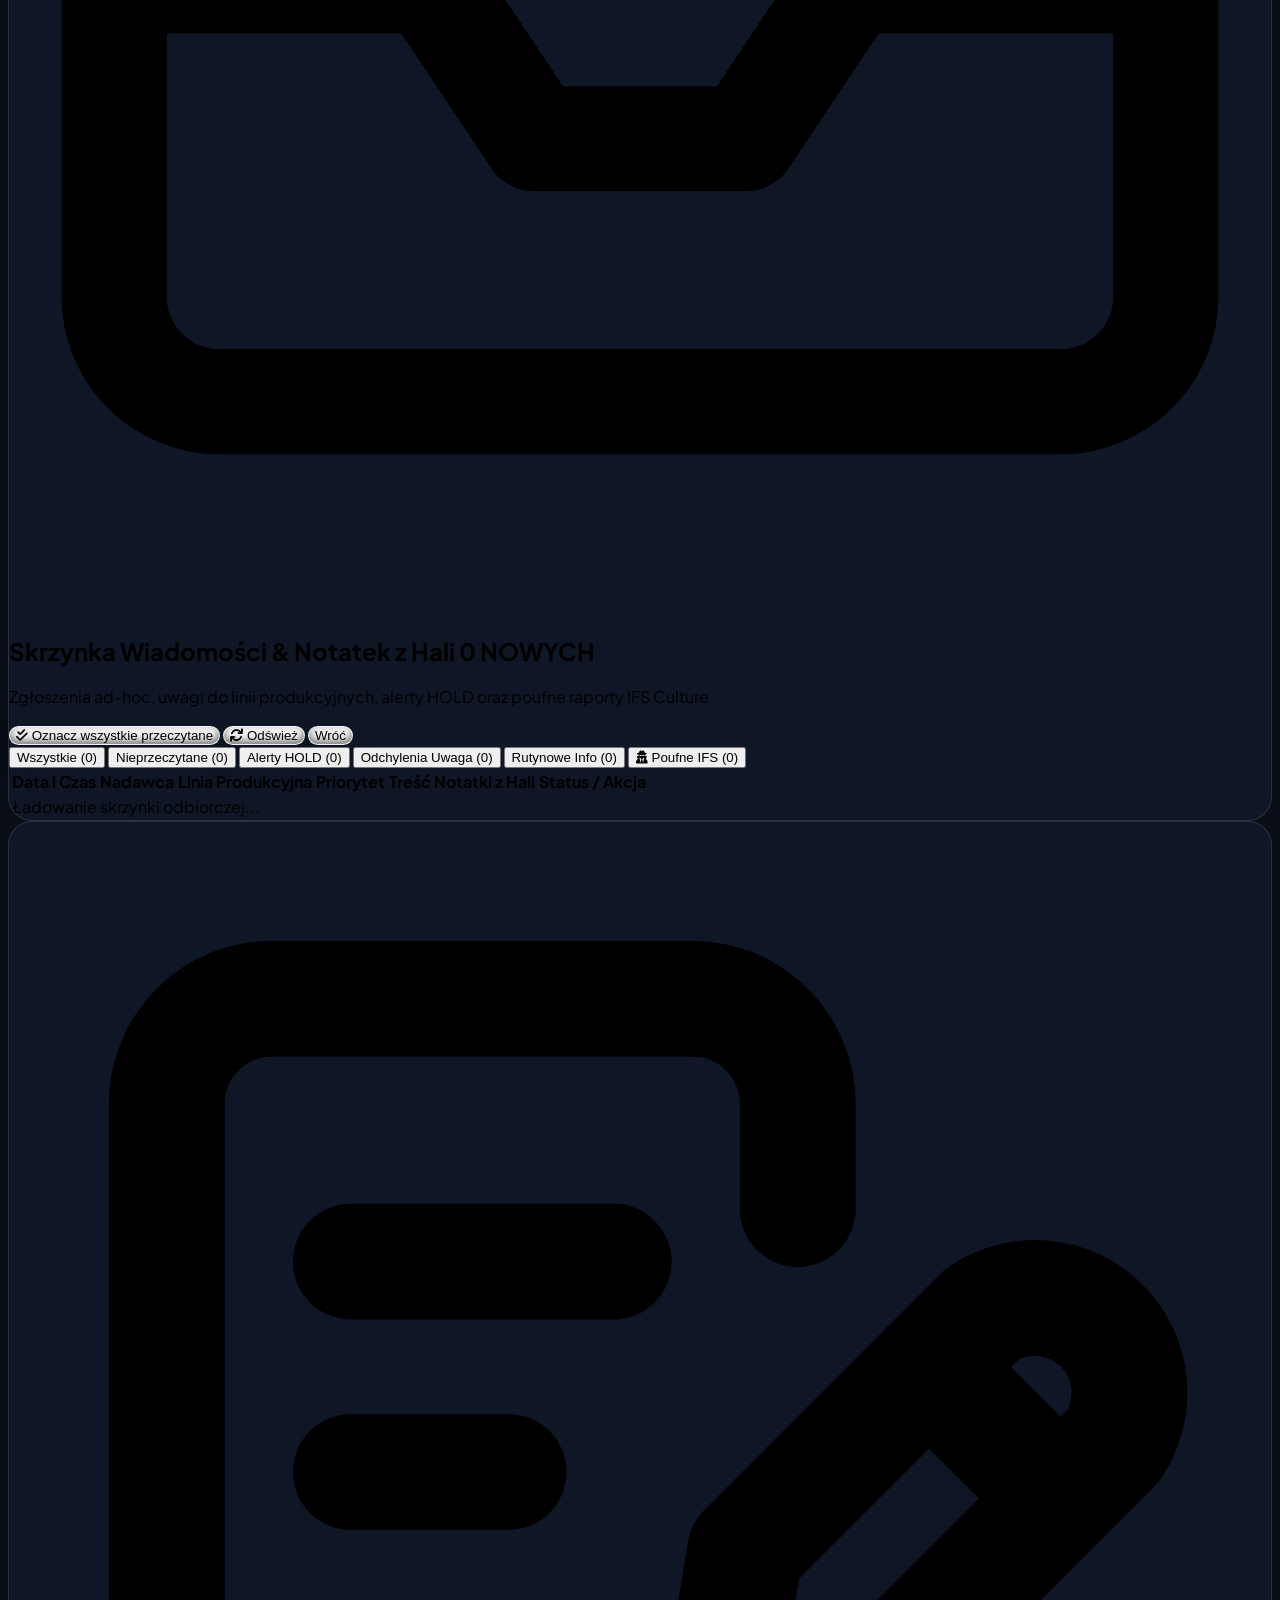
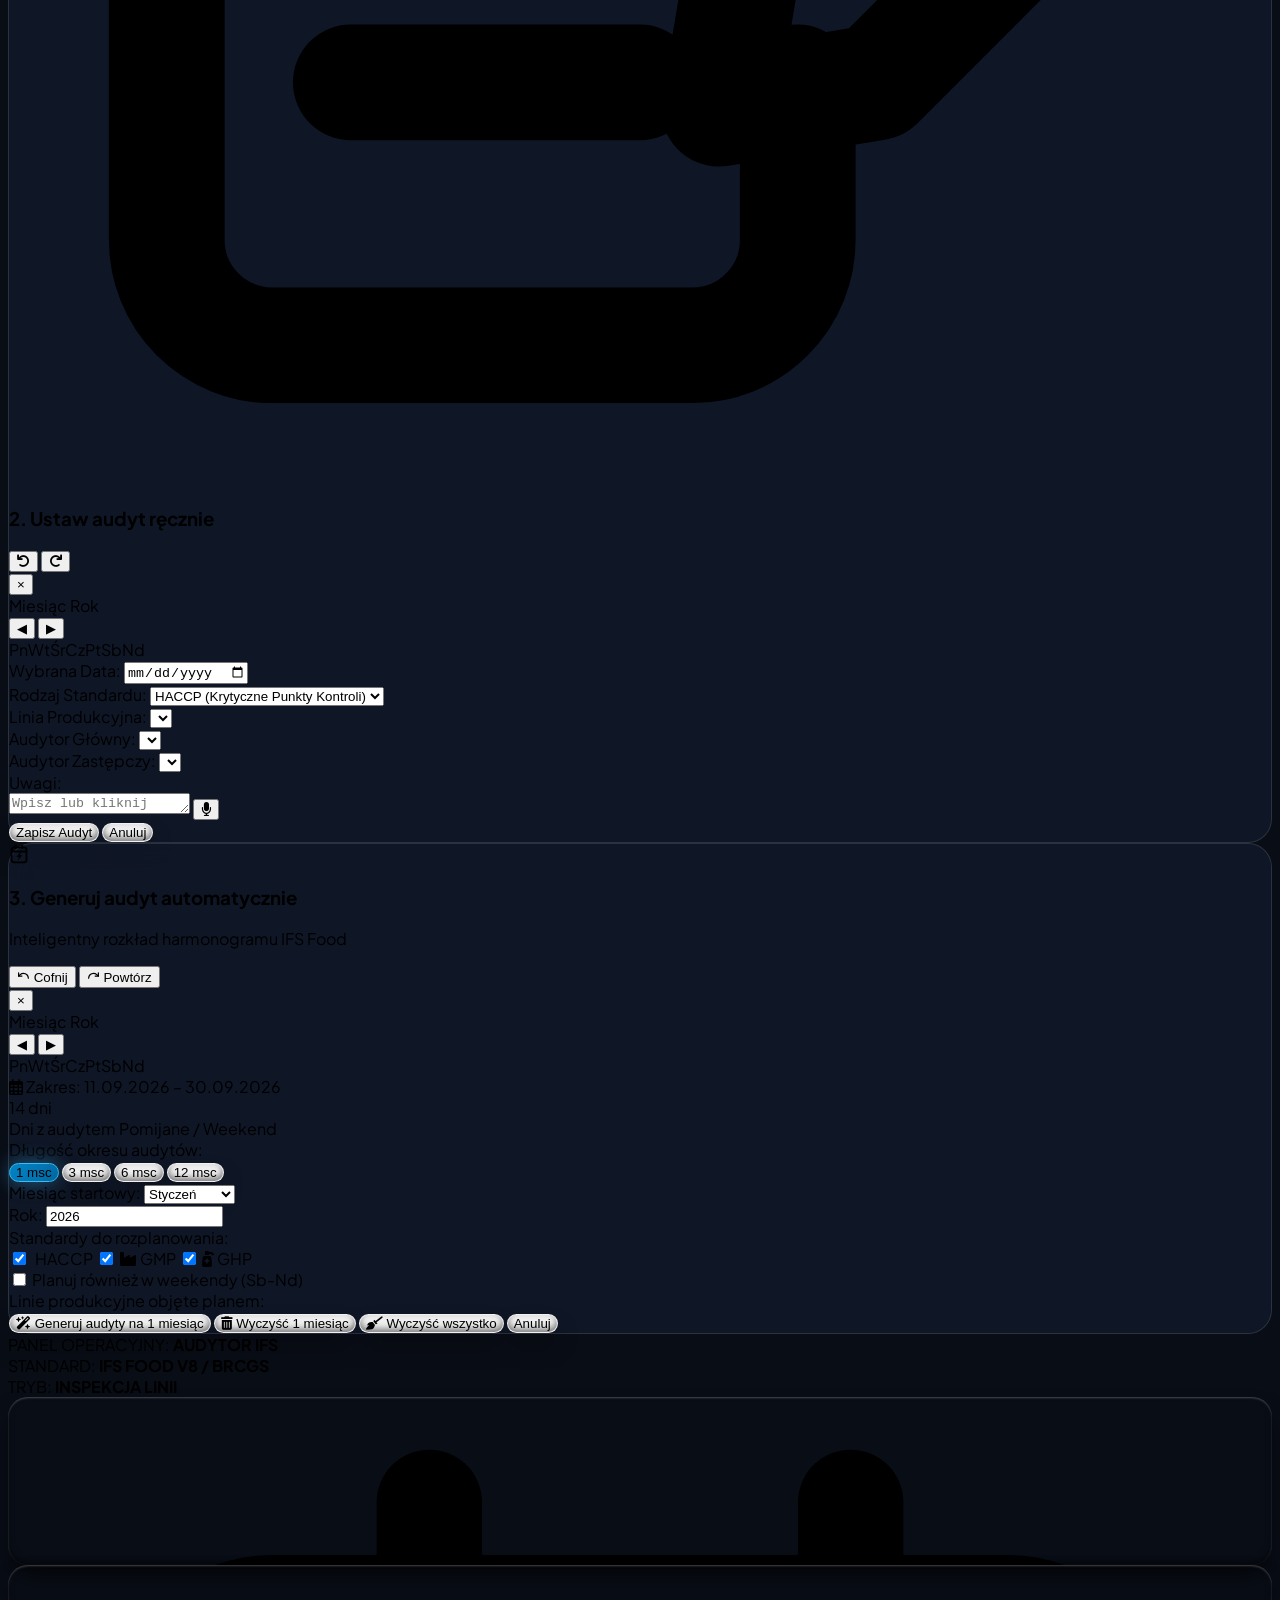
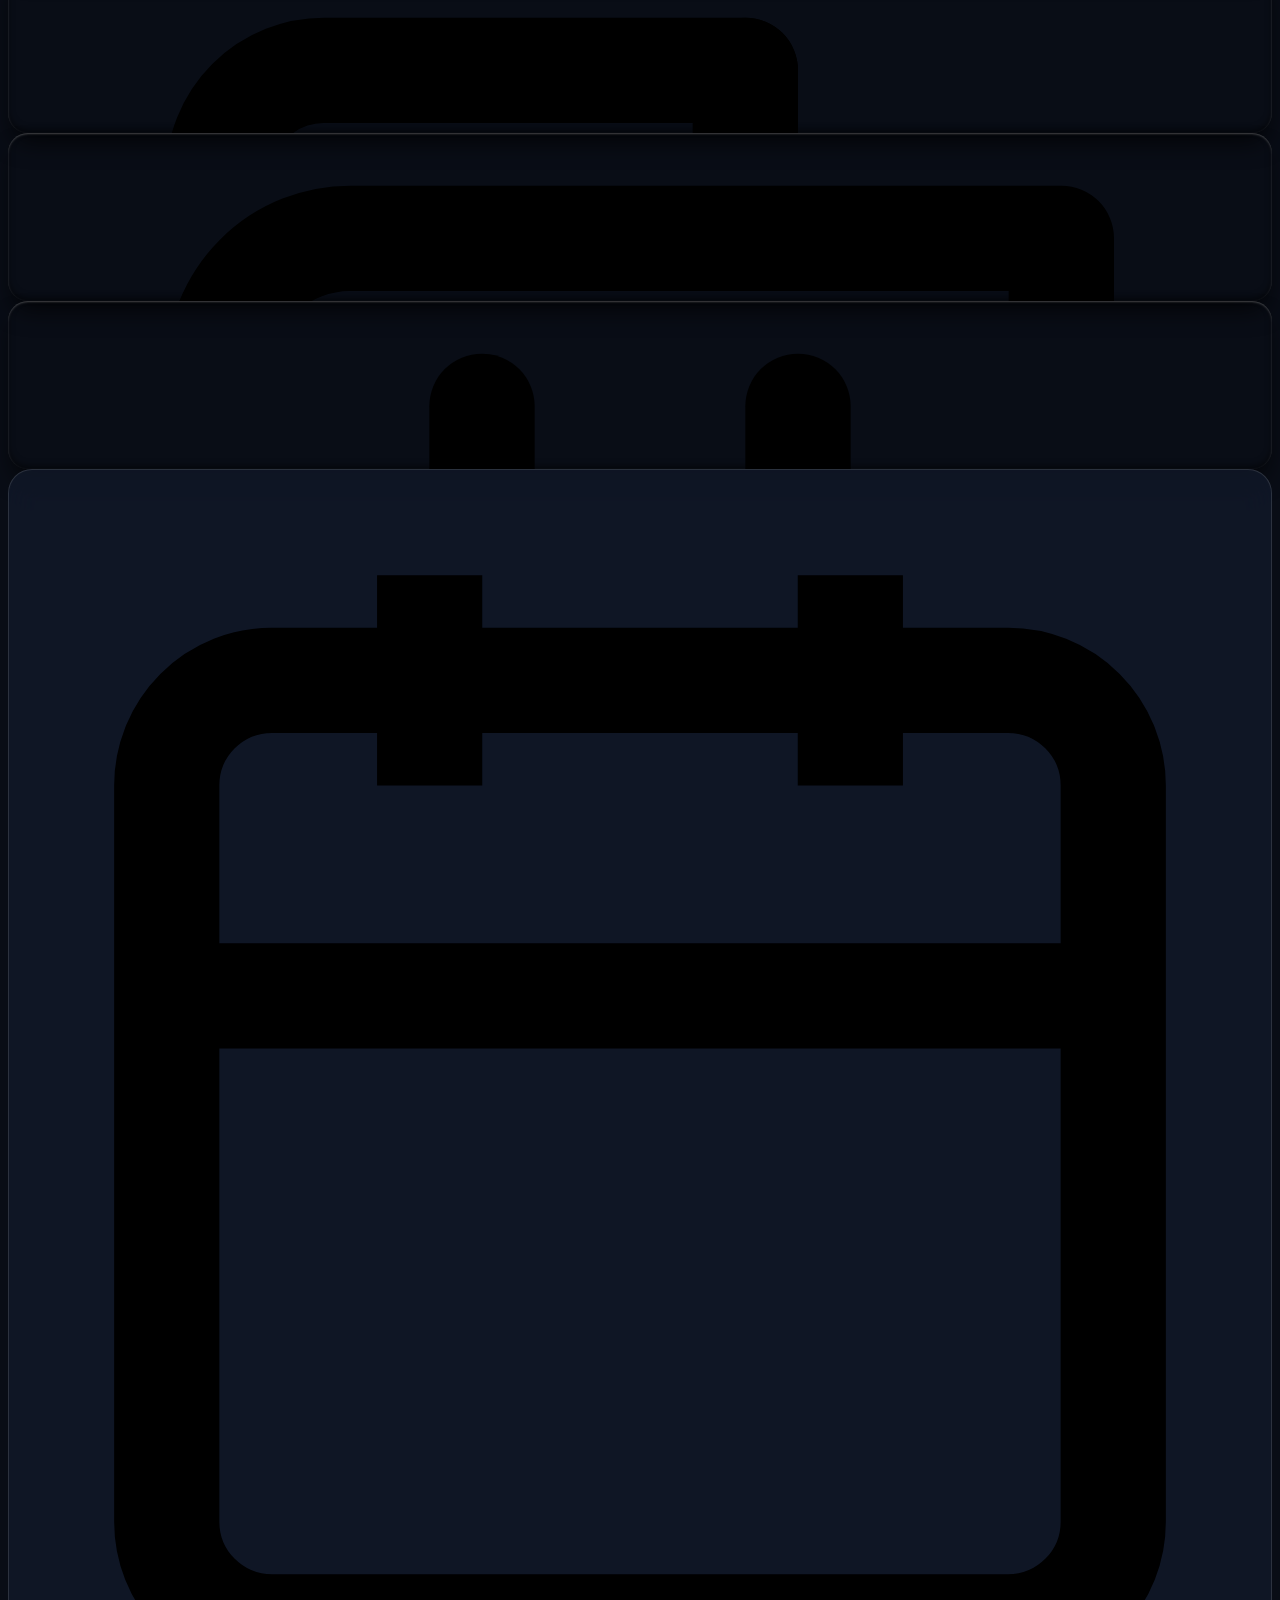
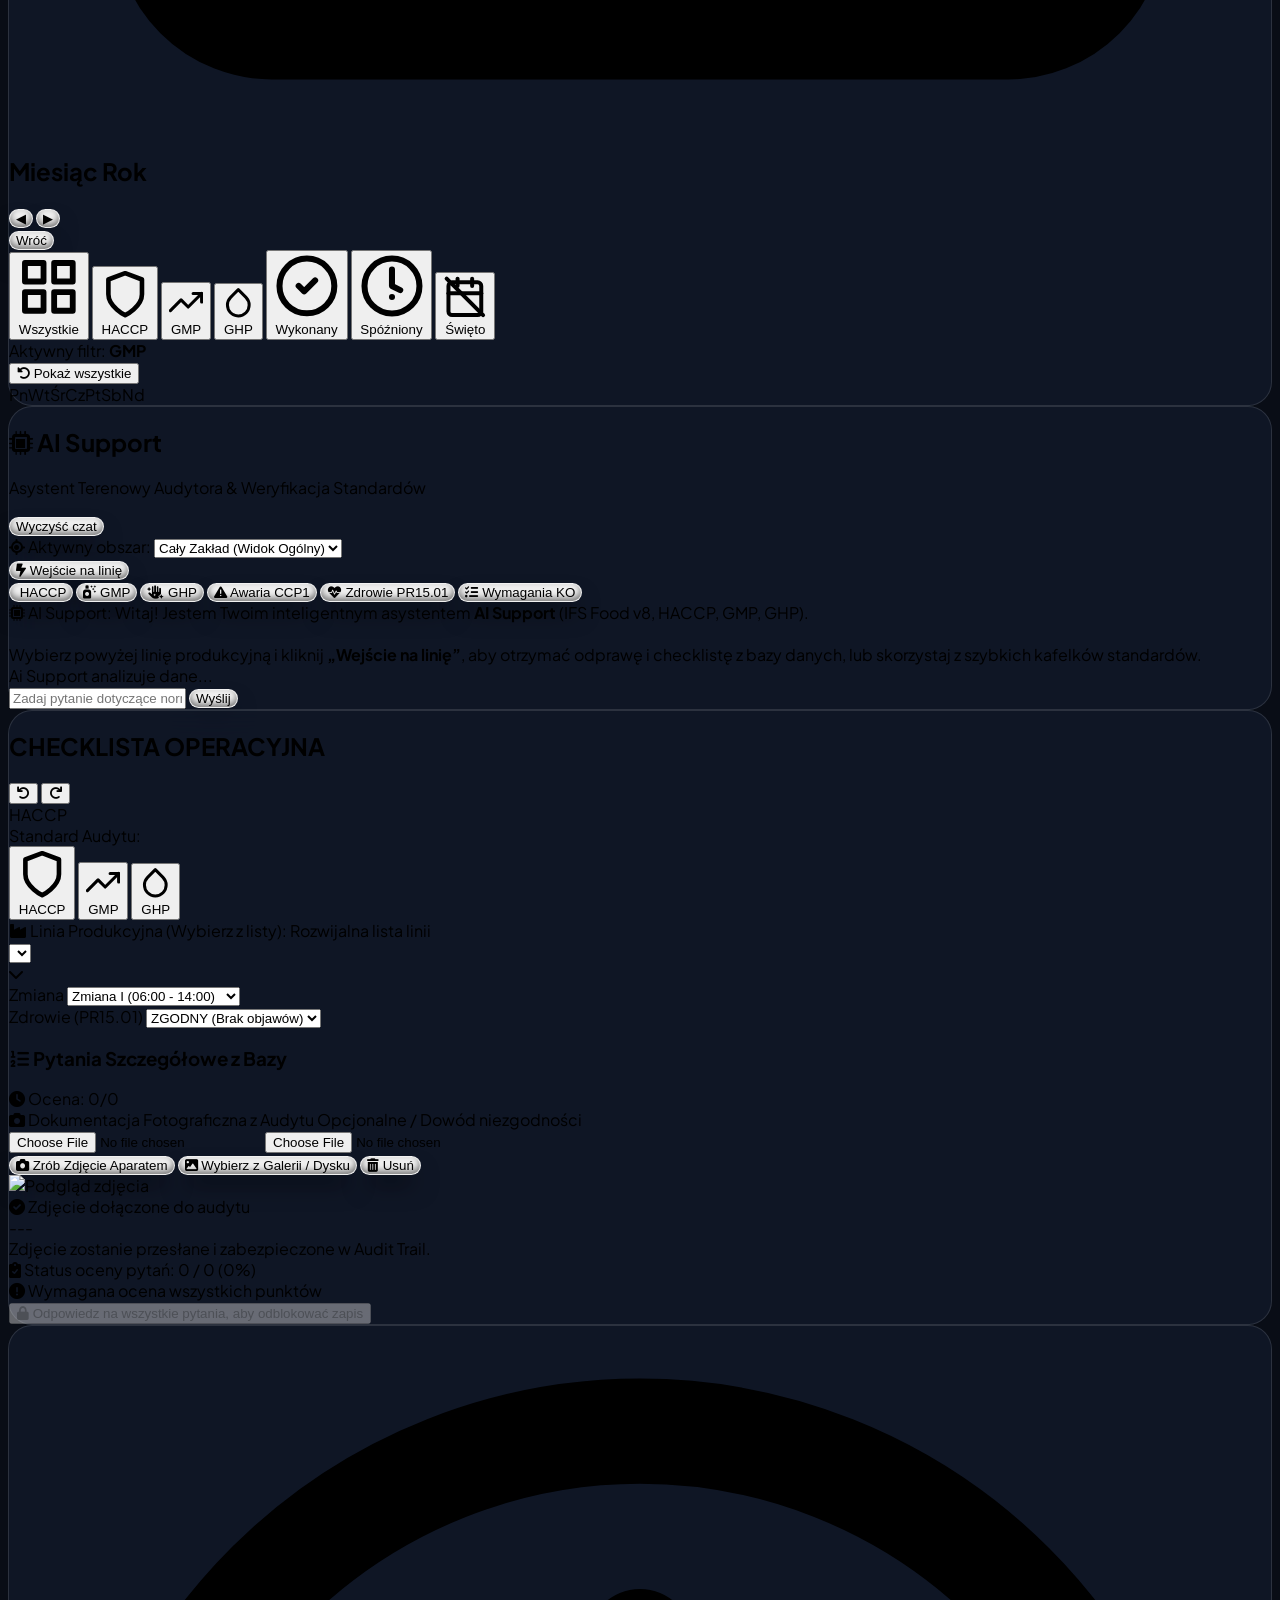
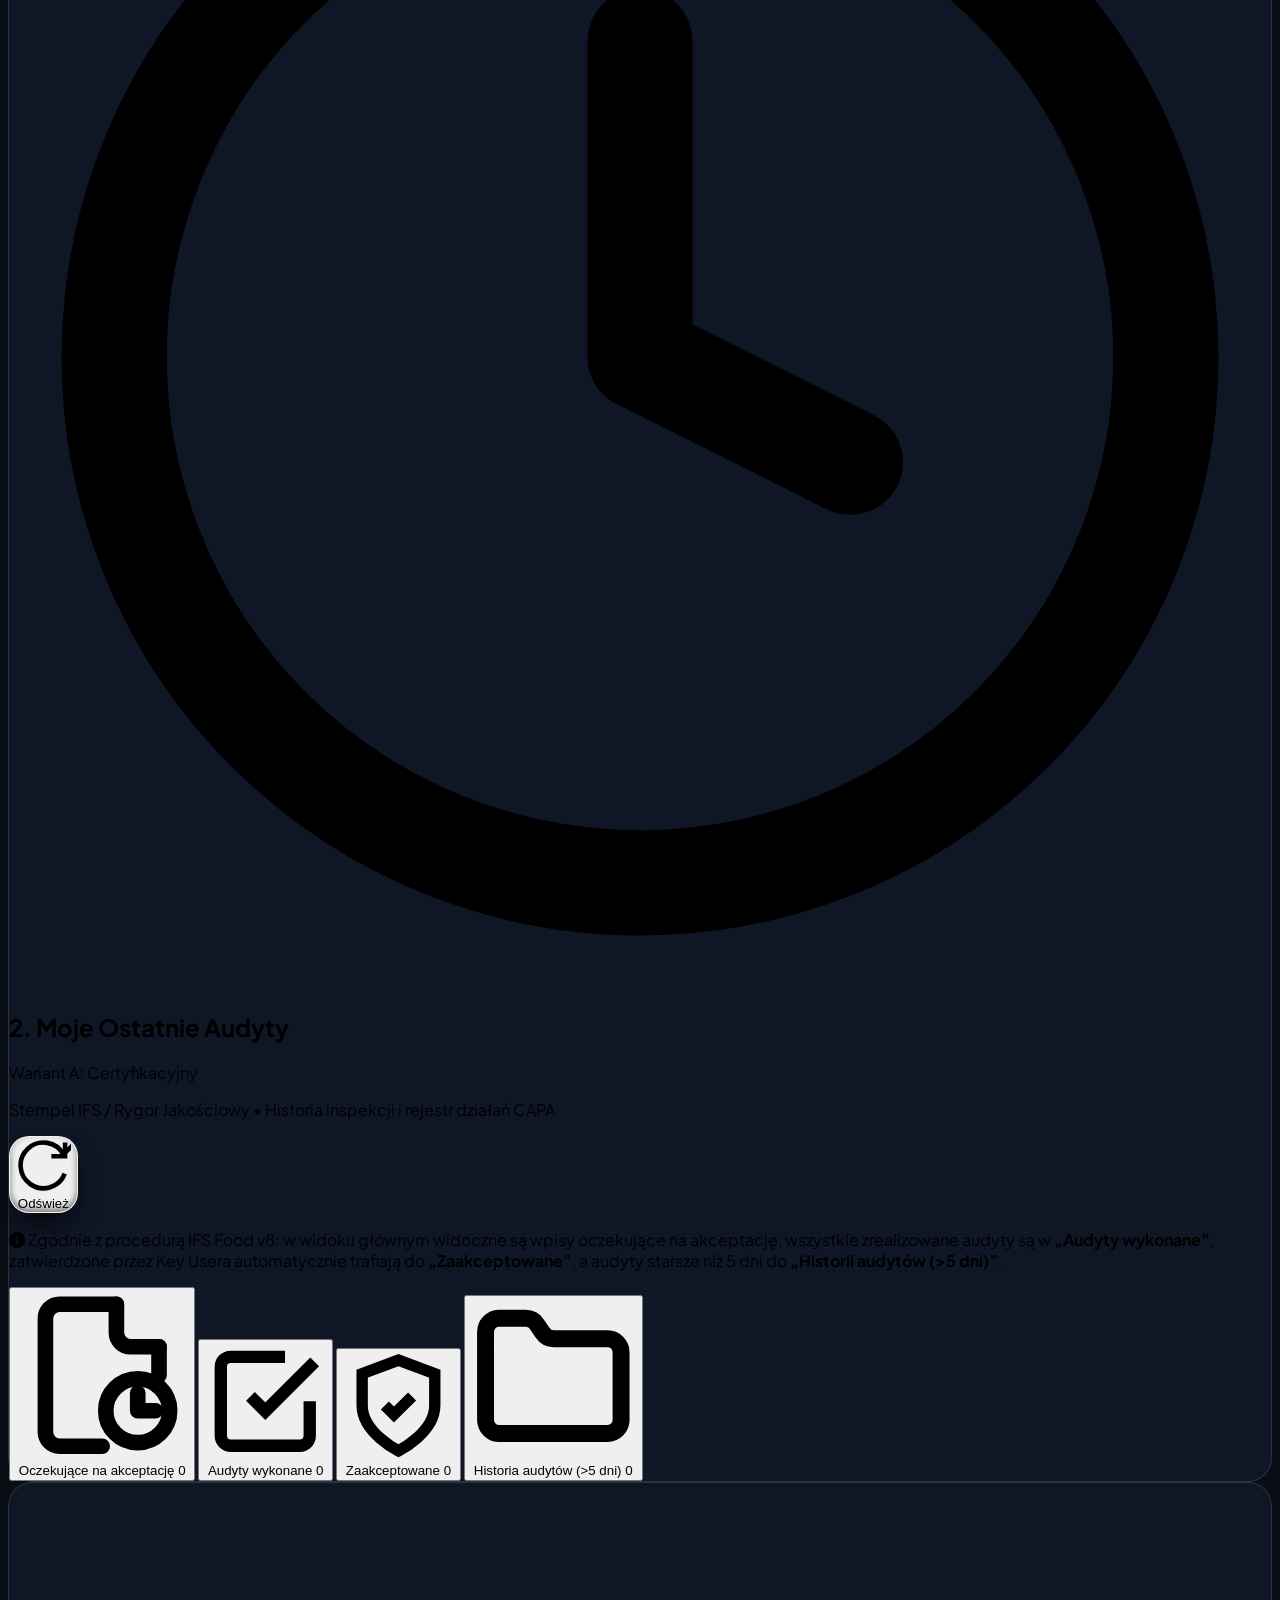
==== commit 734d7484: "feat(ui): rozwijana lista wyboru linii produkcyjnych zamiast ucietych kafelkow oraz obsluga mock che" ====
--- a/EKSPORT_WWW_DEMO/index.html
+++ b/EKSPORT_WWW_DEMO/index.html
@@ -2058,9 +2058,21 @@
                                     <span class="text-[11px] font-black tracking-wider">GHP</span>
                                 </button>
                             </div>
-                            <span class="text-[10px] font-black text-slate-400 uppercase tracking-wider block mt-2 mb-1">Linia Produkcyjna:</span>
-                            <div id="preaudit-lines-tiles" class="flex flex-wrap gap-1.5 mb-2"></div>
-                            <input type="hidden" name="line" id="hidden-line-input">
+                            <div class="mt-3 mb-2">
+                                <label for="preaudit-line-select" class="text-[10px] font-black text-slate-400 uppercase tracking-wider block mb-1.5 flex items-center justify-between">
+                                    <span class="flex items-center gap-1.5"><i class="fas fa-industry text-cyan-400"></i> Linia Produkcyjna (Wybierz z listy):</span>
+                                    <span class="text-[9px] text-cyan-400/80 font-bold">Rozwijalna lista linii</span>
+                                </label>
+                                <div class="relative">
+                                    <select id="preaudit-line-select" name="line" onchange="onPreauditLineChange(this.value)" class="w-full bg-slate-950 border border-slate-700 hover:border-cyan-500/60 focus:border-cyan-500 rounded-xl px-3 py-2 text-xs text-white font-bold shadow-inner transition-all appearance-none cursor-pointer pr-10">
+                                        <!-- Wypełniane dynamicznie przez loadProductionLines() -->
+                                    </select>
+                                    <div class="pointer-events-none absolute inset-y-0 right-0 flex items-center px-3 text-cyan-400">
+                                        <i class="fas fa-chevron-down text-xs"></i>
+                                    </div>
+                                </div>
+                                <input type="hidden" id="hidden-line-input">
+                            </div>
                         </div>
 
                         <div class="grid grid-cols-2 gap-2 pb-2 border-b border-slate-800">
@@ -2727,9 +2739,9 @@
 
     <!-- GŁÓWNY SKRYPT APLIKACJI -->
     <!-- FALLBACK MOCK API DLA WERSJI STATYCZNEJ / WWW OFFLINE -->
-    <script src="static/js/mock_api.js?v=20260930_v11"></script>
+    <script src="static/js/mock_api.js?v=20260930_v12"></script>
     <!-- GŁÓWNY MODUŁ JS APLIKACJI -->
-    <script src="static/js/app.js?v=20260930_v72"></script>
+    <script src="static/js/app.js?v=20260930_v73"></script>
     <script src="static/js/auth_caps.js?v=20260930_v5"></script>
 
     <!-- MODAL: LIVE CHAT OPERACYJNY (HALA ↔ BIURO / AUDYTORZY ↔ KIEROWNIK) -->
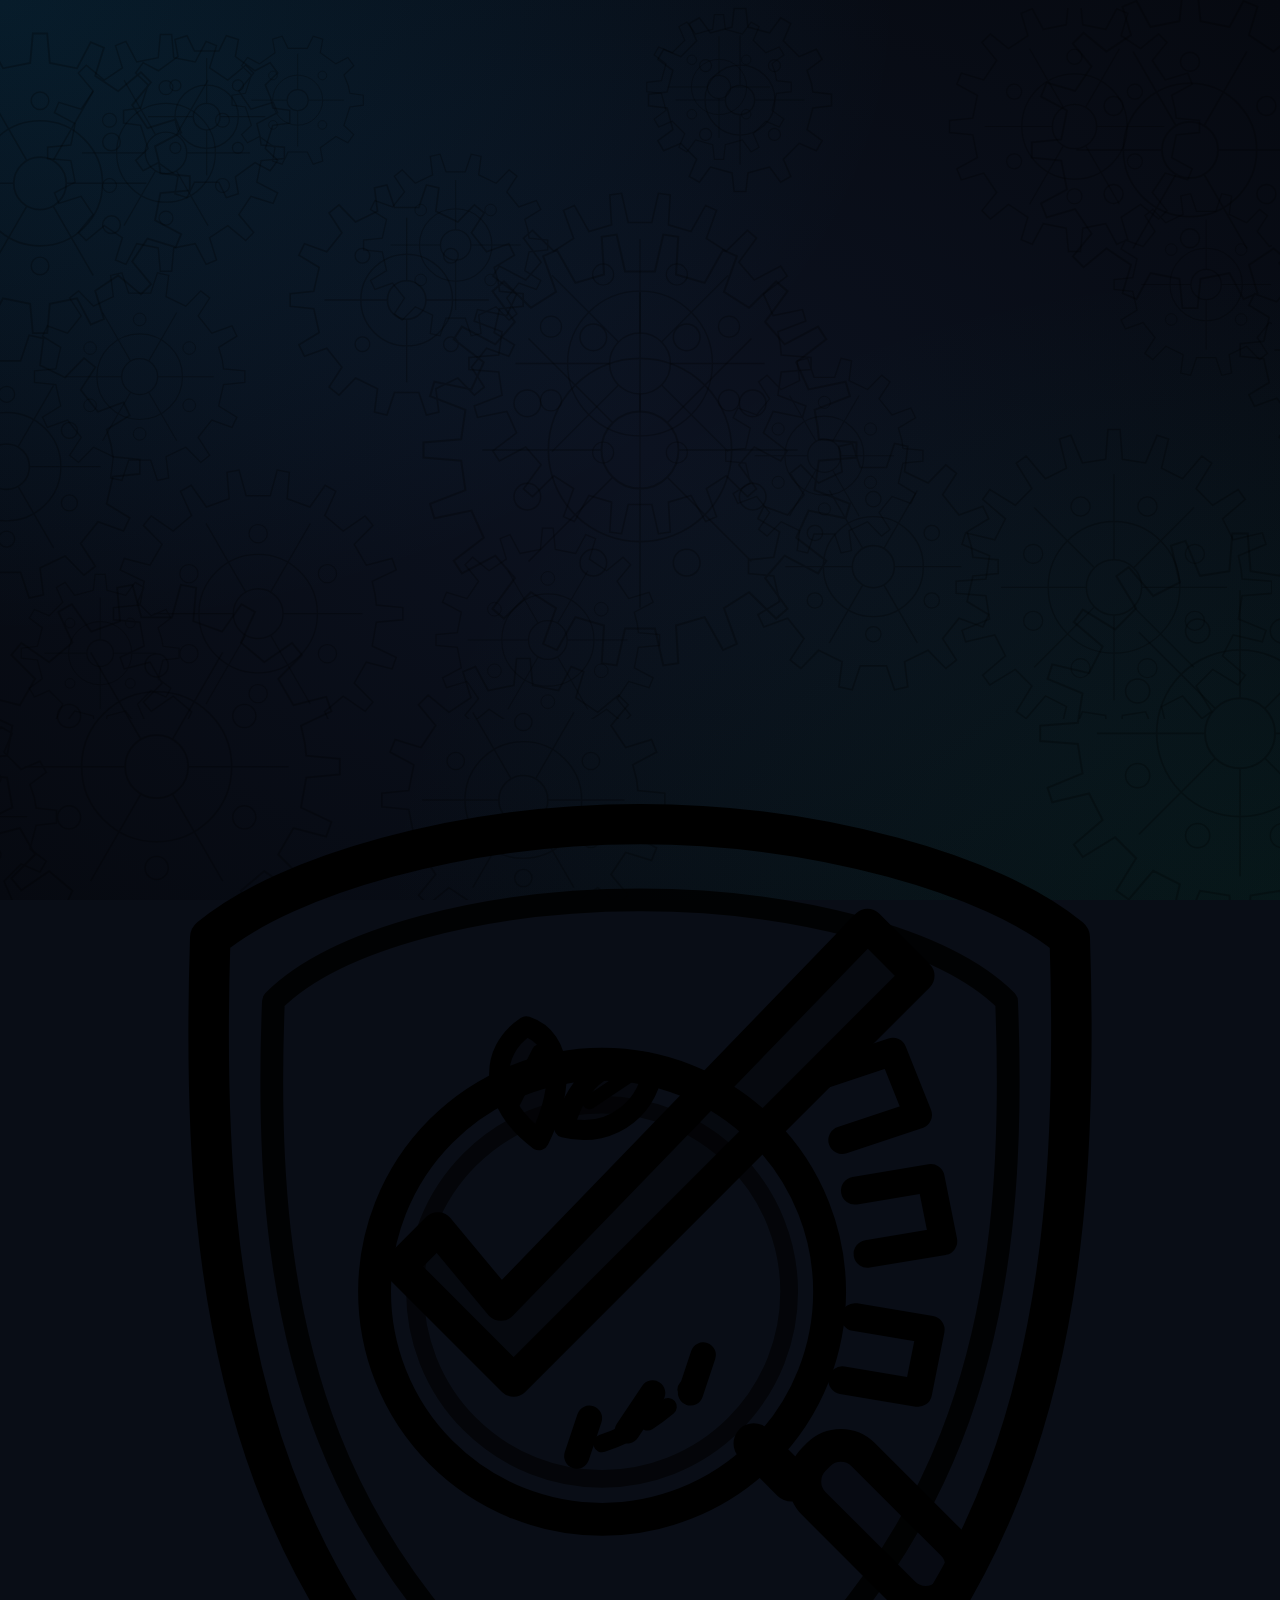
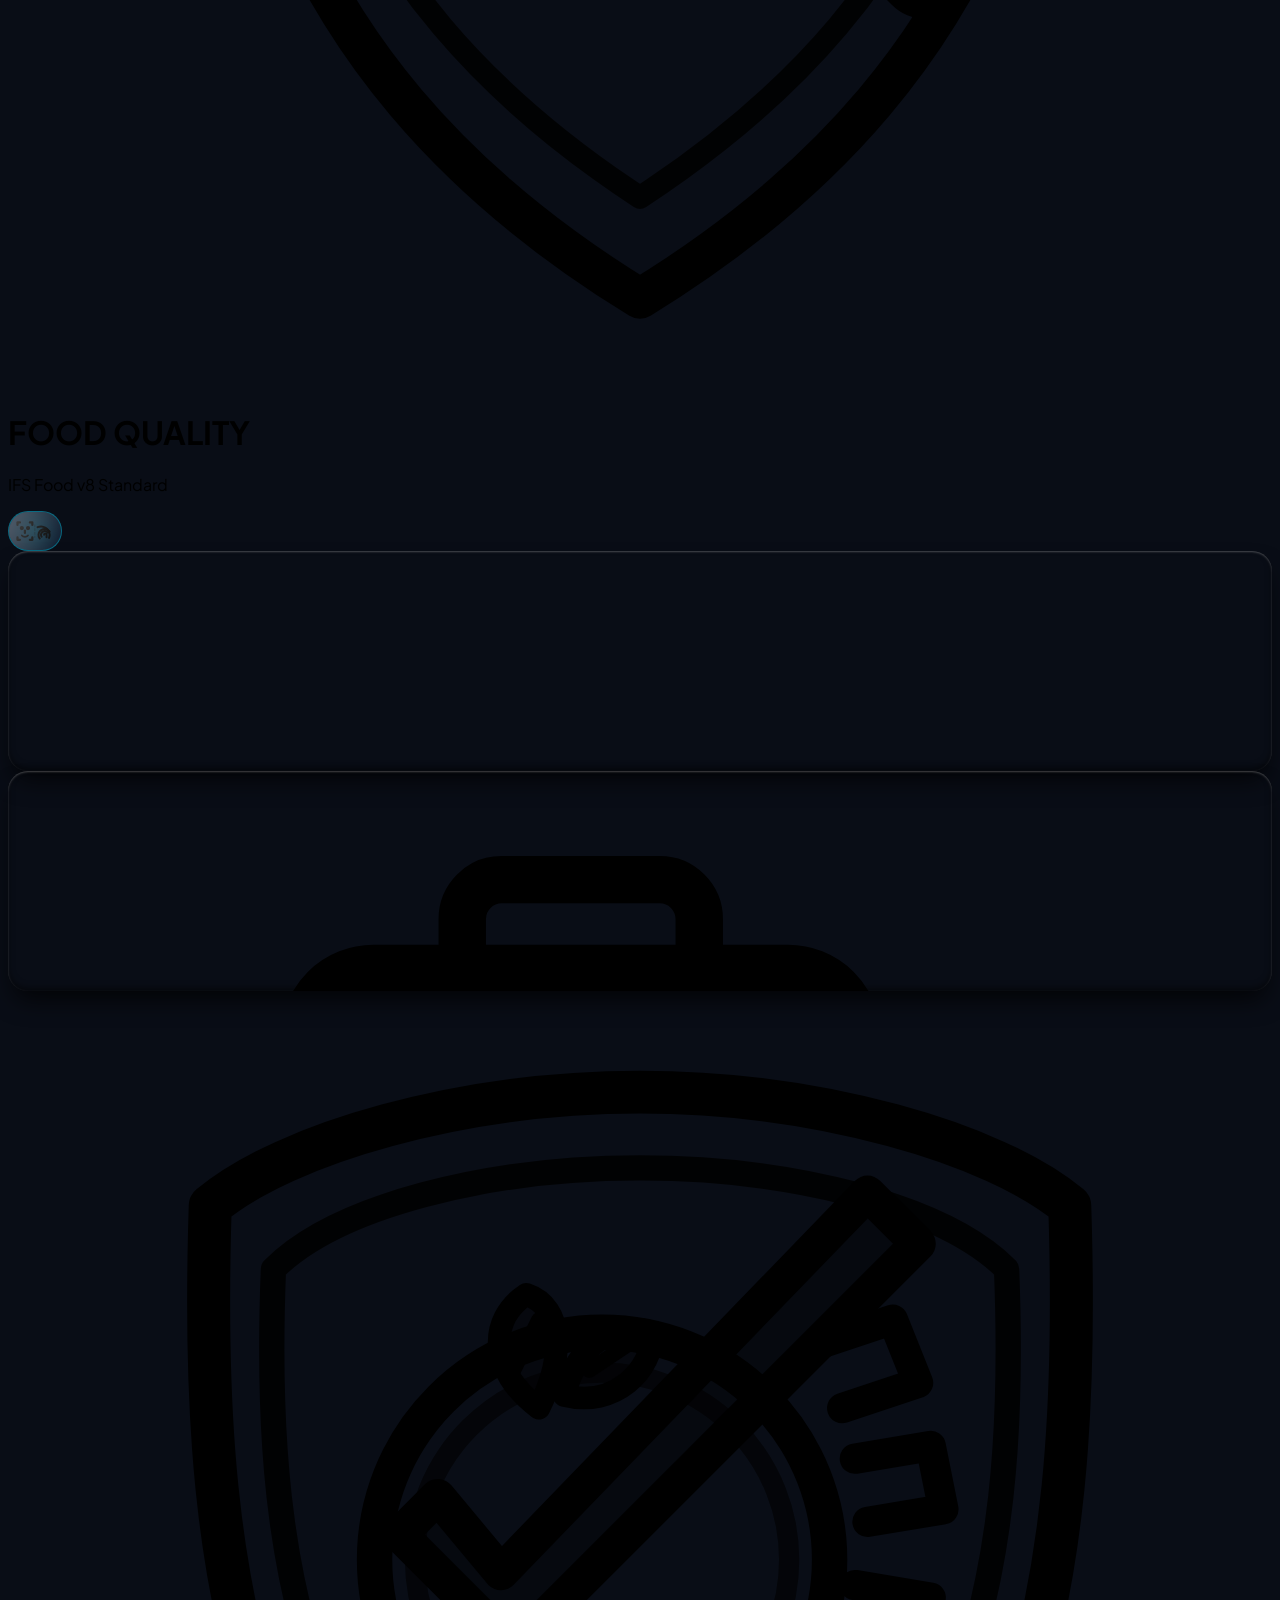
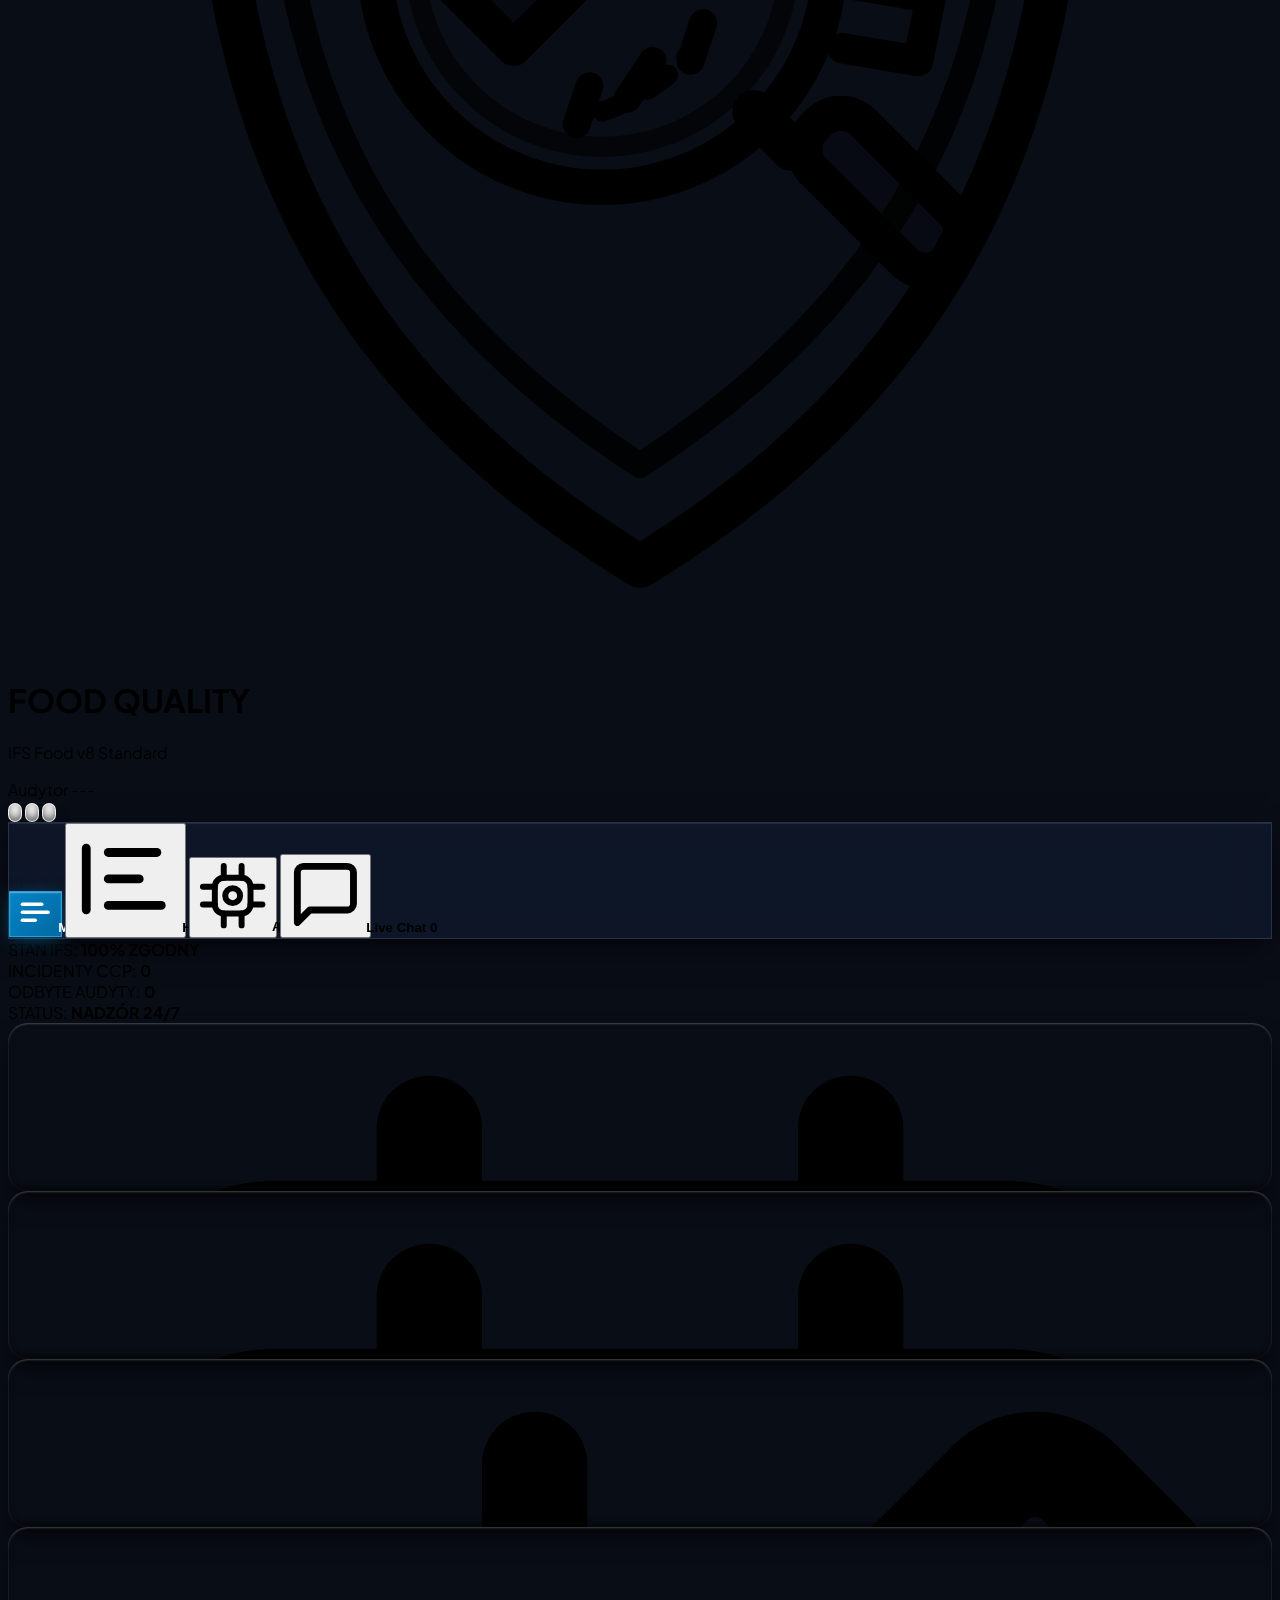
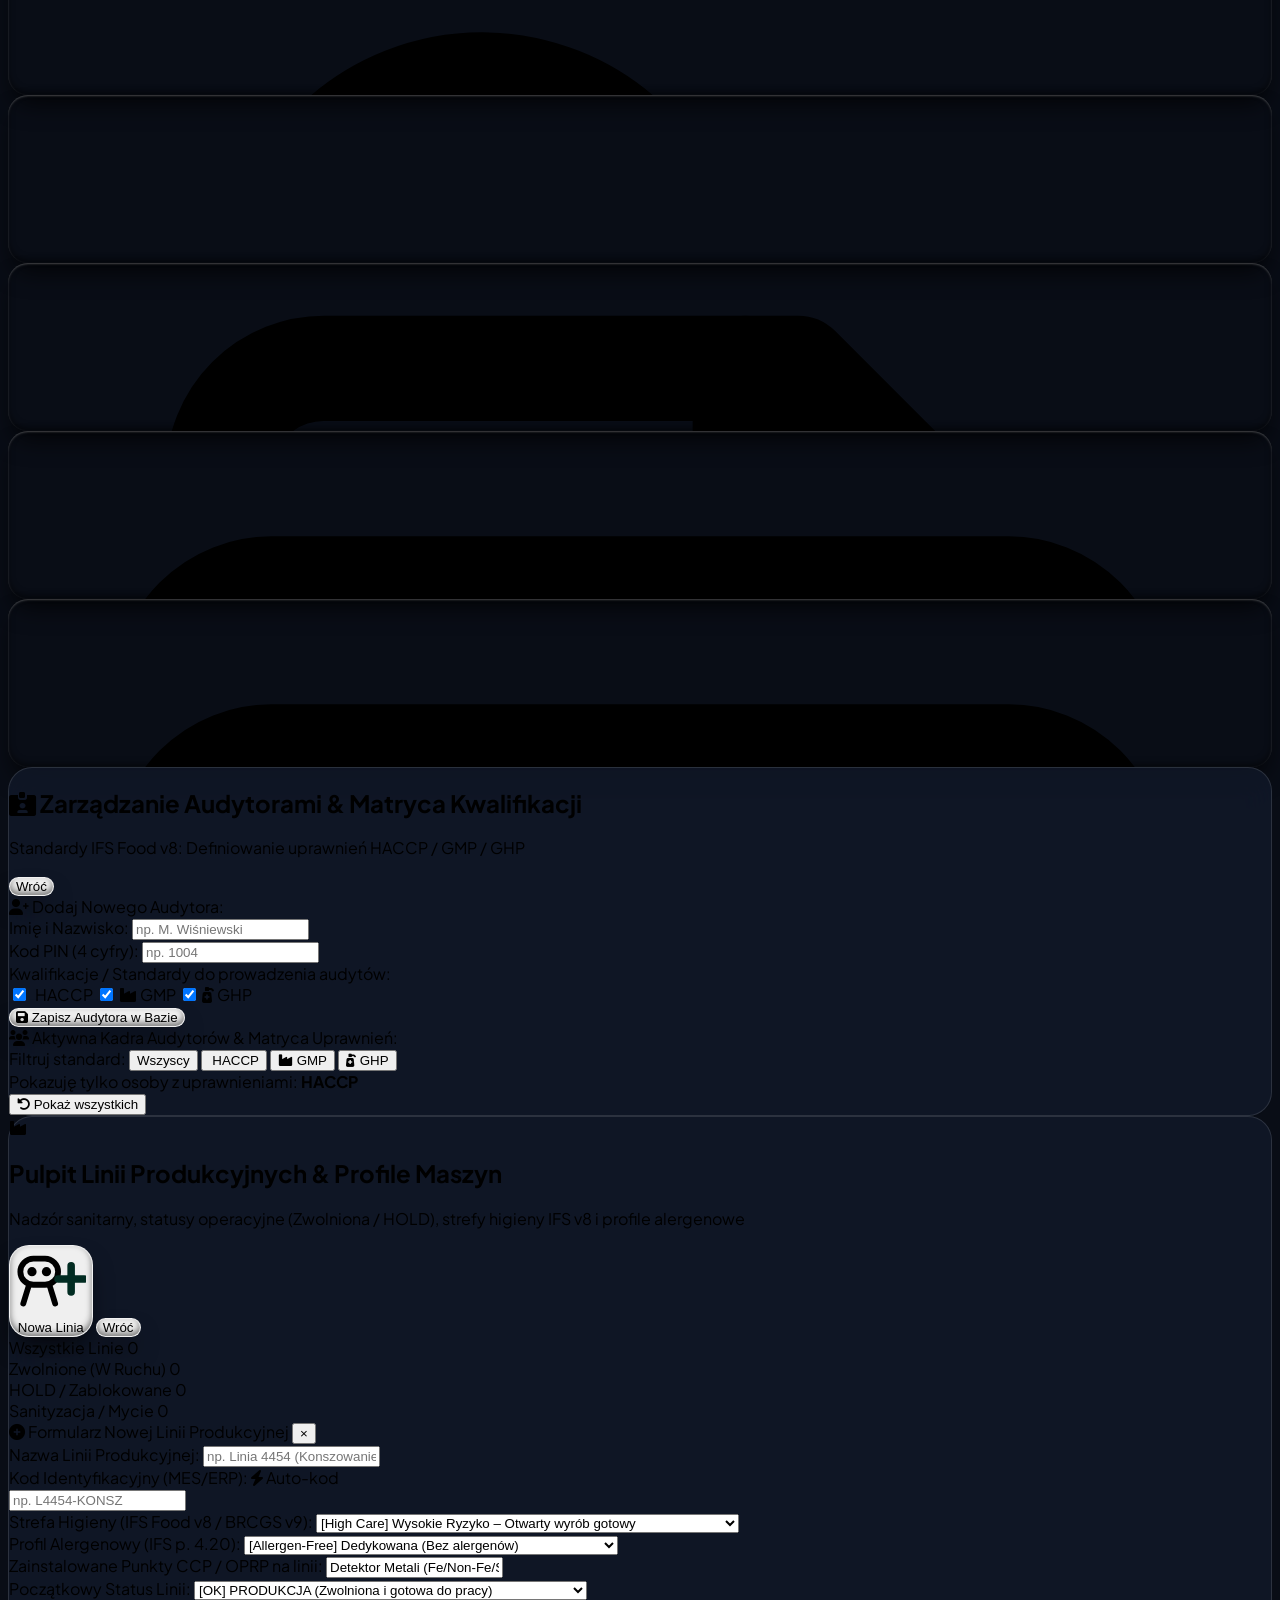
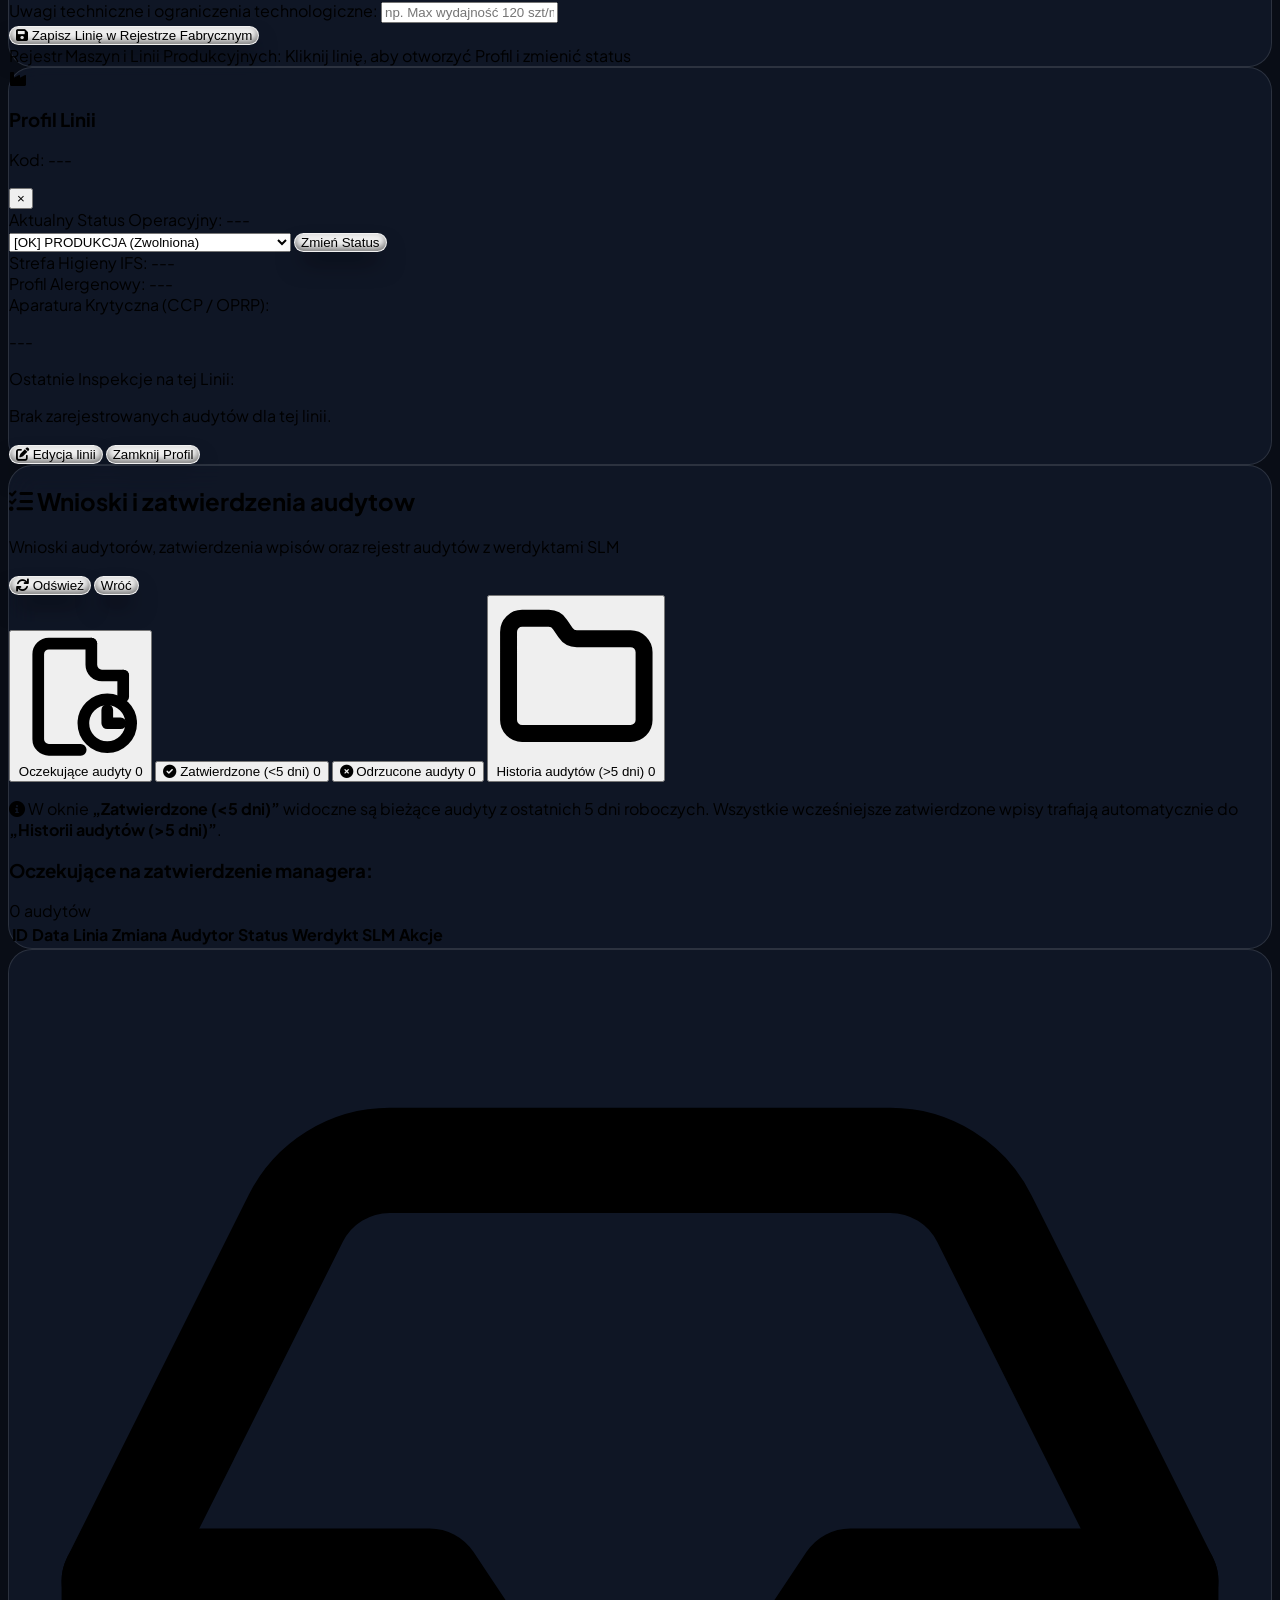
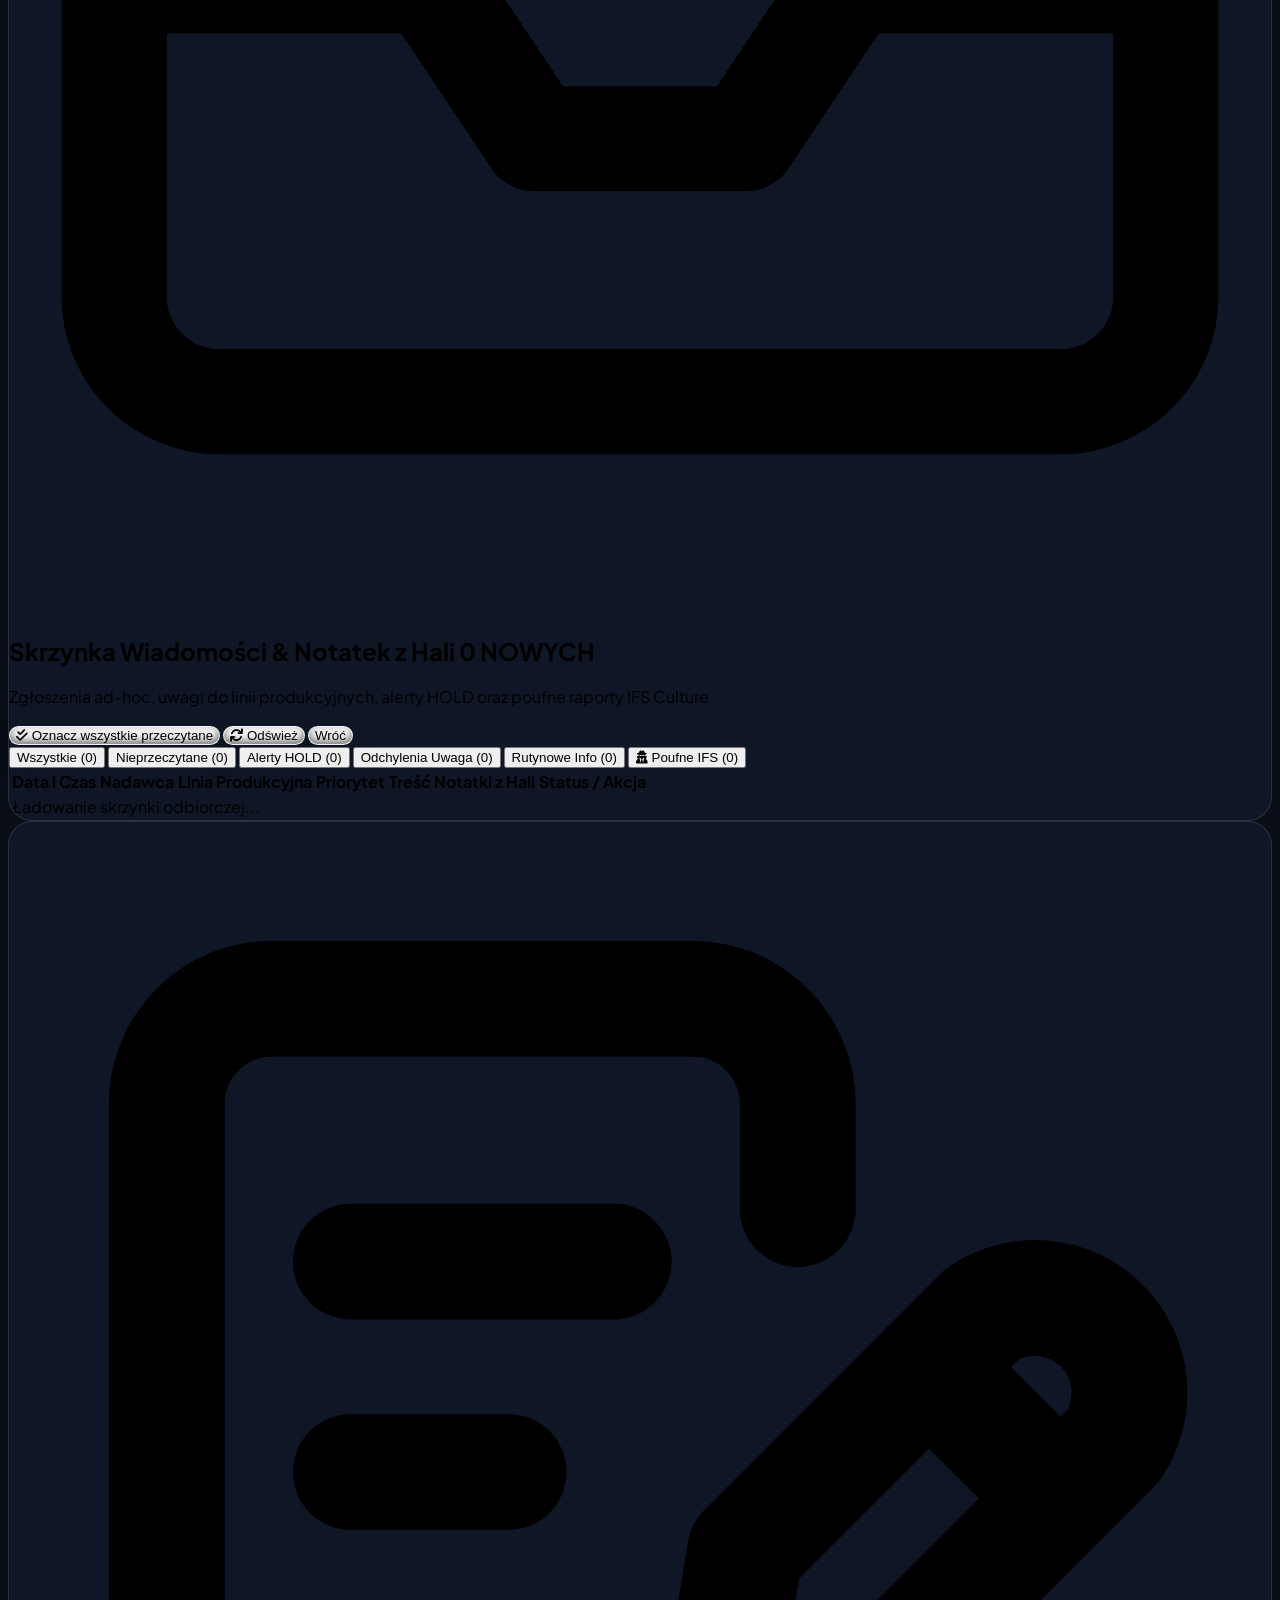
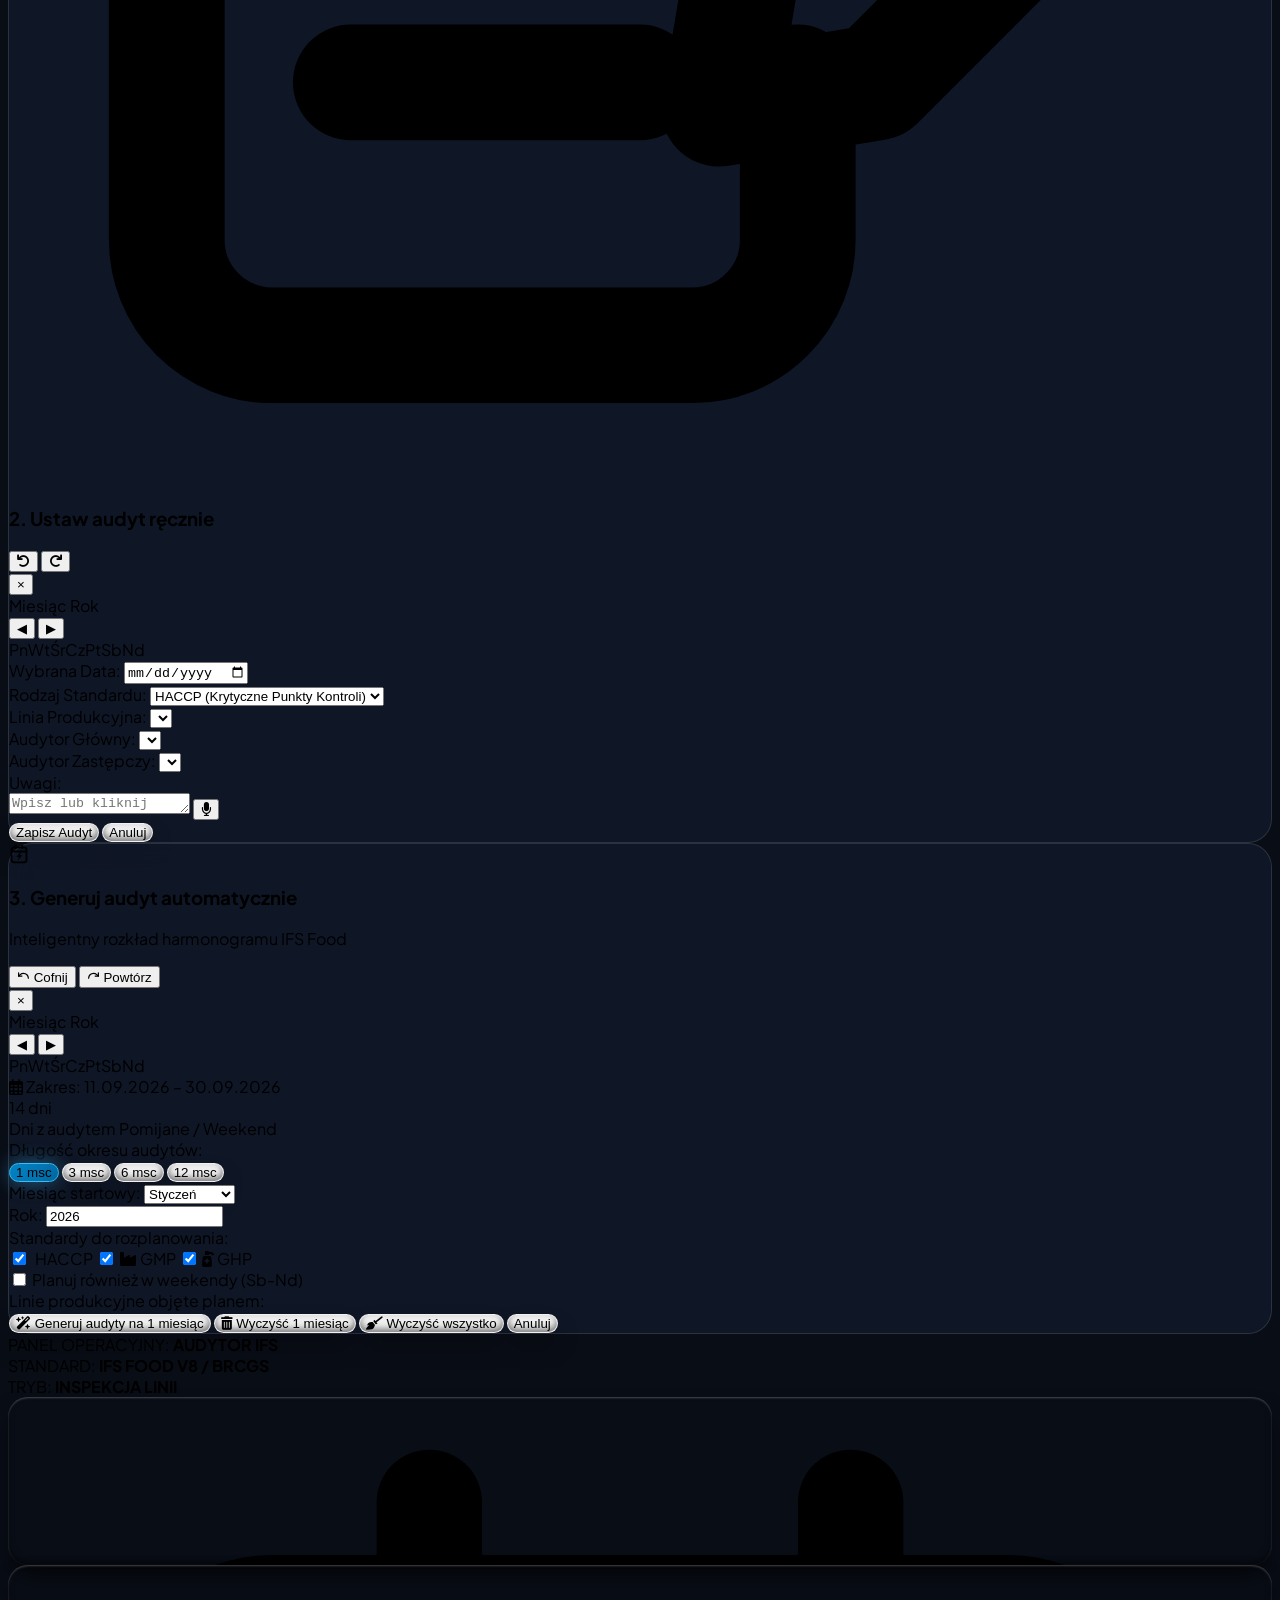
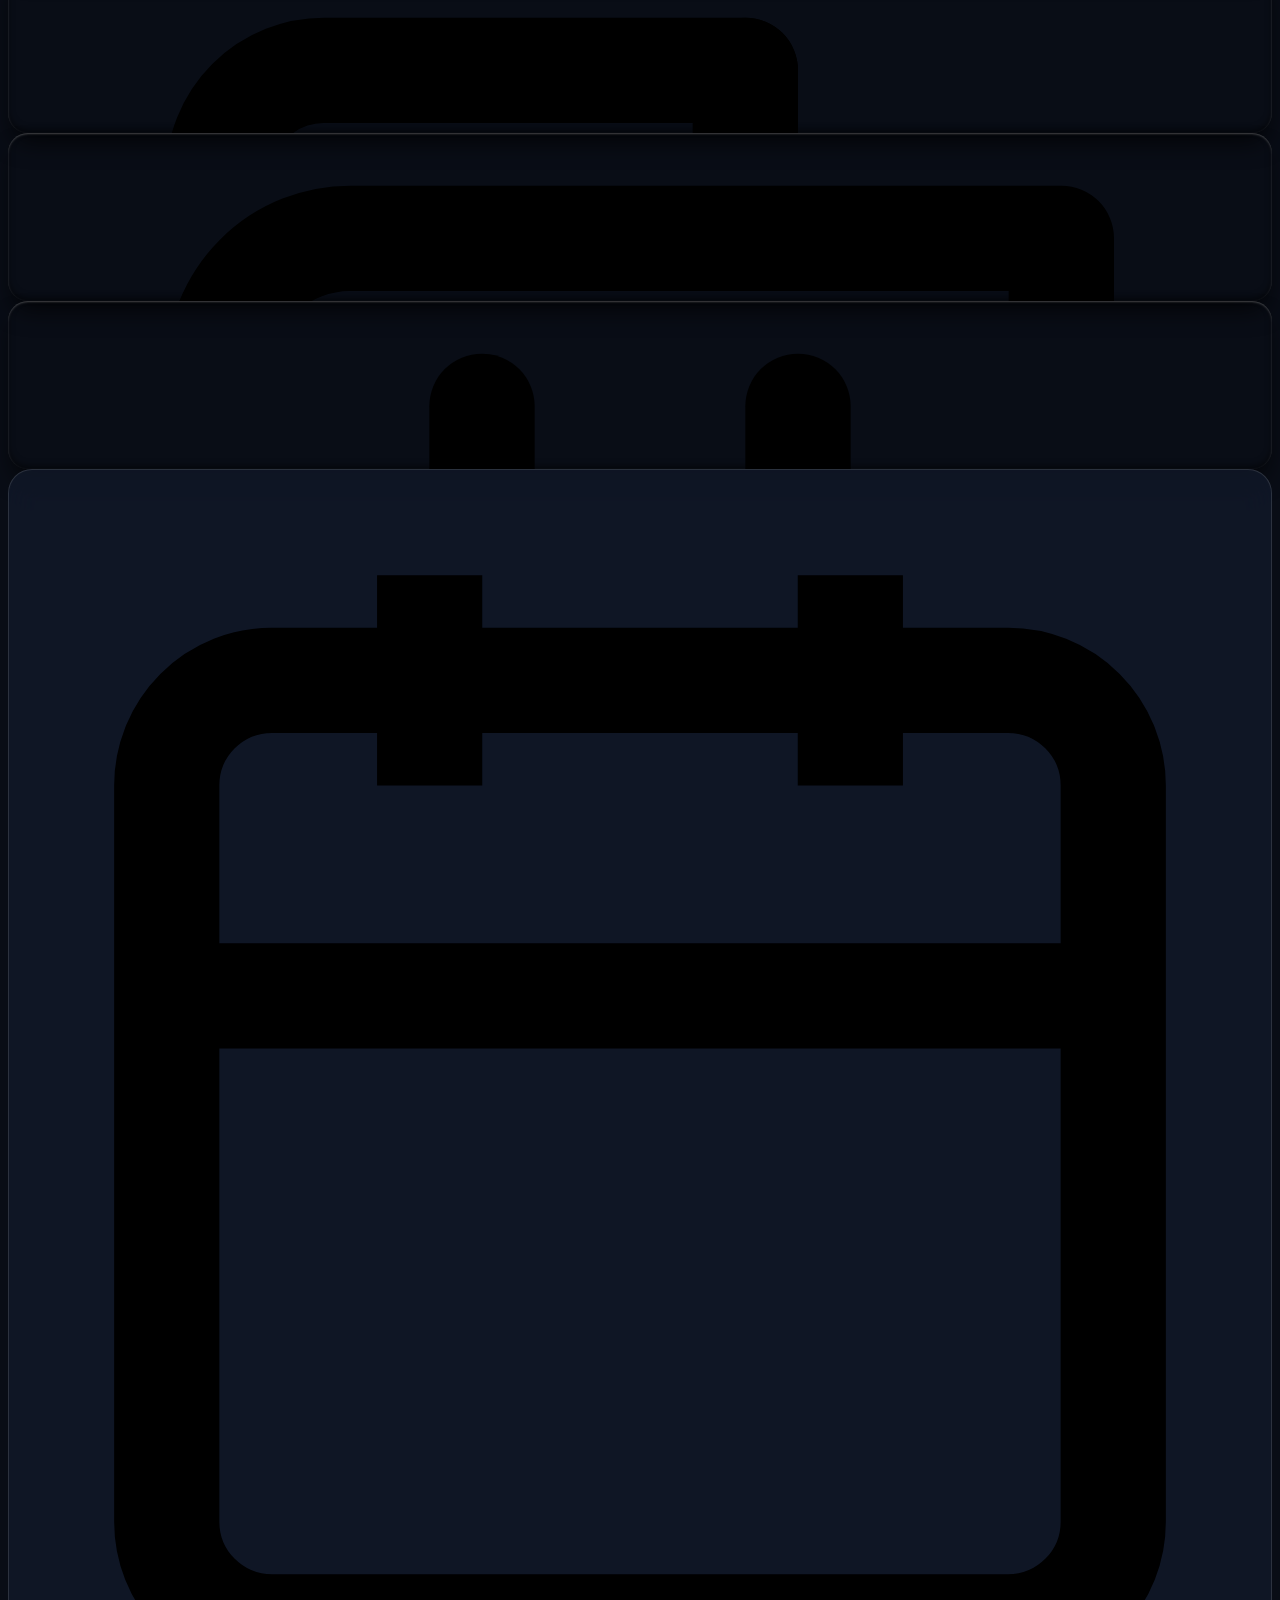
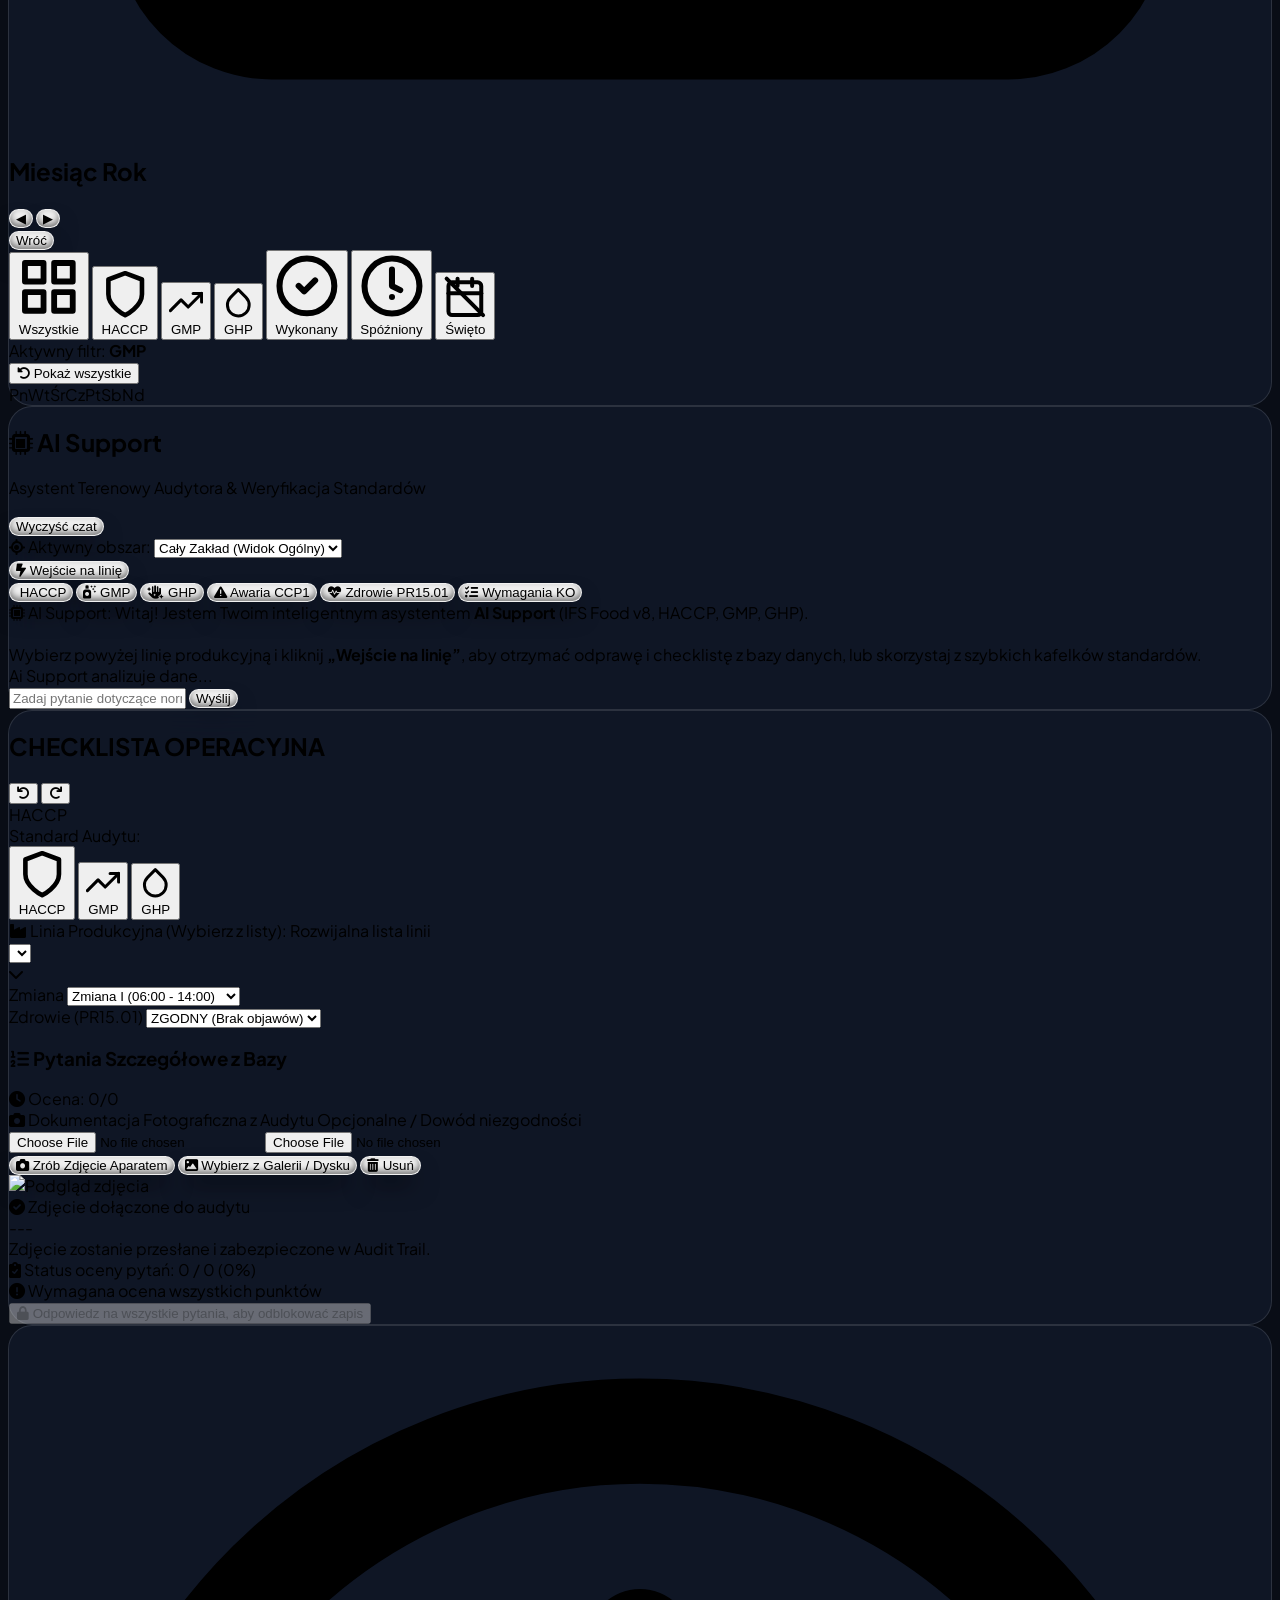
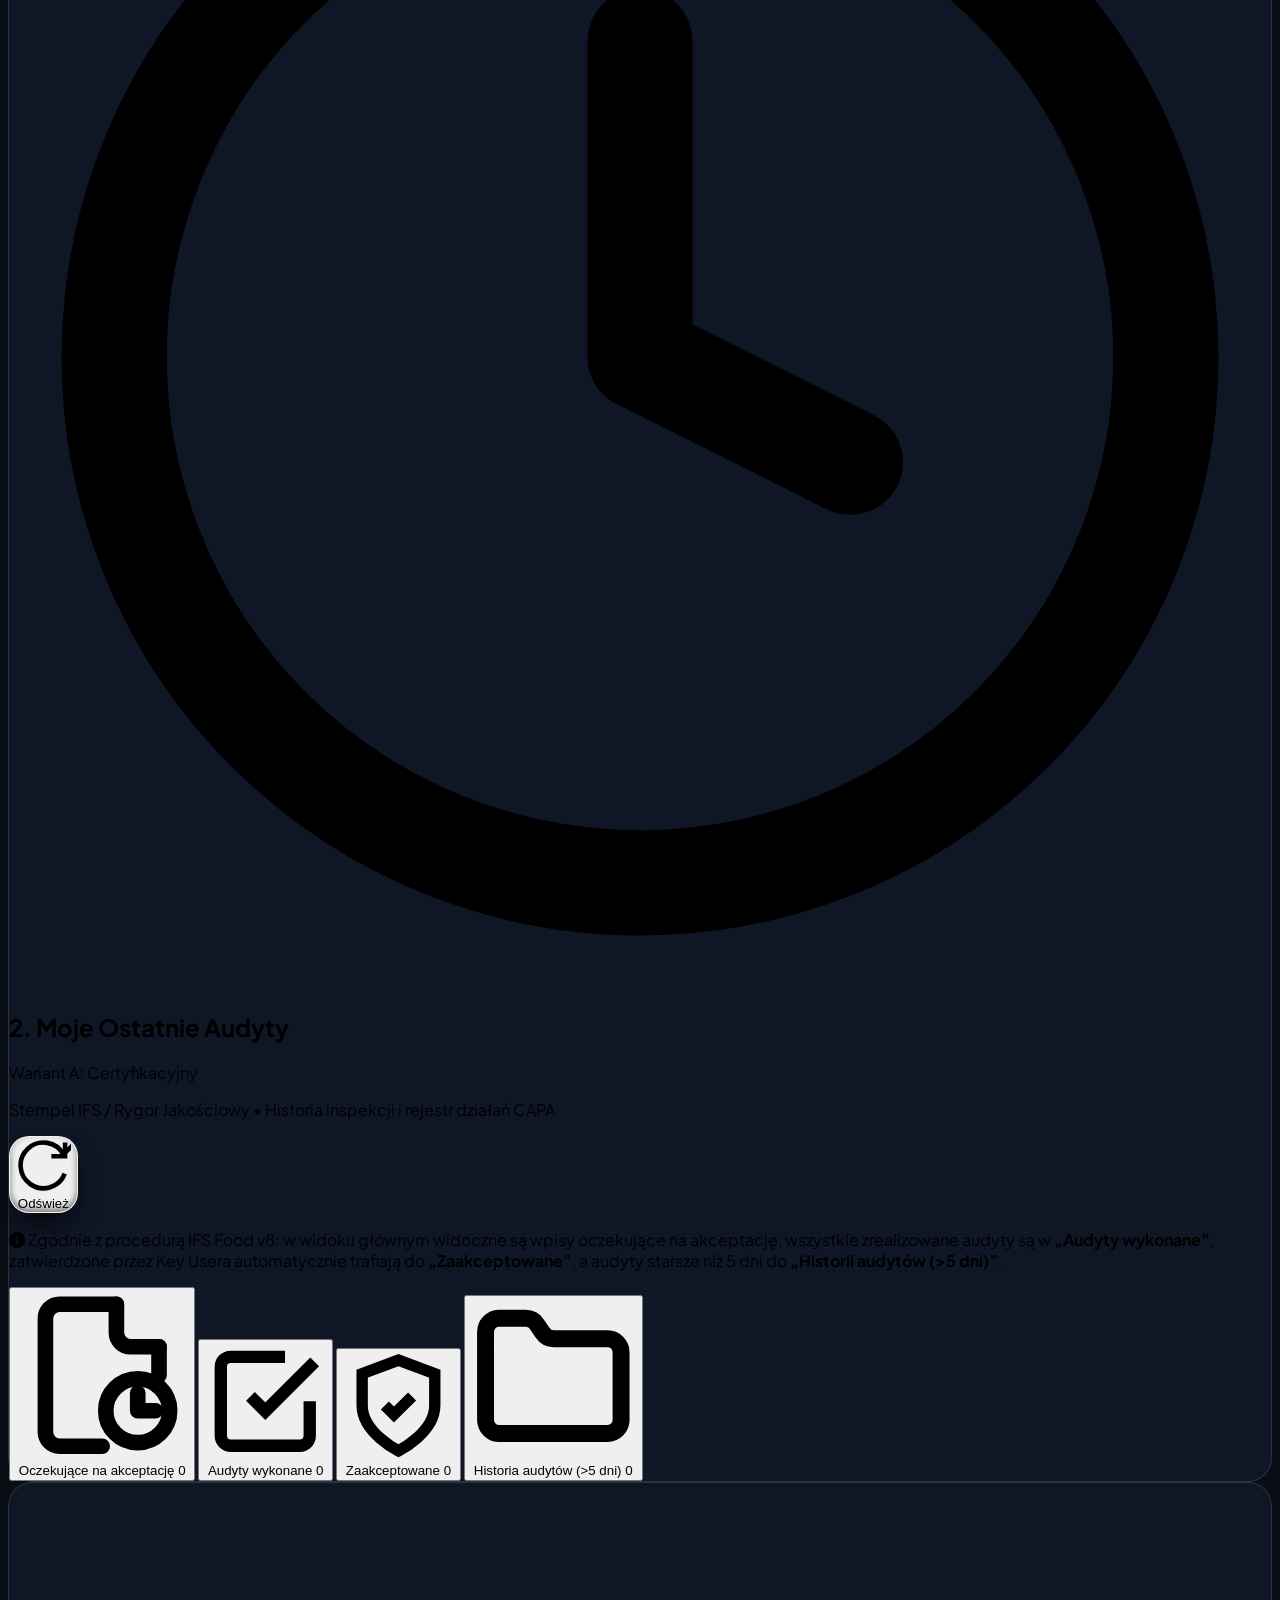
==== commit 704de61d: "feat(p1): add automated pytest suite for audit rules & auth, extract speech_recorder module" ====
--- a/EKSPORT_WWW_DEMO/index.html
+++ b/EKSPORT_WWW_DEMO/index.html
@@ -2743,6 +2743,7 @@
     <!-- GŁÓWNY MODUŁ JS APLIKACJI -->
     <script src="static/js/app.js?v=20260930_v73"></script>
     <script src="static/js/auth_caps.js?v=20260930_v5"></script>
+    <script src="static/js/speech_recorder.js?v=20260930_v1"></script>
 
     <!-- MODAL: LIVE CHAT OPERACYJNY (HALA ↔ BIURO / AUDYTORZY ↔ KIEROWNIK) -->
     <div id="modal-live-chat" class="fixed inset-0 bg-black/85 backdrop-blur-md z-50 flex items-center justify-center p-2 sm:p-4 hidden">
